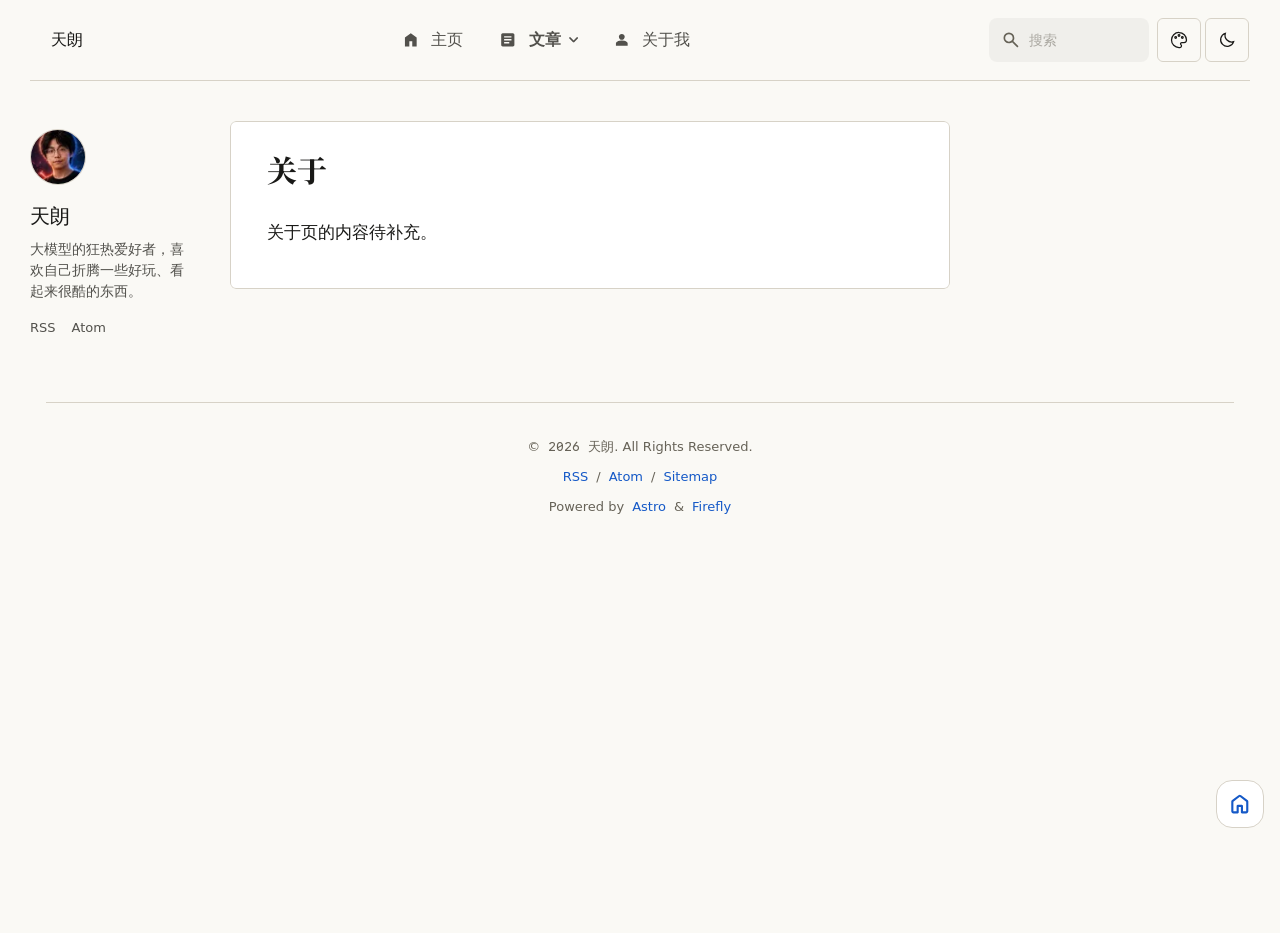
==== about/index.html @ 12dfe03e "site: build of 89af44c3" ====
<!DOCTYPE html><html data-palette="fusion" lang="zh-CN" class="bg-(--page-bg) text-[14px] md:text-[16px]" data-wallpaper-mode="none" data-fullscreen-layout="classic" data-tag-style="pill" data-category-style="rectangle" style="--page-width: 100rem;--navbar-panel-blur: 12px;--banner-height-home: 65vh;--banner-height-non-home: max(45vh, 380px);--banner-height: 35vh;" data-astro-cid-ju4pidww><head><meta charset="UTF-8"><script>(()=>{const keys=["fusion","warm-paper","spectrum","lark","warm-lark"],preview=new URLSearchParams(location.search).get("palette");let palette="fusion";try{const stored=localStorage.getItem("palette");keys.includes(stored)&&(palette=stored)}catch(e){}keys.includes(preview)&&(palette=preview),document.documentElement.dataset.palette=palette})();
</script><style>
			@layer properties, theme, base, components, utilities;
		</style><title>关于我 - 天朗</title><meta name="description" content="关于我"><meta name="keywords" content="博客, 个人站点"><meta name="author" content="天朗"><link rel="canonical" href="https://derivative2002.github.io/about/"><meta property="og:site_name" content="天朗"><meta property="og:locale" content="zh_CN"><meta property="og:url" content="https://derivative2002.github.io/about/"><meta property="og:title" content="关于我 - 天朗"><meta property="og:description" content="关于我"><meta property="og:image" content="https://derivative2002.github.io/_astro/site-light.DlgTCT9r.png"><meta property="og:image:width" content="96"><meta property="og:image:height" content="96"><meta property="og:image:alt" content="关于我 - 天朗"><meta name="twitter:image" content="https://derivative2002.github.io/_astro/site-light.DlgTCT9r.png"><meta name="twitter:image:alt" content="关于我 - 天朗"><meta property="og:type" content="website"><meta name="twitter:card" content="summary_large_image"><meta name="twitter:url" content="https://derivative2002.github.io/about/"><meta name="twitter:title" content="关于我 - 天朗"><meta name="twitter:description" content="关于我"><meta name="viewport" content="width=device-width, initial-scale=1"><meta name="generator" content="Astro v7.3.2"><meta name="theme-color" content="hsl(165 90% 60%)"><link rel="icon" href="/favicon/site-180.png" sizes="180x180"><link rel="icon" href="/favicon/site-32.png" sizes="32x32"><link rel="apple-touch-icon" href="/favicon/site-180.png" type="image/png" sizes="180x180"><!-- 为特定域名的图片添加 referrerpolicy 以解决 403 问题 --><!-- 注：静态图片（ImageWrapper 组件、Markdown 正文图）已在构建期加好 referrerpolicy；
         此脚本仅作为运行时兜底，处理动态注入的图片（解密内容、第三方评论/统计部件等）。 --><!-- Set the theme before the page is rendered to avoid a flash --><script>(function(){const defaultMode="system",defaultWallpaperMode="none",darkTheme="one-dark-pro",lightTheme="one-light",fullscreenLayout="classic",LIGHT_MODE="light",DARK_MODE="dark",SYSTEM_MODE="system",readSetting=key=>{try{return localStorage.getItem(key)}catch(e){return null}},removeSetting=key=>{try{localStorage.removeItem(key)}catch(e){}},previewMode=new URLSearchParams(location.search).get("mode"),storedMode=readSetting("theme"),theme=["light","dark"].includes(previewMode)?previewMode:["light","dark","system"].includes(storedMode)?storedMode:defaultMode;function getSystemTheme(){return window.matchMedia("(prefers-color-scheme: dark)").matches?DARK_MODE:LIGHT_MODE}function resolveTheme(themeValue){return themeValue===SYSTEM_MODE?getSystemTheme():themeValue}const resolvedTheme=resolveTheme(theme),isDark=resolvedTheme===DARK_MODE;document.documentElement.dataset.mode=resolvedTheme,isDark?document.documentElement.classList.add("dark"):document.documentElement.classList.remove("dark"),document.documentElement.setAttribute("data-theme",isDark?darkTheme:lightTheme);const storedCardOpacity=readSetting("overlayCardOpacity"),parsedCardOpacity=storedCardOpacity===null?NaN:Number.parseFloat(storedCardOpacity),resolvedCardOpacity=Number.isFinite(parsedCardOpacity)?Math.min(1,Math.max(0,parsedCardOpacity)):.6;document.documentElement.style.setProperty("--card-transparent-opacity",String(resolvedCardOpacity));const storedFullscreenLayout=null;removeSetting("fullscreenLayout");const resolvedFullscreenLayout=storedFullscreenLayout==="hero"||storedFullscreenLayout==="classic"?storedFullscreenLayout:fullscreenLayout;document.documentElement.setAttribute("data-fullscreen-layout",resolvedFullscreenLayout);const wallpaperMode=defaultWallpaperMode;if(document.documentElement.setAttribute("data-wallpaper-mode",wallpaperMode),!window.__fireflyLayoutTransitionGuard){window.__fireflyLayoutTransitionGuard=!0,document.documentElement.setAttribute("data-layout-init","");const removeLayoutInit=()=>document.documentElement.removeAttribute("data-layout-init");document.readyState==="complete"?requestAnimationFrame(removeLayoutInit):window.addEventListener("load",removeLayoutInit,{once:!0})}(function(){const wavesEnabled=readSetting("wavesEnabled");wavesEnabled!==null&&document.documentElement.setAttribute("data-waves-enabled",wavesEnabled)})(),(function(){const gradientEnabled=readSetting("gradientEnabled");gradientEnabled!==null&&document.documentElement.setAttribute("data-gradient-enabled",gradientEnabled)})(),(function(){const bannerTitleEnabled=readSetting("bannerTitleEnabled");bannerTitleEnabled!==null&&document.documentElement.setAttribute("data-banner-title-enabled",bannerTitleEnabled)})()})();
</script><!-- defines global css variables. This will be applied to <html> <body> and some other elements idk why --><script type="application/ld+json">{"@context":"https://schema.org","@type":"ProfilePage","mainEntity":{"@type":"Person","@id":"https://derivative2002.github.io/#person","name":"天朗","url":"https://derivative2002.github.io/about/","image":"https://derivative2002.github.io/_astro/avatar.BNfFKwYu.webp","description":"简介待补"}}</script><link rel="alternate" type="application/rss+xml" title="天朗" href="https://derivative2002.github.io/rss.xml"><link rel="alternate" type="application/atom+xml" title="天朗" href="https://derivative2002.github.io/atom.xml"><!-- Font Setup (Astro Font API) --><!-- Local heading faces and system stacks are defined in styles/fonts.css. --><script type="module">document.fonts&&typeof document.fonts.ready<"u"&&document.fonts.ready.then(()=>{document.dispatchEvent(new CustomEvent("fontsLoaded"))}).catch(n=>{console.warn("Font loading failed:",n)});
</script><link rel="stylesheet" href="/_astro/markdown-extend.CV7FOiE_.css"><link rel="stylesheet" href="/_astro/MainGridLayout.qHMbPpNs.css"><link rel="stylesheet" href="/_astro/Layout.DgOFHb2E.css"><script type="module" src="/_astro/page.BpqnxC_1.js"></script></head><body class="min-h-screen" style="--page-width: 100rem;--navbar-panel-blur: 12px;--banner-height-home: 65vh;--banner-height-non-home: max(45vh, 380px);--banner-height: 35vh;" data-astro-cid-ju4pidww><!-- 首帧前按运行时壁纸模式翻转卡片透明类（布局已由 data-wallpaper-mode 属性规则接管） --><script>(function(){const wm=document.documentElement.getAttribute("data-wallpaper-mode");wm&&document.body.classList.toggle("wallpaper-transparent",wm==="overlay"||wm==="fullscreen"&&document.documentElement.getAttribute("data-fullscreen-layout")==="hero")})();
</script><div id="progress-bar" style="--page-width: 100rem;--navbar-panel-blur: 12px;--banner-height-home: 65vh;--banner-height-non-home: max(45vh, 380px);--banner-height: 35vh;" data-astro-cid-ju4pidww></div><script>(function(){(function(){var stored=localStorage.getItem("cardBorderEnabled"),border=stored!==null?stored==="true":!1;border?document.documentElement.classList.add("enable-card-border"):document.documentElement.classList.remove("enable-card-border"),stored=localStorage.getItem("cardFollowThemeEnabled");var follow=stored!==null?stored==="true":!1;follow?document.body.classList.add("card-follow-theme-hue"):document.body.classList.remove("card-follow-theme-hue")})()})();
</script><!-- 页面顶部渐变高光效果 - 只在full和semifull模式下显示 --><!-- 全局配置载体 --><div id="config-carrier" data-hue="165" data-wallpaper-mode="none"></div><script data-swup-ignore-script>(function(){const managerConfigStr='{"mode":"local","meting":{"api":"https://api.i-meto.com/meting/api?server=:server&type=:type&id=:id&r=:r","server":"netease","type":"playlist","id":"","auth":"","fallbackApis":[]},"localPlaylist":[],"volume":0.7,"playMode":"list","showLyrics":false,"i18n":{"noPlaying":"\u6682\u672A\u64AD\u653E","lyrics":"\u6B4C\u8BCD","volume":"\u97F3\u91CF","playMode":"\u5207\u6362\u64AD\u653E\u6A21\u5F0F","prev":"\u4E0A\u4E00\u9996","next":"\u4E0B\u4E00\u9996","playlist":"\u5217\u8868","noLyrics":"\u6682\u65E0\u6B4C\u8BCD","loadingLyrics":"\u6B63\u5728\u52A0\u8F7D\u6B4C\u8BCD...","failedLyrics":"\u6B4C\u8BCD\u52A0\u8F7D\u5931\u8D25","noSongs":"\u6682\u65E0\u6B4C\u66F2","error":"\u64AD\u653E\u5668\u9519\u8BEF","play":"\u64AD\u653E","pause":"\u6682\u505C","progress":"\u64AD\u653E\u8FDB\u5EA6","noCover":"\u6682\u65E0\u5C01\u9762"}}';(function(){if(window.__fireflyMusic)return;var config=JSON.parse(managerConfigStr);function formatTime(seconds){if(!seconds||isNaN(seconds))return"0:00";var min=Math.floor(seconds/60),sec=Math.floor(seconds%60);return min+":"+(sec<10?"0":"")+sec}function parseLRC(lrc){if(!lrc)return[];var lines=lrc.split(`
`),result=[],timeReg=/\[(\d{2}):(\d{2})\.(\d{2,3})\]/g;return lines.forEach(function(line){var matches=Array.from(line.matchAll(timeReg));if(matches.length>0){var text=line.replace(timeReg,"").trim();text&&matches.forEach(function(match){var m=parseInt(match[1]),s=parseInt(match[2]),ms=parseInt(match[3]),time=m*60+s+ms/(match[3].length===3?1e3:100);result.push({time,text})})}}),result.sort(function(a,b){return a.time-b.time})}var audio=document.createElement("audio");audio.crossOrigin="anonymous",audio.style.display="none",audio.preload="none",document.body.appendChild(audio),audio.pause();var loadVersion=0,state={playlist:[],currentIndex:0,isPlaying:!1,playMode:0,volume:localStorage.getItem("music-player-volume")!==null?parseFloat(localStorage.getItem("music-player-volume")):config.volume||.7,isMuted:!1,lyrics:[],currentLrcIndex:-1,initialized:!1,initializing:!1,error:null};config.playMode==="random"?state.playMode=2:config.playMode==="one"?state.playMode=1:state.playMode=0;function emit(name,detail){window.dispatchEvent(new CustomEvent(name,{detail:detail||{}}))}async function fetchMetingData(){if(config.meting){for(var m=config.meting,apis=[m.api].concat(m.fallbackApis||[]),i=0;i<apis.length;i++){var baseApi=apis[i];if(baseApi)try{var fetchUrl=baseApi.replace(":server",m.server).replace(":type",m.type).replace(":id",m.id).replace(":r",Math.random());m.auth&&(fetchUrl+="&auth="+m.auth);var res=await fetch(fetchUrl);if(!res.ok)throw new Error("HTTP "+res.status);var data=await res.json();if(Array.isArray(data)&&data.length>0){state.playlist=data.map(function(item){return{name:item.title||item.name||"Unknown",artist:item.author||item.artist||"Unknown",url:item.url,pic:item.pic||item.cover||"",lrc:item.lrc}});return}}catch(e){console.warn("Meting API failed for "+baseApi,e)}}throw new Error("All Meting APIs failed")}}function loadLyrics(track){if(state.lyrics=[],state.currentLrcIndex=-1,!track.lrc){emit("fm:lyrics",{lyrics:[],status:"none"});return}var isLrcUrl=/^(https?:)?\/\//.test(track.lrc)||track.lrc.startsWith("/")||/\.(lrc|txt)(\?|#|$)/i.test(track.lrc);isLrcUrl?(emit("fm:lyrics",{lyrics:[],status:"loading"}),fetch(track.lrc).then(function(r){return r.text()}).then(function(text){state.lyrics=parseLRC(text),emit("fm:lyrics",{lyrics:state.lyrics,status:"loaded"})}).catch(function(){state.lyrics=[],emit("fm:lyrics",{lyrics:[],status:"failed"})})):(state.lyrics=parseLRC(track.lrc),emit("fm:lyrics",{lyrics:state.lyrics,status:state.lyrics.length>0?"loaded":"none"}))}var currentTrackUrls=[],currentTrackUrlIndex=0,errorSkipTimeout=null;function tryPlayCurrentTrackUrl(autoPlay,ver){if(ver===loadVersion){var playUrl=currentTrackUrls[currentTrackUrlIndex];audio.src=playUrl,autoPlay?audio.play().then(function(){ver===loadVersion&&(state.isPlaying=!0,state.error=null,emit("fm:play-state",{isPlaying:!0}))}).catch(function(e){ver===loadVersion&&e.name!=="AbortError"&&console.warn("Autoplay blocked:",e)}):(state.isPlaying=!1,emit("fm:play-state",{isPlaying:!1}))}}function loadTrack(index,autoPlay){if(!(index<0||index>=state.playlist.length)){state.currentIndex=index;var track=state.playlist[index],ver=++loadVersion;errorSkipTimeout&&(clearTimeout(errorSkipTimeout),errorSkipTimeout=null),currentTrackUrls=[track.url],currentTrackUrlIndex=0;var matchId=track.url.match(/[?&]id=([^&]+)/),matchServer=track.url.match(/[?&]server=([^&]+)/);matchId&&matchServer&&config.meting&&config.meting.fallbackApis&&config.meting.fallbackApis.forEach(function(fallback){var fallbackUrl=fallback.replace(":server",matchServer[1]).replace(":type","url").replace(":id",matchId[1]);currentTrackUrls.indexOf(fallbackUrl)===-1&&currentTrackUrls.push(fallbackUrl)}),loadLyrics(track),emit("fm:track",{index,track,autoPlay:!!autoPlay}),tryPlayCurrentTrackUrl(autoPlay,ver)}}function togglePlay(){audio.paused?audio.play().then(function(){state.isPlaying=!0,emit("fm:play-state",{isPlaying:!0})}).catch(function(e){e.name!=="AbortError"&&console.warn("Playback failed:",e)}):(audio.pause(),state.isPlaying=!1,emit("fm:play-state",{isPlaying:!1}))}function playNext(auto){if(state.playMode===1&&auto){audio.currentTime=0,audio.play();return}var nextIndex;state.playMode===2?nextIndex=Math.floor(Math.random()*state.playlist.length):nextIndex=(state.currentIndex+1)%state.playlist.length,loadTrack(nextIndex,!0)}function playPrev(){var prevIndex;state.playMode===2?prevIndex=Math.floor(Math.random()*state.playlist.length):prevIndex=(state.currentIndex-1+state.playlist.length)%state.playlist.length,loadTrack(prevIndex,!0)}function setPlayMode(mode){state.playMode=mode,emit("fm:mode",{playMode:mode})}function cyclePlayMode(){setPlayMode((state.playMode+1)%3)}function setVolume(val){val=Math.max(0,Math.min(1,val)),state.volume=val,state.isMuted=!1,audio.volume=val,audio.muted=!1,localStorage.setItem("music-player-volume",val.toString()),emit("fm:volume",{volume:val,isMuted:!1})}function toggleMute(){state.isMuted=!state.isMuted,audio.muted=state.isMuted,emit("fm:volume",{volume:state.volume,isMuted:state.isMuted})}function seek(percent){audio.duration&&(audio.currentTime=Math.max(0,Math.min(1,percent))*audio.duration)}function seekToTime(time){audio.duration&&(audio.currentTime=Math.max(0,Math.min(time,audio.duration)))}function playTrackByIndex(index){index===state.currentIndex&&!audio.paused?togglePlay():loadTrack(index,!0)}audio.addEventListener("timeupdate",function(){if(!isNaN(audio.duration)){var ct=audio.currentTime,dur=audio.duration,pct=ct/dur*100;if(emit("fm:time",{currentTime:ct,duration:dur,progress:pct,currentTimeStr:formatTime(ct),durationStr:formatTime(dur)}),state.lyrics.length>0){for(var idx=-1,i=0;i<state.lyrics.length&&ct>=state.lyrics[i].time;i++)idx=i;idx!==state.currentLrcIndex&&(state.currentLrcIndex=idx,emit("fm:lrc-index",{index:idx}))}}}),audio.addEventListener("ended",function(){playNext(!0)}),audio.addEventListener("error",function(){var ver=loadVersion;currentTrackUrlIndex<currentTrackUrls.length-1?(currentTrackUrlIndex++,console.warn("Playback failed, trying fallback URL: "+currentTrackUrls[currentTrackUrlIndex]),tryPlayCurrentTrackUrl(!0,ver)):(state.error="Audio playback error",emit("fm:error",{message:"\u64AD\u653E\u5931\u8D25\uFF0C\u5373\u5C06\u81EA\u52A8\u8DF3\u8FC7..."}),errorSkipTimeout&&clearTimeout(errorSkipTimeout),errorSkipTimeout=setTimeout(function(){ver===loadVersion&&playNext(!0)},2e3))});async function init(){if(!(state.initialized||state.initializing)){state.initializing=!0;try{if(config.mode==="meting"&&config.meting?await fetchMetingData():config.mode==="local"&&(state.playlist=config.localPlaylist||[]),state.playlist.length>0){audio.volume=state.volume;var startIndex=0;state.playMode===2&&(startIndex=Math.floor(Math.random()*state.playlist.length)),state.initialized=!0,emit("fm:init",{playlist:state.playlist,playMode:state.playMode,volume:state.volume,isMuted:state.isMuted}),loadTrack(startIndex,!1)}else state.initialized=!0,emit("fm:init",{playlist:[],playMode:state.playMode,volume:state.volume,isMuted:state.isMuted}),emit("fm:error",{message:config.i18n.noSongs})}catch(e){console.error("Music Manager init error:",e),state.initialized=!0,emit("fm:init",{playlist:[],playMode:state.playMode,volume:state.volume,isMuted:state.isMuted}),emit("fm:error",{message:config.i18n.error})}finally{state.initializing=!1}}}window.__fireflyMusic={init,getState:function(){var track=state.playlist[state.currentIndex]||null;return{playlist:state.playlist,currentIndex:state.currentIndex,track,isPlaying:state.isPlaying,playMode:state.playMode,volume:state.volume,isMuted:state.isMuted,currentTime:audio.currentTime,duration:audio.duration||0,progress:audio.duration?audio.currentTime/audio.duration*100:0,currentTimeStr:formatTime(audio.currentTime),durationStr:formatTime(audio.duration),lyrics:state.lyrics,currentLrcIndex:state.currentLrcIndex,initialized:state.initialized,error:state.error,config}},togglePlay,playNext:function(){playNext(!1)},playPrev,cyclePlayMode,setVolume,toggleMute,seek,seekToTime,playTrackByIndex,loadTrack}})()})();
</script><!-- 导航栏外壳（从 MainGridLayout.astro 迁出） --><div id="top-row" class="z-50 pointer-events-none relative transition-all duration-700 mx-auto w-full xl:w-[92vw] max-w-(--page-width) px-0 md:px-4"><div id="navbar-wrapper" class="pointer-events-auto transition-all sticky top-0"><div id="navbar" class="z-50" style="--navbar-glass-blur: 0px;" data-transparent-mode="semi" data-is-home="false" data-full-width="false"><script>(function(){const bannerTMode="semi",fsTMode="semifull";(function(){const wm=document.documentElement.getAttribute("data-wallpaper-mode"),navbar=document.getElementById("navbar");if(!wm||!navbar)return;const isHome=navbar.getAttribute("data-is-home")==="true";let mode,blur;wm==="fullscreen"?(mode=fsTMode==="semifull"&&isHome?"semifull":"semi",blur=12):wm==="banner"?(mode=bannerTMode==="semifull"&&!isHome?"semi":bannerTMode,blur=mode==="none"?0:12):(mode="none",blur=0),navbar.setAttribute("data-transparent-mode",mode),navbar.style.setProperty("--navbar-glass-blur",`${blur}px`)})()})();
</script><div class="overflow-visible! h-18 px-4"><div class="mx-auto h-full w-full max-w-(--page-width) grid grid-cols-[auto_minmax(0,1fr)_auto] items-center"><a href="/" class="btn-plain scale-animation rounded-lg h-13 px-3 md:px-5 font-bold active:scale-95"><div class="flex flex-row items-center text-md dark:text-white text-black" style="font-family: var(--font-navbar-title, inherit)"><picture><source srcset="/_astro/site-light.DlgTCT9r_ZU1KxS.webp 28w, /_astro/site-light.DlgTCT9r_Z1kIve4.webp 56w" type="image/webp"><img src="/_astro/site-light.DlgTCT9r_ZhSDHx.webp" srcset="/_astro/site-light.DlgTCT9r_ZU1KxS.webp 28w, /_astro/site-light.DlgTCT9r_Z1kIve4.webp 56w" alt="天朗" data-logo-theme="light" loading="eager" fetchpriority="high" decoding="async" width="96" height="96" class="navbar-logo h-7 w-7 mb-1 mr-2 object-contain dark:hidden"></picture><picture><source srcset="/_astro/site-dark.BhGWqPP__Z25Ojub.webp 28w, /_astro/site-dark.BhGWqPP__rjhTP.webp 56w" type="image/webp"><img src="/_astro/site-dark.BhGWqPP__rmK7D.webp" srcset="/_astro/site-dark.BhGWqPP__Z25Ojub.webp 28w, /_astro/site-dark.BhGWqPP__rjhTP.webp 56w" alt="天朗" data-logo-theme="dark" loading="eager" fetchpriority="high" decoding="async" width="96" height="96" class="navbar-logo h-7 w-7 mb-1 mr-2 object-contain hidden dark:block"></picture>天朗</div></a><div class="hidden lg:flex items-center space-x-1 col-start-2 justify-center"><div class="dropdown-container" data-dropdown data-astro-cid-aitcplad><a aria-label="主页" href="/" class="btn-plain scale-animation rounded-lg h-10 font-bold px-4 active:scale-95" data-astro-cid-aitcplad><div class="flex items-center gap-1.5" data-astro-cid-aitcplad><svg width="1em" height="1em" viewBox="0 0 24 24" class="text-[1.1rem] mr-1.5 navbar-icon" data-astro-cid-aitcplad="true" data-icon="material-symbols:home"><use href="#ai:material-symbols:home"></use></svg>主页</div></a></div><script type="module">document.addEventListener("DOMContentLoaded",function(){const c=document.querySelectorAll("[data-dropdown]");c.forEach(e=>{const t=e.querySelector("[data-dropdown-trigger]"),o=e.querySelector("[data-dropdown-menu]"),n=e.querySelectorAll(".dropdown-item");!t||!o||(t.addEventListener("keydown",function(r){r.key==="Enter"||r.key===" "?(r.preventDefault(),d(e,t,o)):r.key==="ArrowDown"?(r.preventDefault(),s(e,t,o),n.length>0&&n[0].focus()):r.key==="Escape"&&u(e,t,o)}),n.forEach((r,f)=>{r.addEventListener("keydown",function(a){if(a.key==="ArrowDown"){a.preventDefault();const i=(f+1)%n.length;n[i].focus()}else if(a.key==="ArrowUp"){a.preventDefault();const i=(f-1+n.length)%n.length;n[i].focus()}else a.key==="Escape"&&(u(e,t,o),t.focus())})}))}),document.addEventListener("click",function(e){c.forEach(t=>{if(!t.contains(e.target)){const o=t.querySelector("[data-dropdown-trigger]"),n=t.querySelector("[data-dropdown-menu]");o&&n&&u(t,o,n)}})})});function d(c,e,t){e.getAttribute("aria-expanded")==="true"?u(c,e,t):s(c,e,t)}function s(c,e,t){e.setAttribute("aria-expanded","true")}function u(c,e,t){e.setAttribute("aria-expanded","false")}
</script><div class="dropdown-container" data-dropdown data-astro-cid-aitcplad><button class="btn-plain scale-animation rounded-lg h-10 font-bold px-4 pr-8 active:scale-95 dropdown-trigger relative" aria-expanded="false" aria-haspopup="true" data-dropdown-trigger data-astro-cid-aitcplad><div class="flex items-center gap-1.5" data-astro-cid-aitcplad><svg width="1em" height="1em" viewBox="0 0 24 24" class="text-[1.1rem] mr-1.5 navbar-icon" data-astro-cid-aitcplad="true" data-icon="material-symbols:article"><use href="#ai:material-symbols:article"></use></svg>文章</div><svg width="1em" height="1em" viewBox="0 0 24 24" class="text-[1.2rem] transition-transform duration-200 dropdown-arrow absolute right-2.5 top-1/2 -translate-y-1/2" data-astro-cid-aitcplad="true" data-icon="material-symbols:keyboard-arrow-down-rounded"><use href="#ai:material-symbols:keyboard-arrow-down-rounded"></use></svg></button><div class="dropdown-menu" data-dropdown-menu data-astro-cid-aitcplad><div class="float-panel p-2 dropdown-content" role="none"><a href="/archive/" class="flex transition whitespace-nowrap items-center justify-start! w-full btn-plain scale-animation rounded-lg h-9 px-3 font-medium active:scale-95 mb-0.5  dropdown-item focus-ring-inset h-10"><svg width="1em" height="1em" viewBox="0 0 24 24" class="text-[1.25rem] mr-3 navbar-icon" data-astro-cid-aitcplad="true" data-icon="material-symbols:archive"><use href="#ai:material-symbols:archive"></use></svg><span data-astro-cid-aitcplad>归档</span></a><a href="/categories/" class="flex transition whitespace-nowrap items-center justify-start! w-full btn-plain scale-animation rounded-lg h-9 px-3 font-medium active:scale-95 mb-0.5  dropdown-item focus-ring-inset h-10"><svg width="1em" height="1em" viewBox="0 0 24 24" class="text-[1.25rem] mr-3 navbar-icon" data-astro-cid-aitcplad="true" data-icon="material-symbols:folder-open-rounded"><use href="#ai:material-symbols:folder-open-rounded"></use></svg><span data-astro-cid-aitcplad>分类</span></a><a href="/tags/" class="flex transition whitespace-nowrap items-center justify-start! w-full btn-plain scale-animation rounded-lg h-9 px-3 font-medium active:scale-95 mb-0.5  dropdown-item focus-ring-inset h-10"><svg width="1em" height="1em" viewBox="0 0 24 24" class="text-[1.25rem] mr-3 navbar-icon" data-astro-cid-aitcplad="true" data-icon="material-symbols:tag-rounded"><use href="#ai:material-symbols:tag-rounded"></use></svg><span data-astro-cid-aitcplad>标签</span></a><a href="/series/" class="flex transition whitespace-nowrap items-center justify-start! w-full btn-plain scale-animation rounded-lg h-9 px-3 font-medium active:scale-95   dropdown-item focus-ring-inset h-10"><svg width="1em" height="1em" viewBox="0 0 24 24" class="text-[1.25rem] mr-3 navbar-icon" data-astro-cid-aitcplad="true" data-icon="material-symbols:layers"><use href="#ai:material-symbols:layers"></use></svg><span data-astro-cid-aitcplad>系列</span></a></div></div></div><div class="dropdown-container" data-dropdown data-astro-cid-aitcplad><a aria-label="关于我" href="/about/" class="btn-plain scale-animation rounded-lg h-10 font-bold px-4 active:scale-95" data-astro-cid-aitcplad><div class="flex items-center gap-1.5" data-astro-cid-aitcplad><svg width="1em" height="1em" viewBox="0 0 24 24" class="text-[1.1rem] mr-1.5 navbar-icon" data-astro-cid-aitcplad="true" data-icon="material-symbols:person"><use href="#ai:material-symbols:person"></use></svg>关于我</div></a></div></div><div class="flex col-start-3 justify-self-end"><!--<SearchPanel client:load>--><style>astro-island,astro-slot,astro-static-slot{display:contents}</style><script>(()=>{var e=async t=>{await(await t())()};(self.Astro||(self.Astro={})).load=e,window.dispatchEvent(new Event("astro:load"))})();
</script><script>(()=>{var g=Object.defineProperty,w=(a,s,c)=>s in a?g(a,s,{enumerable:!0,configurable:!0,writable:!0,value:c}):a[s]=c,l=(a,s,c)=>w(a,typeof s!="symbol"?s+"":s,c),E=new Set(["__proto__","constructor","prototype"]);{let a={0:t=>y(t),1:t=>c(t),2:t=>new RegExp(t),3:t=>new Date(t),4:t=>new Map(c(t)),5:t=>new Set(c(t)),6:t=>BigInt(t),7:t=>new URL(t),8:t=>new Uint8Array(t),9:t=>new Uint16Array(t),10:t=>new Uint32Array(t),11:t=>Number.POSITIVE_INFINITY*t},s=t=>{let[p,e]=t;return p in a?a[p](e):void 0},c=t=>t.map(s),y=t=>typeof t!="object"||t===null?t:Object.fromEntries(Object.entries(t).map(([p,e])=>[p,s(e)]));class f extends HTMLElement{constructor(){super(...arguments),l(this,"Component"),l(this,"hydrator"),l(this,"hydrate",async()=>{var b;if(!this.hydrator||!this.isConnected)return;let e=(b=this.parentElement)==null?void 0:b.closest("astro-island[ssr]");if(e){e.addEventListener("astro:hydrate",this.hydrate,{once:!0});return}let r=this.querySelectorAll("astro-slot"),n={},d=this.querySelectorAll("template[data-astro-template]");for(let o of d){let i=o.closest(this.tagName);i!=null&&i.isSameNode(this)&&(n[o.getAttribute("data-astro-template")||"default"]=o.innerHTML,o.remove())}for(let o of r){let i=o.closest(this.tagName);i!=null&&i.isSameNode(this)&&(n[o.getAttribute("name")||"default"]=o.innerHTML)}let u;try{u=this.hasAttribute("props")?y(JSON.parse(this.getAttribute("props"))):{}}catch(o){let i=this.getAttribute("component-url")||"<unknown>",v=this.getAttribute("component-export");throw v&&(i+=` (export ${v})`),console.error(`[hydrate] Error parsing props for component ${i}`,this.getAttribute("props"),o),o}let h;await this.hydrator(this)(this.Component,u,n,{client:this.getAttribute("client")}),this.removeAttribute("ssr"),this.dispatchEvent(new CustomEvent("astro:hydrate"))}),l(this,"unmount",()=>{this.isConnected||this.dispatchEvent(new CustomEvent("astro:unmount"))})}disconnectedCallback(){document.removeEventListener("astro:after-swap",this.unmount),document.addEventListener("astro:after-swap",this.unmount,{once:!0})}connectedCallback(){if(!this.hasAttribute("await-children")||document.readyState==="interactive"||document.readyState==="complete")this.childrenConnectedCallback();else{let e=()=>{document.removeEventListener("DOMContentLoaded",e),r.disconnect(),this.childrenConnectedCallback()},r=new MutationObserver(()=>{var n;((n=this.lastChild)==null?void 0:n.nodeType)===Node.COMMENT_NODE&&this.lastChild.nodeValue==="astro:end"&&(this.lastChild.remove(),e())});r.observe(this,{childList:!0}),document.addEventListener("DOMContentLoaded",e)}}async childrenConnectedCallback(){let e=this.getAttribute("before-hydration-url");e&&await import(e),this.start()}getRetryImportUrl(e){let r=new URL(e,document.baseURI);return r.searchParams.set("astro-retry",Date.now().toString()),r.toString()}async importWithRetry(e){try{return await import(e)}catch(r){return await new Promise(n=>setTimeout(n,1e3)),import(this.getRetryImportUrl(e))}}handleHydrationError(e){let r=this.getAttribute("component-url"),n=new CustomEvent("astro:hydration-error",{cancelable:!0,bubbles:!0,composed:!0,detail:{error:e,componentUrl:r}});this.dispatchEvent(n)&&console.error(`[astro-island] Error hydrating ${r}`,e)}async start(){let e=JSON.parse(this.getAttribute("opts")),r=this.getAttribute("client");if(Astro[r]===void 0){window.addEventListener(`astro:${r}`,()=>this.start(),{once:!0});return}try{await Astro[r](async()=>{let n=this.getAttribute("renderer-url");try{let[d,{default:u}]=await Promise.all([this.importWithRetry(this.getAttribute("component-url")),n?this.importWithRetry(n):Promise.resolve({default:()=>()=>{}})]),h=this.getAttribute("component-export")||"default";if(h.includes(".")){this.Component=d;for(let m of h.split(".")){if(E.has(m)||!this.Component||typeof this.Component!="object"&&typeof this.Component!="function"||!Object.hasOwn(this.Component,m))throw new Error(`Invalid component export path: ${h}`);this.Component=this.Component[m]}}else{if(E.has(h))throw new Error(`Invalid component export path: ${h}`);this.Component=d[h]}return this.hydrator=u,this.hydrate}catch(d){return this.handleHydrationError(d),()=>{}}},e,this)}catch(n){this.handleHydrationError(n)}}attributeChangedCallback(){this.hydrate()}}l(f,"observedAttributes",["props"]),customElements.get("astro-island")||customElements.define("astro-island",f)}})();
</script><astro-island uid="Z1Ufrb1" component-url="/_astro/Search.EWt3hjwn.js" component-export="default" renderer-url="/_astro/client.svelte.BG3JpSQe.js" props="{}" ssr client="load" opts="{&quot;name&quot;:&quot;Search&quot;,&quot;value&quot;:true}" await-children><!--[--><div id="search-bar" class="hidden lg:flex transition-all items-center h-11 mr-2 rounded-lg bg-black/4 hover:bg-black/6 focus-within:bg-black/6 dark:bg-white/5 dark:hover:bg-white/10 dark:focus-within:bg-white/10"><!--[0--><!--[0--><!--[0--><svg xmlns="http://www.w3.org/2000/svg" aria-hidden="true" role="img" class="inline-icon inline-flex items-center justify-center absolute text-[1.25rem] pointer-events-none ml-3 transition my-auto text-black/30 dark:text-white/30" width="1em" height="1em" viewBox="0 0 24 24"><!----><path fill="currentColor" d="m19.6 21l-6.3-6.3q-.75.6-1.725.95T9.5 16q-2.725 0-4.612-1.888T3 9.5t1.888-4.612T9.5 3t4.613 1.888T16 9.5q0 1.1-.35 2.075T14.7 13.3l6.3 6.3zM9.5 14q1.875 0 3.188-1.312T14 9.5t-1.312-3.187T9.5 5T6.313 6.313T5 9.5t1.313 3.188T9.5 14"/><!----></svg><!--]--><!--]--><!--]--><!----> <input id="search-input-desktop" placeholder="搜索" value="" aria-controls="search-panel" data-floating-panel-no-expanded="" class="transition-all pl-10 text-sm bg-transparent outline-0 h-full w-40 active:w-60 focus:w-60 text-black/50 dark:text-white/50 svelte-1n2o1uz"/></div> <button aria-label="Search Panel" aria-controls="search-panel" aria-expanded="false" id="search-switch" class="btn-plain scale-animation lg:hidden! rounded-lg w-11 h-11 active:scale-90"><!--[0--><!--[0--><!--[0--><svg xmlns="http://www.w3.org/2000/svg" aria-hidden="true" role="img" class="inline-icon inline-flex items-center justify-center text-[1.25rem]" width="1em" height="1em" viewBox="0 0 24 24"><!----><path fill="currentColor" d="m19.6 21l-6.3-6.3q-.75.6-1.725.95T9.5 16q-2.725 0-4.612-1.888T3 9.5t1.888-4.612T9.5 3t4.613 1.888T16 9.5q0 1.1-.35 2.075T14.7 13.3l6.3 6.3zM9.5 14q1.875 0 3.188-1.312T14 9.5t-1.312-3.187T9.5 5T6.313 6.313T5 9.5t1.313 3.188T9.5 14"/><!----></svg><!--]--><!--]--><!--]--><!----></button> <div id="search-panel" class="float-panel float-panel-closed search-panel absolute md:w-120 top-20 left-4 md:left-[unset] right-4 shadow-2xl rounded-2xl p-2 svelte-1n2o1uz" data-floating-panel="" data-floating-panel-trigger="search-switch search-input-desktop" inert="" aria-hidden="true"><div id="search-bar-inside" class="flex relative lg:hidden transition-all items-center h-11 rounded-xl bg-black/4 hover:bg-black/6 focus-within:bg-black/6 dark:bg-white/5 dark:hover:bg-white/10 dark:focus-within:bg-white/10"><!--[0--><!--[0--><!--[0--><svg xmlns="http://www.w3.org/2000/svg" aria-hidden="true" role="img" class="inline-icon inline-flex items-center justify-center absolute text-[1.25rem] pointer-events-none ml-3 transition my-auto text-black/30 dark:text-white/30" width="1em" height="1em" viewBox="0 0 24 24"><!----><path fill="currentColor" d="m19.6 21l-6.3-6.3q-.75.6-1.725.95T9.5 16q-2.725 0-4.612-1.888T3 9.5t1.888-4.612T9.5 3t4.613 1.888T16 9.5q0 1.1-.35 2.075T14.7 13.3l6.3 6.3zM9.5 14q1.875 0 3.188-1.312T14 9.5t-1.312-3.187T9.5 5T6.313 6.313T5 9.5t1.313 3.188T9.5 14"/><!----></svg><!--]--><!--]--><!--]--><!----> <input placeholder="搜索" value="" class="pl-10 absolute inset-0 text-sm bg-transparent outline-0 focus:w-60 text-black/50 dark:text-white/50 svelte-1n2o1uz"/></div> <!--[2--><div class="transition first-of-type:mt-2 lg:first-of-type:mt-0 block rounded-xl text-lg px-3 py-2 text-50">找不到相关结果。</div><!--]--></div><!--]--><!--astro:end--></astro-island><div class="appearance-controls"><div class="appearance-setting" data-appearance="palette"><button type="button" class="appearance-trigger" id="appearance-palette" aria-label="配色" title="配色" aria-haspopup="menu" aria-controls="appearance-palette-menu" aria-expanded="false"><svg viewBox="0 0 24 24" aria-hidden="true"><path d="M12 3a9 9 0 1 0 0 18h1a2 2 0 0 0 1.2-3.6c-.8-.8-.2-2.4 1.4-2.4H18a3 3 0 0 0 3-3 9 9 0 0 0-9-9Z"></path><circle cx="8" cy="9" r="1"></circle><circle cx="12" cy="6.5" r="1"></circle><circle cx="16" cy="9" r="1"></circle></svg></button><div class="appearance-menu" id="appearance-palette-menu" role="menu" aria-label="配色" hidden><button type="button" role="menuitemradio" data-value="fusion" aria-checked="false" tabindex="-1"><span>融合</span><svg class="appearance-check" viewBox="0 0 24 24" aria-hidden="true"><path d="m5 12 4 4L19 6"></path></svg></button><button type="button" role="menuitemradio" data-value="warm-paper" aria-checked="false" tabindex="-1"><span>暖纸</span><svg class="appearance-check" viewBox="0 0 24 24" aria-hidden="true"><path d="m5 12 4 4L19 6"></path></svg></button><button type="button" role="menuitemradio" data-value="spectrum" aria-checked="false" tabindex="-1"><span>光谱</span><svg class="appearance-check" viewBox="0 0 24 24" aria-hidden="true"><path d="m5 12 4 4L19 6"></path></svg></button><button type="button" role="menuitemradio" data-value="lark" aria-checked="false" tabindex="-1"><span>飞书蓝</span><svg class="appearance-check" viewBox="0 0 24 24" aria-hidden="true"><path d="m5 12 4 4L19 6"></path></svg></button><button type="button" role="menuitemradio" data-value="warm-lark" aria-checked="false" tabindex="-1"><span>暖纸飞书</span><svg class="appearance-check" viewBox="0 0 24 24" aria-hidden="true"><path d="m5 12 4 4L19 6"></path></svg></button></div></div><div class="appearance-setting" data-appearance="mode"><button type="button" class="appearance-trigger" id="appearance-mode" aria-label="明暗" title="明暗" aria-haspopup="menu" aria-controls="appearance-mode-menu" aria-expanded="false"><svg viewBox="0 0 24 24" aria-hidden="true"><path d="M20 14A8 8 0 0 1 10 4a8 8 0 1 0 10 10Z"></path></svg></button><div class="appearance-menu" id="appearance-mode-menu" role="menu" aria-label="明暗" hidden><button type="button" role="menuitemradio" data-value="system" aria-checked="false" tabindex="-1"><span>随系统</span><svg class="appearance-check" viewBox="0 0 24 24" aria-hidden="true"><path d="m5 12 4 4L19 6"></path></svg></button><button type="button" role="menuitemradio" data-value="light" aria-checked="false" tabindex="-1"><span>亮色</span><svg class="appearance-check" viewBox="0 0 24 24" aria-hidden="true"><path d="m5 12 4 4L19 6"></path></svg></button><button type="button" role="menuitemradio" data-value="dark" aria-checked="false" tabindex="-1"><span>暗色</span><svg class="appearance-check" viewBox="0 0 24 24" aria-hidden="true"><path d="m5 12 4 4L19 6"></path></svg></button></div></div></div><script type="module" src="/_astro/AppearanceControls.astro_astro_type_script_index_0_lang.CFEZUUDk.js"></script><button aria-label="导航菜单" aria-controls="nav-menu-panel" aria-expanded="false" name="Nav Menu" class="btn-plain scale-animation rounded-lg w-11 h-11 active:scale-90 lg:hidden!" id="nav-menu-switch"><svg width="1em" height="1em" viewBox="0 0 24 24" class="text-[1.25rem]" data-icon="material-symbols:menu-rounded"><symbol id="ai:material-symbols:menu-rounded"><path fill="currentColor" d="M4 18q-.425 0-.712-.288T3 17t.288-.712T4 16h16q.425 0 .713.288T21 17t-.288.713T20 18zm0-5q-.425 0-.712-.288T3 12t.288-.712T4 11h16q.425 0 .713.288T21 12t-.288.713T20 13zm0-5q-.425 0-.712-.288T3 7t.288-.712T4 6h16q.425 0 .713.288T21 7t-.288.713T20 8z"/></symbol><use href="#ai:material-symbols:menu-rounded"></use></svg></button></div></div></div></div><script type="module">function g(){let l=document.getElementById("display-settings-switch");l&&(l.onclick=function(){let e=document.getElementById("display-setting");e&&e.classList.toggle("float-panel-closed")});let o=document.getElementById("nav-menu-switch");o&&(o.onclick=function(){let e=document.getElementById("nav-menu-panel");e&&e.classList.toggle("float-panel-closed")});let c=document.getElementById("music-player-switch");c&&(c.onclick=function(){let e=document.getElementById("music-nav-panel");e&&e.classList.toggle("float-panel-closed")});let t=document.getElementById("bg-player-toggle");if(t){let e=function(i){var _a,_b;var n=t.querySelector(".bg-player-icon-play"),a=t.querySelector(".bg-player-icon-pause");n&&a&&(n.classList.toggle("hidden",i),a.classList.toggle("hidden",!i));var s=(_a=t.getAttribute("data-i18n-play"))!=null?_a:"",r=(_b=t.getAttribute("data-i18n-pause"))!=null?_b:"",f=i?r:s;t.setAttribute("title",f),t.setAttribute("aria-label",f)},d=function(){e(document.documentElement.hasAttribute("data-bg-video-playing"))};var w=e,p=d;t.onclick=function(){window.dispatchEvent(new CustomEvent("bg-player-toggle"))},window.addEventListener("bg-player-state-change",function(i){var n=i;e(n.detail&&n.detail.playing)}),window.addEventListener("wallpaperModeChange",function(i){var n=i,a=n.detail&&n.detail.mode;t.style.display=a==="none"?"none":""}),window.swup&&window.swup.hooks?window.swup.hooks.on("content:replace",d):document.addEventListener("swup:enable",function(){window.swup.hooks.on("content:replace",d)})}let m=document.getElementById("scheme-switch");m&&(m.onclick=function(){let e=document.getElementById("theme-mode-panel");e&&e.classList.toggle("float-panel-closed")}),document.addEventListener("click",function(e){const d=["display-setting","music-nav-panel","theme-mode-panel"],i=["display-settings-switch","music-player-switch","scheme-switch"];d.forEach((n,a)=>{const s=document.getElementById(n),r=document.getElementById(i[a]);s&&r&&!s.classList.contains("float-panel-closed")&&e.target instanceof Node&&!s.contains(e.target)&&!r.contains(e.target)&&s.classList.add("float-panel-closed")})})}g();function u(){const l=document.getElementById("navbar");if(!l||l.getAttribute("data-transparent-mode")!=="semifull")return;window.semifullScrollHandler&&(window.removeEventListener("scroll",window.semifullScrollHandler),window.semifullScrollHandler=void 0),l.classList.remove("scrolled");let o=!1;function c(){if(document.documentElement.classList.contains("is-page-transitioning")){document.documentElement.getAttribute("data-wallpaper-mode")!=="fullscreen"&&l.classList.remove("scrolled"),o=!1;return}(window.pageYOffset||document.documentElement.scrollTop)>50?l.classList.add("scrolled"):l.classList.remove("scrolled"),o=!1}function t(){o||(requestAnimationFrame(c),o=!0)}window.semifullScrollHandler&&window.removeEventListener("scroll",window.semifullScrollHandler),window.semifullScrollHandler=t,window.addEventListener("scroll",t,{passive:!0}),c()}window.initSemifullScrollDetection=u,document.readyState==="loading"?document.addEventListener("DOMContentLoaded",u):u();
</script><script data-swup-ignore-script>(function(){const scriptUrl="/pagefind/pagefind.js";async function loadPagefind(){try{const response=await fetch(scriptUrl,{method:"HEAD"});if(!response.ok)throw new Error(`Pagefind script not found: ${response.status}`);const pagefind=await import(scriptUrl);await pagefind.options({excerptLength:20}),window.pagefind=pagefind,document.dispatchEvent(new CustomEvent("pagefindready")),console.log("Pagefind loaded and initialized successfully, event dispatched.")}catch(error){console.error("Failed to load Pagefind:",error),window.pagefind={search:()=>Promise.resolve({results:[]}),options:()=>Promise.resolve()},document.dispatchEvent(new CustomEvent("pagefindloaderror")),console.log("Pagefind load error, event dispatched.")}}window.__loadPagefind=function(){return window.__pagefindLoading||(window.__pagefindLoading=loadPagefind()),window.__pagefindLoading}})();
</script></div></div><!-- Wallpaper - 如果允许切换则始终渲染，否则只渲染当前模式 --><div id="banner-overlay-container" class="hidden"></div><div id="banner-dim-container" class="hidden"></div><div id="content-panel" class="content-panel absolute w-full z-30 pointer-events-none"><!-- The pointer-events-none here prevent blocking the click event of the TOC --><div id="content-panel-inner" class="relative w-full xl:w-[92vw] max-w-(--page-width) mx-auto pointer-events-auto" style="--cols-md:var(--grid-sidebar-width) 1fr;--cols-xl:var(--grid-sidebar-width) 1fr;--left-display-md:contents;--left-display-xl:contents;--right-display-md:none;--right-display-xl:none;--grid-sidebar-width:17.5rem;--content-ratio-md:1;--content-ratio-xl:1"><div id="main-grid" class="transition duration-700 w-full left-0 right-0 grid mx-auto gap-4 px-2 md:px-4 mobile-no-sidebar" data-sidebar-enable="true" data-grid-hide-sidebar-on-post="false" data-sidebar-position="both" data-tablet-sidebar="left" data-no-sidebar-content-width="0.6" data-has-left-on-post="true" data-has-left-on-non-post="true" data-has-right-on-post="true" data-has-right-on-non-post="false"><div id="left-sidebar-wrapper" data-hide-sidebar-on-post="false"><div id="left-sidebar" class="mb-4 onload-animation flex flex-col w-full pt-0"><div class="flex flex-col w-full gap-4 mb-4"><aside class="reading-profile onload-animation" aria-label="天朗"><a href="/about/" class="reading-avatar" aria-label="天朗"><div class="profile-avatar-image overflow-hidden relative"><div class="lqip-placeholder absolute inset-0 pointer-events-none" style="background: linear-gradient(135deg, #51312e 0%, #242335 50%, #373246 100%)" aria-hidden="true"></div><div class="transition absolute inset-0 dark:bg-black/10 pointer-events-none"></div><picture><source srcset="/_astro/avatar.BNfFKwYu_1OkCQO.webp 56w, /_astro/avatar.BNfFKwYu_rBT1p.webp 112w" type="image/webp" sizes="56px"><img src="/_astro/avatar.BNfFKwYu_Z12IgVz.webp" srcset="/_astro/avatar.BNfFKwYu_1OkCQO.webp 56w, /_astro/avatar.BNfFKwYu_rBT1p.webp 112w" alt="天朗" style="object-position: center" loading="eager" fetchpriority="auto" sizes="56px" decoding="async" data-astro-image="constrained" data-astro-image-fit="cover" data-astro-image-pos="center" width="400" height="400" class="w-full h-full object-cover opacity-0 transition-opacity duration-500 ease-out"></picture></div></a><div class="reading-profile-copy"><a class="reading-profile-name" href="/about/">天朗</a><p>大模型的狂热爱好者，喜欢自己折腾一些好玩、看起来很酷的东西。</p></div><nav class="reading-profile-links"><a href="/rss/" rel="me">RSS</a><a href="/atom/" rel="me">Atom</a></nav></aside></div></div></div><div id="left-sidebar-dynamic" class="hidden transition-swup-fade" data-sidebar-placeholder="true"></div><div id="content-column" class="min-w-0 overflow-x-clip overflow-y-visible"><main id="swup-container" class="transition-main" data-current-post-category><h1 class="sr-only">关于我</h1><div id="content-wrapper" class="onload-animation transition-leaving"><div class="flex w-full rounded-(--radius-large) overflow-hidden relative min-h-32"><div class="card-base z-10 px-9 py-6 relative w-full "><div data-pagefind-body class="prose dark:prose-invert prose-base max-w-none! custom-md mt-2"><section><h1 id="关于">关于<a class="anchor" href="#关于"><span class="anchor-icon" data-pagefind-ignore="">#</span></a></h1><p>关于页的内容待补充。</p></section></div></div></div></div></main></div><div id="right-sidebar-static" data-hide-sidebar-on-post="false"><div id="right-sidebar" class="mb-4 onload-animation flex flex-col w-full pt-0"><div id="right-sidebar-sticky" class="flex flex-col w-full mt-0 gap-4 sticky top-0"><widget-layout data-id="sidebar-toc" data-is-collapsed="undefined" data-use-expanded-button-spacing="false" style="animation-delay: 0ms; " data-astro-cid-feazkes2="true" class="card-base pb-4 onload-animation widget-hide-on-non-post hidden"><div class="widget-title font-bold transition text-lg text-neutral-900 dark:text-neutral-100 relative ml-8 mt-4 mb-2
            before:w-1 before:h-4 before:rounded-md before:bg-(--primary)
            before:absolute before:left-[-16px] before:top-[5.5px] flex items-center justify-between" style="" data-astro-cid-feazkes2><span class="widget-name" style="" data-astro-cid-feazkes2>文章目录</span></div><div id="sidebar-toc" class="collapse-wrapper overflow-hidden px-4" style="" data-astro-cid-feazkes2><div class="toc-scroll-container custom-scrollbar" data-astro-cid-sse56vea><div class="toc-content" id="sidebar-toc-content" data-astro-cid-sse56vea><div class="text-center py-8 text-gray-500 dark:text-gray-400" data-astro-cid-sse56vea><p data-astro-cid-sse56vea>当前页面没有目录</p></div></div></div></div></widget-layout><script type="module">var c=class extends HTMLElement{constructor(){if(super(),this.dataset.isCollapsed!=="true")return;this.dataset.expanded="false";const n=this.dataset.id,t=this.querySelector(".expand-btn button"),o=this.querySelector(`#${n}`);if(!t||!o)return;const a=t.querySelector(".toggle-text"),l=t.querySelector(".toggle-icon-more"),i=t.querySelector(".toggle-icon-less"),r=e=>{const s=e?t.dataset.showLess||"":t.dataset.showMore||"";t.dataset.expanded=String(e),this.dataset.expanded=String(e),t.title=s,t.setAttribute("aria-label",s),a&&(a.textContent=s),l==null||l.classList.toggle("hidden",e),i==null||i.classList.toggle("hidden",!e)};t.addEventListener("click",()=>{const e=t.dataset.expanded==="true";o.classList.toggle("collapsed",e),r(!e)})}};customElements.get("widget-layout")||customElements.define("widget-layout",c);
</script><script type="module" src="/_astro/SidebarTOC.astro_astro_type_script_index_0_lang.ge4nMM6d.js"></script></div></div></div><div id="right-sidebar-dynamic" class="hidden transition-swup-fade" data-sidebar-placeholder="true"></div></div><!-- Spine Web Player CSS 将在 script 中动态加载 --><!-- 引入消息框组件 --><!-- 页脚：普通流位于文档末尾。site-footer 是 immersive-reading 的隐藏选择器，
     pointer-events-auto 用于覆盖首页 banner 下父级的 pointer-events: none，两者勿删 --><footer class="site-footer pointer-events-auto pb-4 md:pb-6"><div class="transition border-t border-black/10 dark:border-white/15 mt-10 mb-5 border-dashed mx-32"></div><div class="transition flex flex-col items-center justify-center px-6"><div class="transition text-50 text-sm text-center wrap"><div class="mb-2"></div><div class="mx-0.5 my-2.5 flex gap-x-2 gap-y-2.5 justify-center flex-wrap">&copy; <span id="copyright-year" class="numeric-meta">2026</span>天朗. All Rights Reserved.</div><div class="mx-0.5 my-2.5 flex gap-x-2 gap-y-2.5 justify-center flex-wrap"><a class="transition link text-(--primary) font-medium" target="_blank" href="/rss.xml">RSS</a><span aria-hidden="true">/</span><a class="transition link text-(--primary) font-medium" target="_blank" href="/atom.xml">Atom</a><span aria-hidden="true">/</span><a class="transition link text-(--primary) font-medium" target="_blank" href="/sitemap-index.xml">Sitemap</a></div><!--
				注意：请勿随意修改或删除 "Powered by Astro & Firefly" 部分，这是对开源项目的尊重和支持。
				需要增加底部内容时，直接编辑 src/config/FooterConfig.html 即可，不需要修改 Footer.astro。
				------
				Attention: Please do not modify or delete the "Powered by Astro & Firefly" section at will, 
				as this is a sign of respect and support for open-source projects.
				When you need to add the bottom content, 
				you can directly edit src/config/FooterConfig.html without modifying Footer.astro.
			--><div class="mx-0.5 my-2.5 flex gap-x-2 gap-y-2.5 justify-center flex-wrap"><span>Powered by</span><a class="transition link text-(--primary) font-medium" target="_blank" href="https://astro.build">Astro</a><span aria-hidden="true">&</span><a class="transition link text-(--primary) font-medium" target="_blank" href="https://github.com/CuteLeaf/Firefly">Firefly</a></div></div></div></footer></div></div><div class="floating-controls-container" data-astro-cid-7d2q6clk><div class="reading-toc-dock" hidden><button type="button" id="reading-toc-trigger" aria-controls="reading-toc-dialog" aria-haspopup="dialog"><svg viewBox="0 0 24 24" aria-hidden="true"><path d="M5 5h14v14H5zM8 9h8M8 13h8M8 16h4"></path></svg>目录</button></div><dialog id="reading-toc-dialog" aria-label="目录"><button type="button" class="reading-toc-close">关闭</button><nav aria-label="目录"></nav></dialog><script type="module">function i(){const e=document.querySelector("#reading-toc-dialog"),d=document.querySelector("#reading-toc-trigger");if(!e||!d)return;const a=[...document.querySelectorAll("#post-container .markdown h1[id], #post-container .markdown h2[id], #post-container .markdown h3[id], #post-container .custom-md h2[id], #post-container .custom-md h3[id]")],o=[...new Map(a.map(t=>[t.id,t])).values()];d.parentElement.hidden=!o.length;const c=e.querySelector("nav");c.replaceChildren();for(const t of o){const n=document.createElement("a");n.href="#"+encodeURIComponent(t.id),n.textContent=t.textContent,n.addEventListener("click",()=>e.close()),c.append(n)}e.dataset.bound||(e.dataset.bound="true",d.addEventListener("click",()=>e.showModal()),e.querySelector("button").addEventListener("click",()=>e.close()),e.addEventListener("click",t=>{t.target===e&&e.close()}),e.addEventListener("close",()=>d.focus({preventScroll:!0})));const r=()=>{let t=o[0];for(const n of o)n.getBoundingClientRect().top<=innerHeight*.25&&(t=n);innerHeight+scrollY>=document.documentElement.scrollHeight-4&&(t=o.at(-1));for(const n of document.querySelectorAll("#sidebar-toc a[data-heading-id], #reading-toc-dialog a"))decodeURIComponent(n.hash.slice(1))===(t==null?void 0:t.id)?n.setAttribute("aria-current","location"):n.removeAttribute("aria-current")};window.dispatchEvent(new Event("reading-toc-cleanup")),window.addEventListener("scroll",r,{passive:!0}),window.addEventListener("reading-toc-cleanup",()=>window.removeEventListener("scroll",r),{once:!0}),r()}i(),document.addEventListener("astro:page-load",i),document.addEventListener("swup:contentReplaced",i),document.addEventListener("password:decrypted",i);
</script><div id="back-to-comment-btn" title="Scroll to comments" class="floating-btn hide card-base flex items-center rounded-2xl overflow-hidden transition" onclick="scrollToCommentSection()" data-astro-cid-gpfyuzy5><button aria-label="Scroll to comments" class="h-full w-full rounded-2xl" data-astro-cid-gpfyuzy5><svg width="1em" height="1em" viewBox="0 0 24 24" data-astro-cid-gpfyuzy5="true" class="mx-auto" data-icon="mingcute:comment-line"><symbol id="ai:mingcute:comment-line"><path fill="none" stroke="currentColor" stroke-linecap="round" stroke-linejoin="round" stroke-width="2" d="M18 7a2 2 0 0 0-2-2H5a2 2 0 0 0-2 2v7a2 2 0 0 0 2 2h.5a.5.5 0 0 1 .5.5v2a.25.25 0 0 0 .4.2l.1-.075M14.638 18H11a2 2 0 0 1-2-2v-4a2 2 0 0 1 2-2h8a2 2 0 0 1 2 2v4a2 2 0 0 1-2 2h-.5a.5.5 0 0 0-.5.5v1.466a.25.25 0 0 1-.41.192l-2.312-1.926a1 1 0 0 0-.64-.232"/></symbol><use href="#ai:mingcute:comment-line"></use></svg></button></div><script>window.scrollToCommentSection=function(){const commentSection=document.getElementById("post-comments");commentSection&&commentSection.scrollIntoView({behavior:"smooth",block:"start"})};function updateCommentButtonVisibility(){const btn=document.getElementById("back-to-comment-btn"),commentSection=document.getElementById("post-comments");if(btn){if(!commentSection){btn.style.display="none",btn.classList.add("hide");return}btn.style.display="",btn.classList.remove("hide")}}updateCommentButtonVisibility(),setTimeout(updateCommentButtonVisibility,0),requestAnimationFrame(updateCommentButtonVisibility),window.__backToCommentInit||(window.__backToCommentInit=!0,document.addEventListener("astro:page-load",updateCommentButtonVisibility),document.addEventListener("swup:contentReplaced",updateCommentButtonVisibility),document.addEventListener("swup:enable",updateCommentButtonVisibility));
</script><div id="back-to-home-btn" title="主页" class="floating-btn hide card-base flex items-center rounded-2xl overflow-hidden transition" onclick="backToHome()" data-astro-cid-gpfyuzy5><button aria-label="主页" class="h-full w-full rounded-2xl" data-astro-cid-gpfyuzy5><svg width="1em" height="1em" viewBox="0 0 24 24" data-astro-cid-gpfyuzy5="true" class="mx-auto" data-icon="material-symbols:home-outline-rounded"><symbol id="ai:material-symbols:home-outline-rounded"><path fill="currentColor" d="M6 19h3v-5q0-.425.288-.712T10 13h4q.425 0 .713.288T15 14v5h3v-9l-6-4.5L6 10zm-2 0v-9q0-.475.213-.9t.587-.7l6-4.5q.525-.4 1.2-.4t1.2.4l6 4.5q.375.275.588.7T20 10v9q0 .825-.588 1.413T18 21h-4q-.425 0-.712-.288T13 20v-5h-2v5q0 .425-.288.713T10 21H6q-.825 0-1.412-.587T4 19m8-6.75"/></symbol><use href="#ai:material-symbols:home-outline-rounded"></use></svg></button></div><script>(function(){window.backToHome=function(){window.swup?window.swup.navigate("/"):window.location.href="/"}})();
</script><script>(function(){function updateBackToHomeVisibility(){const btn=document.getElementById("back-to-home-btn");if(!btn)return;const path=window.location.pathname.replace(/\/$/,"")||"/",homePath="/".replace(/\/$/,"")||"/";path===homePath?btn.classList.add("hide"):btn.classList.remove("hide")}updateBackToHomeVisibility(),window.__backToHomeInit||(window.__backToHomeInit=!0,document.addEventListener("astro:page-load",updateBackToHomeVisibility),document.addEventListener("swup:contentReplaced",updateBackToHomeVisibility))})();
</script><!-- There can't be a filter on parent element, or it will break `fixed` --><div id="back-to-top-btn" title="Back to Top" class="floating-btn hide card-base flex items-center rounded-2xl overflow-hidden transition" onclick="backToTop()" data-astro-cid-gpfyuzy5><button aria-label="Back to Top" class="h-full w-full rounded-2xl" data-astro-cid-gpfyuzy5><svg width="1em" height="1em" viewBox="0 0 24 24" data-astro-cid-gpfyuzy5="true" class="mx-auto" data-icon="material-symbols:keyboard-arrow-up-rounded"><symbol id="ai:material-symbols:keyboard-arrow-up-rounded"><path fill="currentColor" d="m12 10.8l-3.9 3.9q-.275.275-.7.275t-.7-.275t-.275-.7t.275-.7l4.6-4.6q.3-.3.7-.3t.7.3l4.6 4.6q.275.275.275.7t-.275.7t-.7.275t-.7-.275z"/></symbol><use href="#ai:material-symbols:keyboard-arrow-up-rounded"></use></svg></button></div><script>function backToTop(){window.scroll({top:0,behavior:"smooth"})}typeof window.BackToTopManager=="undefined"&&(window.BackToTopManager=class{constructor(){this.button=document.getElementById("back-to-top-btn"),this.init()}init(){this.button&&this.setupScrollListener()}setupScrollListener(){const updateVisibility=()=>{(window.pageYOffset||document.documentElement.scrollTop)>200?this.button.classList.remove("hide"):this.button.classList.add("hide")};window.addEventListener("scroll",updateVisibility,{passive:!0})}}),window.__backToTopInit||(window.__backToTopInit=!0,document.addEventListener("DOMContentLoaded",()=>{new BackToTopManager}),document.readyState==="loading"?document.addEventListener("DOMContentLoaded",()=>{new BackToTopManager}):new BackToTopManager);
</script></div><div id="nav-menu-panel" class="float-panel-closed fixed inset-0 z-1100" data-floating-panel data-floating-panel-trigger="nav-menu-switch" data-floating-panel-scroll-lock inert aria-hidden="true" data-astro-cid-aq3gu47h><!-- 遮罩（scrim）：点击关闭 --><div class="mobile-menu-scrim" aria-hidden="true" data-astro-cid-aq3gu47h></div><!-- 抽屉：MD3 侧边导航，右侧滑入，占满整高，内部滚动 --><aside class="mobile-menu-drawer" role="dialog" aria-modal="true" aria-label="导航菜单" data-astro-cid-aq3gu47h><header class="mobile-menu-header" data-astro-cid-aq3gu47h><span class="mobile-menu-title" data-astro-cid-aq3gu47h>天朗</span><button type="button" class="mobile-menu-close" aria-label="关闭菜单" data-astro-cid-aq3gu47h><svg width="1em" height="1em" viewBox="0 0 24 24" class="text-[1.5rem]" data-astro-cid-aq3gu47h="true" data-icon="material-symbols:close-rounded"><symbol id="ai:material-symbols:close-rounded"><path fill="currentColor" d="m12 13.4l-4.9 4.9q-.275.275-.7.275t-.7-.275t-.275-.7t.275-.7l4.9-4.9l-4.9-4.9q-.275-.275-.275-.7t.275-.7t.7-.275t.7.275l4.9 4.9l4.9-4.9q.275-.275.7-.275t.7.275t.275.7t-.275.7L13.4 12l4.9 4.9q.275.275.275.7t-.275.7t-.7.275t-.7-.275z"/></symbol><use href="#ai:material-symbols:close-rounded"></use></svg></button></header><nav class="mobile-menu-list" data-astro-cid-aq3gu47h><div class="mobile-menu-item-root" data-astro-cid-aq3gu47h><a href="/" class="mobile-menu-item" data-nav-href="/" data-astro-cid-aq3gu47h><svg width="1em" height="1em" viewBox="0 0 24 24" class="mobile-menu-item-icon" data-astro-cid-aq3gu47h="true" data-icon="material-symbols:home"><symbol id="ai:material-symbols:home"><path fill="currentColor" d="M4 21V9l8-6l8 6v12h-6v-7h-4v7z"/></symbol><use href="#ai:material-symbols:home"></use></svg><span class="mobile-menu-item-label" data-astro-cid-aq3gu47h>主页</span><svg width="1em" height="1em" viewBox="0 0 24 24" class="mobile-menu-item-arrow" data-astro-cid-aq3gu47h="true" data-icon="material-symbols:chevron-right-rounded"><symbol id="ai:material-symbols:chevron-right-rounded"><path fill="currentColor" d="M12.6 12L8.7 8.1q-.275-.275-.275-.7t.275-.7t.7-.275t.7.275l4.6 4.6q.15.15.213.325t.062.375t-.062.375t-.213.325l-4.6 4.6q-.275.275-.7.275t-.7-.275t-.275-.7t.275-.7z"/></symbol><use href="#ai:material-symbols:chevron-right-rounded"></use></svg></a></div><div class="mobile-menu-item-root" data-astro-cid-aq3gu47h><div class="mobile-dropdown" data-mobile-dropdown data-astro-cid-aq3gu47h><button type="button" class="mobile-menu-item" data-mobile-dropdown-trigger aria-expanded="false" aria-controls="mobile-submenu-1" data-astro-cid-aq3gu47h><svg width="1em" height="1em" viewBox="0 0 24 24" class="mobile-menu-item-icon" data-astro-cid-aq3gu47h="true" data-icon="material-symbols:article"><symbol id="ai:material-symbols:article"><path fill="currentColor" d="M5 21q-.825 0-1.412-.587T3 19V5q0-.825.588-1.412T5 3h14q.825 0 1.413.588T21 5v14q0 .825-.587 1.413T19 21zm2-4h7v-2H7zm0-4h10v-2H7zm0-4h10V7H7z"/></symbol><use href="#ai:material-symbols:article"></use></svg><span class="mobile-menu-item-label" data-astro-cid-aq3gu47h>文章</span><svg width="1em" height="1em" viewBox="0 0 24 24" class="mobile-menu-item-arrow" data-astro-cid-aq3gu47h="true" data-icon="material-symbols:keyboard-arrow-down-rounded"><symbol id="ai:material-symbols:keyboard-arrow-down-rounded"><path fill="currentColor" d="M11.625 14.913q-.175-.063-.325-.213l-4.6-4.6q-.275-.275-.275-.7t.275-.7t.7-.275t.7.275l3.9 3.9l3.9-3.9q.275-.275.7-.275t.7.275t.275.7t-.275.7l-4.6 4.6q-.15.15-.325.213t-.375.062t-.375-.062"/></symbol><use href="#ai:material-symbols:keyboard-arrow-down-rounded"></use></svg></button><div id="mobile-submenu-1" class="mobile-submenu" data-mobile-submenu inert aria-hidden="true" data-astro-cid-aq3gu47h><a href="/archive/" class="mobile-menu-item" data-nav-href="/archive/" data-astro-cid-aq3gu47h><svg width="1em" height="1em" viewBox="0 0 24 24" class="mobile-menu-item-icon" data-astro-cid-aq3gu47h="true" data-icon="material-symbols:archive"><symbol id="ai:material-symbols:archive"><path fill="currentColor" d="m12 18l4-4l-1.4-1.4l-1.6 1.6V10h-2v4.2l-1.6-1.6L8 14zm-7 3q-.825 0-1.412-.587T3 19V6.525q0-.35.113-.675t.337-.6L4.7 3.725q.275-.35.687-.538T6.25 3h11.5q.45 0 .863.188t.687.537l1.25 1.525q.225.275.338.6t.112.675V19q0 .825-.587 1.413T19 21zm.4-15h13.2l-.85-1H6.25z"/></symbol><use href="#ai:material-symbols:archive"></use></svg><span class="mobile-menu-item-label" data-astro-cid-aq3gu47h>归档</span></a><a href="/categories/" class="mobile-menu-item" data-nav-href="/categories/" data-astro-cid-aq3gu47h><svg width="1em" height="1em" viewBox="0 0 24 24" class="mobile-menu-item-icon" data-astro-cid-aq3gu47h="true" data-icon="material-symbols:folder-open-rounded"><symbol id="ai:material-symbols:folder-open-rounded"><path fill="currentColor" d="M4 20q-.825 0-1.412-.587T2 18V6q0-.825.588-1.412T4 4h5.175q.4 0 .763.15t.637.425L12 6h9q.425 0 .713.288T22 7t-.288.713T21 8H7.85q-1.55 0-2.7.975T4 11.45V18l1.975-6.575q.2-.65.738-1.037T7.9 10h12.9q1.025 0 1.613.813t.312 1.762l-1.8 6q-.2.65-.737 1.038T19 20z"/></symbol><use href="#ai:material-symbols:folder-open-rounded"></use></svg><span class="mobile-menu-item-label" data-astro-cid-aq3gu47h>分类</span></a><a href="/tags/" class="mobile-menu-item" data-nav-href="/tags/" data-astro-cid-aq3gu47h><svg width="1em" height="1em" viewBox="0 0 24 24" class="mobile-menu-item-icon" data-astro-cid-aq3gu47h="true" data-icon="material-symbols:tag-rounded"><symbol id="ai:material-symbols:tag-rounded"><path fill="currentColor" d="m9 16l-.825 3.275q-.075.325-.325.525t-.6.2q-.475 0-.775-.375T6.3 18.8L7 16H4.275q-.5 0-.8-.387T3.3 14.75q.075-.35.35-.55t.625-.2H7.5l1-4H5.775q-.5 0-.8-.387T4.8 8.75q.075-.35.35-.55t.625-.2H9l.825-3.275Q9.9 4.4 10.15 4.2t.6-.2q.475 0 .775.375t.175.825L11 8h4l.825-3.275q.075-.325.325-.525t.6-.2q.475 0 .775.375t.175.825L17 8h2.725q.5 0 .8.387t.175.863q-.075.35-.35.55t-.625.2H16.5l-1 4h2.725q.5 0 .8.388t.175.862q-.075.35-.35.55t-.625.2H15l-.825 3.275q-.075.325-.325.525t-.6.2q-.475 0-.775-.375T12.3 18.8L13 16zm.5-2h4l1-4h-4z"/></symbol><use href="#ai:material-symbols:tag-rounded"></use></svg><span class="mobile-menu-item-label" data-astro-cid-aq3gu47h>标签</span></a><a href="/series/" class="mobile-menu-item" data-nav-href="/series/" data-astro-cid-aq3gu47h><svg width="1em" height="1em" viewBox="0 0 24 24" class="mobile-menu-item-icon" data-astro-cid-aq3gu47h="true" data-icon="material-symbols:layers"><symbol id="ai:material-symbols:layers"><path fill="currentColor" d="m12 21.05l-9-7l1.65-1.25L12 18.5l7.35-5.7L21 14.05zM12 16L3 9l9-7l9 7z"/></symbol><use href="#ai:material-symbols:layers"></use></svg><span class="mobile-menu-item-label" data-astro-cid-aq3gu47h>系列</span></a></div></div></div><div class="mobile-menu-item-root" data-astro-cid-aq3gu47h><a href="/about/" class="mobile-menu-item" data-nav-href="/about/" data-astro-cid-aq3gu47h><svg width="1em" height="1em" viewBox="0 0 24 24" class="mobile-menu-item-icon" data-astro-cid-aq3gu47h="true" data-icon="material-symbols:person"><symbol id="ai:material-symbols:person"><path fill="currentColor" d="M9.175 10.825Q8 9.65 8 8t1.175-2.825T12 4t2.825 1.175T16 8t-1.175 2.825T12 12t-2.825-1.175M4 20v-2.8q0-.85.438-1.562T5.6 14.55q1.55-.775 3.15-1.162T12 13t3.25.388t3.15 1.162q.725.375 1.163 1.088T20 17.2V20z"/></symbol><use href="#ai:material-symbols:person"></use></svg><span class="mobile-menu-item-label" data-astro-cid-aq3gu47h>关于我</span><svg width="1em" height="1em" viewBox="0 0 24 24" class="mobile-menu-item-arrow" data-astro-cid-aq3gu47h="true" data-icon="material-symbols:chevron-right-rounded"><use href="#ai:material-symbols:chevron-right-rounded"></use></svg></a></div></nav></aside></div><script type="module">document.addEventListener("DOMContentLoaded",()=>{const t=document.querySelectorAll("[data-mobile-dropdown]");t.forEach(e=>{const a=e.querySelector("[data-mobile-dropdown-trigger]"),n=e.querySelector("[data-mobile-submenu]");!a||!n||a.addEventListener("click",r=>{r.preventDefault();const l=e.getAttribute("data-expanded")==="true";t.forEach(i=>{i!==e&&o(i,!1)}),o(e,!l)})}),c()}),document.addEventListener("astro:page-load",c),document.addEventListener("swup:contentReplaced",c),document.addEventListener("click",t=>{var _a;const e=t.target;e instanceof Element&&e.closest(".mobile-menu-scrim, .mobile-menu-close")&&((_a=document.getElementById("nav-menu-panel"))==null||_a.classList.add("float-panel-closed"))}),document.addEventListener("click",t=>{var _a;const e=t.target;e instanceof Element&&e.closest(".mobile-menu-drawer a[href]")&&((_a=document.getElementById("nav-menu-panel"))==null||_a.classList.add("float-panel-closed"))});function c(){const t=location.pathname;document.querySelectorAll(".mobile-menu-item[data-nav-href], #navbar a[href]").forEach(e=>{const a=e.getAttribute("data-nav-href")||e.getAttribute("href");let n=!1;if(a)try{n=new URL(a,location.href).pathname===t}catch(e2){n=!1}if(e.setAttribute("data-active",n?"true":"false"),n?e.setAttribute("aria-current","page"):e.removeAttribute("aria-current"),n){const r=e.closest("[data-mobile-dropdown]");r&&o(r,!0)}})}function o(t,e){var _a;t.setAttribute("data-expanded",e.toString()),(_a=t.querySelector("[data-mobile-dropdown-trigger]"))==null||_a.setAttribute("aria-expanded",e.toString());const a=t.querySelector("[data-mobile-submenu]");a instanceof HTMLElement&&(a.inert=!e,a.setAttribute("aria-hidden",(!e).toString()))}
</script><!-- 播放器视图脚本：必须在 <slot /> 之后（解析到它时所有 widget 的 DOM 要已存在），
         且在 MusicManager 之后（swup 重跑按文档顺序，window.__fireflyMusic 得先就位） --><!-- Sakura Effect --><script type="module" src="/_astro/SakuraEffect.astro_astro_type_script_index_0_lang.BXdD-D-k.js"></script><!-- Water Waves Effect --><script type="module" src="/_astro/WavesEffect.astro_astro_type_script_index_0_lang.DwU8s_Lh.js"></script><!-- Fancybox Manager --><script type="module" src="/_astro/FancyboxManager.astro_astro_type_script_index_0_lang.B4ZF1W_-.js"></script><dialog id="reading-image-dialog" aria-labelledby="reading-image-title"><header><span id="reading-image-title">放大查看</span><button type="button" class="reading-image-close" autofocus>关闭</button></header><div class="reading-viewer-canvas"></div><div class="reading-viewer-caption"></div></dialog><script type="module">var e=document.querySelector("#reading-image-dialog"),m=null,h=16/9;function f(){var _a;if(!e.open)return;e.querySelector("#reading-image-title").textContent=innerWidth<600||(_a=m==null?void 0:m.closest("figure"))!=null&&_a.classList.contains("reading-figure--full")?"\u9002\u5C4F\u67E5\u770B":"\u653E\u5927\u67E5\u770B";const t=innerWidth<600?6:16,l=Math.min(1200,document.documentElement.clientWidth-(innerWidth<600?8:32));e.style.width=`${l}px`;const n=e.querySelector(".reading-viewer-canvas");for(let i=0;i<3;i++){const c=e.querySelector("header").getBoundingClientRect().height+e.querySelector(".reading-viewer-caption").getBoundingClientRect().height+t*2+26,o=Math.min(l-t*2-2,Math.max(48,innerHeight-24-c)*h);n.style.width=`${o}px`,n.style.height=`${o/h}px`,e.style.width=`${o+t*2+2}px`}}function u(){const t=document.querySelector("#post-container .custom-md");t&&(t.style.setProperty("--reading-left",`${t.getBoundingClientRect().left}px`),t.style.setProperty("--reading-viewport",`${document.documentElement.clientWidth}px`))}document.addEventListener("click",async t=>{const l=t.target,n=l.closest(".reading-pin");if(n){const a=n.closest("figure");a.querySelectorAll(".reading-pin").forEach(r=>r.setAttribute("aria-pressed",String(r===n))),a.querySelectorAll(".reading-image-notes li").forEach(r=>{const g=r.id===n.getAttribute("aria-controls");r.classList.toggle("is-current",g),g?r.setAttribute("aria-current","true"):r.removeAttribute("aria-current"),r.querySelector(".reading-note-current").hidden=!g});return}const i=l.closest(".reading-image-open");if(!i)return;const c=i.querySelector("img");if(!c)return;m=i;const o=c.getBoundingClientRect();h=o.width/o.height||c.naturalWidth/c.naturalHeight||16/9;const d=c.cloneNode(!0);d.loading="eager",d.removeAttribute("id");const p=i.closest("figure");e.querySelector(".reading-viewer-canvas").replaceChildren(d);const s=p.querySelector("figcaption").cloneNode(!0);s.removeAttribute("id"),s.querySelectorAll("[id]").forEach(a=>a.removeAttribute("id")),s.querySelectorAll("a").forEach(a=>a.addEventListener("click",()=>e.close())),e.querySelector(".reading-viewer-caption").replaceChildren(s),e.querySelector("#reading-image-title").textContent=p.classList.contains("reading-figure--full")?"\u9002\u5C4F\u67E5\u770B":"\u653E\u5927\u67E5\u770B",e.showModal(),f();try{await d.decode()}catch(e2){}f()}),e.querySelector("button").addEventListener("click",()=>e.close()),e.addEventListener("click",t=>{t.target===e&&e.close()}),e.addEventListener("close",()=>m==null?void 0:m.focus({preventScroll:!0})),window.addEventListener("resize",()=>{u(),f()});for(const t of["astro:page-load","swup:contentReplaced","password:decrypted"])document.addEventListener(t,u);u(),document.fonts.ready.then(u);
</script><!-- Tab 代码块交互 --><script type="module">var g=".rehype-code-group",i=".rcg-tab",b=".rcg-block",l=e=>Array.from(e.querySelectorAll(`:scope > .rcg-tab-container > ${i}`)),h=e=>Array.from(e.querySelectorAll(`:scope > ${b}`));function u(e,t,n=!1){const r=l(e),d=h(e);if(r.length===0)return;const a=Math.max(0,Math.min(t,r.length-1));r.forEach((c,s)=>{const o=s===a;c.classList.toggle("active",o),c.setAttribute("aria-selected",o?"true":"false")}),d.forEach((c,s)=>{const o=s===a;c.classList.toggle("active",o),o?c.removeAttribute("hidden"):c.setAttribute("hidden","true")}),n&&r[a].focus({preventScroll:!0})}function f(e){if(!(e instanceof Element))return null;const t=e.closest(i),n=t==null?void 0:t.closest(g);if(!t||!n)return null;const r=l(n).indexOf(t);return r===-1?null:{group:n,index:r}}document.addEventListener("click",e=>{const t=f(e.target);t&&u(t.group,t.index)}),document.addEventListener("keydown",e=>{if(e.altKey||e.ctrlKey||e.metaKey)return;const t=f(e.target);if(!t)return;const n=l(t.group).length;let r;switch(e.key){case"ArrowRight":r=(t.index+1)%n;break;case"ArrowLeft":r=(t.index-1+n)%n;break;case"Home":r=0;break;case"End":r=n-1;break;default:return}e.preventDefault(),u(t.group,r,!0)});
</script><!-- GitHub 卡片客户端实时补全（forks/stars） --><script type="module">function u(t){return Intl.NumberFormat("en-us",{notation:"compact",maximumFractionDigits:1}).format(t).replaceAll("\u202F","")}var m="github-card:",h=864e5,c=new Map,l=new Set;function g(t){return m+t.toLowerCase()}function p(t){try{const e=localStorage.getItem(g(t));if(!e)return null;const r=JSON.parse(e),n=r.data;return!n||typeof r.fetchedAt!="number"||typeof n.stargazers_count!="number"||typeof n.forks!="number"||Date.now()-r.fetchedAt>=h?null:n}catch(e){return null}}function y(t,e){try{localStorage.setItem(g(t),JSON.stringify({data:e,fetchedAt:Date.now()}))}catch(e2){}}async function w(t){const[e,r]=t.split("/"),n=`https://api.github.com/repos/${encodeURIComponent(e)}/${encodeURIComponent(r)}`,o=await fetch(n,{referrerPolicy:"no-referrer",signal:AbortSignal.timeout(5e3)});if(!o.ok)throw new Error(`GitHub API returned ${o.status}`);return await o.json()}function f(t,e){var _a,_b,_c,_d;const r=(o,a)=>{const s=t.querySelector(o);s&&(s.textContent=a)};r(".gc-stars",u(e.stargazers_count)),r(".gc-forks",u(e.forks)),r(".gc-description",((_a=e.description)==null?void 0:_a.replace(/:[a-zA-Z0-9_]+:/g,""))||"Description not set"),r(".gc-language",(_b=e.language)!=null?_b:"Unavailable"),r(".gc-license",((_c=e.license)==null?void 0:_c.spdx_id)||"no-license");const n=t.querySelector(".gc-avatar");if(n&&((_d=e.owner)!=null&&_d.avatar_url)){const o=e.owner.avatar_url;n.style.backgroundImage=`url("${o}${o.includes("?")?"&":"?"}s=32")`,n.style.backgroundColor="transparent"}t.classList.remove("fetch-waiting","fetch-error")}function C(t,e){const r=p(e);if(r){f(t,r);return}const n=e.toLowerCase();if(l.has(n))return;let o=c.get(n);o||(o=w(e).then(a=>(y(e,a),a)).catch(a=>(console.warn("[GITHUB-CARD] Failed to load",e,a),null)).finally(()=>{c.delete(n),l.add(n)}),c.set(n,o)),o.then(a=>{a?f(t,a):t.classList.add("fetch-error")})}function i(){document.querySelectorAll(".card-github[repo]").forEach(t=>{const e=t.getAttribute("repo");e&&C(t,e)})}function d(){i(),document.addEventListener("swup:content:replace",()=>{requestAnimationFrame(i)}),document.addEventListener("password:decrypted",()=>{requestAnimationFrame(i)})}document.readyState==="loading"?document.addEventListener("DOMContentLoaded",d):d();
</script></body></html><script type="module" src="/_astro/Layout.astro_astro_type_script_index_0_lang.DWIziZua.js"></script>
---- _astro/markdown-extend.CV7FOiE_.css ----
@layer properties{@supports (((-webkit-hyphens:none)) and (not (margin-trim:inline))) or ((-moz-orient:inline) and (not (color:rgb(from red r g b)))){*,:before,:after,::backdrop{--tw-font-weight:initial;--tw-content:"";--tw-border-style:solid}}}.custom-md{overflow-wrap:break-word}body.sticky-navbar .custom-md [id],body.dynamic-navbar .custom-md [id]{scroll-margin-top:5.5rem}.custom-md h1{font-size:var(--text-3xl,1.875rem);line-height:var(--tw-leading,var(--text-3xl--line-height, 1.2 ))}:is(.custom-md h1,.custom-md h2,.custom-md h3,.custom-md h4,.custom-md h5,.custom-md h6) .anchor{margin:calc(var(--spacing,.25rem) * -.5)!important;padding:calc(var(--spacing,.25rem) * .5)!important;opacity:0!important;transition-property:color,background-color,border-color,outline-color,text-decoration-color,fill,stroke,--tw-gradient-from,--tw-gradient-via,--tw-gradient-to,opacity,box-shadow,transform,translate,scale,rotate,filter,-webkit-backdrop-filter,backdrop-filter,display,content-visibility,overlay,pointer-events!important;transition-timing-function:var(--tw-ease,var(--default-transition-timing-function,cubic-bezier(.4, 0, .2, 1)))!important;transition-duration:var(--tw-duration,var(--default-transition-duration,.15s))!important;-webkit-user-select:none!important;user-select:none!important;margin-left:.2ch!important;text-decoration-line:none!important}:is(.custom-md h1,.custom-md h2,.custom-md h3,.custom-md h4,.custom-md h5,.custom-md h6) .anchor .anchor-icon{margin-inline:.45ch!important}:is(.custom-md h1,.custom-md h2,.custom-md h3,.custom-md h4,.custom-md h5,.custom-md h6):hover .anchor{opacity:1!important}.custom-md a:not(.no-styling){--tw-font-weight:var(--font-weight-medium,500);font-weight:var(--font-weight-medium,500);color:var(--primary);text-decoration-line:underline;-webkit-text-decoration-color:var(--link-underline);text-decoration-color:var(--link-underline);text-underline-offset:4px;-webkit-box-decoration-break:clone;box-decoration-break:clone;word-break:break-word;background-image:none;text-decoration-style:dashed;text-decoration-thickness:1px;position:relative}.custom-md a:not(.no-styling):hover,.custom-md a:not(.no-styling):active{background:var(--btn-plain-bg-hover);border-bottom:1px dashed var(--link-hover);text-decoration:none}.custom-md code{border-radius:var(--radius-md,.375rem);background-color:var(--inline-code-bg);padding-inline:var(--spacing,.25rem);padding-block:calc(var(--spacing,.25rem) * .5);color:var(--inline-code-color);font-family:var(--font-code,ui-monospace, SFMono-Regular, Menlo, Monaco, Consolas, "Liberation Mono", "Courier New", monospace);overflow:hidden}.custom-md code:before,.custom-md code:after{content:none}.custom-md code{counter-reset:line}.custom-md code span.line:before{margin-right:calc(var(--spacing,.25rem) * 4);width:calc(var(--spacing,.25rem) * 4);color:#ffffff40;display:inline-block}@supports (color:color-mix(in lab,red,red)){.custom-md code span.line:before{color:color-mix(in oklab,var(--color-white,#fff) 25%,transparent)}}.custom-md code span.line:before{content:counter(line);counter-increment:line;direction:rtl}.custom-md code span.line:last-child:empty,.custom-md code span.line:last-child:has(>span:empty:only-child){display:none}.custom-md .expressive-code{margin-block:calc(var(--spacing,.25rem) * 4)}:is(.custom-md ul,.custom-md ol) li::marker{color:var(--primary)}.custom-md blockquote{font-style:normal;font-weight:inherit;border-color:#0000;position:relative}.custom-md blockquote:before{left:calc(var(--spacing,.25rem) * -1);height:100%;width:var(--spacing,.25rem);background-color:var(--btn-regular-bg);transition-property:color,background-color,border-color,outline-color,text-decoration-color,fill,stroke,--tw-gradient-from,--tw-gradient-via,--tw-gradient-to,opacity,box-shadow,transform,translate,scale,rotate,filter,-webkit-backdrop-filter,backdrop-filter,display,content-visibility,overlay,pointer-events;transition-timing-function:var(--tw-ease,var(--default-transition-timing-function,cubic-bezier(.4, 0, .2, 1)));transition-duration:var(--tw-duration,var(--default-transition-duration,.15s));--tw-content:"";content:var(--tw-content);border-radius:3.40282e38px;display:block;position:absolute}.custom-md blockquote p:before,.custom-md blockquote p:after{--tw-content:none;content:none}.custom-md .katex-display-container{max-width:100%;margin:1em 0;overflow-x:auto}.custom-md .horizontal-scroll-container{-webkit-overflow-scrolling:touch;overscroll-behavior-x:contain;max-width:100%;overflow-x:auto}.custom-md .image-grid{align-items:stretch}.custom-md .image-grid center{width:100%;height:100%}.custom-md .image-grid center figure{flex-direction:column;width:100%;height:100%;margin:0;padding:0;display:flex}.custom-md .image-grid center figure img{border-radius:var(--radius-xl,.75rem);object-fit:cover;flex-grow:1;width:100%;height:100%;margin:0}.custom-md .image-grid center figure figcaption{margin-top:calc(var(--spacing,.25rem) * 2);margin-bottom:0}.custom-md table{margin-block:calc(var(--spacing,.25rem) * 4);border-collapse:separate;border-spacing:0;border-radius:calc(var(--radius-large) - .5rem);width:max-content;min-width:100%;overflow:hidden}.custom-md .horizontal-scroll-container{margin-block:calc(var(--spacing,.25rem) * 4);border-radius:calc(var(--radius-large) - .5rem)}.custom-md .horizontal-scroll-container>table{margin-block:0}.custom-md th,.custom-md td{padding-inline:calc(var(--spacing,.25rem) * 3);padding-block:calc(var(--spacing,.25rem) * 2);text-align:left;word-break:break-word;border:none;min-width:120px}:is(.custom-md th,.custom-md td):not(:last-child){border-right:1px solid var(--line-color)}.custom-md th{border-bottom-style:var(--tw-border-style);border-bottom-width:1px;border-color:var(--line-color);background-color:var(--btn-regular-bg);--tw-font-weight:var(--font-weight-semibold,600);font-weight:var(--font-weight-semibold,600);color:var(--btn-content)}.custom-md td{background-color:var(--card-bg)}.custom-md tr:nth-child(2n) td{background-color:var(--btn-plain-bg-active)}body.wallpaper-transparent .custom-md .horizontal-scroll-container{background-color:var(--card-bg-transparent)}body.wallpaper-transparent .custom-md th{background-color:var(--btn-regular-bg)}@supports (color:color-mix(in lab,red,red)){body.wallpaper-transparent .custom-md th{background-color:color-mix(in oklch,var(--btn-regular-bg) 72%,transparent)}}body.wallpaper-transparent .custom-md td{background-color:var(--card-bg-transparent)}@supports (color:color-mix(in lab,red,red)){body.wallpaper-transparent .custom-md td{background-color:color-mix(in oklch,var(--card-bg-transparent) 92%,transparent)}}body.wallpaper-transparent .custom-md tr:nth-child(2n) td{background-color:var(--btn-plain-bg-active)}@supports (color:color-mix(in lab,red,red)){body.wallpaper-transparent .custom-md tr:nth-child(2n) td{background-color:color-mix(in oklch,var(--btn-plain-bg-active) 68%,transparent)}}@property --tw-font-weight{syntax:"*";inherits:false}@property --tw-content{syntax:"*";inherits:false;initial-value:""}@property --tw-border-style{syntax:"*";inherits:false;initial-value:solid}.custom-md blockquote.admonition .bdm-title{display:flex;align-items:center;margin-bottom:-.9rem;font-weight:700}.custom-md blockquote.admonition .bdm-title:before{content:" ";display:inline-block;font-size:inherit;overflow:visible;margin-right:.6rem;height:1em;width:1em;vertical-align:-.126em;mask-size:contain;mask-position:center;mask-repeat:no-repeat;transform:translateY(-.0625rem)}.custom-md blockquote.admonition.bdm-tip .bdm-title{color:var(--admonitions-color-tip)}.custom-md blockquote.admonition.bdm-tip .bdm-title:before{background:var(--admonitions-color-tip);mask-image:url("data:image/svg+xml,%3Csvg xmlns='http://www.w3.org/2000/svg' viewBox='0 0 16 16' version='1.1' width='16' height='16' aria-hidden='true'%3E%3Cpath d='M8 1.5c-2.363 0-4 1.69-4 3.75 0 .984.424 1.625.984 2.304l.214.253c.223.264.47.556.673.848.284.411.537.896.621 1.49a.75.75 0 0 1-1.484.211c-.04-.282-.163-.547-.37-.847a8.456 8.456 0 0 0-.542-.68c-.084-.1-.173-.205-.268-.32C3.201 7.75 2.5 6.766 2.5 5.25 2.5 2.31 4.863 0 8 0s5.5 2.31 5.5 5.25c0 1.516-.701 2.5-1.328 3.259-.095.115-.184.22-.268.319-.207.245-.383.453-.541.681-.208.3-.33.565-.37.847a.751.751 0 0 1-1.485-.212c.084-.593.337-1.078.621-1.489.203-.292.45-.584.673-.848.075-.088.147-.173.213-.253.561-.679.985-1.32.985-2.304 0-2.06-1.637-3.75-4-3.75ZM5.75 12h4.5a.75.75 0 0 1 0 1.5h-4.5a.75.75 0 0 1 0-1.5ZM6 15.25a.75.75 0 0 1 .75-.75h2.5a.75.75 0 0 1 0 1.5h-2.5a.75.75 0 0 1-.75-.75Z'%3E%3C/path%3E%3C/svg%3E")}.custom-md blockquote.admonition.bdm-tip:before{background:var(--admonitions-color-tip)}.custom-md blockquote.admonition.bdm-note .bdm-title{color:var(--admonitions-color-note)}.custom-md blockquote.admonition.bdm-note .bdm-title:before{background:var(--admonitions-color-note);mask-image:url("data:image/svg+xml,%3Csvg xmlns='http://www.w3.org/2000/svg' viewBox='0 0 16 16' version='1.1' width='16' height='16' aria-hidden='true'%3E%3Cpath fill='var(--admonitions-color-tip)' d='M0 8a8 8 0 1 1 16 0A8 8 0 0 1 0 8Zm8-6.5a6.5 6.5 0 1 0 0 13 6.5 6.5 0 0 0 0-13ZM6.5 7.75A.75.75 0 0 1 7.25 7h1a.75.75 0 0 1 .75.75v2.75h.25a.75.75 0 0 1 0 1.5h-2a.75.75 0 0 1 0-1.5h.25v-2h-.25a.75.75 0 0 1-.75-.75ZM8 6a1 1 0 1 1 0-2 1 1 0 0 1 0 2Z'%3E%3C/path%3E%3C/svg%3E")}.custom-md blockquote.admonition.bdm-note:before{background:var(--admonitions-color-note)}.custom-md blockquote.admonition.bdm-important .bdm-title{color:var(--admonitions-color-important)}.custom-md blockquote.admonition.bdm-important .bdm-title:before{background:var(--admonitions-color-important);mask-image:url("data:image/svg+xml,%3Csvg xmlns='http://www.w3.org/2000/svg' viewBox='0 0 16 16' version='1.1' width='16' height='16' aria-hidden='true'%3E%3Cpath d='M0 1.75C0 .784.784 0 1.75 0h12.5C15.216 0 16 .784 16 1.75v9.5A1.75 1.75 0 0 1 14.25 13H8.06l-2.573 2.573A1.458 1.458 0 0 1 3 14.543V13H1.75A1.75 1.75 0 0 1 0 11.25Zm1.75-.25a.25.25 0 0 0-.25.25v9.5c0 .138.112.25.25.25h2a.75.75 0 0 1 .75.75v2.19l2.72-2.72a.749.749 0 0 1 .53-.22h6.5a.25.25 0 0 0 .25-.25v-9.5a.25.25 0 0 0-.25-.25Zm7 2.25v2.5a.75.75 0 0 1-1.5 0v-2.5a.75.75 0 0 1 1.5 0ZM9 9a1 1 0 1 1-2 0 1 1 0 0 1 2 0Z'%3E%3C/path%3E%3C/svg%3E")}.custom-md blockquote.admonition.bdm-important:before{background:var(--admonitions-color-important)}.custom-md blockquote.admonition.bdm-warning .bdm-title{color:var(--admonitions-color-warning)}.custom-md blockquote.admonition.bdm-warning .bdm-title:before{background:var(--admonitions-color-warning);mask-image:url("data:image/svg+xml,%3Csvg xmlns='http://www.w3.org/2000/svg' viewBox='0 0 16 16' version='1.1' width='16' height='16' aria-hidden='true'%3E%3Cpath d='M6.457 1.047c.659-1.234 2.427-1.234 3.086 0l6.082 11.378A1.75 1.75 0 0 1 14.082 15H1.918a1.75 1.75 0 0 1-1.543-2.575Zm1.763.707a.25.25 0 0 0-.44 0L1.698 13.132a.25.25 0 0 0 .22.368h12.164a.25.25 0 0 0 .22-.368Zm.53 3.996v2.5a.75.75 0 0 1-1.5 0v-2.5a.75.75 0 0 1 1.5 0ZM9 11a1 1 0 1 1-2 0 1 1 0 0 1 2 0Z'%3E%3C/path%3E%3C/svg%3E")}.custom-md blockquote.admonition.bdm-warning:before{background:var(--admonitions-color-warning)}.custom-md blockquote.admonition.bdm-caution .bdm-title{color:var(--admonitions-color-caution)}.custom-md blockquote.admonition.bdm-caution .bdm-title:before{background:var(--admonitions-color-caution);mask-image:url("data:image/svg+xml,%3Csvg xmlns='http://www.w3.org/2000/svg' viewBox='0 0 16 16' version='1.1' width='16' height='16' aria-hidden='true'%3E%3Cpath d='M4.47.22A.749.749 0 0 1 5 0h6c.199 0 .389.079.53.22l4.25 4.25c.141.14.22.331.22.53v6a.749.749 0 0 1-.22.53l-4.25 4.25A.749.749 0 0 1 11 16H5a.749.749 0 0 1-.53-.22L.22 11.53A.749.749 0 0 1 0 11V5c0-.199.079-.389.22-.53Zm.84 1.28L1.5 5.31v5.38l3.81 3.81h5.38l3.81-3.81V5.31L10.69 1.5ZM8 4a.75.75 0 0 1 .75.75v3.5a.75.75 0 0 1-1.5 0v-3.5A.75.75 0 0 1 8 4Zm0 8a1 1 0 1 1 0-2 1 1 0 0 1 0 2Z'%3E%3C/path%3E%3C/svg%3E")}.custom-md blockquote.admonition.bdm-caution:before{background:var(--admonitions-color-caution)}.custom-md img{border-radius:.75rem}.custom-md hr{border-color:var(--line-divider);border-style:dashed}.custom-md iframe{display:block;border-radius:.75rem;margin:1.25rem auto;max-width:100%}a.card-github{display:block;background:var(--license-block-bg);position:relative;margin:.5rem 0;padding:1.1rem 1.5rem;color:var(--tw-prose-body);border-radius:var(--radius-large);text-decoration-thickness:0px;text-decoration-line:none}a.card-github:hover{background-color:var(--btn-regular-bg-hover)}a.card-github:hover .gc-titlebar{color:var(--btn-content)}a.card-github:hover .gc-stars,a.card-github:hover .gc-forks,a.card-github:hover .gc-license,a.card-github:hover .gc-description{color:var(--tw-prose-headings)}a.card-github:hover .gc-stars:before,a.card-github:hover .gc-forks:before,a.card-github:hover .gc-license:before,a.card-github:hover .gc-description:before{background-color:var(--tw-prose-headings)}a.card-github:active{scale:.98;background-color:var(--btn-regular-bg-active)}a.card-github .gc-titlebar{display:flex;align-items:center;justify-content:space-between;margin-bottom:.5rem;color:var(--tw-prose-headings);font-size:1.25rem;font-weight:500}a.card-github .gc-titlebar .gc-titlebar-left{display:flex;flex-flow:row nowrap;gap:.5rem}a.card-github .gc-titlebar .gc-repo{font-weight:700}a.card-github .gc-titlebar .gc-owner{font-weight:300;position:relative;display:flex;flex-flow:row nowrap;gap:.5rem;align-items:center}a.card-github .gc-titlebar .gc-avatar{display:block;overflow:hidden;width:1.5rem;height:1.5rem;margin-top:-.1rem;background-color:var(--primary);background-size:cover;border-radius:50%}a.card-github .gc-description{margin-bottom:.7rem;font-size:1rem;font-weight:300;line-height:1.5rem;color:var(--tw-prose-body)}a.card-github .gc-infobar{display:flex;flex-flow:row nowrap;gap:1.5rem;color:var(--tw-prose-body);width:fit-content}a.card-github .gc-language{display:none}a.card-github .gc-stars,a.card-github .gc-forks,a.card-github .gc-license,a.card-github .github-logo{font-weight:500;font-size:.875rem;opacity:.9}a.card-github .gc-stars:before,a.card-github .gc-forks:before,a.card-github .gc-license:before,a.card-github .github-logo:before{content:" ";display:inline-block;height:1.3em;width:1.3em;margin-right:.4rem;vertical-align:-.24em;font-size:inherit;background-color:var(--tw-prose-body);overflow:visible;mask-size:contain;mask-position:center;mask-repeat:no-repeat;transition-property:background-color,background;transition-timing-function:cubic-bezier(.4,0,.2,1);transition-duration:.15s}a.card-github .gc-stars:before{mask-image:url("data:image/svg+xml,%3Csvg xmlns='http://www.w3.org/2000/svg' aria-hidden='true' height='16' viewBox='0 0 16 16' version='1.1' width='16'%3E%3Cpath d='M8 .25a.75.75 0 0 1 .673.418l1.882 3.815 4.21.612a.75.75 0 0 1 .416 1.279l-3.046 2.97.719 4.192a.751.751 0 0 1-1.088.791L8 12.347l-3.766 1.98a.75.75 0 0 1-1.088-.79l.72-4.194L.818 6.374a.75.75 0 0 1 .416-1.28l4.21-.611L7.327.668A.75.75 0 0 1 8 .25Zm0 2.445L6.615 5.5a.75.75 0 0 1-.564.41l-3.097.45 2.24 2.184a.75.75 0 0 1 .216.664l-.528 3.084 2.769-1.456a.75.75 0 0 1 .698 0l2.77 1.456-.53-3.084a.75.75 0 0 1 .216-.664l2.24-2.183-3.096-.45a.75.75 0 0 1-.564-.41L8 2.694Z'%3E%3C/path%3E%3C/svg%3E")}a.card-github .gc-license:before{margin-right:.5rem;mask-image:url("data:image/svg+xml,%3Csvg xmlns='http://www.w3.org/2000/svg' aria-hidden='true' height='16' viewBox='0 0 16 16' version='1.1' width='16'%3E%3Cpath d='M8.75.75V2h.985c.304 0 .603.08.867.231l1.29.736c.038.022.08.033.124.033h2.234a.75.75 0 0 1 0 1.5h-.427l2.111 4.692a.75.75 0 0 1-.154.838l-.53-.53.529.531-.001.002-.002.002-.006.006-.006.005-.01.01-.045.04c-.21.176-.441.327-.686.45C14.556 10.78 13.88 11 13 11a4.498 4.498 0 0 1-2.023-.454 3.544 3.544 0 0 1-.686-.45l-.045-.04-.016-.015-.006-.006-.004-.004v-.001a.75.75 0 0 1-.154-.838L12.178 4.5h-.162c-.305 0-.604-.079-.868-.231l-1.29-.736a.245.245 0 0 0-.124-.033H8.75V13h2.5a.75.75 0 0 1 0 1.5h-6.5a.75.75 0 0 1 0-1.5h2.5V3.5h-.984a.245.245 0 0 0-.124.033l-1.289.737c-.265.15-.564.23-.869.23h-.162l2.112 4.692a.75.75 0 0 1-.154.838l-.53-.53.529.531-.001.002-.002.002-.006.006-.016.015-.045.04c-.21.176-.441.327-.686.45C4.556 10.78 3.88 11 3 11a4.498 4.498 0 0 1-2.023-.454 3.544 3.544 0 0 1-.686-.45l-.045-.04-.016-.015-.006-.006-.004-.004v-.001a.75.75 0 0 1-.154-.838L2.178 4.5H1.75a.75.75 0 0 1 0-1.5h2.234a.249.249 0 0 0 .125-.033l1.288-.737c.265-.15.564-.23.869-.23h.984V.75a.75.75 0 0 1 1.5 0Zm2.945 8.477c.285.135.718.273 1.305.273s1.02-.138 1.305-.273L13 6.327Zm-10 0c.285.135.718.273 1.305.273s1.02-.138 1.305-.273L3 6.327Z'%3E%3C/path%3E%3C/svg%3E")}a.card-github .gc-forks:before{mask-image:url("data:image/svg+xml,%3Csvg xmlns='http://www.w3.org/2000/svg' aria-hidden='true' height='16' viewBox='0 0 16 16' version='1.1' width='16'%3E%3Cpath d='M5 5.372v.878c0 .414.336.75.75.75h4.5a.75.75 0 0 0 .75-.75v-.878a2.25 2.25 0 1 1 1.5 0v.878a2.25 2.25 0 0 1-2.25 2.25h-1.5v2.128a2.251 2.251 0 1 1-1.5 0V8.5h-1.5A2.25 2.25 0 0 1 3.5 6.25v-.878a2.25 2.25 0 1 1 1.5 0ZM5 3.25a.75.75 0 1 0-1.5 0 .75.75 0 0 0 1.5 0Zm6.75.75a.75.75 0 1 0 0-1.5.75.75 0 0 0 0 1.5Zm-3 8.75a.75.75 0 1 0-1.5 0 .75.75 0 0 0 1.5 0Z'%3E%3C/path%3E%3C/svg%3E")}a.card-github .github-logo{font-size:1.25rem}a.card-github .github-logo:before{background-color:var(--tw-prose-headings);margin-right:0;mask-image:url("data:image/svg+xml,%3Csvg xmlns='http://www.w3.org/2000/svg' width='31' height='32' viewBox='0 0 496 512'%3E%3Cpath fill='%23a1f7cb' d='M165.9 397.4c0 2-2.3 3.6-5.2 3.6c-3.3.3-5.6-1.3-5.6-3.6c0-2 2.3-3.6 5.2-3.6c3-.3 5.6 1.3 5.6 3.6m-31.1-4.5c-.7 2 1.3 4.3 4.3 4.9c2.6 1 5.6 0 6.2-2s-1.3-4.3-4.3-5.2c-2.6-.7-5.5.3-6.2 2.3m44.2-1.7c-2.9.7-4.9 2.6-4.6 4.9c.3 2 2.9 3.3 5.9 2.6c2.9-.7 4.9-2.6 4.6-4.6c-.3-1.9-3-3.2-5.9-2.9M244.8 8C106.1 8 0 113.3 0 252c0 110.9 69.8 205.8 169.5 239.2c12.8 2.3 17.3-5.6 17.3-12.1c0-6.2-.3-40.4-.3-61.4c0 0-70 15-84.7-29.8c0 0-11.4-29.1-27.8-36.6c0 0-22.9-15.7 1.6-15.4c0 0 24.9 2 38.6 25.8c21.9 38.6 58.6 27.5 72.9 20.9c2.3-16 8.8-27.1 16-33.7c-55.9-6.2-112.3-14.3-112.3-110.5c0-27.5 7.6-41.3 23.6-58.9c-2.6-6.5-11.1-33.3 2.6-67.9c20.9-6.5 69 27 69 27c20-5.6 41.5-8.5 62.8-8.5s42.8 2.9 62.8 8.5c0 0 48.1-33.6 69-27c13.7 34.7 5.2 61.4 2.6 67.9c16 17.7 25.8 31.5 25.8 58.9c0 96.5-58.9 104.2-114.8 110.5c9.2 7.9 17 22.9 17 46.4c0 33.7-.3 75.4-.3 83.6c0 6.5 4.6 14.4 17.3 12.1C428.2 457.8 496 362.9 496 252C496 113.3 383.5 8 244.8 8M97.2 352.9c-1.3 1-1 3.3.7 5.2c1.6 1.6 3.9 2.3 5.2 1c1.3-1 1-3.3-.7-5.2c-1.6-1.6-3.9-2.3-5.2-1m-10.8-8.1c-.7 1.3.3 2.9 2.3 3.9c1.6 1 3.6.7 4.3-.7c.7-1.3-.3-2.9-2.3-3.9c-2-.6-3.6-.3-4.3.7m32.4 35.6c-1.6 1.3-1 4.3 1.3 6.2c2.3 2.3 5.2 2.6 6.5 1c1.3-1.3.7-4.3-1.3-6.2c-2.2-2.3-5.2-2.6-6.5-1m-11.4-14.7c-1.6 1-1.6 3.6 0 5.9c1.6 2.3 4.3 3.3 5.6 2.3c1.6-1.3 1.6-3.9 0-6.2c-1.4-2.3-4-3.3-5.6-2'/%3E%3C/svg%3E")}a.card-github.fetch-waiting{pointer-events:none;opacity:.7;transition:opacity .15s ease-in-out}a.card-github.fetch-waiting .gc-description,a.card-github.fetch-waiting .gc-infobar,a.card-github.fetch-waiting .gc-avatar{background-color:var(--tw-prose-body);color:transparent;opacity:.5;animation:pulsate 2s infinite linear;user-select:none}a.card-github.fetch-waiting .gc-description:before,a.card-github.fetch-waiting .gc-infobar:before,a.card-github.fetch-waiting .gc-avatar:before{background-color:transparent}a.card-github.fetch-waiting .gc-repo{margin-left:-.1rem}a.card-github.fetch-waiting .gc-description,a.card-github.fetch-waiting .gc-infobar{border-radius:.5rem}a.card-github.fetch-error{pointer-events:all;opacity:1}.card-github,.gc-description,.gc-titlebar,.gc-stars,.gc-forks,.gc-license,.gc-avatar,.github-logo{transition-property:all;transition-timing-function:cubic-bezier(.4,0,.2,1);transition-duration:.15s}.diagram-container{position:relative;margin:1rem 0;border-radius:.75rem;overflow:hidden;background:var(--card-bg);transition-property:background-color,box-shadow;transition-timing-function:cubic-bezier(.4,0,.2,1);transition-duration:.15s;touch-action:pan-y pinch-zoom}.diagram-container:hover{box-shadow:0 4px 12px #0000001a}.diagram-wrapper{padding:1.5rem;display:flex;justify-content:center;align-items:center;min-height:100px;width:100%}@media(max-width:768px){.diagram-wrapper{padding:1rem}}.mermaid-wrapper{text-align:center}.mermaid-svg-light,.mermaid-svg-dark{display:flex;justify-content:center;align-items:center;overflow:hidden;width:100%}.mermaid-svg-light svg,.mermaid-svg-dark svg{display:block;width:100%;max-width:100%;max-height:420px;height:auto;border-radius:.5rem;user-select:none;transition:transform .12s ease-out}.mermaid-svg-dark,.dark .mermaid-svg-light{display:none}.dark .mermaid-svg-dark{display:flex}.mermaid-error{color:#991b1b;background:#fef2f2;border:1px solid #fca5a5;border-radius:.5rem;padding:1rem;margin:1rem 0;text-align:center;font-weight:500}.mermaid-error p{margin:0 0 .5rem}.mermaid-fallback-code{text-align:left;font-family:monospace;font-size:.85rem;white-space:pre-wrap;overflow-x:auto;padding:1rem;border-radius:.5rem;color:#1f2937;background:#fff;border:1px solid #fecaca;font-weight:400;margin-top:.5rem}.dark .mermaid-error{color:#fecaca;background:#7f1d1d3d;border-color:#fca5a58c}.dark .mermaid-error .mermaid-fallback-code{color:#f3f4f6;background:var(--codeblock-bg);border-color:#ffffff24}.plantuml-image{max-width:100%;max-height:420px;height:auto;display:block;user-select:none;-webkit-user-drag:none;transition:transform .12s ease-out}.plantuml-error{color:var(--admonitions-color-warning);background:#ef44441a;border:1px solid var(--admonitions-color-warning);border-radius:.5rem;padding:1rem;margin:1rem;text-align:center;font-weight:500}.plantuml-error p{margin:0 0 .5rem}.plantuml-error button{padding:4px 12px;background:var(--primary);color:#fff;border:none;border-radius:4px;cursor:pointer;transition:all .2s ease}.plantuml-error button:hover{background:var(--primary-hover);transform:translateY(-1px)}.dark .plantuml-diagram-container{background:var(--card-bg)}.dark .plantuml-diagram-container .plantuml-image{filter:brightness(.95)}@media(max-width:768px){.mermaid-svg-light svg,.mermaid-svg-dark svg{max-height:400px}.plantuml-image{max-height:400px}}.diagram-controls{position:absolute;top:8px;right:8px;display:flex;gap:4px;opacity:.5;transition:opacity .2s ease;z-index:10}.diagram-controls:hover{opacity:1}.diagram-ctrl-btn{width:28px;height:28px;border:none;border-radius:6px;background:var(--btn-regular-bg);color:var(--btn-content);font-size:14px;line-height:28px;text-align:center;cursor:pointer;padding:0;display:flex;align-items:center;justify-content:center;transition:all .15s ease;backdrop-filter:blur(8px)}.diagram-ctrl-btn:hover{background:var(--btn-regular-bg-hover);transform:translateY(-1px)}.diagram-ctrl-btn:active{background:var(--btn-regular-bg-active);transform:translateY(0)}.diagram-fullscreen-overlay{position:fixed;top:0;left:0;width:100vw;height:100vh;background:#000000d9;z-index:9999;display:flex;align-items:center;justify-content:center}.diagram-fs-content{width:90vw;height:85vh;cursor:grab;display:flex;align-items:center;justify-content:center;overflow:hidden;touch-action:none}.diagram-fs-content:active{cursor:grabbing}.diagram-fs-content svg,.diagram-fs-content img{max-width:100%;max-height:100%;user-select:none;-webkit-user-drag:none}.diagram-fs-controls{position:fixed;top:16px;right:16px;display:flex;gap:6px;z-index:10000;background:#ffffff1a;backdrop-filter:blur(12px);padding:6px;border-radius:10px}.diagram-fs-controls .diagram-ctrl-btn{width:36px;height:36px;font-size:18px;border-radius:8px;background:#ffffff26;color:#fff}.diagram-fs-controls .diagram-ctrl-btn:hover{background:#ffffff4d}.diagram-fs-controls .diagram-ctrl-btn:active{background:#fff3}@media(max-width:768px){.diagram-controls{opacity:.8}.diagram-ctrl-btn{width:32px;height:32px;font-size:16px}}a.card-wiki-link{display:flex;flex-flow:row nowrap;align-items:stretch;gap:1rem;overflow:hidden;background:var(--license-block-bg);position:relative;margin:.75rem 0;padding:1rem 1.25rem;color:var(--tw-prose-body);border-radius:var(--radius-large);text-decoration-line:none;text-decoration-thickness:0px;transition:background-color .15s cubic-bezier(.4,0,.2,1)}a.card-wiki-link:hover{background-color:var(--btn-regular-bg-hover)}a.card-wiki-link:hover .wlc-title{color:var(--primary)}a.card-wiki-link:active{scale:.98;background-color:var(--btn-regular-bg-active)}a.card-wiki-link .wlc-info{flex:1 1 auto;min-width:0;display:flex;flex-direction:column;justify-content:flex-start;gap:.35rem}a.card-wiki-link .wlc-title{color:var(--tw-prose-headings);font-size:1.125rem;font-weight:600;line-height:1.5rem;overflow-wrap:break-word;transition:color .15s cubic-bezier(.4,0,.2,1)}a.card-wiki-link .wlc-title.wlc-encrypted:after{content:" ";display:inline-block;height:1em;width:1em;margin-left:.25rem;vertical-align:-.17em;background-color:currentColor;mask-size:contain;mask-position:center;mask-repeat:no-repeat;mask-image:url("data:image/svg+xml,%3Csvg xmlns='http://www.w3.org/2000/svg' viewBox='0 0 24 24'%3E%3Cpath fill='black' d='M18 8h-1V6c0-2.76-2.24-5-5-5S7 3.24 7 6v2H6c-1.1 0-2 .9-2 2v10c0 1.1.9 2 2 2h12c1.1 0 2-.9 2-2V10c0-1.1-.9-2-2-2zm-6 9c-1.1 0-2-.9-2-2s.9-2 2-2 2 .9 2 2-.9 2-2 2zm3.1-9H8.9V6c0-1.71 1.39-3.1 3.1-3.1 1.71 0 3.1 1.39 3.1 3.1v2z'/%3E%3C/svg%3E")}a.card-wiki-link .wlc-description{color:var(--tw-prose-body);font-size:.875rem;font-weight:300;line-height:1.4rem;overflow-wrap:break-word}a.card-wiki-link .wlc-meta{display:flex;flex-flow:row wrap;align-items:center;margin-top:auto;column-gap:.75rem;row-gap:.25rem;font-size:.75rem;color:var(--tw-prose-body);opacity:.85}a.card-wiki-link .wlc-date:before,a.card-wiki-link .wlc-category:before{content:" ";display:inline-block;height:1.2em;width:1.2em;margin-right:.25rem;vertical-align:-.22em;background-color:currentColor;mask-size:contain;mask-position:center;mask-repeat:no-repeat}a.card-wiki-link .wlc-date:before{mask-image:url("data:image/svg+xml,%3Csvg xmlns='http://www.w3.org/2000/svg' viewBox='0 0 24 24'%3E%3Cpath fill='black' d='M19 4h-1V2h-2v2H8V2H6v2H5c-1.11 0-1.99.9-1.99 2L3 20c0 1.1.89 2 2 2h14c1.1 0 2-.9 2-2V6c0-1.1-.9-2-2-2zm0 16H5V10h14v10zM9 14H7v-2h2v2zm4 0h-2v-2h2v2zm4 0h-2v-2h2v2z'/%3E%3C/svg%3E")}a.card-wiki-link .wlc-category:before{mask-image:url("data:image/svg+xml,%3Csvg xmlns='http://www.w3.org/2000/svg' viewBox='0 0 24 24'%3E%3Cpath fill='black' d='M10 4H4c-1.1 0-1.99.9-1.99 2L2 18c0 1.1.9 2 2 2h16c1.1 0 2-.9 2-2V8c0-1.1-.9-2-2-2h-8l-2-2z'/%3E%3C/svg%3E")}a.card-wiki-link .wlc-tags{display:flex;flex-flow:row wrap;column-gap:.5rem;row-gap:.25rem}a.card-wiki-link .wlc-tag{opacity:.9}a.card-wiki-link .wlc-cover{flex:0 0 auto;order:-1;width:30%;max-width:13rem;min-width:7rem;margin:0;align-self:stretch;overflow:hidden;border-radius:.75rem}a.card-wiki-link .wlc-cover img{display:block;width:100%;height:100%;margin:0;object-fit:cover;border-radius:0;transition:transform .3s ease,filter .15s ease}a.card-wiki-link:hover .wlc-cover img{transform:scale(1.08);filter:brightness(.75)}a.card-wiki-link .cover-image-container{width:100%;height:100%;overflow:hidden;background:var(--btn-regular-bg)}a.card-wiki-link .cover-image-container[data-error=true] img{display:none}@media(max-width:640px){a.card-wiki-link{flex-flow:column nowrap}a.card-wiki-link .wlc-cover{width:100%;max-width:none;min-width:0;aspect-ratio:2/1;align-self:stretch}}@-moz-keyframes pulsate{0%{opacity:.15}50%{opacity:.25}to{opacity:.15}}@-webkit-keyframes pulsate{0%{opacity:.15}50%{opacity:.25}to{opacity:.15}}@-o-keyframes pulsate{0%{opacity:.15}50%{opacity:.25}to{opacity:.15}}@keyframes pulsate{0%{opacity:.15}50%{opacity:.25}to{opacity:.15}}
---- _astro/MainGridLayout.qHMbPpNs.css ----
input.svelte-1n2o1uz:focus{outline:0}.search-panel.svelte-1n2o1uz{max-height:calc(100vh - 100px);overflow-y:auto}@keyframes spin-slow{0%{transform:rotate(0)}to{transform:rotate(360deg)}}.animate-spin-slow[data-astro-cid-h2szdtt3]{animation:10s linear infinite spin-slow}.dropdown-container[data-astro-cid-aitcplad]{position:relative}.dropdown-menu[data-astro-cid-aitcplad]{pointer-events:none;z-index:50;padding-top:calc(var(--spacing,.25rem) * 2);position:absolute;top:100%;left:0}.dropdown-container[data-astro-cid-aitcplad]:hover .dropdown-menu[data-astro-cid-aitcplad],.dropdown-container[data-astro-cid-aitcplad]:focus-within .dropdown-menu[data-astro-cid-aitcplad]{pointer-events:auto}.dropdown-container[data-astro-cid-aitcplad]:hover .dropdown-arrow[data-astro-cid-aitcplad],.dropdown-container[data-astro-cid-aitcplad]:focus-within .dropdown-arrow[data-astro-cid-aitcplad]{rotate:180deg}@media(max-width:768px){.dropdown-container[data-astro-cid-aitcplad]{display:none}}.mobile-submenu[data-astro-cid-aq3gu47h]{max-height:0;transition:max-height .3s var(--ease-standard);flex-direction:column;gap:4px;display:flex;overflow:hidden}.mobile-dropdown[data-astro-cid-aq3gu47h][data-expanded=true] .mobile-submenu[data-astro-cid-aq3gu47h]{max-height:60vh;margin-top:4px}#nav-menu-panel[data-astro-cid-aq3gu47h]{border-radius:0;transition:none;top:0;bottom:0;box-shadow:none!important;-webkit-backdrop-filter:none!important;background:0 0!important;border:none!important}#nav-menu-panel[data-astro-cid-aq3gu47h].float-panel-closed{opacity:1;pointer-events:none;transform:none}.mobile-menu-scrim[data-astro-cid-aq3gu47h]{opacity:0;pointer-events:none;transition:opacity .28s var(--ease-standard);background:#00000080;position:fixed;inset:0}:root.dark .mobile-menu-scrim[data-astro-cid-aq3gu47h]{background:#0000009e}#nav-menu-panel[data-astro-cid-aq3gu47h]:not(.float-panel-closed) .mobile-menu-scrim[data-astro-cid-aq3gu47h]{opacity:1;pointer-events:auto}.mobile-menu-drawer[data-astro-cid-aq3gu47h]{--drawer-on-surface:var(--deep-text);--drawer-on-surface-variant:var(--deep-text)}@supports (color:color-mix(in lab,red,red)){.mobile-menu-drawer[data-astro-cid-aq3gu47h]{--drawer-on-surface-variant:color-mix(in oklch, var(--deep-text) 70%, transparent)}}.mobile-menu-drawer[data-astro-cid-aq3gu47h]{--drawer-hover:var(--primary)}@supports (color:color-mix(in lab,red,red)){.mobile-menu-drawer[data-astro-cid-aq3gu47h]{--drawer-hover:color-mix(in oklch, var(--primary) 8%, transparent)}}.mobile-menu-drawer[data-astro-cid-aq3gu47h]{--drawer-selected-bg:var(--primary)}@supports (color:color-mix(in lab,red,red)){.mobile-menu-drawer[data-astro-cid-aq3gu47h]{--drawer-selected-bg:color-mix(in oklch, var(--primary) 14%, transparent)}}.mobile-menu-drawer[data-astro-cid-aq3gu47h]{background:var(--card-bg);border-radius:var(--radius-large) 0 0 var(--radius-large);width:min(70vw,340px);transition:transform .3s var(--ease-decelerate);flex-direction:column;display:flex;position:fixed;top:0;bottom:0;right:0;overflow:hidden;transform:translate(100%);box-shadow:0 12px 40px #00000047}:root.dark .mobile-menu-drawer[data-astro-cid-aq3gu47h]{--drawer-on-surface:#ffffffde;--drawer-on-surface-variant:#ffffff9e;box-shadow:0 12px 40px #0009}html:not([data-wallpaper-mode=none])[data-has-wallpaper] .mobile-menu-drawer[data-astro-cid-aq3gu47h],html:not([data-wallpaper-mode=none]) body.wallpaper-transparent .mobile-menu-drawer[data-astro-cid-aq3gu47h]{-webkit-backdrop-filter:blur(var(--navbar-panel-blur,20px)) saturate(1.5)!important;backdrop-filter:blur(var(--navbar-panel-blur,20px)) saturate(1.5)!important;box-shadow:var(--shadow-md),inset 0 1px #ffffff2e!important;background:#ffffff8c!important;border:1px solid #0000000f!important}:root.dark:not([data-wallpaper-mode=none])[data-has-wallpaper] .mobile-menu-drawer[data-astro-cid-aq3gu47h],:root.dark:not([data-wallpaper-mode=none]) body.wallpaper-transparent .mobile-menu-drawer[data-astro-cid-aq3gu47h]{-webkit-backdrop-filter:blur(var(--navbar-panel-blur,20px)) saturate(1.5)!important;backdrop-filter:blur(var(--navbar-panel-blur,20px)) saturate(1.5)!important;box-shadow:var(--shadow-md),inset 0 1px #ffffff0f!important;background:#17171799!important;border:1px solid #ffffff1a!important}#nav-menu-panel[data-astro-cid-aq3gu47h]:not(.float-panel-closed) .mobile-menu-drawer[data-astro-cid-aq3gu47h]{transform:translate(0)}.mobile-menu-header[data-astro-cid-aq3gu47h]{flex-shrink:0;justify-content:space-between;align-items:center;gap:16px;padding:20px 16px 12px 24px;display:flex}.mobile-menu-title[data-astro-cid-aq3gu47h]{color:var(--drawer-on-surface);-webkit-user-select:none;user-select:none;white-space:nowrap;text-overflow:ellipsis;font-size:1.125rem;font-weight:600;overflow:hidden}.mobile-menu-close[data-astro-cid-aq3gu47h]{border-radius:var(--radius-lg);width:40px;height:40px;color:var(--drawer-on-surface-variant);flex-shrink:0;justify-content:center;align-items:center;transition:background-color .2s,color .2s;display:flex}.mobile-menu-close[data-astro-cid-aq3gu47h]:hover{background:var(--drawer-hover);color:var(--drawer-on-surface)}.mobile-menu-list[data-astro-cid-aq3gu47h]{overscroll-behavior:contain;flex-direction:column;flex:1;gap:6px;padding:8px 12px 16px;display:flex;overflow-y:auto}.mobile-menu-item[data-astro-cid-aq3gu47h]{border-radius:var(--radius-large);width:100%;min-height:56px;color:var(--drawer-on-surface-variant);cursor:pointer;-webkit-user-select:none;user-select:none;text-align:left;background:0 0;border:none;align-items:center;gap:16px;padding:0 16px;font-size:1rem;font-weight:500;line-height:1.25;transition:background-color .2s,color .2s;display:flex}.mobile-menu-item[data-astro-cid-aq3gu47h]:hover{background:var(--drawer-hover);color:var(--drawer-on-surface)}.mobile-menu-item[data-astro-cid-aq3gu47h]:active{background:var(--primary)}@supports (color:color-mix(in lab,red,red)){.mobile-menu-item[data-astro-cid-aq3gu47h]:active{background:color-mix(in oklch,var(--primary) 12%,transparent)}}.mobile-menu-item[data-astro-cid-aq3gu47h][data-active=true]{background:var(--drawer-selected-bg);color:var(--primary)}.mobile-menu-item-icon[data-astro-cid-aq3gu47h]{flex-shrink:0;width:1.5rem;height:1.5rem;font-size:1.5rem}.mobile-menu-item-label[data-astro-cid-aq3gu47h]{white-space:nowrap;text-overflow:ellipsis;flex:1;overflow:hidden}.mobile-menu-item-arrow[data-astro-cid-aq3gu47h]{flex-shrink:0;font-size:1.25rem;transition:transform .2s}.mobile-dropdown[data-astro-cid-aq3gu47h][data-expanded=true] .mobile-menu-item-arrow[data-astro-cid-aq3gu47h]{transform:rotate(180deg)}.mobile-menu-item-external[data-astro-cid-aq3gu47h]{color:var(--drawer-on-surface-variant)}.mobile-submenu[data-astro-cid-aq3gu47h] .mobile-menu-item[data-astro-cid-aq3gu47h]{padding-left:52px}.collapsed[data-astro-cid-feazkes2]{height:var(--collapsedHeight)}widget-layout[data-astro-cid-feazkes2][data-is-collapsed=true][data-expanded=true][data-use-expanded-button-spacing=true] .expand-btn[data-astro-cid-feazkes2]{padding-top:.5rem}.advertisement-widget[data-astro-cid-vw5l5woe]{transition:all .3s}.advertisement-widget[data-astro-cid-vw5l5woe]:hover{transform:translateY(-2px)}@media(width<=768px){.advertisement-widget[data-astro-cid-vw5l5woe]:hover{transform:none}}@media(prefers-reduced-motion:reduce){.advertisement-widget[data-astro-cid-vw5l5woe],.advertisement-widget[data-astro-cid-vw5l5woe] img[data-astro-cid-vw5l5woe],.advertisement-widget[data-astro-cid-vw5l5woe] a[data-astro-cid-vw5l5woe]{transition:none}.advertisement-widget[data-astro-cid-vw5l5woe]:hover{transform:none}}.calendar-day{transition:all .2s;min-height:32px}.calendar-day[data-has-post=true]:hover{transform:translateY(-2px)}.calendar-day-selected{background-color:var(--btn-regular-bg);border-radius:.25rem}.heatmap-cell{cursor:pointer;min-width:0;width:85%;aspect-ratio:1;margin:auto;transition:box-shadow .15s}.heatmap-cell:hover{box-shadow:0 0 1px 1.5px var(--primary, oklch(55% .15 250))}.toc-scroll-container{overflow-y:auto;overflow-x:hidden;-webkit-overflow-scrolling:touch;scroll-behavior:smooth;overscroll-behavior:contain}.toc-content{display:flex;flex-direction:column;gap:.28rem;position:relative;overflow:visible;width:100%;max-width:100%;box-sizing:border-box;contain:layout;align-items:stretch;padding:.125rem 0}.toc-item{display:flex;align-items:center;gap:.55rem;text-decoration:none;color:inherit;border-radius:.875rem;transition:background-color .14s ease,transform .14s ease,color .14s ease;width:100%;min-width:0;flex-shrink:0;max-width:100%;overflow:hidden;box-sizing:border-box;position:relative;padding:.48rem .62rem;min-height:2.2rem}.toc-item:hover{background:color-mix(in oklab,var(--toc-btn-hover),transparent);transform:translate(1px)}.toc-item:active{background:color-mix(in oklab,var(--toc-btn-active),transparent)}.toc-item.toc-level-1{padding-left:1.08rem}.toc-item.toc-level-2{padding-left:1.62rem}.toc-label{overflow:hidden;text-overflow:ellipsis;white-space:nowrap;min-width:0;flex:1;max-width:calc(100% - 2.4rem);box-sizing:border-box;font-size:.86rem;line-height:1.3;letter-spacing:.01em}.toc-label-primary{color:color-mix(in oklab,var(--content-meta) 78%,var(--primary))}.toc-label-secondary{color:color-mix(in oklab,var(--content-meta) 88%,transparent)}.toc-badge{display:grid;place-items:center;flex-shrink:0;width:1.35rem;height:1.35rem;border-radius:.5rem;font-size:.68rem;font-weight:700;line-height:1}.toc-badge-index{background:var(--toc-badge-bg);color:var(--btn-content)}.toc-badge-dot{width:.48rem;height:.48rem;border-radius:999px;background:color-mix(in oklab,var(--primary) 26%,var(--line-color))}.toc-badge-dot-sm{width:.34rem;height:.34rem;background:color-mix(in oklab,var(--primary) 16%,var(--line-color))}.toc-item.visible .toc-label{color:color-mix(in oklab,var(--content-meta) 58%,var(--primary));opacity:1}.toc-item.visible .toc-badge-dot,.toc-item.visible .toc-badge-dot-sm{background:var(--primary)}.toc-active-indicator{position:absolute;left:0;right:0;background:color-mix(in oklab,var(--toc-indicator-bg),transparent);border-radius:.875rem;transition:top .18s ease,height .18s ease,opacity .14s ease;box-shadow:0 6px 18px -14px color-mix(in oklab,var(--primary) 55%,transparent);z-index:-1}@media(max-width:768px){.toc-item{padding:.44rem .58rem;border-radius:.78rem}.toc-item.toc-level-1{padding-left:.94rem}.toc-item.toc-level-2{padding-left:1.34rem}}.toc-scroll-container[data-astro-cid-sse56vea]{max-height:calc(100vh - 25rem);padding-right:.125rem}site-info-collapse[data-astro-cid-226yebg4] .collapsed[data-astro-cid-226yebg4]{height:0}.tags-container[data-astro-cid-iahrlnn4]{display:flex;flex-wrap:wrap;gap:.5rem}.floating-btn[data-astro-cid-gpfyuzy5]{color:var(--primary);font-size:1.5rem;font-weight:700;width:3rem;height:3rem;opacity:1;cursor:pointer;pointer-events:auto;transition:all .3s cubic-bezier(.4,0,.2,1);border-radius:1rem;backdrop-filter:blur(12px);background-color:var(--card-bg);border:1px solid #0000001a;flex-shrink:0;overflow:hidden}.floating-btn[data-astro-cid-gpfyuzy5] svg{font-size:1.6rem;opacity:1;transition:opacity .2s .1s}.floating-btn[data-astro-cid-gpfyuzy5] button[data-astro-cid-gpfyuzy5].has-toggle-icon{display:grid;place-items:center}.floating-btn[data-astro-cid-gpfyuzy5] button[data-astro-cid-gpfyuzy5].has-toggle-icon svg{grid-area:1 / 1}.floating-btn[data-astro-cid-gpfyuzy5] svg.icon-toggled{display:none}.floating-btn[data-astro-cid-gpfyuzy5].toggled{background-color:var(--btn-regular-bg)}.floating-btn[data-astro-cid-gpfyuzy5].toggled svg.icon-default{display:none}.floating-btn[data-astro-cid-gpfyuzy5].toggled svg.icon-toggled{display:block}.floating-btn[data-astro-cid-gpfyuzy5].toggled:hover{background-color:var(--btn-regular-bg-hover)}.floating-btn[data-astro-cid-gpfyuzy5].hide{transform:scale(.5);opacity:0;pointer-events:none;height:0!important;width:0!important;margin:0!important;border-width:0!important;padding:0!important}.floating-btn[data-astro-cid-gpfyuzy5].hide svg{opacity:0;transition:opacity .1s}.floating-btn[data-astro-cid-gpfyuzy5]:active{transform:scale(.9)}.floating-btn[data-astro-cid-gpfyuzy5]:hover{background-color:var(--btn-card-bg-hover);color:var(--primary);box-shadow:var(--shadow-button)}.dark .floating-btn[data-astro-cid-gpfyuzy5]{background-color:var(--card-bg);border:1px solid #ffffff26;color:var(--primary, #60a5fa)}.dark .floating-btn[data-astro-cid-gpfyuzy5]:hover{background-color:var(--btn-card-bg-hover);color:var(--primary);box-shadow:var(--shadow-button-dark)}.dark .floating-btn[data-astro-cid-gpfyuzy5].toggled{background-color:var(--btn-regular-bg)}.dark .floating-btn[data-astro-cid-gpfyuzy5].toggled:hover{background-color:var(--btn-regular-bg-hover)}@media(width<=768px){.floating-btn[data-astro-cid-gpfyuzy5]{width:3rem;height:3rem;font-size:1.5rem;border-radius:.75rem}.floating-btn[data-astro-cid-gpfyuzy5] svg{font-size:1.5rem}}@media(width<=480px){.floating-btn[data-astro-cid-gpfyuzy5]{width:2.5rem;height:2.5rem;font-size:1.25rem;border-radius:.5rem}.floating-btn[data-astro-cid-gpfyuzy5] svg{font-size:1.2rem}}@media(width<=360px){.floating-btn[data-astro-cid-gpfyuzy5]{width:2rem;height:2rem;font-size:1rem;border-radius:.375rem}.floating-btn[data-astro-cid-gpfyuzy5] svg{font-size:1rem}}@media(width<=320px){.floating-btn[data-astro-cid-gpfyuzy5]{width:1.75rem;height:1.75rem;font-size:.875rem;border-radius:.25rem}.floating-btn[data-astro-cid-gpfyuzy5] svg{font-size:.875rem}}.floating-btn[data-astro-cid-gpfyuzy5]{min-width:0;min-height:0;padding:.25rem;border-radius:1rem!important}.floating-btn[data-astro-cid-gpfyuzy5].hide{padding:0}@media(-webkit-device-pixel-ratio>=2),(resolution>=192dpi){.floating-btn[data-astro-cid-gpfyuzy5]{image-rendering:-webkit-optimize-contrast;image-rendering:crisp-edges}}.floating-controls-container[data-astro-cid-7d2q6clk]{position:fixed;z-index:1000;display:flex;flex-direction:column;gap:.5rem;align-items:flex-end;pointer-events:none;right:1rem;bottom:4rem}@media(width<=1024px){.floating-controls-container[data-astro-cid-7d2q6clk]{right:1rem;bottom:4rem}}@media(width<=768px){.floating-controls-container[data-astro-cid-7d2q6clk]{right:.75rem;bottom:4rem;gap:.5rem}}@media(width<=480px){.floating-controls-container[data-astro-cid-7d2q6clk]{right:.5rem;bottom:4rem}}@media(resolution>=2x){.floating-controls-container[data-astro-cid-7d2q6clk]{right:max(.5rem,2rem - 2vw);bottom:max(3rem,4rem - 5vh)}}@media(orientation:landscape)and (height<=500px){.floating-controls-container[data-astro-cid-7d2q6clk]{bottom:4rem}}@media(width<=320px){.floating-controls-container[data-astro-cid-7d2q6clk]{right:.125rem;bottom:4rem}}.category-bar[data-astro-cid-cco35jjw] .category-pill[data-astro-cid-cco35jjw]{border:none}.category-bar[data-astro-cid-cco35jjw]{margin-bottom:1rem}.category-divider[data-astro-cid-cco35jjw]{width:1px;align-self:stretch;background:var(--line-divider);opacity:.5}.more-divider[data-astro-cid-cco35jjw]{opacity:0;transition:opacity .3s ease-in-out}.more-divider[data-astro-cid-cco35jjw][data-visible]{opacity:.5}.scroll-area[data-astro-cid-cco35jjw]{flex:1;min-width:0;position:relative}.scroll-fade[data-astro-cid-cco35jjw]{position:absolute;top:0;bottom:0;width:2.5rem;pointer-events:none;opacity:0;transition:opacity .3s ease-in-out;z-index:1}.scroll-fade[data-astro-cid-cco35jjw][data-visible]{opacity:1}.scroll-fade-left[data-astro-cid-cco35jjw]{left:0;background:linear-gradient(to left,transparent,var(--card-bg))}.scroll-fade-right[data-astro-cid-cco35jjw]{right:0;background:linear-gradient(to right,transparent,var(--card-bg))}body.wallpaper-transparent .scroll-fade[data-astro-cid-cco35jjw]{display:none}.category-scroll[data-astro-cid-cco35jjw]{scrollbar-width:none;-ms-overflow-style:none}.category-scroll[data-astro-cid-cco35jjw]::-webkit-scrollbar{display:none}[data-bg-video-playing] #banner-images-container,[data-bg-video-playing] #banner-dim-container,[data-bg-video-playing] #banner-overlay-container,[data-bg-video-playing] #header-waves,[data-bg-video-playing] #wallpaper-gradient{transition:opacity .5s;opacity:0!important}.typewriter[data-astro-cid-ez47j3df]{position:relative}.typewriter[data-astro-cid-ez47j3df]:after{content:"|";animation:1s infinite blink;margin-left:2px}@keyframes blink{0%,50%{opacity:1}51%,to{opacity:0}}@layer properties{@supports (((-webkit-hyphens:none)) and (not (margin-trim:inline))) or ((-moz-orient:inline) and (not (color:rgb(from red r g b)))){*,:before,:after,::backdrop{--tw-shadow:0 0 #0000;--tw-shadow-color:initial;--tw-shadow-alpha:100%;--tw-inset-shadow:0 0 #0000;--tw-inset-shadow-color:initial;--tw-inset-shadow-alpha:100%;--tw-ring-color:initial;--tw-ring-shadow:0 0 #0000;--tw-inset-ring-color:initial;--tw-inset-ring-shadow:0 0 #0000;--tw-ring-inset:initial;--tw-ring-offset-width:0px;--tw-ring-offset-color:#fff;--tw-ring-offset-shadow:0 0 #0000}}}.expressive-code .frame{--tw-shadow:0 0 #0000!important;box-shadow:var(--tw-inset-shadow),var(--tw-inset-ring-shadow),var(--tw-ring-offset-shadow),var(--tw-ring-shadow),var(--tw-shadow)!important}.expressive-code .title{font-family:var(--font-code,ui-monospace, SFMono-Regular, Menlo, Monaco, Consolas, "Liberation Mono", "Courier New", monospace)}.expressive-code [data-language]:before{color:var(--btn-content)!important;background:var(--btn-regular-bg)!important}.expressive-code .ec-collapse__gradient{--ec-collapse-bg-color:var(--ec-frm-edBg)}.expressive-code .ec-collapse__content:has(>.frame.is-terminal) .ec-collapse__gradient{--ec-collapse-bg-color:var(--ec-frm-trmBg)}.expressive-code .ec-collapse__toggle{color:var(--btn-content)!important;background-color:var(--btn-regular-bg)!important;border-color:var(--line-color)!important;opacity:var(--opacity-80)!important}.expressive-code .ec-collapse__toggle:hover{background-color:var(--btn-regular-bg-hover)!important}.expressive-code .ec-collapse__toggle:active{background-color:var(--btn-regular-bg-active)!important}html[data-theme=one-light]{--ec-lang-logo:#111}html[data-theme=one-dark-pro]{--ec-lang-logo:#fff}body.wallpaper-transparent .expressive-code,body.wallpaper-transparent .expressive-code .frame pre,body.wallpaper-transparent .expressive-code .frame code,body.wallpaper-transparent .expressive-code .frame .code,body.wallpaper-transparent .expressive-code .frame .ec-code,body.wallpaper-transparent .expressive-code .frame .ec-code__inner{background:0 0!important}body.wallpaper-transparent .expressive-code .frame{background-color:var(--card-bg-transparent)!important;background:var(--card-bg-transparent)!important}body.wallpaper-transparent .expressive-code .ec-collapse__gradient{--ec-collapse-bg-color:var(--card-bg-transparent)}.rehype-code-group{margin:1rem 0}.rehype-code-group .rcg-tab-container{border-bottom-color:var(--line-divider);flex-wrap:wrap}.rehype-code-group .rcg-tab{color:var(--btn-content);opacity:var(--opacity-80);transition:color var(--duration-normal) var(--ease-standard),opacity var(--duration-normal) var(--ease-standard)}.rehype-code-group .rcg-tab:hover{color:var(--primary);opacity:var(--opacity-100)}.rehype-code-group .rcg-tab.active{color:var(--primary);border-bottom-color:var(--primary);opacity:var(--opacity-100)}.rehype-code-group .rcg-tab:focus-visible{outline:2px solid var(--primary);outline-offset:-2px;border-radius:.25rem}.rehype-code-group .rcg-block>.expressive-code{margin:0!important}.expressive-code .frame .copy{--ff-copy-on-accent:white;--ff-copy-icon:url("data:image/svg+xml,%3Csvg xmlns='http://www.w3.org/2000/svg' viewBox='0 0 24 24' fill='none' stroke='black' stroke-width='2' stroke-linecap='round' stroke-linejoin='round'%3E%3Crect x='9' y='9' width='13' height='13' rx='2.5'/%3E%3Cpath d='M5 15H4a2 2 0 0 1-2-2V4a2 2 0 0 1 2-2h9a2 2 0 0 1 2 2v1'/%3E%3C/svg%3E");--ff-copy-done-icon:url("data:image/svg+xml,%3Csvg xmlns='http://www.w3.org/2000/svg' viewBox='0 0 24 24' fill='none' stroke='black' stroke-width='2.5' stroke-linecap='round' stroke-linejoin='round'%3E%3Cpath d='M20 6 9 17l-5-5'/%3E%3C/svg%3E");gap:var(--spacing-sm)}:root.dark .expressive-code .frame .copy{--ff-copy-on-accent:#000000b3}.expressive-code .frame .copy button{border:1px solid var(--line-color);border-radius:var(--radius-lg);background:var(--btn-regular-bg);-webkit-backdrop-filter:blur(var(--blur-md));backdrop-filter:blur(var(--blur-md));transition-property:opacity,background-color,border-color,transform;transition-duration:var(--duration-medium);transition-timing-function:var(--ease-standard)}.expressive-code .frame .copy button>div,.expressive-code .frame .copy button:before{display:none}.expressive-code .frame .copy button:after{background-color:var(--btn-content);-webkit-mask-image:var(--ff-copy-icon);mask-image:var(--ff-copy-icon)}.expressive-code .frame .copy button:hover{background:var(--btn-regular-bg-hover);transform:translateY(-1px)}.expressive-code .frame .copy button:active{background:var(--btn-regular-bg-active);transform:translateY(0) scale(var(--scale-98))}.expressive-code .frame .copy button:focus-visible{outline:2px solid var(--primary);outline-offset:2px}.expressive-code .frame .copy:has(.feedback.show) button{opacity:1;background:var(--primary);border-color:#0000}.expressive-code .frame .copy:has(.feedback.show) button:after{background-color:var(--ff-copy-on-accent);-webkit-mask-image:var(--ff-copy-done-icon);mask-image:var(--ff-copy-done-icon)}.expressive-code .frame .copy .feedback{--tooltip-bg:var(--primary);color:var(--ff-copy-on-accent);border-radius:var(--radius-md);font-size:.75rem}@media(hover:none){.expressive-code .frame .copy button{opacity:var(--opacity-0);pointer-events:none}.expressive-code .frame.ff-copy-revealed .copy button,.expressive-code .frame .copy:has(.feedback.show) button{opacity:var(--opacity-100);pointer-events:auto}.expressive-code figure.frame [data-language]:before{margin-right:0}.expressive-code figure.frame.ff-copy-revealed [data-language]:before{opacity:var(--opacity-0)}}@media(prefers-reduced-motion:reduce){.expressive-code .frame .copy button,.expressive-code .frame .copy .feedback{transition-duration:1ms}.expressive-code .frame .copy button:hover,.expressive-code .frame .copy button:active{transform:none}}@property --tw-shadow{syntax:"*";inherits:false;initial-value:0 0 #0000}@property --tw-shadow-color{syntax:"*";inherits:false}@property --tw-shadow-alpha{syntax:"<percentage>";inherits:false;initial-value:100%}@property --tw-inset-shadow{syntax:"*";inherits:false;initial-value:0 0 #0000}@property --tw-inset-shadow-color{syntax:"*";inherits:false}@property --tw-inset-shadow-alpha{syntax:"<percentage>";inherits:false;initial-value:100%}@property --tw-ring-color{syntax:"*";inherits:false}@property --tw-ring-shadow{syntax:"*";inherits:false;initial-value:0 0 #0000}@property --tw-inset-ring-color{syntax:"*";inherits:false}@property --tw-inset-ring-shadow{syntax:"*";inherits:false;initial-value:0 0 #0000}@property --tw-ring-inset{syntax:"*";inherits:false}@property --tw-ring-offset-width{syntax:"<length>";inherits:false;initial-value:0}@property --tw-ring-offset-color{syntax:"*";inherits:false;initial-value:#fff}@property --tw-ring-offset-shadow{syntax:"*";inherits:false;initial-value:0 0 #0000}
---- _astro/Layout.DgOFHb2E.css ----
.eq-bars[data-astro-cid-xfxzjgof] .eq-bar[data-astro-cid-xfxzjgof]{animation:1.2s ease-in-out infinite eq-bounce}.eq-bars[data-astro-cid-xfxzjgof] .eq-bar[data-astro-cid-xfxzjgof]:first-child{animation-duration:.8s}.eq-bars[data-astro-cid-xfxzjgof] .eq-bar[data-astro-cid-xfxzjgof]:nth-child(2){animation-duration:.6s;animation-delay:.15s}.eq-bars[data-astro-cid-xfxzjgof] .eq-bar[data-astro-cid-xfxzjgof]:nth-child(3){animation-duration:1s;animation-delay:.3s}@keyframes eq-bounce{0%,to{height:4px}50%{height:14px}}@layer properties{@supports (((-webkit-hyphens:none)) and (not (margin-trim:inline))) or ((-moz-orient:inline) and (not (color:rgb(from red r g b)))){:root,:host{--navbar-surface-blur:0px}*,:before,:after,::backdrop{--tw-translate-x:0;--tw-translate-y:0;--tw-translate-z:0;--tw-scale-x:1;--tw-scale-y:1;--tw-scale-z:1;--tw-rotate-x:initial;--tw-rotate-y:initial;--tw-rotate-z:initial;--tw-skew-x:initial;--tw-skew-y:initial;--tw-space-y-reverse:0;--tw-space-x-reverse:0;--tw-border-style:solid;--tw-gradient-position:initial;--tw-gradient-from:#0000;--tw-gradient-via:#0000;--tw-gradient-to:#0000;--tw-gradient-stops:initial;--tw-gradient-via-stops:initial;--tw-gradient-from-position:0%;--tw-gradient-via-position:50%;--tw-gradient-to-position:100%;--tw-leading:initial;--tw-font-weight:initial;--tw-tracking:initial;--tw-shadow:0 0 #0000;--tw-shadow-color:initial;--tw-shadow-alpha:100%;--tw-inset-shadow:0 0 #0000;--tw-inset-shadow-color:initial;--tw-inset-shadow-alpha:100%;--tw-ring-color:initial;--tw-ring-shadow:0 0 #0000;--tw-inset-ring-color:initial;--tw-inset-ring-shadow:0 0 #0000;--tw-ring-inset:initial;--tw-ring-offset-width:0px;--tw-ring-offset-color:#fff;--tw-ring-offset-shadow:0 0 #0000;--tw-outline-style:solid;--tw-blur:initial;--tw-brightness:initial;--tw-contrast:initial;--tw-grayscale:initial;--tw-hue-rotate:initial;--tw-invert:initial;--tw-opacity:initial;--tw-saturate:initial;--tw-sepia:initial;--tw-drop-shadow:initial;--tw-drop-shadow-color:initial;--tw-drop-shadow-alpha:100%;--tw-drop-shadow-size:initial;--tw-backdrop-blur:initial;--tw-backdrop-brightness:initial;--tw-backdrop-contrast:initial;--tw-backdrop-grayscale:initial;--tw-backdrop-hue-rotate:initial;--tw-backdrop-invert:initial;--tw-backdrop-opacity:initial;--tw-backdrop-saturate:initial;--tw-backdrop-sepia:initial;--tw-duration:initial;--tw-ease:initial;--tw-content:""}}}@layer theme{:root,:host{--font-sans:"Roboto", "sans-serif", ui-sans-serif, system-ui, sans-serif, "Apple Color Emoji", "Segoe UI Emoji", "Segoe UI Symbol", "Noto Color Emoji"}}@layer base{*,:after,:before,::backdrop{box-sizing:border-box;border:0 solid;margin:0;padding:0}::file-selector-button{box-sizing:border-box;border:0 solid;margin:0;padding:0}html,:host{-webkit-text-size-adjust:100%;tab-size:4;line-height:1.5;font-family:var(--default-font-family,var(--font-sans,-apple-system, BlinkMacSystemFont, "Segoe UI", Roboto, "Helvetica Neue", "Noto Sans", Arial, sans-serif, "Apple Color Emoji", "Segoe UI Emoji", "Segoe UI Symbol", "Noto Color Emoji"));font-feature-settings:var(--default-font-feature-settings,initial);font-variation-settings:var(--default-font-variation-settings,initial);-webkit-tap-highlight-color:transparent}hr{height:0;color:inherit;border-top-width:1px}abbr:where([title]){-webkit-text-decoration:underline dotted;text-decoration:underline dotted}h1,h2,h3,h4,h5,h6{font-size:inherit;font-weight:inherit}a{color:inherit;-webkit-text-decoration:inherit;text-decoration:inherit}b,strong{font-weight:bolder}code,kbd,samp,pre{font-family:var(--default-mono-font-family,var(--font-mono,ui-monospace, SFMono-Regular, Menlo, Monaco, Consolas, "Liberation Mono", "Courier New", monospace));font-feature-settings:var(--default-mono-font-feature-settings,initial);font-variation-settings:var(--default-mono-font-variation-settings,initial);font-size:1em}small{font-size:80%}sub,sup{vertical-align:baseline;font-size:75%;line-height:0;position:relative}sub{bottom:-.25em}sup{top:-.5em}table{text-indent:0;border-color:inherit;border-collapse:collapse}:-moz-focusring:where(:not(iframe)){outline:auto}progress{vertical-align:baseline}summary{display:list-item}ol,ul,menu{list-style:none}img,svg,video,canvas,audio,iframe,embed,object{vertical-align:middle;display:block}img,video{max-width:100%;height:auto}button,input,select,optgroup,textarea{font:inherit;font-feature-settings:inherit;font-variation-settings:inherit;letter-spacing:inherit;color:inherit;opacity:1;background-color:#0000;border-radius:0}::file-selector-button{font:inherit;font-feature-settings:inherit;font-variation-settings:inherit;letter-spacing:inherit;color:inherit;opacity:1;background-color:#0000;border-radius:0}:where(select:is([multiple],[size])) optgroup{font-weight:bolder}:where(select:is([multiple],[size])) optgroup option{padding-inline-start:20px}::file-selector-button{margin-inline-end:4px}::placeholder{opacity:1}@supports (not ((-webkit-appearance:-apple-pay-button))) or (contain-intrinsic-size:1px){::placeholder{color:currentColor}@supports (color:color-mix(in lab,red,red)){::placeholder{color:color-mix(in oklab,currentcolor 50%,transparent)}}}textarea{resize:vertical}::-webkit-search-decoration{-webkit-appearance:none}::-webkit-date-and-time-value{min-height:1lh;text-align:inherit}::-webkit-datetime-edit{display:inline-flex}::-webkit-datetime-edit-fields-wrapper{padding:0}::-webkit-datetime-edit{padding-block:0}::-webkit-datetime-edit-year-field{padding-block:0}::-webkit-datetime-edit-month-field{padding-block:0}::-webkit-datetime-edit-day-field{padding-block:0}::-webkit-datetime-edit-hour-field{padding-block:0}::-webkit-datetime-edit-minute-field{padding-block:0}::-webkit-datetime-edit-second-field{padding-block:0}::-webkit-datetime-edit-millisecond-field{padding-block:0}::-webkit-datetime-edit-meridiem-field{padding-block:0}::-webkit-calendar-picker-indicator{line-height:1}:-moz-ui-invalid{box-shadow:none}button,input:where([type=button],[type=reset],[type=submit]){appearance:button}::file-selector-button{appearance:button}::-webkit-inner-spin-button{height:auto}::-webkit-outer-spin-button{height:auto}[hidden]:where(:not([hidden=until-found])){display:none!important}}@layer components{.content-panel{top:var(--content-top,5.5rem);min-height:calc(100vh - var(--content-top,5.5rem));position:absolute}#main-grid{grid-template-rows:auto;grid-template-columns:1fr;display:grid}#main-grid>#left-sidebar-wrapper,#main-grid>#left-sidebar-dynamic,#main-grid>#right-sidebar-static,#main-grid>#right-sidebar-dynamic{display:none}@media(min-width:768px){#main-grid{grid-template-columns:var(--cols-md,1fr)}#main-grid>#left-sidebar-wrapper,#main-grid>#left-sidebar-dynamic{display:var(--left-display-md,contents)}#main-grid>#right-sidebar-static,#main-grid>#right-sidebar-dynamic{display:var(--right-display-md,contents)}#main-grid #left-sidebar,#main-grid #right-sidebar{max-width:var(--grid-sidebar-width)}body:not(.immersive-reading) #main-grid>#content-column{width:100%;max-width:calc(100% * var(--content-ratio-md,1));margin-inline:auto}}@media(min-width:1280px){#main-grid{grid-template-columns:var(--cols-xl,1fr)}#main-grid>#left-sidebar-wrapper,#main-grid>#left-sidebar-dynamic{display:var(--left-display-xl,contents)}#main-grid>#right-sidebar-static,#main-grid>#right-sidebar-dynamic{display:var(--right-display-xl,contents)}body:not(.immersive-reading) #main-grid>#content-column{max-width:calc(100% * var(--content-ratio-xl,1))}}#content-panel-inner>.site-footer{width:calc(100% - 1rem);margin-inline:auto}@media(min-width:768px){#content-panel-inner>.site-footer{width:calc(100% - 2rem)}}html[data-wallpaper-mode=banner] .content-panel{--content-top:calc(var(--banner-height-home) - 3.5rem)}@media(max-width:1023px){html[data-wallpaper-mode=banner] body:not(.is-home) .content-panel{--content-top:5.5rem}}html[data-wallpaper-mode=overlay] .content-panel,html[data-wallpaper-mode=none] .content-panel,html[data-wallpaper-mode=fullscreen] body:not(.is-home) .content-panel{--content-top:5.5rem}html[data-wallpaper-mode=fullscreen] body.is-home .content-panel{--content-top:100vh}html[data-wallpaper-mode=banner] #wallpaper-wrapper{height:var(--banner-height-home);display:block;position:absolute;top:0;transform:none}@media(max-width:1023px){html[data-wallpaper-mode=banner] body:not(.is-home) #wallpaper-wrapper{display:none!important}}html[data-wallpaper-mode=none] #wallpaper-wrapper{display:none!important}@media(min-width:1024px){html[data-wallpaper-mode=banner] body:not(.is-home) #wallpaper-wrapper{transform:translateY(calc(var(--banner-height-non-home) - var(--banner-height-home)))}html[data-wallpaper-mode=banner] body:not(.is-home) .content-panel{--content-top:calc(var(--banner-height-non-home) - 3.5rem)}html[data-wallpaper-mode=banner] body:not(.is-home) #banner-overlay-container .banner-home-text-overlay,html[data-wallpaper-mode=banner] body:not(.is-home) #banner-overlay-container .banner-page-title-overlay,html[data-wallpaper-mode=banner] body:not(.is-home) #banner-overlay-container .banner-post-meta-overlay{transform:translateY(calc((var(--banner-height-home) - var(--banner-height-non-home)) / 2))}}html[data-wallpaper-mode=banner] #top-row{height:calc(var(--banner-height-home) - 4.5rem);transition-property:all;transition-timing-function:var(--tw-ease,var(--default-transition-timing-function,cubic-bezier(.4, 0, .2, 1)));transition-duration:var(--tw-duration,var(--default-transition-duration,.15s));--tw-duration:.3s;transition-duration:.3s}html.is-page-transitioning .content-panel,html.is-page-transitioning #wallpaper-wrapper,html.is-page-transitioning #banner-overlay-container .banner-home-text-overlay,html.is-page-transitioning #banner-overlay-container .banner-page-title-overlay,html.is-page-transitioning #banner-overlay-container .banner-post-meta-overlay{transition:transform .22s linear}html.is-wallpaper-transitioning .content-panel{transition:top .45s cubic-bezier(.25,.46,.45,.94)!important}html.is-wallpaper-transitioning #wallpaper-wrapper{transition:opacity .4s,height .45s cubic-bezier(.25,.46,.45,.94)}html[data-layout-init] .content-panel,html[data-layout-init] #wallpaper-wrapper{transition:none!important}:where(a[href],button,input,select,textarea,summary,[contenteditable=true],[tabindex]:not([tabindex="-1"])):focus-visible{outline:2px solid var(--primary);outline-offset:2px}.focus-ring-inset:focus-visible{outline-offset:-2px}::view-transition-old(root){mix-blend-mode:normal;animation-duration:.5s;animation-timing-function:cubic-bezier(.4,0,.2,1)}::view-transition-new(root){mix-blend-mode:normal;animation-duration:.5s;animation-timing-function:cubic-bezier(.4,0,.2,1)}::view-transition-group(root){animation-duration:.5s;animation-timing-function:cubic-bezier(.4,0,.2,1)}::view-transition-old(root){z-index:2;animation-name:theme-fade-out}::view-transition-new(root){z-index:1;animation-name:theme-fade-in}@keyframes theme-fade-out{0%{opacity:1}to{opacity:0}}@keyframes theme-fade-in{0%{opacity:0}to{opacity:1}}.transition,[class*=border],[class*=transition]{transition-property:color,background-color,border-color,text-decoration-color,fill,stroke;transition-duration:.15s;transition-timing-function:cubic-bezier(.4,0,.2,1)}.is-theme-transitioning:not(.use-view-transition) *,.is-theme-transitioning:not(.use-view-transition) :before,.is-theme-transitioning:not(.use-view-transition) :after{transition:none!important;animation:none!important}.is-theme-transitioning .expressive-code,.is-theme-transitioning .expressive-code *{will-change:auto!important;transition:none!important;animation:none!important}.is-theme-transitioning:not(.use-view-transition) .float-panel,.is-theme-transitioning:not(.use-view-transition) .float-panel *,.is-theme-transitioning:not(.use-view-transition) .music-player,.is-theme-transitioning:not(.use-view-transition) .music-player *,.is-theme-transitioning:not(.use-view-transition) .widget,.is-theme-transitioning:not(.use-view-transition) .widget *,.is-theme-transitioning:not(.use-view-transition) .dropdown-content,.is-theme-transitioning:not(.use-view-transition) .dropdown-content *{transition:none!important;animation:none!important}.is-theme-transitioning:not(.use-view-transition) .post-card,.is-theme-transitioning:not(.use-view-transition) .widget,.is-theme-transitioning:not(.use-view-transition) .float-panel{contain:layout style paint!important}.is-theme-transitioning:not(.use-view-transition) svg use{fill:currentColor;transition:none}.is-theme-transitioning:not(.use-view-transition) #navbar>div,.is-theme-transitioning:not(.use-view-transition) #navbar[data-transparent-mode]>div,.is-theme-transitioning:not(.use-view-transition) #navbar[data-transparent-mode].scrolled>div,.is-theme-transitioning:not(.use-view-transition) body.wallpaper-transparent #navbar>div,.is-theme-transitioning:not(.use-view-transition) body.wallpaper-transparent #navbar[data-transparent-mode]>div,.is-theme-transitioning:not(.use-view-transition) body.wallpaper-transparent #navbar[data-transparent-mode].scrolled>div,.is-theme-transitioning:not(.use-view-transition) #navbar>div:before,.is-theme-transitioning .dropdown-content,.is-theme-transitioning .float-panel,.is-theme-transitioning #display-setting,.is-theme-transitioning #nav-menu-panel,.is-theme-transitioning #translate-panel,.is-theme-transitioning #mobile-toc-panel,.is-theme-transitioning #search-panel{-webkit-backdrop-filter:none!important;transition:none!important}.card-base{border-radius:var(--radius-large);background-color:var(--card-bg);transition-property:color,background-color,border-color,outline-color,text-decoration-color,fill,stroke,--tw-gradient-from,--tw-gradient-via,--tw-gradient-to;transition-timing-function:var(--tw-ease,var(--default-transition-timing-function,cubic-bezier(.4, 0, .2, 1)));transition-duration:var(--tw-duration,var(--default-transition-duration,.15s));--tw-duration:.15s;transition-duration:.15s;overflow:hidden}.card-base-transparent{border-radius:var(--radius-large);background-color:var(--card-bg-transparent);transition-property:color,background-color,border-color,outline-color,text-decoration-color,fill,stroke,--tw-gradient-from,--tw-gradient-via,--tw-gradient-to;transition-timing-function:var(--tw-ease,var(--default-transition-timing-function,cubic-bezier(.4, 0, .2, 1)));transition-duration:var(--tw-duration,var(--default-transition-duration,.15s));--tw-duration:.15s;transition-duration:.15s;overflow:hidden}.lqip-placeholder{z-index:0;transition:opacity .5s ease-out}.lqip-placeholder.loaded{opacity:0}.enable-card-border .card-base,.enable-card-border .card-base-transparent,.enable-card-border .btn-card{border-style:var(--tw-border-style);border-width:1px;border-color:var(--line-divider);--tw-shadow:0 1px 2px 0 var(--tw-shadow-color,#0000000d);box-shadow:var(--tw-inset-shadow),var(--tw-inset-ring-shadow),var(--tw-ring-offset-shadow),var(--tw-ring-shadow),var(--tw-shadow);transition-property:all;transition-timing-function:var(--tw-ease,var(--default-transition-timing-function,cubic-bezier(.4, 0, .2, 1)));transition-duration:var(--tw-duration,var(--default-transition-duration,.15s));--tw-duration:.3s;transition-duration:.3s}.enable-card-border #navbar>div:not(.absolute){border-style:var(--tw-border-style);--tw-shadow:0 1px 2px 0 var(--tw-shadow-color,#0000000d);box-shadow:var(--tw-inset-shadow),var(--tw-inset-ring-shadow),var(--tw-ring-offset-shadow),var(--tw-ring-shadow),var(--tw-shadow);transition-property:all;transition-timing-function:var(--tw-ease,var(--default-transition-timing-function,cubic-bezier(.4, 0, .2, 1)));transition-duration:var(--tw-duration,var(--default-transition-duration,.15s));--tw-duration:.3s;border-width:1px;transition-duration:.3s;border-color:var(--line-divider)!important}.is-wallpaper-transitioning #navbar>div{box-shadow:none!important;border-color:#0000!important;transition:none!important}html[data-wallpaper-mode=banner] #navbar[data-transparent-mode=semi]>div,html[data-wallpaper-mode=banner] #navbar[data-transparent-mode=semifull]>div{border:none!important}.wallpaper-transparent .card-base{background-color:var(--card-bg-transparent)!important}.wallpaper-transparent #navbar>div{background-color:var(--card-bg-transparent)!important;box-shadow:inset 0 1px 0 var(--navbar-glass-highlight),0 1px 0 var(--navbar-glass-hairline)!important}html[data-wallpaper-mode=fullscreen] #navbar[data-transparent-mode=semifull]:not(.scrolled)>div{--navbar-surface-blur:0px!important;box-shadow:none!important;background:0 0!important}html[data-wallpaper-mode=fullscreen] #navbar[data-transparent-mode=semi]>div{--navbar-surface-blur:var(--navbar-glass-blur,20px)!important;box-shadow:inset 0 1px 0 var(--navbar-glass-highlight),0 1px 0 var(--navbar-glass-hairline)!important}:root.dark[data-wallpaper-mode=fullscreen] #navbar[data-transparent-mode=semi]>div{box-shadow:inset 0 1px 0 var(--navbar-glass-highlight),0 1px 0 var(--navbar-glass-hairline)!important}html[data-wallpaper-mode=fullscreen] #navbar[data-transparent-mode=semifull].scrolled>div{--navbar-surface-blur:var(--navbar-glass-blur,20px)!important;box-shadow:inset 0 1px 0 var(--navbar-glass-highlight),0 1px 0 var(--navbar-glass-hairline)!important}:root.dark[data-wallpaper-mode=fullscreen] #navbar[data-transparent-mode=semifull].scrolled>div,html[data-wallpaper-mode=fullscreen] #navbar[data-transparent-mode=semi].navbar-sticky-shadow>div,:root.dark[data-wallpaper-mode=fullscreen] #navbar[data-transparent-mode=semi].navbar-sticky-shadow>div,html[data-wallpaper-mode=none] #navbar[data-transparent-mode=none]>div,html[data-wallpaper-mode=none] #navbar[data-transparent-mode=none].navbar-sticky-shadow>div,:root.dark[data-wallpaper-mode=none] #navbar[data-transparent-mode=none].navbar-sticky-shadow>div{box-shadow:inset 0 1px 0 var(--navbar-glass-highlight),0 1px 0 var(--navbar-glass-hairline)!important}html[data-wallpaper-mode=fullscreen] #navbar>div{border:none!important;outline:none!important}.wallpaper-transparent #navbar.navbar-sticky-shadow>div,:root.dark .wallpaper-transparent #navbar.navbar-sticky-shadow>div{--navbar-surface-blur:20px!important;box-shadow:inset 0 1px 0 var(--navbar-glass-highlight),0 1px 0 var(--navbar-glass-hairline)!important}.wallpaper-transparent .btn-card,.wallpaper-transparent .bg-\(--card-bg\),.wallpaper-transparent .series-nav-toggle{background-color:var(--card-bg-transparent)!important}h1,h2,h3,h4,h5,h6,p,a,span,li,ul,ol,blockquote,code,pre,table,th,td,strong{transition-property:color,background-color,border-color,outline-color,text-decoration-color,fill,stroke,--tw-gradient-from,--tw-gradient-via,--tw-gradient-to;transition-timing-function:var(--tw-ease,var(--default-transition-timing-function,cubic-bezier(.4, 0, .2, 1)));transition-duration:var(--tw-duration,var(--default-transition-duration,.15s));--tw-duration:.15s;transition-duration:.15s}.card-shadow{--tw-drop-shadow-size:drop-shadow(0 2px 4px var(--tw-drop-shadow-color,#00000001));--tw-drop-shadow:var(--tw-drop-shadow-size);filter:var(--tw-blur,) var(--tw-brightness,) var(--tw-contrast,) var(--tw-grayscale,) var(--tw-hue-rotate,) var(--tw-invert,) var(--tw-saturate,) var(--tw-sepia,) var(--tw-drop-shadow,)}.link{z-index:0;position:relative}.link:before{content:"";border-radius:inherit;z-index:-10;transition:all .15s ease-out;position:absolute;inset:0;scale:.85}.link:hover:before,.link:focus-visible:before{background-color:var(--btn-plain-bg-hover);scale:1}.link:active:before{background-color:var(--btn-plain-bg-active)}.link:active{background:0 0}.link{margin:calc(var(--spacing,.25rem) * -1);border-radius:var(--radius-md,.375rem);padding:var(--spacing,.25rem);transition-property:color,background-color,border-color,outline-color,text-decoration-color,fill,stroke,--tw-gradient-from,--tw-gradient-via,--tw-gradient-to;transition-timing-function:var(--tw-ease,var(--default-transition-timing-function,cubic-bezier(.4, 0, .2, 1)));transition-duration:var(--tw-duration,var(--default-transition-duration,.15s));--tw-duration:.15s;transition-duration:.15s}.link-lg{z-index:0;position:relative}.link-lg:before{content:"";border-radius:inherit;z-index:-10;transition:all .15s ease-out;position:absolute;inset:0;scale:.85}.link-lg:hover:before,.link-lg:focus-visible:before{background-color:var(--btn-plain-bg-hover);scale:1}.link-lg:active:before{background-color:var(--btn-plain-bg-active)}.link-lg:active{background:0 0}.link-lg{margin:calc(var(--spacing,.25rem) * -1.5);border-radius:var(--radius-md,.375rem);padding:calc(var(--spacing,.25rem) * 1.5);transition-property:color,background-color,border-color,outline-color,text-decoration-color,fill,stroke,--tw-gradient-from,--tw-gradient-via,--tw-gradient-to;transition-timing-function:var(--tw-ease,var(--default-transition-timing-function,cubic-bezier(.4, 0, .2, 1)));transition-duration:var(--tw-duration,var(--default-transition-duration,.15s));--tw-duration:.15s;transition-duration:.15s}.float-panel{top:calc(var(--spacing,.25rem) * 21);border-radius:var(--radius-large);border-style:var(--tw-border-style);border-width:1px;border-color:#0000000d;overflow:hidden}@supports (color:color-mix(in lab,red,red)){.float-panel{border-color:color-mix(in oklab,var(--color-black,#000) 5%,transparent)}}.float-panel{background-color:var(--card-bg);--tw-shadow:0 20px 25px -5px var(--tw-shadow-color,#0000001a), 0 8px 10px -6px var(--tw-shadow-color,#0000001a);box-shadow:var(--tw-inset-shadow),var(--tw-inset-ring-shadow),var(--tw-ring-offset-shadow),var(--tw-ring-shadow),var(--tw-shadow);transition-property:color,background-color,border-color,outline-color,text-decoration-color,fill,stroke,--tw-gradient-from,--tw-gradient-via,--tw-gradient-to;transition-timing-function:var(--tw-ease,var(--default-transition-timing-function,cubic-bezier(.4, 0, .2, 1)));transition-duration:var(--tw-duration,var(--default-transition-duration,.15s));--tw-duration:.15s;transition-duration:.15s}.float-panel:where(.dark,.dark *){border-color:#ffffff1a}@supports (color:color-mix(in lab,red,red)){.float-panel:where(.dark,.dark *){border-color:color-mix(in oklab,var(--color-white,#fff) 10%,transparent)}}.float-panel-closed{pointer-events:none;--tw-translate-y:calc(var(--spacing,.25rem) * -1);translate:var(--tw-translate-x) var(--tw-translate-y);opacity:0}.float-panel-closed *{pointer-events:none}body.menu-open{overflow:hidden}.search-panel mark{color:var(--primary);background-color:#0000}.btn-card{background-color:var(--card-bg);transition-property:color,background-color,border-color,outline-color,text-decoration-color,fill,stroke,--tw-gradient-from,--tw-gradient-via,--tw-gradient-to;transition-timing-function:var(--tw-ease,var(--default-transition-timing-function,cubic-bezier(.4, 0, .2, 1)));transition-duration:var(--tw-duration,var(--default-transition-duration,.15s));--tw-duration:.15s;justify-content:center;align-items:center;transition-duration:.15s;display:flex}@media(hover:hover){.btn-card:hover{background-color:var(--btn-card-bg-hover)}}.btn-card:active{background-color:var(--btn-card-bg-active)}.btn-card.disabled{pointer-events:none;color:#0000001a}@supports (color:color-mix(in lab,red,red)){.btn-card.disabled{color:color-mix(in oklab,var(--color-black,#000) 10%,transparent)}}.btn-card.disabled:where(.dark,.dark *){color:#ffffff1a}@supports (color:color-mix(in lab,red,red)){.btn-card.disabled:where(.dark,.dark *){color:color-mix(in oklab,var(--color-white,#fff) 10%,transparent)}}.btn-plain{color:#000000bf;background-image:none;justify-content:center;align-items:center;display:flex;position:relative}@supports (color:color-mix(in lab,red,red)){.btn-plain{color:color-mix(in oklab,var(--color-black,#000) 75%,transparent)}}.btn-plain{transition-property:color,background-color,border-color,outline-color,text-decoration-color,fill,stroke,--tw-gradient-from,--tw-gradient-via,--tw-gradient-to;transition-timing-function:var(--tw-ease,var(--default-transition-timing-function,cubic-bezier(.4, 0, .2, 1)));transition-duration:var(--tw-duration,var(--default-transition-duration,.15s));--tw-duration:.15s;transition-duration:.15s}@media(hover:hover){.btn-plain:hover{color:var(--primary)}}.btn-plain:where(.dark,.dark *){color:#ffffffbf}@supports (color:color-mix(in lab,red,red)){.btn-plain:where(.dark,.dark *){color:color-mix(in oklab,var(--color-white,#fff) 75%,transparent)}}@media(hover:hover){.btn-plain:where(.dark,.dark *):hover{color:var(--primary)}}.btn-plain:focus-visible{color:var(--primary)}@media(hover:hover){.btn-plain:not(.scale-animation):hover{background-color:var(--btn-plain-bg-hover)}}.btn-plain:not(.scale-animation):active{background-color:var(--btn-plain-bg-active)}.btn-plain:not(.scale-animation):focus-visible{background-color:var(--btn-plain-bg-hover)}.btn-plain.scale-animation{z-index:0;position:relative}.btn-plain.scale-animation:before{content:"";border-radius:inherit;z-index:-10;transition:all .15s ease-out;position:absolute;inset:0;scale:.85}.btn-plain.scale-animation:hover:before,.btn-plain.scale-animation:focus-visible:before{background-color:var(--btn-plain-bg-hover);scale:1}.btn-plain.scale-animation:active:before{background-color:var(--btn-plain-bg-active)}.btn-plain.scale-animation:active{background:0 0}.current-theme-btn{background-color:var(--btn-plain-bg-hover);color:var(--primary)}.btn-regular{background-color:var(--btn-regular-bg);color:var(--btn-content);transition-property:color,background-color,border-color,outline-color,text-decoration-color,fill,stroke,--tw-gradient-from,--tw-gradient-via,--tw-gradient-to;transition-timing-function:var(--tw-ease,var(--default-transition-timing-function,cubic-bezier(.4, 0, .2, 1)));transition-duration:var(--tw-duration,var(--default-transition-duration,.15s));--tw-duration:.15s;justify-content:center;align-items:center;transition-duration:.15s;display:flex}@media(hover:hover){.btn-regular:hover{background-color:var(--btn-regular-bg-hover)}}.btn-regular:active{background-color:var(--btn-regular-bg-active)}.btn-regular:where(.dark,.dark *){color:#ffffffbf}@supports (color:color-mix(in lab,red,red)){.btn-regular:where(.dark,.dark *){color:color-mix(in oklab,var(--color-white,#fff) 75%,transparent)}}.link-underline{text-decoration-line:underline;-webkit-text-decoration-color:var(--link-underline);text-decoration-color:var(--link-underline);text-underline-offset:.25rem;transition-property:color,background-color,border-color,outline-color,text-decoration-color,fill,stroke,--tw-gradient-from,--tw-gradient-via,--tw-gradient-to;transition-timing-function:var(--tw-ease,var(--default-transition-timing-function,cubic-bezier(.4, 0, .2, 1)));transition-duration:var(--tw-duration,var(--default-transition-duration,.15s));--tw-duration:.15s;text-decoration-style:dashed;text-decoration-thickness:2px;transition-duration:.15s}@media(hover:hover){.link-underline:hover{-webkit-text-decoration-color:var(--link-hover);text-decoration-color:var(--link-hover)}}.link-underline:active{-webkit-text-decoration-color:var(--link-active);text-decoration-color:var(--link-active)}.hide-scrollbar{scrollbar-width:none}.hide-scrollbar::-webkit-scrollbar{display:none}.text-90{color:#000000e6}@supports (color:color-mix(in lab,red,red)){.text-90{color:color-mix(in oklab,var(--color-black,#000) 90%,transparent)}}.text-90:where(.dark,.dark *){color:#ffffffe6}@supports (color:color-mix(in lab,red,red)){.text-90:where(.dark,.dark *){color:color-mix(in oklab,var(--color-white,#fff) 90%,transparent)}}.text-75{color:#000000bf}@supports (color:color-mix(in lab,red,red)){.text-75{color:color-mix(in oklab,var(--color-black,#000) 75%,transparent)}}.text-75:where(.dark,.dark *){color:#ffffffbf}@supports (color:color-mix(in lab,red,red)){.text-75:where(.dark,.dark *){color:color-mix(in oklab,var(--color-white,#fff) 75%,transparent)}}.text-50{color:#00000080}@supports (color:color-mix(in lab,red,red)){.text-50{color:color-mix(in oklab,var(--color-black,#000) 50%,transparent)}}.text-50:where(.dark,.dark *){color:#ffffff80}@supports (color:color-mix(in lab,red,red)){.text-50:where(.dark,.dark *){color:color-mix(in oklab,var(--color-white,#fff) 50%,transparent)}}.text-30{color:#0000004d}@supports (color:color-mix(in lab,red,red)){.text-30{color:color-mix(in oklab,var(--color-black,#000) 30%,transparent)}}.text-30:where(.dark,.dark *){color:#ffffff4d}@supports (color:color-mix(in lab,red,red)){.text-30:where(.dark,.dark *){color:color-mix(in oklab,var(--color-white,#fff) 30%,transparent)}}.text-25{color:#00000040}@supports (color:color-mix(in lab,red,red)){.text-25{color:color-mix(in oklab,var(--color-black,#000) 25%,transparent)}}.text-25:where(.dark,.dark *){color:#ffffff40}@supports (color:color-mix(in lab,red,red)){.text-25:where(.dark,.dark *){color:color-mix(in oklab,var(--color-white,#fff) 25%,transparent)}}.dropdown-container{position:relative}.dropdown-menu{pointer-events:none;z-index:50;padding-top:calc(var(--spacing,.25rem) * 2);position:absolute;top:100%;left:0}.dropdown-container:hover .dropdown-menu,.dropdown-container:focus-within .dropdown-menu{pointer-events:auto}.dropdown-container:hover .dropdown-arrow,.dropdown-container:focus-within .dropdown-arrow{rotate:180deg}.dropdown-content{min-width:calc(var(--spacing,.25rem) * 48);--tw-translate-y:-8px;translate:var(--tw-translate-x) var(--tw-translate-y);border-radius:var(--radius-large);border-style:var(--tw-border-style);border-width:1px;border-color:#0000000d}@supports (color:color-mix(in lab,red,red)){.dropdown-content{border-color:color-mix(in oklab,var(--color-black,#000) 5%,transparent)}}.dropdown-content{background-color:var(--card-bg);padding-block:calc(var(--spacing,.25rem) * 2);opacity:0;--tw-shadow:0 20px 25px -5px var(--tw-shadow-color,#0000001a), 0 8px 10px -6px var(--tw-shadow-color,#0000001a);box-shadow:var(--tw-inset-shadow),var(--tw-inset-ring-shadow),var(--tw-ring-offset-shadow),var(--tw-ring-shadow),var(--tw-shadow);transition-property:opacity,translate,background-color,border-color;transition-timing-function:var(--tw-ease,var(--default-transition-timing-function,cubic-bezier(.4, 0, .2, 1)));transition-duration:var(--tw-duration,var(--default-transition-duration,.15s));--tw-duration:.2s;--tw-ease:var(--ease-out,cubic-bezier(0, 0, .2, 1));transition-duration:.2s;transition-timing-function:var(--ease-out,cubic-bezier(0, 0, .2, 1))}.dropdown-content:where(.dark,.dark *){border-color:#ffffff1a}@supports (color:color-mix(in lab,red,red)){.dropdown-content:where(.dark,.dark *){border-color:color-mix(in oklab,var(--color-white,#fff) 10%,transparent)}}.dropdown-container:hover .dropdown-content,.dropdown-container:focus-within .dropdown-content{--tw-translate-y:0px;translate:var(--tw-translate-x) var(--tw-translate-y);opacity:1}.dropdown-item{padding-inline:calc(var(--spacing,.25rem) * 4);padding-block:calc(var(--spacing,.25rem) * 2.5);--tw-font-weight:var(--font-weight-medium,500);font-weight:var(--font-weight-medium,500);color:#000000bf;justify-content:space-between;align-items:center;display:flex}@supports (color:color-mix(in lab,red,red)){.dropdown-item{color:color-mix(in oklab,var(--color-black,#000) 75%,transparent)}}.dropdown-item{transition-property:color,background-color,border-color,outline-color,text-decoration-color,fill,stroke,--tw-gradient-from,--tw-gradient-via,--tw-gradient-to;transition-timing-function:var(--tw-ease,var(--default-transition-timing-function,cubic-bezier(.4, 0, .2, 1)));transition-duration:var(--tw-duration,var(--default-transition-duration,.15s));--tw-duration:.15s;transition-duration:.15s}@media(hover:hover){.dropdown-item:hover{background-color:var(--btn-plain-bg-hover);color:var(--primary)}}.dropdown-item:where(.dark,.dark *){color:#ffffffbf}@supports (color:color-mix(in lab,red,red)){.dropdown-item:where(.dark,.dark *){color:color-mix(in oklab,var(--color-white,#fff) 75%,transparent)}}.dropdown-item:first-child{border-top-left-radius:calc(var(--radius-large) - .5rem);border-top-right-radius:calc(var(--radius-large) - .5rem)}.dropdown-item:last-child{border-bottom-right-radius:calc(var(--radius-large) - .5rem);border-bottom-left-radius:calc(var(--radius-large) - .5rem)}.mobile-submenu{max-height:0;transition-property:all;transition-timing-function:var(--tw-ease,var(--default-transition-timing-function,cubic-bezier(.4, 0, .2, 1)));transition-duration:var(--tw-duration,var(--default-transition-duration,.15s));--tw-duration:.3s;--tw-ease:var(--ease-in-out,cubic-bezier(.4, 0, .2, 1));transition-duration:.3s;transition-timing-function:var(--ease-in-out,cubic-bezier(.4, 0, .2, 1));overflow:hidden}.mobile-dropdown[data-expanded=true] .mobile-submenu{max-height:calc(var(--spacing,.25rem) * 96)}.mobile-dropdown[data-expanded=true] .mobile-dropdown-arrow{rotate:180deg}@media(max-width:768px){.dropdown-container{display:none}}.dropdown-container:focus-within .dropdown-menu{pointer-events:auto}.meta-icon{margin-right:calc(var(--spacing,.25rem) * 2);height:calc(var(--spacing,.25rem) * 8);width:calc(var(--spacing,.25rem) * 8);border-radius:var(--radius-md,.375rem);background-color:var(--btn-regular-bg);color:var(--btn-content);transition-property:color,background-color,border-color,outline-color,text-decoration-color,fill,stroke,--tw-gradient-from,--tw-gradient-via,--tw-gradient-to;transition-timing-function:var(--tw-ease,var(--default-transition-timing-function,cubic-bezier(.4, 0, .2, 1)));transition-duration:var(--tw-duration,var(--default-transition-duration,.15s));--tw-duration:.15s;justify-content:center;align-items:center;transition-duration:.15s;display:flex}.with-divider:before{margin-right:calc(var(--spacing,.25rem) * 1.5);margin-left:calc(var(--spacing,.25rem) * 1.5);font-size:var(--text-sm,.875rem);line-height:var(--tw-leading,var(--text-sm--line-height,calc(1.25 / .875)));--tw-font-weight:var(--font-weight-medium,500);font-weight:var(--font-weight-medium,500);color:var(--meta-divider);transition-property:color,background-color,border-color,outline-color,text-decoration-color,fill,stroke,--tw-gradient-from,--tw-gradient-via,--tw-gradient-to;transition-timing-function:var(--tw-ease,var(--default-transition-timing-function,cubic-bezier(.4, 0, .2, 1)));transition-duration:var(--tw-duration,var(--default-transition-duration,.15s));--tw-duration:.15s;--tw-content:"/";content:var(--tw-content);transition-duration:.15s}.btn-regular-dark{background:var(--palette-solid-bg);color:var(--on-accent);justify-content:center;align-items:center;display:flex}.btn-regular-dark.success{background:var(--good-soft);color:var(--good)}}@layer utilities{.pointer-events-auto{pointer-events:auto}.pointer-events-none{pointer-events:none}.collapse{visibility:collapse}.invisible{visibility:hidden}.visible{visibility:visible}.sr-only{clip-path:inset(50%);white-space:nowrap;border-width:0;width:1px;height:1px;margin:-1px;padding:0;position:absolute;overflow:hidden}.absolute{position:absolute}.fixed{position:fixed}.relative{position:relative}.static{position:static}.sticky{position:sticky}.inset-0{inset:0}.inset-x-0{inset-inline:0}.inset-x-4{inset-inline:calc(var(--spacing,.25rem) * 4)}.inset-y-0{inset-block:0}.top-0{top:0}.top-0\.5{top:calc(var(--spacing,.25rem) * .5)}.top-1\/2{top:50%}.top-2{top:calc(var(--spacing,.25rem) * 2)}.top-3{top:calc(var(--spacing,.25rem) * 3)}.top-4{top:calc(var(--spacing,.25rem) * 4)}.top-20{top:calc(var(--spacing,.25rem) * 20)}.top-21{top:calc(var(--spacing,.25rem) * 21)}.top-full{top:100%}.right-0{right:0}.right-2{right:calc(var(--spacing,.25rem) * 2)}.right-2\.5{right:calc(var(--spacing,.25rem) * 2.5)}.right-3{right:calc(var(--spacing,.25rem) * 3)}.right-4{right:calc(var(--spacing,.25rem) * 4)}.right-6{right:calc(var(--spacing,.25rem) * 6)}.right-16{right:calc(var(--spacing,.25rem) * 16)}.-bottom-px{bottom:-1px}.bottom-0{bottom:0}.bottom-1{bottom:var(--spacing,.25rem)}.bottom-2{bottom:calc(var(--spacing,.25rem) * 2)}.bottom-4{bottom:calc(var(--spacing,.25rem) * 4)}.bottom-20{bottom:calc(var(--spacing,.25rem) * 20)}.left-0{left:0}.left-0\.5{left:calc(var(--spacing,.25rem) * .5)}.left-1\/2{left:50%}.left-2{left:calc(var(--spacing,.25rem) * 2)}.left-3{left:calc(var(--spacing,.25rem) * 3)}.left-4{left:calc(var(--spacing,.25rem) * 4)}.left-5{left:calc(var(--spacing,.25rem) * 5)}.z-10{z-index:10}.z-15{z-index:15}.z-20{z-index:20}.z-30{z-index:30}.z-50{z-index:50}.z-80{z-index:80}.z-100{z-index:100}.z-1100{z-index:1100}.z-9999{z-index:9999}.col-span-2{grid-column:span 2/span 2}.col-span-full{grid-column:1/-1}.col-start-2{grid-column-start:2}.col-start-3{grid-column-start:3}.container{width:100%}@media(min-width:40rem){.container{max-width:40rem}}@media(min-width:48rem){.container{max-width:48rem}}@media(min-width:64rem){.container{max-width:64rem}}@media(min-width:80rem){.container{max-width:80rem}}@media(min-width:96rem){.container{max-width:96rem}}.m-0{margin:0}.-mx-1{margin-inline:calc(var(--spacing,.25rem) * -1)}.-mx-3{margin-inline:calc(var(--spacing,.25rem) * -3)}.-mx-6{margin-inline:calc(var(--spacing,.25rem) * -6)}.mx-0\.5{margin-inline:calc(var(--spacing,.25rem) * .5)}.mx-1{margin-inline:var(--spacing,.25rem)}.mx-1\.5{margin-inline:calc(var(--spacing,.25rem) * 1.5)}.mx-2{margin-inline:calc(var(--spacing,.25rem) * 2)}.mx-4{margin-inline:calc(var(--spacing,.25rem) * 4)}.mx-32{margin-inline:calc(var(--spacing,.25rem) * 32)}.mx-auto{margin-inline:auto}.my-2\.5{margin-block:calc(var(--spacing,.25rem) * 2.5)}.my-3{margin-block:calc(var(--spacing,.25rem) * 3)}.my-4{margin-block:calc(var(--spacing,.25rem) * 4)}.my-auto{margin-block:auto}.prose{color:var(--tw-prose-body);max-width:65ch}.prose :where(p):not(:where([class~=not-prose],[class~=not-prose] *)){margin-top:1.25em;margin-bottom:1.25em}.prose :where([class~=lead]):not(:where([class~=not-prose],[class~=not-prose] *)){color:var(--tw-prose-lead);margin-top:1.2em;margin-bottom:1.2em;font-size:1.25em;line-height:1.6}.prose :where(a):not(:where([class~=not-prose],[class~=not-prose] *)){color:var(--tw-prose-links);font-weight:500;text-decoration:underline}.prose :where(strong):not(:where([class~=not-prose],[class~=not-prose] *)){color:var(--tw-prose-bold);font-weight:600}.prose :where(a strong):not(:where([class~=not-prose],[class~=not-prose] *)),.prose :where(blockquote strong):not(:where([class~=not-prose],[class~=not-prose] *)),.prose :where(thead th strong):not(:where([class~=not-prose],[class~=not-prose] *)){color:inherit}.prose :where(ol):not(:where([class~=not-prose],[class~=not-prose] *)){margin-top:1.25em;margin-bottom:1.25em;padding-inline-start:1.625em;list-style-type:decimal}.prose :where(ol[type=A]):not(:where([class~=not-prose],[class~=not-prose] *)){list-style-type:upper-alpha}.prose :where(ol[type=a]):not(:where([class~=not-prose],[class~=not-prose] *)){list-style-type:lower-alpha}.prose :where(ol[type=A s]):not(:where([class~=not-prose],[class~=not-prose] *)){list-style-type:upper-alpha}.prose :where(ol[type=a s]):not(:where([class~=not-prose],[class~=not-prose] *)){list-style-type:lower-alpha}.prose :where(ol[type=I]):not(:where([class~=not-prose],[class~=not-prose] *)){list-style-type:upper-roman}.prose :where(ol[type=i]):not(:where([class~=not-prose],[class~=not-prose] *)){list-style-type:lower-roman}.prose :where(ol[type=I s]):not(:where([class~=not-prose],[class~=not-prose] *)){list-style-type:upper-roman}.prose :where(ol[type=i s]):not(:where([class~=not-prose],[class~=not-prose] *)){list-style-type:lower-roman}.prose :where(ol[type="1"]):not(:where([class~=not-prose],[class~=not-prose] *)){list-style-type:decimal}.prose :where(ul):not(:where([class~=not-prose],[class~=not-prose] *)){margin-top:1.25em;margin-bottom:1.25em;padding-inline-start:1.625em;list-style-type:disc}.prose :where(ol>li):not(:where([class~=not-prose],[class~=not-prose] *))::marker{color:var(--tw-prose-counters);font-weight:400}.prose :where(ul>li):not(:where([class~=not-prose],[class~=not-prose] *))::marker{color:var(--tw-prose-bullets)}.prose :where(dt):not(:where([class~=not-prose],[class~=not-prose] *)){color:var(--tw-prose-headings);margin-top:1.25em;font-weight:600}.prose :where(hr):not(:where([class~=not-prose],[class~=not-prose] *)){border-color:var(--tw-prose-hr);border-top-width:1px;margin-top:3em;margin-bottom:3em}.prose :where(blockquote):not(:where([class~=not-prose],[class~=not-prose] *)){color:var(--tw-prose-quotes);border-inline-start-width:.25rem;border-inline-start-color:var(--tw-prose-quote-borders);quotes:"“""”""‘""’";margin-top:1.6em;margin-bottom:1.6em;padding-inline-start:1em;font-style:italic;font-weight:500}.prose :where(blockquote p:first-of-type):not(:where([class~=not-prose],[class~=not-prose] *)):before{content:open-quote}.prose :where(blockquote p:last-of-type):not(:where([class~=not-prose],[class~=not-prose] *)):after{content:close-quote}.prose :where(h1):not(:where([class~=not-prose],[class~=not-prose] *)){color:var(--tw-prose-headings);margin-top:0;margin-bottom:.888889em;font-size:2.25em;font-weight:800;line-height:1.11111}.prose :where(h1 strong):not(:where([class~=not-prose],[class~=not-prose] *)){color:inherit;font-weight:900}.prose :where(h2):not(:where([class~=not-prose],[class~=not-prose] *)){color:var(--tw-prose-headings);margin-top:2em;margin-bottom:1em;font-size:1.5em;font-weight:700;line-height:1.33333}.prose :where(h2 strong):not(:where([class~=not-prose],[class~=not-prose] *)){color:inherit;font-weight:800}.prose :where(h3):not(:where([class~=not-prose],[class~=not-prose] *)){color:var(--tw-prose-headings);margin-top:1.6em;margin-bottom:.6em;font-size:1.25em;font-weight:600;line-height:1.6}.prose :where(h3 strong):not(:where([class~=not-prose],[class~=not-prose] *)){color:inherit;font-weight:700}.prose :where(h4):not(:where([class~=not-prose],[class~=not-prose] *)){color:var(--tw-prose-headings);margin-top:1.5em;margin-bottom:.5em;font-weight:600;line-height:1.5}.prose :where(h4 strong):not(:where([class~=not-prose],[class~=not-prose] *)){color:inherit;font-weight:700}.prose :where(img):not(:where([class~=not-prose],[class~=not-prose] *)){margin-top:2em;margin-bottom:2em}.prose :where(picture):not(:where([class~=not-prose],[class~=not-prose] *)){margin-top:2em;margin-bottom:2em;display:block}.prose :where(video):not(:where([class~=not-prose],[class~=not-prose] *)){margin-top:2em;margin-bottom:2em}.prose :where(kbd):not(:where([class~=not-prose],[class~=not-prose] *)){color:var(--tw-prose-kbd);box-shadow:0 0 0 1px var(--tw-prose-kbd-shadows),0 3px 0 var(--tw-prose-kbd-shadows);padding-top:.1875em;padding-inline-end:.375em;padding-bottom:.1875em;border-radius:.3125rem;padding-inline-start:.375em;font-family:inherit;font-size:.875em;font-weight:500}.prose :where(code):not(:where([class~=not-prose],[class~=not-prose] *)){color:var(--tw-prose-code);font-size:.875em;font-weight:600}.prose :where(code):not(:where([class~=not-prose],[class~=not-prose] *)):before,.prose :where(code):not(:where([class~=not-prose],[class~=not-prose] *)):after{content:"`"}.prose :where(a code):not(:where([class~=not-prose],[class~=not-prose] *)),.prose :where(h1 code):not(:where([class~=not-prose],[class~=not-prose] *)){color:inherit}.prose :where(h2 code):not(:where([class~=not-prose],[class~=not-prose] *)){color:inherit;font-size:.875em}.prose :where(h3 code):not(:where([class~=not-prose],[class~=not-prose] *)){color:inherit;font-size:.9em}.prose :where(h4 code):not(:where([class~=not-prose],[class~=not-prose] *)),.prose :where(blockquote code):not(:where([class~=not-prose],[class~=not-prose] *)),.prose :where(thead th code):not(:where([class~=not-prose],[class~=not-prose] *)){color:inherit}.prose :where(pre):not(:where([class~=not-prose],[class~=not-prose] *)){color:var(--tw-prose-pre-code);background-color:var(--tw-prose-pre-bg);padding-top:.857143em;padding-inline-end:1.14286em;padding-bottom:.857143em;border-radius:.375rem;margin-top:1.71429em;margin-bottom:1.71429em;padding-inline-start:1.14286em;font-size:.875em;font-weight:400;line-height:1.71429;overflow-x:auto}.prose :where(pre code):not(:where([class~=not-prose],[class~=not-prose] *)){font-weight:inherit;color:inherit;font-size:inherit;font-family:inherit;line-height:inherit;background-color:#0000;border-width:0;border-radius:0;padding:0}.prose :where(pre code):not(:where([class~=not-prose],[class~=not-prose] *)):before,.prose :where(pre code):not(:where([class~=not-prose],[class~=not-prose] *)):after{content:none}.prose :where(table):not(:where([class~=not-prose],[class~=not-prose] *)){table-layout:auto;width:100%;margin-top:2em;margin-bottom:2em;font-size:.875em;line-height:1.71429}.prose :where(thead):not(:where([class~=not-prose],[class~=not-prose] *)){border-bottom-width:1px;border-bottom-color:var(--tw-prose-th-borders)}.prose :where(thead th):not(:where([class~=not-prose],[class~=not-prose] *)){color:var(--tw-prose-headings);vertical-align:bottom;padding-inline-end:.571429em;padding-bottom:.571429em;padding-inline-start:.571429em;font-weight:600}.prose :where(tbody tr):not(:where([class~=not-prose],[class~=not-prose] *)){border-bottom-width:1px;border-bottom-color:var(--tw-prose-td-borders)}.prose :where(tbody tr:last-child):not(:where([class~=not-prose],[class~=not-prose] *)){border-bottom-width:0}.prose :where(tbody td):not(:where([class~=not-prose],[class~=not-prose] *)){vertical-align:baseline}.prose :where(tfoot):not(:where([class~=not-prose],[class~=not-prose] *)){border-top-width:1px;border-top-color:var(--tw-prose-th-borders)}.prose :where(tfoot td):not(:where([class~=not-prose],[class~=not-prose] *)){vertical-align:top}.prose :where(th,td):not(:where([class~=not-prose],[class~=not-prose] *)){text-align:start}.prose :where(figure>*):not(:where([class~=not-prose],[class~=not-prose] *)){margin-top:0;margin-bottom:0}.prose :where(figcaption):not(:where([class~=not-prose],[class~=not-prose] *)){color:var(--tw-prose-captions);margin-top:.857143em;font-size:.875em;line-height:1.42857}.prose{--tw-prose-body:oklch(37.3% .034 259.733);--tw-prose-headings:oklch(21% .034 264.665);--tw-prose-lead:oklch(44.6% .03 256.802);--tw-prose-links:oklch(21% .034 264.665);--tw-prose-bold:oklch(21% .034 264.665);--tw-prose-counters:oklch(55.1% .027 264.364);--tw-prose-bullets:oklch(87.2% .01 258.338);--tw-prose-hr:oklch(92.8% .006 264.531);--tw-prose-quotes:oklch(21% .034 264.665);--tw-prose-quote-borders:oklch(92.8% .006 264.531);--tw-prose-captions:oklch(55.1% .027 264.364);--tw-prose-kbd:oklch(21% .034 264.665);--tw-prose-kbd-shadows:oklab(21% -.00316127 -.0338527/.1);--tw-prose-code:oklch(21% .034 264.665);--tw-prose-pre-code:oklch(92.8% .006 264.531);--tw-prose-pre-bg:oklch(27.8% .033 256.848);--tw-prose-th-borders:oklch(87.2% .01 258.338);--tw-prose-td-borders:oklch(92.8% .006 264.531);--tw-prose-invert-body:oklch(87.2% .01 258.338);--tw-prose-invert-headings:#fff;--tw-prose-invert-lead:oklch(70.7% .022 261.325);--tw-prose-invert-links:#fff;--tw-prose-invert-bold:#fff;--tw-prose-invert-counters:oklch(70.7% .022 261.325);--tw-prose-invert-bullets:oklch(44.6% .03 256.802);--tw-prose-invert-hr:oklch(37.3% .034 259.733);--tw-prose-invert-quotes:oklch(96.7% .003 264.542);--tw-prose-invert-quote-borders:oklch(37.3% .034 259.733);--tw-prose-invert-captions:oklch(70.7% .022 261.325);--tw-prose-invert-kbd:#fff;--tw-prose-invert-kbd-shadows:#ffffff1a;--tw-prose-invert-code:#fff;--tw-prose-invert-pre-code:oklch(87.2% .01 258.338);--tw-prose-invert-pre-bg:#00000080;--tw-prose-invert-th-borders:oklch(44.6% .03 256.802);--tw-prose-invert-td-borders:oklch(37.3% .034 259.733);font-size:1rem;line-height:1.75}.prose :where(picture>img):not(:where([class~=not-prose],[class~=not-prose] *)){margin-top:0;margin-bottom:0}.prose :where(li):not(:where([class~=not-prose],[class~=not-prose] *)){margin-top:.5em;margin-bottom:.5em}.prose :where(ol>li):not(:where([class~=not-prose],[class~=not-prose] *)),.prose :where(ul>li):not(:where([class~=not-prose],[class~=not-prose] *)){padding-inline-start:.375em}.prose :where(.prose>ul>li p):not(:where([class~=not-prose],[class~=not-prose] *)){margin-top:.75em;margin-bottom:.75em}.prose :where(.prose>ul>li>p:first-child):not(:where([class~=not-prose],[class~=not-prose] *)){margin-top:1.25em}.prose :where(.prose>ul>li>p:last-child):not(:where([class~=not-prose],[class~=not-prose] *)){margin-bottom:1.25em}.prose :where(.prose>ol>li>p:first-child):not(:where([class~=not-prose],[class~=not-prose] *)){margin-top:1.25em}.prose :where(.prose>ol>li>p:last-child):not(:where([class~=not-prose],[class~=not-prose] *)){margin-bottom:1.25em}.prose :where(ul ul,ul ol,ol ul,ol ol):not(:where([class~=not-prose],[class~=not-prose] *)){margin-top:.75em;margin-bottom:.75em}.prose :where(dl):not(:where([class~=not-prose],[class~=not-prose] *)){margin-top:1.25em;margin-bottom:1.25em}.prose :where(dd):not(:where([class~=not-prose],[class~=not-prose] *)){margin-top:.5em;padding-inline-start:1.625em}.prose :where(hr+*):not(:where([class~=not-prose],[class~=not-prose] *)),.prose :where(h2+*):not(:where([class~=not-prose],[class~=not-prose] *)),.prose :where(h3+*):not(:where([class~=not-prose],[class~=not-prose] *)),.prose :where(h4+*):not(:where([class~=not-prose],[class~=not-prose] *)){margin-top:0}.prose :where(thead th:first-child):not(:where([class~=not-prose],[class~=not-prose] *)){padding-inline-start:0}.prose :where(thead th:last-child):not(:where([class~=not-prose],[class~=not-prose] *)){padding-inline-end:0}.prose :where(tbody td,tfoot td):not(:where([class~=not-prose],[class~=not-prose] *)){padding-top:.571429em;padding-inline-end:.571429em;padding-bottom:.571429em;padding-inline-start:.571429em}.prose :where(tbody td:first-child,tfoot td:first-child):not(:where([class~=not-prose],[class~=not-prose] *)){padding-inline-start:0}.prose :where(tbody td:last-child,tfoot td:last-child):not(:where([class~=not-prose],[class~=not-prose] *)){padding-inline-end:0}.prose :where(figure):not(:where([class~=not-prose],[class~=not-prose] *)){margin-top:2em;margin-bottom:2em}.prose :where(.prose>:first-child):not(:where([class~=not-prose],[class~=not-prose] *)){margin-top:0}.prose :where(.prose>:last-child):not(:where([class~=not-prose],[class~=not-prose] *)){margin-bottom:0}.prose-base{font-size:1rem;line-height:1.75}.prose-base :where(p):not(:where([class~=not-prose],[class~=not-prose] *)){margin-top:1.25em;margin-bottom:1.25em}.prose-base :where([class~=lead]):not(:where([class~=not-prose],[class~=not-prose] *)){margin-top:1.2em;margin-bottom:1.2em;font-size:1.25em;line-height:1.6}.prose-base :where(blockquote):not(:where([class~=not-prose],[class~=not-prose] *)){margin-top:1.6em;margin-bottom:1.6em;padding-inline-start:1em}.prose-base :where(h1):not(:where([class~=not-prose],[class~=not-prose] *)){margin-top:0;margin-bottom:.888889em;font-size:2.25em;line-height:1.11111}.prose-base :where(h2):not(:where([class~=not-prose],[class~=not-prose] *)){margin-top:2em;margin-bottom:1em;font-size:1.5em;line-height:1.33333}.prose-base :where(h3):not(:where([class~=not-prose],[class~=not-prose] *)){margin-top:1.6em;margin-bottom:.6em;font-size:1.25em;line-height:1.6}.prose-base :where(h4):not(:where([class~=not-prose],[class~=not-prose] *)){margin-top:1.5em;margin-bottom:.5em;line-height:1.5}.prose-base :where(img):not(:where([class~=not-prose],[class~=not-prose] *)),.prose-base :where(picture):not(:where([class~=not-prose],[class~=not-prose] *)){margin-top:2em;margin-bottom:2em}.prose-base :where(picture>img):not(:where([class~=not-prose],[class~=not-prose] *)){margin-top:0;margin-bottom:0}.prose-base :where(video):not(:where([class~=not-prose],[class~=not-prose] *)){margin-top:2em;margin-bottom:2em}.prose-base :where(kbd):not(:where([class~=not-prose],[class~=not-prose] *)){padding-top:.1875em;padding-inline-end:.375em;padding-bottom:.1875em;border-radius:.3125rem;padding-inline-start:.375em;font-size:.875em}.prose-base :where(code):not(:where([class~=not-prose],[class~=not-prose] *)),.prose-base :where(h2 code):not(:where([class~=not-prose],[class~=not-prose] *)){font-size:.875em}.prose-base :where(h3 code):not(:where([class~=not-prose],[class~=not-prose] *)){font-size:.9em}.prose-base :where(pre):not(:where([class~=not-prose],[class~=not-prose] *)){padding-top:.857143em;padding-inline-end:1.14286em;padding-bottom:.857143em;border-radius:.375rem;margin-top:1.71429em;margin-bottom:1.71429em;padding-inline-start:1.14286em;font-size:.875em;line-height:1.71429}.prose-base :where(ol):not(:where([class~=not-prose],[class~=not-prose] *)),.prose-base :where(ul):not(:where([class~=not-prose],[class~=not-prose] *)){margin-top:1.25em;margin-bottom:1.25em;padding-inline-start:1.625em}.prose-base :where(li):not(:where([class~=not-prose],[class~=not-prose] *)){margin-top:.5em;margin-bottom:.5em}.prose-base :where(ol>li):not(:where([class~=not-prose],[class~=not-prose] *)),.prose-base :where(ul>li):not(:where([class~=not-prose],[class~=not-prose] *)){padding-inline-start:.375em}.prose-base :where(.prose-base>ul>li p):not(:where([class~=not-prose],[class~=not-prose] *)){margin-top:.75em;margin-bottom:.75em}.prose-base :where(.prose-base>ul>li>p:first-child):not(:where([class~=not-prose],[class~=not-prose] *)){margin-top:1.25em}.prose-base :where(.prose-base>ul>li>p:last-child):not(:where([class~=not-prose],[class~=not-prose] *)){margin-bottom:1.25em}.prose-base :where(.prose-base>ol>li>p:first-child):not(:where([class~=not-prose],[class~=not-prose] *)){margin-top:1.25em}.prose-base :where(.prose-base>ol>li>p:last-child):not(:where([class~=not-prose],[class~=not-prose] *)){margin-bottom:1.25em}.prose-base :where(ul ul,ul ol,ol ul,ol ol):not(:where([class~=not-prose],[class~=not-prose] *)){margin-top:.75em;margin-bottom:.75em}.prose-base :where(dl):not(:where([class~=not-prose],[class~=not-prose] *)){margin-top:1.25em;margin-bottom:1.25em}.prose-base :where(dt):not(:where([class~=not-prose],[class~=not-prose] *)){margin-top:1.25em}.prose-base :where(dd):not(:where([class~=not-prose],[class~=not-prose] *)){margin-top:.5em;padding-inline-start:1.625em}.prose-base :where(hr):not(:where([class~=not-prose],[class~=not-prose] *)){margin-top:3em;margin-bottom:3em}.prose-base :where(hr+*):not(:where([class~=not-prose],[class~=not-prose] *)),.prose-base :where(h2+*):not(:where([class~=not-prose],[class~=not-prose] *)),.prose-base :where(h3+*):not(:where([class~=not-prose],[class~=not-prose] *)),.prose-base :where(h4+*):not(:where([class~=not-prose],[class~=not-prose] *)){margin-top:0}.prose-base :where(table):not(:where([class~=not-prose],[class~=not-prose] *)){font-size:.875em;line-height:1.71429}.prose-base :where(thead th):not(:where([class~=not-prose],[class~=not-prose] *)){padding-inline-end:.571429em;padding-bottom:.571429em;padding-inline-start:.571429em}.prose-base :where(thead th:first-child):not(:where([class~=not-prose],[class~=not-prose] *)){padding-inline-start:0}.prose-base :where(thead th:last-child):not(:where([class~=not-prose],[class~=not-prose] *)){padding-inline-end:0}.prose-base :where(tbody td,tfoot td):not(:where([class~=not-prose],[class~=not-prose] *)){padding-top:.571429em;padding-inline-end:.571429em;padding-bottom:.571429em;padding-inline-start:.571429em}.prose-base :where(tbody td:first-child,tfoot td:first-child):not(:where([class~=not-prose],[class~=not-prose] *)){padding-inline-start:0}.prose-base :where(tbody td:last-child,tfoot td:last-child):not(:where([class~=not-prose],[class~=not-prose] *)){padding-inline-end:0}.prose-base :where(figure):not(:where([class~=not-prose],[class~=not-prose] *)){margin-top:2em;margin-bottom:2em}.prose-base :where(figure>*):not(:where([class~=not-prose],[class~=not-prose] *)){margin-top:0;margin-bottom:0}.prose-base :where(figcaption):not(:where([class~=not-prose],[class~=not-prose] *)){margin-top:.857143em;font-size:.875em;line-height:1.42857}.prose-base :where(.prose-base>:first-child):not(:where([class~=not-prose],[class~=not-prose] *)){margin-top:0}.prose-base :where(.prose-base>:last-child):not(:where([class~=not-prose],[class~=not-prose] *)){margin-bottom:0}.-mt-1\.5{margin-top:calc(var(--spacing,.25rem) * -1.5)}.-mt-6{margin-top:calc(var(--spacing,.25rem) * -6)}.mt-0{margin-top:0}.mt-0\.5{margin-top:calc(var(--spacing,.25rem) * .5)}.mt-1{margin-top:var(--spacing,.25rem)}.mt-1\.5{margin-top:calc(var(--spacing,.25rem) * 1.5)}.mt-2{margin-top:calc(var(--spacing,.25rem) * 2)}.mt-2\.5{margin-top:calc(var(--spacing,.25rem) * 2.5)}.mt-3{margin-top:calc(var(--spacing,.25rem) * 3)}.mt-4{margin-top:calc(var(--spacing,.25rem) * 4)}.mt-5{margin-top:calc(var(--spacing,.25rem) * 5)}.mt-6{margin-top:calc(var(--spacing,.25rem) * 6)}.mt-8{margin-top:calc(var(--spacing,.25rem) * 8)}.mt-10{margin-top:calc(var(--spacing,.25rem) * 10)}.mt-auto{margin-top:auto}.mr-0{margin-right:0}.mr-1{margin-right:var(--spacing,.25rem)}.mr-1\.5{margin-right:calc(var(--spacing,.25rem) * 1.5)}.mr-2{margin-right:calc(var(--spacing,.25rem) * 2)}.mr-3{margin-right:calc(var(--spacing,.25rem) * 3)}.mr-4{margin-right:calc(var(--spacing,.25rem) * 4)}.-mb-2{margin-bottom:calc(var(--spacing,.25rem) * -2)}.mb-0{margin-bottom:0}.mb-0\.5{margin-bottom:calc(var(--spacing,.25rem) * .5)}.mb-1{margin-bottom:var(--spacing,.25rem)}.mb-2{margin-bottom:calc(var(--spacing,.25rem) * 2)}.mb-3{margin-bottom:calc(var(--spacing,.25rem) * 3)}.mb-4{margin-bottom:calc(var(--spacing,.25rem) * 4)}.mb-5{margin-bottom:calc(var(--spacing,.25rem) * 5)}.mb-6{margin-bottom:calc(var(--spacing,.25rem) * 6)}.mb-8{margin-bottom:calc(var(--spacing,.25rem) * 8)}.-ml-1\.5{margin-left:calc(var(--spacing,.25rem) * -1.5)}.ml-0\.5{margin-left:calc(var(--spacing,.25rem) * .5)}.ml-1{margin-left:var(--spacing,.25rem)}.ml-1\.5{margin-left:calc(var(--spacing,.25rem) * 1.5)}.ml-2{margin-left:calc(var(--spacing,.25rem) * 2)}.ml-3{margin-left:calc(var(--spacing,.25rem) * 3)}.ml-4{margin-left:calc(var(--spacing,.25rem) * 4)}.ml-8{margin-left:calc(var(--spacing,.25rem) * 8)}.ml-auto{margin-left:auto}.line-clamp-1{-webkit-line-clamp:1;-webkit-box-orient:vertical;display:-webkit-box;overflow:hidden}.line-clamp-2{-webkit-line-clamp:2;-webkit-box-orient:vertical;display:-webkit-box;overflow:hidden}.line-clamp-3{-webkit-line-clamp:3;-webkit-box-orient:vertical;display:-webkit-box;overflow:hidden}.line-clamp-4{-webkit-line-clamp:4;-webkit-box-orient:vertical;display:-webkit-box;overflow:hidden}.block{display:block}.block\!{display:block!important}.contents{display:contents}.flex{display:flex}.grid{display:grid}.hidden{display:none}.inline{display:inline}.inline-block{display:inline-block}.inline-flex{display:inline-flex}.table{display:table}.aspect-2\/1{aspect-ratio:2}.aspect-2\/3{aspect-ratio:2/3}.aspect-3\/1{aspect-ratio:3}.aspect-square{aspect-ratio:1}.size-3{width:calc(var(--spacing,.25rem) * 3);height:calc(var(--spacing,.25rem) * 3)}.size-3\.5{width:calc(var(--spacing,.25rem) * 3.5);height:calc(var(--spacing,.25rem) * 3.5)}.size-4{width:calc(var(--spacing,.25rem) * 4);height:calc(var(--spacing,.25rem) * 4)}.size-4\.5{width:calc(var(--spacing,.25rem) * 4.5);height:calc(var(--spacing,.25rem) * 4.5)}.size-5{width:calc(var(--spacing,.25rem) * 5);height:calc(var(--spacing,.25rem) * 5)}.size-full{width:100%;height:100%}.h-1{height:var(--spacing,.25rem)}.h-2{height:calc(var(--spacing,.25rem) * 2)}.h-3{height:calc(var(--spacing,.25rem) * 3)}.h-3\.5{height:calc(var(--spacing,.25rem) * 3.5)}.h-4{height:calc(var(--spacing,.25rem) * 4)}.h-5{height:calc(var(--spacing,.25rem) * 5)}.h-6{height:calc(var(--spacing,.25rem) * 6)}.h-7{height:calc(var(--spacing,.25rem) * 7)}.h-8{height:calc(var(--spacing,.25rem) * 8)}.h-9{height:calc(var(--spacing,.25rem) * 9)}.h-10{height:calc(var(--spacing,.25rem) * 10)}.h-11{height:calc(var(--spacing,.25rem) * 11)}.h-12{height:calc(var(--spacing,.25rem) * 12)}.h-13{height:calc(var(--spacing,.25rem) * 13)}.h-14{height:calc(var(--spacing,.25rem) * 14)}.h-15{height:calc(var(--spacing,.25rem) * 15)}.h-16{height:calc(var(--spacing,.25rem) * 16)}.h-18{height:calc(var(--spacing,.25rem) * 18)}.h-32{height:calc(var(--spacing,.25rem) * 32)}.h-48{height:calc(var(--spacing,.25rem) * 48)}.h-\[10vh\]{height:10vh}.h-auto{height:auto}.h-full{height:100%}.h-px{height:1px}.max-h-0{max-height:0}.max-h-37\.5{max-height:calc(var(--spacing,.25rem) * 37.5)}.max-h-40{max-height:calc(var(--spacing,.25rem) * 40)}.max-h-48{max-height:calc(var(--spacing,.25rem) * 48)}.max-h-\[60vh\]{max-height:60vh}.max-h-\[80vh\]{max-height:80vh}.max-h-\[90vh\]{max-height:90vh}.max-h-\[360px\]{max-height:360px}.min-h-0{min-height:0}.min-h-12\.5{min-height:calc(var(--spacing,.25rem) * 12.5)}.min-h-16{min-height:calc(var(--spacing,.25rem) * 16)}.min-h-32{min-height:calc(var(--spacing,.25rem) * 32)}.min-h-40{min-height:calc(var(--spacing,.25rem) * 40)}.min-h-96{min-height:calc(var(--spacing,.25rem) * 96)}.min-h-\[80vh\]{min-height:80vh}.min-h-\[200px\]{min-height:200px}.min-h-\[300px\]{min-height:300px}.min-h-screen{min-height:100vh}.w-0{width:0}.w-1{width:var(--spacing,.25rem)}.w-3{width:calc(var(--spacing,.25rem) * 3)}.w-3\.5{width:calc(var(--spacing,.25rem) * 3.5)}.w-4{width:calc(var(--spacing,.25rem) * 4)}.w-4\/5{width:80%}.w-5{width:calc(var(--spacing,.25rem) * 5)}.w-6{width:calc(var(--spacing,.25rem) * 6)}.w-7{width:calc(var(--spacing,.25rem) * 7)}.w-8{width:calc(var(--spacing,.25rem) * 8)}.w-9{width:calc(var(--spacing,.25rem) * 9)}.w-10{width:calc(var(--spacing,.25rem) * 10)}.w-11{width:calc(var(--spacing,.25rem) * 11)}.w-12{width:calc(var(--spacing,.25rem) * 12)}.w-14{width:calc(var(--spacing,.25rem) * 14)}.w-16{width:calc(var(--spacing,.25rem) * 16)}.w-20{width:calc(var(--spacing,.25rem) * 20)}.w-32{width:calc(var(--spacing,.25rem) * 32)}.w-40{width:calc(var(--spacing,.25rem) * 40)}.w-80{width:calc(var(--spacing,.25rem) * 80)}.w-\[3px\]{width:3px}.w-\[15\%\]{width:15%}.w-\[70\%\]{width:70%}.w-full{width:100%}.max-w-\(--page-width\){max-width:var(--page-width)}.max-w-2xl{max-width:var(--container-2xl,42rem)}.max-w-100{max-width:calc(var(--spacing,.25rem) * 100)}.max-w-\[55\%\]{max-width:55%}.max-w-\[200px\]{max-width:200px}.max-w-\[440px\]{max-width:440px}.max-w-full{max-width:100%}.max-w-lg{max-width:var(--container-lg,32rem)}.max-w-md{max-width:var(--container-md,28rem)}.max-w-none\!{max-width:none!important}.min-w-0{min-width:0}.min-w-8{min-width:calc(var(--spacing,.25rem) * 8)}.min-w-\[1\.5rem\]{min-width:1.5rem}.min-w-max{min-width:max-content}.flex-1{flex:1}.flex-shrink,.shrink{flex-shrink:1}.shrink-0{flex-shrink:0}.flex-grow,.grow{flex-grow:1}.border-collapse{border-collapse:collapse}.-translate-x-1\/2{--tw-translate-x: -50% ;translate:var(--tw-translate-x) var(--tw-translate-y)}.-translate-x-2{--tw-translate-x:calc(var(--spacing,.25rem) * -2);translate:var(--tw-translate-x) var(--tw-translate-y)}.translate-x-1{--tw-translate-x:var(--spacing,.25rem);translate:var(--tw-translate-x) var(--tw-translate-y)}.-translate-y-1\/2{--tw-translate-y: -50% ;translate:var(--tw-translate-x) var(--tw-translate-y)}.-translate-y-px{--tw-translate-y:-1px;translate:var(--tw-translate-x) var(--tw-translate-y)}.scale-0{--tw-scale-x:0%;--tw-scale-y:0%;--tw-scale-z:0%;scale:var(--tw-scale-x) var(--tw-scale-y)}.scale-50{--tw-scale-x:50%;--tw-scale-y:50%;--tw-scale-z:50%;scale:var(--tw-scale-x) var(--tw-scale-y)}.scale-90{--tw-scale-x:90%;--tw-scale-y:90%;--tw-scale-z:90%;scale:var(--tw-scale-x) var(--tw-scale-y)}.rotate-180{rotate:180deg}.transform{transform:var(--tw-rotate-x,) var(--tw-rotate-y,) var(--tw-rotate-z,) var(--tw-skew-x,) var(--tw-skew-y,)}.animate-pulse{animation:var(--animate-pulse,pulse 2s cubic-bezier(.4, 0, .6, 1) infinite)}.animate-spin{animation:var(--animate-spin,spin 1s linear infinite)}.cursor-not-allowed{cursor:not-allowed}.cursor-pointer{cursor:pointer}.touch-none{touch-action:none}.resize{resize:both}.list-inside{list-style-position:inside}.list-disc{list-style-type:disc}.break-inside-avoid{break-inside:avoid}.grid-cols-1{grid-template-columns:repeat(1,minmax(0,1fr))}.grid-cols-2{grid-template-columns:repeat(2,minmax(0,1fr))}.grid-cols-3{grid-template-columns:repeat(3,minmax(0,1fr))}.grid-cols-7{grid-template-columns:repeat(7,minmax(0,1fr))}.grid-cols-\[auto_minmax\(0\,1fr\)_auto\]{grid-template-columns:auto minmax(0,1fr) auto}.grid-cols-\[repeat\(auto-fit\,minmax\(20rem\,1fr\)\)\]{grid-template-columns:repeat(auto-fit,minmax(20rem,1fr))}.grid-rows-\[0fr\]{grid-template-rows:0fr}.flex-col{flex-direction:column}.flex-col-reverse{flex-direction:column-reverse}.flex-row{flex-direction:row}.flex-nowrap{flex-wrap:nowrap}.flex-wrap{flex-wrap:wrap}.items-baseline{align-items:baseline}.items-center{align-items:center}.items-end{align-items:flex-end}.items-start{align-items:flex-start}.items-stretch{align-items:stretch}.justify-between{justify-content:space-between}.justify-center{justify-content:center}.justify-end{justify-content:flex-end}.justify-start{justify-content:flex-start}.justify-start\!{justify-content:flex-start!important}.gap-0\.5{gap:calc(var(--spacing,.25rem) * .5)}.gap-1{gap:var(--spacing,.25rem)}.gap-1\.5{gap:calc(var(--spacing,.25rem) * 1.5)}.gap-2{gap:calc(var(--spacing,.25rem) * 2)}.gap-2\.5{gap:calc(var(--spacing,.25rem) * 2.5)}.gap-3{gap:calc(var(--spacing,.25rem) * 3)}.gap-4{gap:calc(var(--spacing,.25rem) * 4)}.gap-5{gap:calc(var(--spacing,.25rem) * 5)}.gap-6{gap:calc(var(--spacing,.25rem) * 6)}.gap-\[2px\]{gap:2px}:where(.space-y-1>:not(:last-child)){--tw-space-y-reverse:0;margin-block-start:calc(var(--spacing,.25rem) * var(--tw-space-y-reverse));margin-block-end:calc(var(--spacing,.25rem) * calc(1 - var(--tw-space-y-reverse)))}:where(.space-y-2>:not(:last-child)){--tw-space-y-reverse:0;margin-block-start:calc(calc(var(--spacing,.25rem) * 2) * var(--tw-space-y-reverse));margin-block-end:calc(calc(var(--spacing,.25rem) * 2) * calc(1 - var(--tw-space-y-reverse)))}:where(.space-y-3>:not(:last-child)){--tw-space-y-reverse:0;margin-block-start:calc(calc(var(--spacing,.25rem) * 3) * var(--tw-space-y-reverse));margin-block-end:calc(calc(var(--spacing,.25rem) * 3) * calc(1 - var(--tw-space-y-reverse)))}:where(.space-y-4>:not(:last-child)){--tw-space-y-reverse:0;margin-block-start:calc(calc(var(--spacing,.25rem) * 4) * var(--tw-space-y-reverse));margin-block-end:calc(calc(var(--spacing,.25rem) * 4) * calc(1 - var(--tw-space-y-reverse)))}.gap-x-2{column-gap:calc(var(--spacing,.25rem) * 2)}.gap-x-3{column-gap:calc(var(--spacing,.25rem) * 3)}.gap-x-4{column-gap:calc(var(--spacing,.25rem) * 4)}.gap-x-5{column-gap:calc(var(--spacing,.25rem) * 5)}:where(.space-x-1>:not(:last-child)){--tw-space-x-reverse:0;margin-inline-start:calc(var(--spacing,.25rem) * var(--tw-space-x-reverse));margin-inline-end:calc(var(--spacing,.25rem) * calc(1 - var(--tw-space-x-reverse)))}:where(.space-x-8>:not(:last-child)){--tw-space-x-reverse:0;margin-inline-start:calc(calc(var(--spacing,.25rem) * 8) * var(--tw-space-x-reverse));margin-inline-end:calc(calc(var(--spacing,.25rem) * 8) * calc(1 - var(--tw-space-x-reverse)))}.gap-y-1{row-gap:var(--spacing,.25rem)}.gap-y-2{row-gap:calc(var(--spacing,.25rem) * 2)}.gap-y-2\.5{row-gap:calc(var(--spacing,.25rem) * 2.5)}.justify-self-end{justify-self:flex-end}.truncate{text-overflow:ellipsis;white-space:nowrap;overflow:hidden}.overflow-hidden{overflow:hidden}.overflow-visible\!{overflow:visible!important}.overflow-x-auto{overflow-x:auto}.overflow-x-clip{overflow-x:clip}.overflow-y-auto{overflow-y:auto}.overflow-y-visible{overflow-y:visible}.scroll-smooth{scroll-behavior:smooth}.rounded{border-radius:.25rem}.rounded-\(--radius-large\){border-radius:var(--radius-large)}.rounded-2xl{border-radius:var(--radius-2xl,1rem)}.rounded-full{border-radius:3.40282e38px}.rounded-lg{border-radius:var(--radius-lg,.5rem)}.rounded-md{border-radius:var(--radius-md,.375rem)}.rounded-sm{border-radius:var(--radius-sm,.25rem)}.rounded-xl{border-radius:var(--radius-xl,.75rem)}.border{border-style:var(--tw-border-style);border-width:1px}.border-2{border-style:var(--tw-border-style);border-width:2px}.border-t{border-top-style:var(--tw-border-style);border-top-width:1px}.border-b{border-bottom-style:var(--tw-border-style);border-bottom-width:1px}.border-b-2{border-bottom-style:var(--tw-border-style);border-bottom-width:2px}.border-dashed{--tw-border-style:dashed;border-style:dashed}.border-\(--line-divider\){border-color:var(--line-divider)}.border-\(--primary\),.border-\(--primary\)\/25{border-color:var(--primary)}@supports (color:color-mix(in lab,red,red)){.border-\(--primary\)\/25{border-color:color-mix(in oklab,var(--primary) 25%,transparent)}}.border-\(--primary\)\/30{border-color:var(--primary)}@supports (color:color-mix(in lab,red,red)){.border-\(--primary\)\/30{border-color:color-mix(in oklab,var(--primary) 30%,transparent)}}.border-\(--primary\)\/40{border-color:var(--primary)}@supports (color:color-mix(in lab,red,red)){.border-\(--primary\)\/40{border-color:color-mix(in oklab,var(--primary) 40%,transparent)}}.border-black\/5{border-color:#0000000d}@supports (color:color-mix(in lab,red,red)){.border-black\/5{border-color:color-mix(in oklab,var(--color-black,#000) 5%,transparent)}}.border-black\/8{border-color:#00000014}@supports (color:color-mix(in lab,red,red)){.border-black\/8{border-color:color-mix(in oklab,var(--color-black,#000) 8%,transparent)}}.border-black\/10{border-color:#0000001a}@supports (color:color-mix(in lab,red,red)){.border-black\/10{border-color:color-mix(in oklab,var(--color-black,#000) 10%,transparent)}}.border-blue-500\/20{border-color:#3080ff33}@supports (color:color-mix(in lab,red,red)){.border-blue-500\/20{border-color:color-mix(in oklab,var(--color-blue-500,oklch(62.3% .214 259.815)) 20%,transparent)}}.border-gray-100{border-color:var(--color-gray-100,oklch(96.7% .003 264.542))}.border-gray-200{border-color:var(--color-gray-200,oklch(92.8% .006 264.531))}.border-neutral-100{border-color:var(--color-neutral-100,oklch(97% 0 none))}.border-neutral-200{border-color:var(--color-neutral-200,oklch(92.2% 0 none))}.border-pink-500\/20{border-color:#f6339a33}@supports (color:color-mix(in lab,red,red)){.border-pink-500\/20{border-color:color-mix(in oklab,var(--color-pink-500,oklch(65.6% .241 354.308)) 20%,transparent)}}.border-transparent{border-color:#0000}.border-white{border-color:var(--color-white,#fff)}.border-white\/30{border-color:#ffffff4d}@supports (color:color-mix(in lab,red,red)){.border-white\/30{border-color:color-mix(in oklab,var(--color-white,#fff) 30%,transparent)}}.border-yellow-500\/20{border-color:#edb20033}@supports (color:color-mix(in lab,red,red)){.border-yellow-500\/20{border-color:color-mix(in oklab,var(--color-yellow-500,oklch(79.5% .184 86.047)) 20%,transparent)}}.bg-\(--admonitions-color-caution\)\/12{background-color:var(--admonitions-color-caution)}@supports (color:color-mix(in lab,red,red)){.bg-\(--admonitions-color-caution\)\/12{background-color:color-mix(in oklab,var(--admonitions-color-caution) 12%,transparent)}}.bg-\(--admonitions-color-important\)\/12{background-color:var(--admonitions-color-important)}@supports (color:color-mix(in lab,red,red)){.bg-\(--admonitions-color-important\)\/12{background-color:color-mix(in oklab,var(--admonitions-color-important) 12%,transparent)}}.bg-\(--admonitions-color-note\)\/12{background-color:var(--admonitions-color-note)}@supports (color:color-mix(in lab,red,red)){.bg-\(--admonitions-color-note\)\/12{background-color:color-mix(in oklab,var(--admonitions-color-note) 12%,transparent)}}.bg-\(--admonitions-color-tip\)\/12{background-color:var(--admonitions-color-tip)}@supports (color:color-mix(in lab,red,red)){.bg-\(--admonitions-color-tip\)\/12{background-color:color-mix(in oklab,var(--admonitions-color-tip) 12%,transparent)}}.bg-\(--admonitions-color-warning\)\/12{background-color:var(--admonitions-color-warning)}@supports (color:color-mix(in lab,red,red)){.bg-\(--admonitions-color-warning\)\/12{background-color:color-mix(in oklab,var(--admonitions-color-warning) 12%,transparent)}}.bg-\(--btn-content\){background-color:var(--btn-content)}.bg-\(--btn-plain-bg-hover\){background-color:var(--btn-plain-bg-hover)}.bg-\(--btn-regular-bg\){background-color:var(--btn-regular-bg)}.bg-\(--btn-regular-bg-active\){background-color:var(--btn-regular-bg-active)}.bg-\(--btn-regular-bg-hover\){background-color:var(--btn-regular-bg-hover)}.bg-\(--card-bg\){background-color:var(--card-bg)}.bg-\(--enter-btn-bg\){background-color:var(--enter-btn-bg)}.bg-\(--license-block-bg\){background-color:var(--license-block-bg)}.bg-\(--page-bg\){background-color:var(--page-bg)}.bg-\(--palette-solid-bg\){background-color:var(--palette-solid-bg)}.bg-\(--primary\),.bg-\(--primary\)\/8{background-color:var(--primary)}@supports (color:color-mix(in lab,red,red)){.bg-\(--primary\)\/8{background-color:color-mix(in oklab,var(--primary) 8%,transparent)}}.bg-\(--primary\)\/10{background-color:var(--primary)}@supports (color:color-mix(in lab,red,red)){.bg-\(--primary\)\/10{background-color:color-mix(in oklab,var(--primary) 10%,transparent)}}.bg-\(--primary\)\/12{background-color:var(--primary)}@supports (color:color-mix(in lab,red,red)){.bg-\(--primary\)\/12{background-color:color-mix(in oklab,var(--primary) 12%,transparent)}}.bg-\(--primary\)\/20{background-color:var(--primary)}@supports (color:color-mix(in lab,red,red)){.bg-\(--primary\)\/20{background-color:color-mix(in oklab,var(--primary) 20%,transparent)}}.bg-\(--soft\){background-color:var(--soft)}.bg-amber-500\/15{background-color:#f99c0026}@supports (color:color-mix(in lab,red,red)){.bg-amber-500\/15{background-color:color-mix(in oklab,var(--color-amber-500,oklch(76.9% .188 70.08)) 15%,transparent)}}.bg-amber-500\/90{background-color:#f99c00e6}@supports (color:color-mix(in lab,red,red)){.bg-amber-500\/90{background-color:color-mix(in oklab,var(--color-amber-500,oklch(76.9% .188 70.08)) 90%,transparent)}}.bg-black\/4{background-color:#0000000a}@supports (color:color-mix(in lab,red,red)){.bg-black\/4{background-color:color-mix(in oklab,var(--color-black,#000) 4%,transparent)}}.bg-black\/5{background-color:#0000000d}@supports (color:color-mix(in lab,red,red)){.bg-black\/5{background-color:color-mix(in oklab,var(--color-black,#000) 5%,transparent)}}.bg-black\/30{background-color:#0000004d}@supports (color:color-mix(in lab,red,red)){.bg-black\/30{background-color:color-mix(in oklab,var(--color-black,#000) 30%,transparent)}}.bg-black\/35{background-color:#00000059}@supports (color:color-mix(in lab,red,red)){.bg-black\/35{background-color:color-mix(in oklab,var(--color-black,#000) 35%,transparent)}}.bg-black\/50{background-color:#00000080}@supports (color:color-mix(in lab,red,red)){.bg-black\/50{background-color:color-mix(in oklab,var(--color-black,#000) 50%,transparent)}}.bg-black\/60{background-color:#0009}@supports (color:color-mix(in lab,red,red)){.bg-black\/60{background-color:color-mix(in oklab,var(--color-black,#000) 60%,transparent)}}.bg-black\/70{background-color:#000000b3}@supports (color:color-mix(in lab,red,red)){.bg-black\/70{background-color:color-mix(in oklab,var(--color-black,#000) 70%,transparent)}}.bg-blue-500{background-color:var(--color-blue-500,oklch(62.3% .214 259.815))}.bg-blue-500\/10{background-color:#3080ff1a}@supports (color:color-mix(in lab,red,red)){.bg-blue-500\/10{background-color:color-mix(in oklab,var(--color-blue-500,oklch(62.3% .214 259.815)) 10%,transparent)}}.bg-emerald-500{background-color:var(--color-emerald-500,oklch(69.6% .17 162.48))}.bg-gray-50{background-color:var(--color-gray-50,oklch(98.5% .002 247.839))}.bg-gray-100{background-color:var(--color-gray-100,oklch(96.7% .003 264.542))}.bg-gray-200{background-color:var(--color-gray-200,oklch(92.8% .006 264.531))}.bg-gray-500{background-color:var(--color-gray-500,oklch(55.1% .027 264.364))}.bg-green-500{background-color:var(--color-green-500,oklch(72.3% .219 149.579))}.bg-green-500\/15{background-color:#00c75826}@supports (color:color-mix(in lab,red,red)){.bg-green-500\/15{background-color:color-mix(in oklab,var(--color-green-500,oklch(72.3% .219 149.579)) 15%,transparent)}}.bg-green-600\/90{background-color:#00a544e6}@supports (color:color-mix(in lab,red,red)){.bg-green-600\/90{background-color:color-mix(in oklab,var(--color-green-600,oklch(62.7% .194 149.214)) 90%,transparent)}}.bg-neutral-50{background-color:var(--color-neutral-50,oklch(98.5% 0 none))}.bg-neutral-100{background-color:var(--color-neutral-100,oklch(97% 0 none))}.bg-neutral-100\/60{background-color:#f5f5f599}@supports (color:color-mix(in lab,red,red)){.bg-neutral-100\/60{background-color:color-mix(in oklab,var(--color-neutral-100,oklch(97% 0 none)) 60%,transparent)}}.bg-neutral-200{background-color:var(--color-neutral-200,oklch(92.2% 0 none))}.bg-neutral-200\/80{background-color:#e5e5e5cc}@supports (color:color-mix(in lab,red,red)){.bg-neutral-200\/80{background-color:color-mix(in oklab,var(--color-neutral-200,oklch(92.2% 0 none)) 80%,transparent)}}.bg-neutral-300\/50{background-color:#d4d4d480}@supports (color:color-mix(in lab,red,red)){.bg-neutral-300\/50{background-color:color-mix(in oklab,var(--color-neutral-300,oklch(87% 0 none)) 50%,transparent)}}.bg-neutral-300\/60{background-color:#d4d4d499}@supports (color:color-mix(in lab,red,red)){.bg-neutral-300\/60{background-color:color-mix(in oklab,var(--color-neutral-300,oklch(87% 0 none)) 60%,transparent)}}.bg-neutral-500\/85{background-color:#737373d9}@supports (color:color-mix(in lab,red,red)){.bg-neutral-500\/85{background-color:color-mix(in oklab,var(--color-neutral-500,oklch(55.6% 0 none)) 85%,transparent)}}.bg-orange-500{background-color:var(--color-orange-500,oklch(70.5% .213 47.604))}.bg-pink-500{background-color:var(--color-pink-500,oklch(65.6% .241 354.308))}.bg-pink-500\/10{background-color:#f6339a1a}@supports (color:color-mix(in lab,red,red)){.bg-pink-500\/10{background-color:color-mix(in oklab,var(--color-pink-500,oklch(65.6% .241 354.308)) 10%,transparent)}}.bg-pink-500\/80{background-color:#f6339acc}@supports (color:color-mix(in lab,red,red)){.bg-pink-500\/80{background-color:color-mix(in oklab,var(--color-pink-500,oklch(65.6% .241 354.308)) 80%,transparent)}}.bg-purple-500{background-color:var(--color-purple-500,oklch(62.7% .265 303.9))}.bg-red-500{background-color:var(--color-red-500,oklch(63.7% .237 25.331))}.bg-transparent{background-color:#0000}.bg-white{background-color:var(--color-white,#fff)}.bg-white\/20{background-color:#fff3}@supports (color:color-mix(in lab,red,red)){.bg-white\/20{background-color:color-mix(in oklab,var(--color-white,#fff) 20%,transparent)}}.bg-white\/60{background-color:#fff9}@supports (color:color-mix(in lab,red,red)){.bg-white\/60{background-color:color-mix(in oklab,var(--color-white,#fff) 60%,transparent)}}.bg-yellow-500{background-color:var(--color-yellow-500,oklch(79.5% .184 86.047))}.bg-yellow-500\/10{background-color:#edb2001a}@supports (color:color-mix(in lab,red,red)){.bg-yellow-500\/10{background-color:color-mix(in oklab,var(--color-yellow-500,oklch(79.5% .184 86.047)) 10%,transparent)}}.bg-zinc-100{background-color:var(--color-zinc-100,oklch(96.7% .001 286.375))}.bg-linear-to-b{--tw-gradient-position:to bottom}@supports (background-image:linear-gradient(in lab,red,red)){.bg-linear-to-b{--tw-gradient-position:to bottom in oklab}}.bg-linear-to-b{background-image:linear-gradient(var(--tw-gradient-stops))}.bg-linear-to-t{--tw-gradient-position:to top}@supports (background-image:linear-gradient(in lab,red,red)){.bg-linear-to-t{--tw-gradient-position:to top in oklab}}.bg-linear-to-t{background-image:linear-gradient(var(--tw-gradient-stops))}.bg-gradient-to-t{--tw-gradient-position:to top in oklab;background-image:linear-gradient(var(--tw-gradient-stops))}.bg-none{background-image:none}.from-\(--primary\){--tw-gradient-from:var(--primary);--tw-gradient-stops:var(--tw-gradient-via-stops,var(--tw-gradient-position), var(--tw-gradient-from) var(--tw-gradient-from-position), var(--tw-gradient-to) var(--tw-gradient-to-position))}.from-black\/70{--tw-gradient-from:#000000b3}@supports (color:color-mix(in lab,red,red)){.from-black\/70{--tw-gradient-from:color-mix(in oklab, var(--color-black,#000) 70%, transparent)}}.from-black\/70{--tw-gradient-stops:var(--tw-gradient-via-stops,var(--tw-gradient-position), var(--tw-gradient-from) var(--tw-gradient-from-position), var(--tw-gradient-to) var(--tw-gradient-to-position))}.from-black\/80{--tw-gradient-from:#000c}@supports (color:color-mix(in lab,red,red)){.from-black\/80{--tw-gradient-from:color-mix(in oklab, var(--color-black,#000) 80%, transparent)}}.from-black\/80{--tw-gradient-stops:var(--tw-gradient-via-stops,var(--tw-gradient-position), var(--tw-gradient-from) var(--tw-gradient-from-position), var(--tw-gradient-to) var(--tw-gradient-to-position))}.via-black\/20{--tw-gradient-via:#0003}@supports (color:color-mix(in lab,red,red)){.via-black\/20{--tw-gradient-via:color-mix(in oklab, var(--color-black,#000) 20%, transparent)}}.via-black\/20{--tw-gradient-via-stops:var(--tw-gradient-position), var(--tw-gradient-from) var(--tw-gradient-from-position), var(--tw-gradient-via) var(--tw-gradient-via-position), var(--tw-gradient-to) var(--tw-gradient-to-position);--tw-gradient-stops:var(--tw-gradient-via-stops)}.via-black\/30{--tw-gradient-via:#0000004d}@supports (color:color-mix(in lab,red,red)){.via-black\/30{--tw-gradient-via:color-mix(in oklab, var(--color-black,#000) 30%, transparent)}}.via-black\/30{--tw-gradient-via-stops:var(--tw-gradient-position), var(--tw-gradient-from) var(--tw-gradient-from-position), var(--tw-gradient-via) var(--tw-gradient-via-position), var(--tw-gradient-to) var(--tw-gradient-to-position);--tw-gradient-stops:var(--tw-gradient-via-stops)}.via-black\/40{--tw-gradient-via:#0006}@supports (color:color-mix(in lab,red,red)){.via-black\/40{--tw-gradient-via:color-mix(in oklab, var(--color-black,#000) 40%, transparent)}}.via-black\/40{--tw-gradient-via-stops:var(--tw-gradient-position), var(--tw-gradient-from) var(--tw-gradient-from-position), var(--tw-gradient-via) var(--tw-gradient-via-position), var(--tw-gradient-to) var(--tw-gradient-to-position);--tw-gradient-stops:var(--tw-gradient-via-stops)}.via-black\/45{--tw-gradient-via:#00000073}@supports (color:color-mix(in lab,red,red)){.via-black\/45{--tw-gradient-via:color-mix(in oklab, var(--color-black,#000) 45%, transparent)}}.via-black\/45{--tw-gradient-via-stops:var(--tw-gradient-position), var(--tw-gradient-from) var(--tw-gradient-from-position), var(--tw-gradient-via) var(--tw-gradient-via-position), var(--tw-gradient-to) var(--tw-gradient-to-position);--tw-gradient-stops:var(--tw-gradient-via-stops)}.to-transparent{--tw-gradient-to:transparent;--tw-gradient-stops:var(--tw-gradient-via-stops,var(--tw-gradient-position), var(--tw-gradient-from) var(--tw-gradient-from-position), var(--tw-gradient-to) var(--tw-gradient-to-position))}.mask-repeat{-webkit-mask-repeat:repeat;mask-repeat:repeat}.fill-\(--page-bg\){fill:var(--page-bg)}.object-contain{object-fit:contain}.object-cover{object-fit:cover}.p-0{padding:0}.p-0\.5{padding:calc(var(--spacing,.25rem) * .5)}.p-1\.5{padding:calc(var(--spacing,.25rem) * 1.5)}.p-2{padding:calc(var(--spacing,.25rem) * 2)}.p-2\.5{padding:calc(var(--spacing,.25rem) * 2.5)}.p-3{padding:calc(var(--spacing,.25rem) * 3)}.p-4{padding:calc(var(--spacing,.25rem) * 4)}.p-5{padding:calc(var(--spacing,.25rem) * 5)}.p-6{padding:calc(var(--spacing,.25rem) * 6)}.p-8{padding:calc(var(--spacing,.25rem) * 8)}.p-10{padding:calc(var(--spacing,.25rem) * 10)}.px-0{padding-inline:0}.px-1{padding-inline:var(--spacing,.25rem)}.px-1\.5{padding-inline:calc(var(--spacing,.25rem) * 1.5)}.px-2{padding-inline:calc(var(--spacing,.25rem) * 2)}.px-2\.5{padding-inline:calc(var(--spacing,.25rem) * 2.5)}.px-3{padding-inline:calc(var(--spacing,.25rem) * 3)}.px-4{padding-inline:calc(var(--spacing,.25rem) * 4)}.px-5{padding-inline:calc(var(--spacing,.25rem) * 5)}.px-6{padding-inline:calc(var(--spacing,.25rem) * 6)}.px-8{padding-inline:calc(var(--spacing,.25rem) * 8)}.px-9{padding-inline:calc(var(--spacing,.25rem) * 9)}.py-0\.5{padding-block:calc(var(--spacing,.25rem) * .5)}.py-1{padding-block:var(--spacing,.25rem)}.py-1\.5{padding-block:calc(var(--spacing,.25rem) * 1.5)}.py-2{padding-block:calc(var(--spacing,.25rem) * 2)}.py-2\.5{padding-block:calc(var(--spacing,.25rem) * 2.5)}.py-3{padding-block:calc(var(--spacing,.25rem) * 3)}.py-4{padding-block:calc(var(--spacing,.25rem) * 4)}.py-5{padding-block:calc(var(--spacing,.25rem) * 5)}.py-6{padding-block:calc(var(--spacing,.25rem) * 6)}.py-8{padding-block:calc(var(--spacing,.25rem) * 8)}.py-10{padding-block:calc(var(--spacing,.25rem) * 10)}.py-12{padding-block:calc(var(--spacing,.25rem) * 12)}.py-16{padding-block:calc(var(--spacing,.25rem) * 16)}.py-24{padding-block:calc(var(--spacing,.25rem) * 24)}.pt-0{padding-top:0}.pt-2{padding-top:calc(var(--spacing,.25rem) * 2)}.pt-3{padding-top:calc(var(--spacing,.25rem) * 3)}.pt-4{padding-top:calc(var(--spacing,.25rem) * 4)}.pt-4\.5{padding-top:calc(var(--spacing,.25rem) * 4.5)}.pt-6{padding-top:calc(var(--spacing,.25rem) * 6)}.pt-10{padding-top:calc(var(--spacing,.25rem) * 10)}.pr-1{padding-right:var(--spacing,.25rem)}.pr-2{padding-right:calc(var(--spacing,.25rem) * 2)}.pr-4{padding-right:calc(var(--spacing,.25rem) * 4)}.pr-8{padding-right:calc(var(--spacing,.25rem) * 8)}.pb-1{padding-bottom:var(--spacing,.25rem)}.pb-2{padding-bottom:calc(var(--spacing,.25rem) * 2)}.pb-3{padding-bottom:calc(var(--spacing,.25rem) * 3)}.pb-4{padding-bottom:calc(var(--spacing,.25rem) * 4)}.pl-2{padding-left:calc(var(--spacing,.25rem) * 2)}.pl-3{padding-left:calc(var(--spacing,.25rem) * 3)}.pl-4{padding-left:calc(var(--spacing,.25rem) * 4)}.pl-10{padding-left:calc(var(--spacing,.25rem) * 10)}.text-center{text-align:center}.text-justify{text-align:justify}.text-left{text-align:left}.text-right{text-align:right}.align-middle{vertical-align:middle}.font-mono{font-family:var(--font-mono,ui-monospace, SFMono-Regular, Menlo, Monaco, Consolas, "Liberation Mono", "Courier New", monospace)}.text-2xl{font-size:var(--text-2xl,1.5rem);line-height:var(--tw-leading,var(--text-2xl--line-height,calc(2 / 1.5)))}.text-3xl{font-size:var(--text-3xl,1.875rem);line-height:var(--tw-leading,var(--text-3xl--line-height, 1.2 ))}.text-4xl{font-size:var(--text-4xl,2.25rem);line-height:var(--tw-leading,var(--text-4xl--line-height,calc(2.5 / 2.25)))}.text-5xl{font-size:var(--text-5xl,3rem);line-height:var(--tw-leading,var(--text-5xl--line-height,1))}.text-6xl{font-size:var(--text-6xl,3.75rem);line-height:var(--tw-leading,var(--text-6xl--line-height,1))}.text-8xl{font-size:var(--text-8xl,6rem);line-height:var(--tw-leading,var(--text-8xl--line-height,1))}.text-base{font-size:var(--text-base,1rem);line-height:var(--tw-leading,var(--text-base--line-height, 1.5 ))}.text-lg{font-size:var(--text-lg,1.125rem);line-height:var(--tw-leading,var(--text-lg--line-height,calc(1.75 / 1.125)))}.text-sm{font-size:var(--text-sm,.875rem);line-height:var(--tw-leading,var(--text-sm--line-height,calc(1.25 / .875)))}.text-xl{font-size:var(--text-xl,1.25rem);line-height:var(--tw-leading,var(--text-xl--line-height,calc(1.75 / 1.25)))}.text-xs{font-size:var(--text-xs,.75rem);line-height:var(--tw-leading,var(--text-xs--line-height,calc(1 / .75)))}.text-\[0\.6rem\]{font-size:.6rem}.text-\[0\.8rem\]{font-size:.8rem}.text-\[0\.9rem\]{font-size:.9rem}.text-\[0\.65rem\]{font-size:.65rem}.text-\[0\.75rem\]{font-size:.75rem}.text-\[0\.875rem\]{font-size:.875rem}.text-\[1\.0rem\]{font-size:1rem}.text-\[1\.1rem\]{font-size:1.1rem}.text-\[1\.2rem\]{font-size:1.2rem}.text-\[1\.05em\]{font-size:1.05em}.text-\[1\.5rem\]{font-size:1.5rem}.text-\[1\.25rem\]{font-size:1.25rem}.text-\[1\.35rem\]{font-size:1.35rem}.text-\[1\.75rem\]{font-size:1.75rem}.text-\[1rem\]{font-size:1rem}.text-\[2rem\]{font-size:2rem}.text-\[10px\]{font-size:10px}.text-\[14px\]{font-size:14px}.text-\[15rem\]{font-size:15rem}.leading-4{--tw-leading:calc(var(--spacing,.25rem) * 4);line-height:calc(var(--spacing,.25rem) * 4)}.leading-\[1\.35rem\]{--tw-leading:1.35rem;line-height:1.35rem}.leading-\[1\.75rem\]{--tw-leading:1.75rem;line-height:1.75rem}.leading-relaxed{--tw-leading:var(--leading-relaxed,1.625);line-height:var(--leading-relaxed,1.625)}.leading-snug{--tw-leading:var(--leading-snug,1.375);line-height:var(--leading-snug,1.375)}.leading-tight{--tw-leading:var(--leading-tight,1.25);line-height:var(--leading-tight,1.25)}.font-bold{--tw-font-weight:var(--font-weight-bold,700);font-weight:var(--font-weight-bold,700)}.font-medium{--tw-font-weight:var(--font-weight-medium,500);font-weight:var(--font-weight-medium,500)}.font-normal{--tw-font-weight:var(--font-weight-normal,400);font-weight:var(--font-weight-normal,400)}.font-semibold{--tw-font-weight:var(--font-weight-semibold,600);font-weight:var(--font-weight-semibold,600)}.tracking-tight{--tw-tracking:var(--tracking-tight,-.025em);letter-spacing:var(--tracking-tight,-.025em)}.break-all{word-break:break-all}.text-ellipsis{text-overflow:ellipsis}.whitespace-nowrap{white-space:nowrap}.text-\(--admonitions-color-caution\){color:var(--admonitions-color-caution)}.text-\(--admonitions-color-important\){color:var(--admonitions-color-important)}.text-\(--admonitions-color-note\){color:var(--admonitions-color-note)}.text-\(--admonitions-color-tip\){color:var(--admonitions-color-tip)}.text-\(--admonitions-color-warning\){color:var(--admonitions-color-warning)}.text-\(--btn-content\){color:var(--btn-content)}.text-\(--content-meta\){color:var(--content-meta)}.text-\(--dim\){color:var(--dim)}.text-\(--meta-divider\){color:var(--meta-divider)}.text-\(--muted\){color:var(--muted)}.text-\(--on-accent\){color:var(--on-accent)}.text-\(--primary\){color:var(--primary)}.text-amber-600{color:var(--color-amber-600,oklch(66.6% .179 58.318))}.text-black{color:var(--color-black,#000)}.text-black\/5{color:#0000000d}@supports (color:color-mix(in lab,red,red)){.text-black\/5{color:color-mix(in oklab,var(--color-black,#000) 5%,transparent)}}.text-black\/15{color:#00000026}@supports (color:color-mix(in lab,red,red)){.text-black\/15{color:color-mix(in oklab,var(--color-black,#000) 15%,transparent)}}.text-black\/20{color:#0003}@supports (color:color-mix(in lab,red,red)){.text-black\/20{color:color-mix(in oklab,var(--color-black,#000) 20%,transparent)}}.text-black\/25{color:#00000040}@supports (color:color-mix(in lab,red,red)){.text-black\/25{color:color-mix(in oklab,var(--color-black,#000) 25%,transparent)}}.text-black\/30{color:#0000004d}@supports (color:color-mix(in lab,red,red)){.text-black\/30{color:color-mix(in oklab,var(--color-black,#000) 30%,transparent)}}.text-black\/40{color:#0006}@supports (color:color-mix(in lab,red,red)){.text-black\/40{color:color-mix(in oklab,var(--color-black,#000) 40%,transparent)}}.text-black\/50{color:#00000080}@supports (color:color-mix(in lab,red,red)){.text-black\/50{color:color-mix(in oklab,var(--color-black,#000) 50%,transparent)}}.text-black\/60{color:#0009}@supports (color:color-mix(in lab,red,red)){.text-black\/60{color:color-mix(in oklab,var(--color-black,#000) 60%,transparent)}}.text-black\/75{color:#000000bf}@supports (color:color-mix(in lab,red,red)){.text-black\/75{color:color-mix(in oklab,var(--color-black,#000) 75%,transparent)}}.text-black\/80{color:#000c}@supports (color:color-mix(in lab,red,red)){.text-black\/80{color:color-mix(in oklab,var(--color-black,#000) 80%,transparent)}}.text-black\/90{color:#000000e6}@supports (color:color-mix(in lab,red,red)){.text-black\/90{color:color-mix(in oklab,var(--color-black,#000) 90%,transparent)}}.text-blue-600{color:var(--color-blue-600,oklch(54.6% .245 262.881))}.text-gray-400{color:var(--color-gray-400,oklch(70.7% .022 261.325))}.text-gray-500{color:var(--color-gray-500,oklch(55.1% .027 264.364))}.text-gray-600{color:var(--color-gray-600,oklch(44.6% .03 256.802))}.text-gray-700{color:var(--color-gray-700,oklch(37.3% .034 259.733))}.text-green-600{color:var(--color-green-600,oklch(62.7% .194 149.214))}.text-neutral-300{color:var(--color-neutral-300,oklch(87% 0 none))}.text-neutral-400{color:var(--color-neutral-400,oklch(70.8% 0 none))}.text-neutral-500{color:var(--color-neutral-500,oklch(55.6% 0 none))}.text-neutral-600{color:var(--color-neutral-600,oklch(43.9% 0 none))}.text-neutral-700{color:var(--color-neutral-700,oklch(37.1% 0 none))}.text-neutral-700\/75{color:#404040bf}@supports (color:color-mix(in lab,red,red)){.text-neutral-700\/75{color:color-mix(in oklab,var(--color-neutral-700,oklch(37.1% 0 none)) 75%,transparent)}}.text-neutral-800{color:var(--color-neutral-800,oklch(26.9% 0 none))}.text-neutral-900{color:var(--color-neutral-900,oklch(20.5% 0 none))}.text-pink-500{color:var(--color-pink-500,oklch(65.6% .241 354.308))}.text-pink-600{color:var(--color-pink-600,oklch(59.2% .249 .584))}.text-red-500{color:var(--color-red-500,oklch(63.7% .237 25.331))}.text-white{color:var(--color-white,#fff)}.text-white\/50{color:#ffffff80}@supports (color:color-mix(in lab,red,red)){.text-white\/50{color:color-mix(in oklab,var(--color-white,#fff) 50%,transparent)}}.text-white\/60{color:#fff9}@supports (color:color-mix(in lab,red,red)){.text-white\/60{color:color-mix(in oklab,var(--color-white,#fff) 60%,transparent)}}.text-white\/65{color:#ffffffa6}@supports (color:color-mix(in lab,red,red)){.text-white\/65{color:color-mix(in oklab,var(--color-white,#fff) 65%,transparent)}}.text-white\/70{color:#ffffffb3}@supports (color:color-mix(in lab,red,red)){.text-white\/70{color:color-mix(in oklab,var(--color-white,#fff) 70%,transparent)}}.text-white\/75{color:#ffffffbf}@supports (color:color-mix(in lab,red,red)){.text-white\/75{color:color-mix(in oklab,var(--color-white,#fff) 75%,transparent)}}.text-white\/80{color:#fffc}@supports (color:color-mix(in lab,red,red)){.text-white\/80{color:color-mix(in oklab,var(--color-white,#fff) 80%,transparent)}}.text-white\/85{color:#ffffffd9}@supports (color:color-mix(in lab,red,red)){.text-white\/85{color:color-mix(in oklab,var(--color-white,#fff) 85%,transparent)}}.text-white\/90{color:#ffffffe6}@supports (color:color-mix(in lab,red,red)){.text-white\/90{color:color-mix(in oklab,var(--color-white,#fff) 90%,transparent)}}.text-yellow-300{color:var(--color-yellow-300,oklch(90.5% .182 98.111))}.text-yellow-400{color:var(--color-yellow-400,oklch(85.2% .199 91.936))}.text-yellow-600{color:var(--color-yellow-600,oklch(68.1% .162 75.834))}.italic{font-style:italic}.placeholder-black\/25::placeholder{color:#00000040}@supports (color:color-mix(in lab,red,red)){.placeholder-black\/25::placeholder{color:color-mix(in oklab,var(--color-black,#000) 25%,transparent)}}.placeholder-neutral-400::placeholder{color:var(--color-neutral-400,oklch(70.8% 0 none))}.opacity-0{opacity:0}.opacity-5{opacity:.05}.opacity-10{opacity:.1}.opacity-25{opacity:.25}.opacity-40{opacity:.4}.opacity-50{opacity:.5}.opacity-60{opacity:.6}.opacity-65{opacity:.65}.opacity-75{opacity:.75}.opacity-80{opacity:.8}.opacity-100{opacity:1}.shadow{--tw-shadow:0 1px 3px 0 var(--tw-shadow-color,#0000001a), 0 1px 2px -1px var(--tw-shadow-color,#0000001a);box-shadow:var(--tw-inset-shadow),var(--tw-inset-ring-shadow),var(--tw-ring-offset-shadow),var(--tw-ring-shadow),var(--tw-shadow)}.shadow-2xl{--tw-shadow:0 25px 50px -12px var(--tw-shadow-color,#00000040);box-shadow:var(--tw-inset-shadow),var(--tw-inset-ring-shadow),var(--tw-ring-offset-shadow),var(--tw-ring-shadow),var(--tw-shadow)}.shadow-lg{--tw-shadow:0 10px 15px -3px var(--tw-shadow-color,#0000001a), 0 4px 6px -4px var(--tw-shadow-color,#0000001a);box-shadow:var(--tw-inset-shadow),var(--tw-inset-ring-shadow),var(--tw-ring-offset-shadow),var(--tw-ring-shadow),var(--tw-shadow)}.shadow-md{--tw-shadow:0 4px 6px -1px var(--tw-shadow-color,#0000001a), 0 2px 4px -2px var(--tw-shadow-color,#0000001a);box-shadow:var(--tw-inset-shadow),var(--tw-inset-ring-shadow),var(--tw-ring-offset-shadow),var(--tw-ring-shadow),var(--tw-shadow)}.shadow-sm{--tw-shadow:0 1px 3px 0 var(--tw-shadow-color,#0000001a), 0 1px 2px -1px var(--tw-shadow-color,#0000001a);box-shadow:var(--tw-inset-shadow),var(--tw-inset-ring-shadow),var(--tw-ring-offset-shadow),var(--tw-ring-shadow),var(--tw-shadow)}.shadow-xs{--tw-shadow:0 1px 2px 0 var(--tw-shadow-color,#0000000d);box-shadow:var(--tw-inset-shadow),var(--tw-inset-ring-shadow),var(--tw-ring-offset-shadow),var(--tw-ring-shadow),var(--tw-shadow)}.ring{--tw-ring-shadow:var(--tw-ring-inset,) 0 0 0 calc(1px + var(--tw-ring-offset-width)) var(--tw-ring-color,currentcolor);box-shadow:var(--tw-inset-shadow),var(--tw-inset-ring-shadow),var(--tw-ring-offset-shadow),var(--tw-ring-shadow),var(--tw-shadow)}.ring-2{--tw-ring-shadow:var(--tw-ring-inset,) 0 0 0 calc(2px + var(--tw-ring-offset-width)) var(--tw-ring-color,currentcolor);box-shadow:var(--tw-inset-shadow),var(--tw-inset-ring-shadow),var(--tw-ring-offset-shadow),var(--tw-ring-shadow),var(--tw-shadow)}.ring-\(--primary\){--tw-ring-color:var(--primary)}.ring-white{--tw-ring-color:var(--color-white,#fff)}.outline-hidden{--tw-outline-style:none;outline-style:none}@media(forced-colors:active){.outline-hidden{outline-offset:2px;outline:2px solid #0000}}.outline{outline-style:var(--tw-outline-style);outline-width:1px}.outline-0{outline-style:var(--tw-outline-style);outline-width:0}.outline-3{outline-style:var(--tw-outline-style);outline-width:3px}.outline-4{outline-style:var(--tw-outline-style);outline-width:4px}.-outline-offset-2{outline-offset:-2px}.outline-\(--card-bg\){outline-color:var(--card-bg)}.outline-\(--primary\){outline-color:var(--primary)}.blur{--tw-blur:blur(8px);filter:var(--tw-blur,) var(--tw-brightness,) var(--tw-contrast,) var(--tw-grayscale,) var(--tw-hue-rotate,) var(--tw-invert,) var(--tw-saturate,) var(--tw-sepia,) var(--tw-drop-shadow,)}.drop-shadow-\[0_1px_2px_rgb\(0_0_0\/0\.9\)\]{--tw-drop-shadow-size:drop-shadow(0 1px 2px var(--tw-drop-shadow-color,#000000e6));--tw-drop-shadow:var(--tw-drop-shadow-size);filter:var(--tw-blur,) var(--tw-brightness,) var(--tw-contrast,) var(--tw-grayscale,) var(--tw-hue-rotate,) var(--tw-invert,) var(--tw-saturate,) var(--tw-sepia,) var(--tw-drop-shadow,)}.drop-shadow-lg{--tw-drop-shadow-size:drop-shadow(0 4px 4px var(--tw-drop-shadow-color,#00000026));--tw-drop-shadow:drop-shadow(var(--drop-shadow-lg,0 4px 4px #00000026));filter:var(--tw-blur,) var(--tw-brightness,) var(--tw-contrast,) var(--tw-grayscale,) var(--tw-hue-rotate,) var(--tw-invert,) var(--tw-saturate,) var(--tw-sepia,) var(--tw-drop-shadow,)}.invert{--tw-invert:invert(100%);filter:var(--tw-blur,) var(--tw-brightness,) var(--tw-contrast,) var(--tw-grayscale,) var(--tw-hue-rotate,) var(--tw-invert,) var(--tw-saturate,) var(--tw-sepia,) var(--tw-drop-shadow,)}.filter{filter:var(--tw-blur,) var(--tw-brightness,) var(--tw-contrast,) var(--tw-grayscale,) var(--tw-hue-rotate,) var(--tw-invert,) var(--tw-saturate,) var(--tw-sepia,) var(--tw-drop-shadow,)}.backdrop-blur-\[2px\]{--tw-backdrop-blur:blur(2px);-webkit-backdrop-filter:var(--tw-backdrop-blur,) var(--tw-backdrop-brightness,) var(--tw-backdrop-contrast,) var(--tw-backdrop-grayscale,) var(--tw-backdrop-hue-rotate,) var(--tw-backdrop-invert,) var(--tw-backdrop-opacity,) var(--tw-backdrop-saturate,) var(--tw-backdrop-sepia,);backdrop-filter:var(--tw-backdrop-blur,) var(--tw-backdrop-brightness,) var(--tw-backdrop-contrast,) var(--tw-backdrop-grayscale,) var(--tw-backdrop-hue-rotate,) var(--tw-backdrop-invert,) var(--tw-backdrop-opacity,) var(--tw-backdrop-saturate,) var(--tw-backdrop-sepia,)}.backdrop-blur-md{--tw-backdrop-blur:blur(var(--blur-md,12px));-webkit-backdrop-filter:var(--tw-backdrop-blur,) var(--tw-backdrop-brightness,) var(--tw-backdrop-contrast,) var(--tw-backdrop-grayscale,) var(--tw-backdrop-hue-rotate,) var(--tw-backdrop-invert,) var(--tw-backdrop-opacity,) var(--tw-backdrop-saturate,) var(--tw-backdrop-sepia,);backdrop-filter:var(--tw-backdrop-blur,) var(--tw-backdrop-brightness,) var(--tw-backdrop-contrast,) var(--tw-backdrop-grayscale,) var(--tw-backdrop-hue-rotate,) var(--tw-backdrop-invert,) var(--tw-backdrop-opacity,) var(--tw-backdrop-saturate,) var(--tw-backdrop-sepia,)}.backdrop-blur-sm{--tw-backdrop-blur:blur(var(--blur-sm,8px));-webkit-backdrop-filter:var(--tw-backdrop-blur,) var(--tw-backdrop-brightness,) var(--tw-backdrop-contrast,) var(--tw-backdrop-grayscale,) var(--tw-backdrop-hue-rotate,) var(--tw-backdrop-invert,) var(--tw-backdrop-opacity,) var(--tw-backdrop-saturate,) var(--tw-backdrop-sepia,);backdrop-filter:var(--tw-backdrop-blur,) var(--tw-backdrop-brightness,) var(--tw-backdrop-contrast,) var(--tw-backdrop-grayscale,) var(--tw-backdrop-hue-rotate,) var(--tw-backdrop-invert,) var(--tw-backdrop-opacity,) var(--tw-backdrop-saturate,) var(--tw-backdrop-sepia,)}.backdrop-blur-xs{--tw-backdrop-blur:blur(var(--blur-xs,4px));-webkit-backdrop-filter:var(--tw-backdrop-blur,) var(--tw-backdrop-brightness,) var(--tw-backdrop-contrast,) var(--tw-backdrop-grayscale,) var(--tw-backdrop-hue-rotate,) var(--tw-backdrop-invert,) var(--tw-backdrop-opacity,) var(--tw-backdrop-saturate,) var(--tw-backdrop-sepia,);backdrop-filter:var(--tw-backdrop-blur,) var(--tw-backdrop-brightness,) var(--tw-backdrop-contrast,) var(--tw-backdrop-grayscale,) var(--tw-backdrop-hue-rotate,) var(--tw-backdrop-invert,) var(--tw-backdrop-opacity,) var(--tw-backdrop-saturate,) var(--tw-backdrop-sepia,)}.backdrop-filter{-webkit-backdrop-filter:var(--tw-backdrop-blur,) var(--tw-backdrop-brightness,) var(--tw-backdrop-contrast,) var(--tw-backdrop-grayscale,) var(--tw-backdrop-hue-rotate,) var(--tw-backdrop-invert,) var(--tw-backdrop-opacity,) var(--tw-backdrop-saturate,) var(--tw-backdrop-sepia,);backdrop-filter:var(--tw-backdrop-blur,) var(--tw-backdrop-brightness,) var(--tw-backdrop-contrast,) var(--tw-backdrop-grayscale,) var(--tw-backdrop-hue-rotate,) var(--tw-backdrop-invert,) var(--tw-backdrop-opacity,) var(--tw-backdrop-saturate,) var(--tw-backdrop-sepia,)}.transition{transition-property:color,background-color,border-color,outline-color,text-decoration-color,fill,stroke,--tw-gradient-from,--tw-gradient-via,--tw-gradient-to,opacity,box-shadow,transform,translate,scale,rotate,filter,-webkit-backdrop-filter,backdrop-filter,display,content-visibility,overlay,pointer-events;transition-timing-function:var(--tw-ease,var(--default-transition-timing-function,cubic-bezier(.4, 0, .2, 1)));transition-duration:var(--tw-duration,var(--default-transition-duration,.15s))}.transition-\[max-height\,opacity\]{transition-property:max-height,opacity;transition-timing-function:var(--tw-ease,var(--default-transition-timing-function,cubic-bezier(.4, 0, .2, 1)));transition-duration:var(--tw-duration,var(--default-transition-duration,.15s))}.transition-\[width\]{transition-property:width;transition-timing-function:var(--tw-ease,var(--default-transition-timing-function,cubic-bezier(.4, 0, .2, 1)));transition-duration:var(--tw-duration,var(--default-transition-duration,.15s))}.transition-all{transition-property:all;transition-timing-function:var(--tw-ease,var(--default-transition-timing-function,cubic-bezier(.4, 0, .2, 1)));transition-duration:var(--tw-duration,var(--default-transition-duration,.15s))}.transition-colors{transition-property:color,background-color,border-color,outline-color,text-decoration-color,fill,stroke,--tw-gradient-from,--tw-gradient-via,--tw-gradient-to;transition-timing-function:var(--tw-ease,var(--default-transition-timing-function,cubic-bezier(.4, 0, .2, 1)));transition-duration:var(--tw-duration,var(--default-transition-duration,.15s))}.transition-opacity{transition-property:opacity;transition-timing-function:var(--tw-ease,var(--default-transition-timing-function,cubic-bezier(.4, 0, .2, 1)));transition-duration:var(--tw-duration,var(--default-transition-duration,.15s))}.transition-transform{transition-property:transform,translate,scale,rotate;transition-timing-function:var(--tw-ease,var(--default-transition-timing-function,cubic-bezier(.4, 0, .2, 1)));transition-duration:var(--tw-duration,var(--default-transition-duration,.15s))}.duration-100{--tw-duration:.1s;transition-duration:.1s}.duration-150{--tw-duration:.15s;transition-duration:.15s}.duration-200{--tw-duration:.2s;transition-duration:.2s}.duration-300{--tw-duration:.3s;transition-duration:.3s}.duration-500{--tw-duration:.5s;transition-duration:.5s}.duration-700{--tw-duration:.7s;transition-duration:.7s}.ease-\[cubic-bezier\(0\.4\,0\,0\.2\,1\)\]{--tw-ease:cubic-bezier(.4,0,.2,1);transition-timing-function:cubic-bezier(.4,0,.2,1)}.ease-in-out{--tw-ease:var(--ease-in-out,cubic-bezier(.4, 0, .2, 1));transition-timing-function:var(--ease-in-out,cubic-bezier(.4, 0, .2, 1))}.ease-out{--tw-ease:var(--ease-out,cubic-bezier(0, 0, .2, 1));transition-timing-function:var(--ease-out,cubic-bezier(0, 0, .2, 1))}.outline-none{--tw-outline-style:none;outline-style:none}.select-none{-webkit-user-select:none;user-select:none}@media(hover:hover){.group-hover\:h-5:is(:where(.group):hover *){height:calc(var(--spacing,.25rem) * 5)}.group-hover\:translate-x-0:is(:where(.group):hover *){--tw-translate-x:0px;translate:var(--tw-translate-x) var(--tw-translate-y)}.group-hover\:translate-x-0\.5:is(:where(.group):hover *){--tw-translate-x:calc(var(--spacing,.25rem) * .5);translate:var(--tw-translate-x) var(--tw-translate-y)}.group-hover\:translate-x-1:is(:where(.group):hover *){--tw-translate-x:var(--spacing,.25rem);translate:var(--tw-translate-x) var(--tw-translate-y)}.group-hover\:scale-100:is(:where(.group):hover *){--tw-scale-x:100%;--tw-scale-y:100%;--tw-scale-z:100%;scale:var(--tw-scale-x) var(--tw-scale-y)}.group-hover\:scale-105:is(:where(.group):hover *){--tw-scale-x:105%;--tw-scale-y:105%;--tw-scale-z:105%;scale:var(--tw-scale-x) var(--tw-scale-y)}.group-hover\:scale-110:is(:where(.group):hover *){--tw-scale-x:110%;--tw-scale-y:110%;--tw-scale-z:110%;scale:var(--tw-scale-x) var(--tw-scale-y)}.group-hover\:bg-\(--primary\):is(:where(.group):hover *),.group-hover\:bg-\(--primary\)\/20:is(:where(.group):hover *){background-color:var(--primary)}@supports (color:color-mix(in lab,red,red)){.group-hover\:bg-\(--primary\)\/20:is(:where(.group):hover *){background-color:color-mix(in oklab,var(--primary) 20%,transparent)}}.group-hover\:bg-black\/30:is(:where(.group):hover *){background-color:#0000004d}@supports (color:color-mix(in lab,red,red)){.group-hover\:bg-black\/30:is(:where(.group):hover *){background-color:color-mix(in oklab,var(--color-black,#000) 30%,transparent)}}.group-hover\:text-\(--primary\):is(:where(.group):hover *),.group-hover\:text-\(--primary\)\/60:is(:where(.group):hover *){color:var(--primary)}@supports (color:color-mix(in lab,red,red)){.group-hover\:text-\(--primary\)\/60:is(:where(.group):hover *){color:color-mix(in oklab,var(--primary) 60%,transparent)}}.group-hover\:text-white\!:is(:where(.group):hover *){color:var(--color-white,#fff)!important}.group-hover\:opacity-5:is(:where(.group):hover *){opacity:.05}.group-hover\:opacity-50:is(:where(.group):hover *){opacity:.5}.group-hover\:opacity-100:is(:where(.group):hover *){opacity:1}.group-hover\:outline-\(--btn-plain-bg-hover\):is(:where(.group):hover *){outline-color:var(--btn-plain-bg-hover)}.group-hover\/yr\:text-\(--primary\):is(:where(.group\/yr):hover *){color:var(--primary)}}.group-active\:scale-115:is(:where(.group):active *){--tw-scale-x:115%;--tw-scale-y:115%;--tw-scale-z:115%;scale:var(--tw-scale-x) var(--tw-scale-y)}.group-active\:bg-black\/50:is(:where(.group):active *){background-color:#00000080}@supports (color:color-mix(in lab,red,red)){.group-active\:bg-black\/50:is(:where(.group):active *){background-color:color-mix(in oklab,var(--color-black,#000) 50%,transparent)}}.group-active\:outline-\(--btn-plain-bg-active\):is(:where(.group):active *){outline-color:var(--btn-plain-bg-active)}.placeholder\:opacity-50::placeholder{opacity:.5}.before\:absolute:before{content:var(--tw-content);position:absolute}.before\:top-3:before{content:var(--tw-content);top:calc(var(--spacing,.25rem) * 3)}.before\:top-\[5\.5px\]:before{content:var(--tw-content);top:5.5px}.before\:-left-4\.5:before{content:var(--tw-content);left:calc(var(--spacing,.25rem) * -4.5)}.before\:left-\[-16px\]:before{content:var(--tw-content);left:-16px}.before\:h-4:before{content:var(--tw-content);height:calc(var(--spacing,.25rem) * 4)}.before\:h-5:before{content:var(--tw-content);height:calc(var(--spacing,.25rem) * 5)}.before\:w-1:before{content:var(--tw-content);width:var(--spacing,.25rem)}.before\:rounded-md:before{content:var(--tw-content);border-radius:var(--radius-md,.375rem)}.before\:bg-\(--primary\):before{content:var(--tw-content);background-color:var(--primary)}.last\:mb-2:last-child{margin-bottom:calc(var(--spacing,.25rem) * 2)}.first-of-type\:mt-2:first-of-type{margin-top:calc(var(--spacing,.25rem) * 2)}.focus-within\:bg-black\/6:focus-within{background-color:#0000000f}@supports (color:color-mix(in lab,red,red)){.focus-within\:bg-black\/6:focus-within{background-color:color-mix(in oklab,var(--color-black,#000) 6%,transparent)}}@media(hover:hover){.hover\:-translate-y-1:hover{--tw-translate-y:calc(var(--spacing,.25rem) * -1);translate:var(--tw-translate-x) var(--tw-translate-y)}.hover\:scale-100\!:hover{--tw-scale-x:100%!important;--tw-scale-y:100%!important;--tw-scale-z:100%!important;scale:var(--tw-scale-x) var(--tw-scale-y)!important}.hover\:scale-105:hover{--tw-scale-x:105%;--tw-scale-y:105%;--tw-scale-z:105%;scale:var(--tw-scale-x) var(--tw-scale-y)}.hover\:scale-\[1\.02\]:hover{scale:1.02}.hover\:border-\(--primary\):hover,.hover\:border-\(--primary\)\/30:hover{border-color:var(--primary)}@supports (color:color-mix(in lab,red,red)){.hover\:border-\(--primary\)\/30:hover{border-color:color-mix(in oklab,var(--primary) 30%,transparent)}}.hover\:border-black\/20:hover{border-color:#0003}@supports (color:color-mix(in lab,red,red)){.hover\:border-black\/20:hover{border-color:color-mix(in oklab,var(--color-black,#000) 20%,transparent)}}.hover\:border-gray-300:hover{border-color:var(--color-gray-300,oklch(87.2% .01 258.338))}.hover\:bg-\(--btn-card-bg-hover\):hover{background-color:var(--btn-card-bg-hover)}.hover\:bg-\(--btn-content\):hover{background-color:var(--btn-content)}.hover\:bg-\(--btn-plain-bg-hover\):hover{background-color:var(--btn-plain-bg-hover)}.hover\:bg-\(--btn-regular-bg-hover\):hover{background-color:var(--btn-regular-bg-hover)}.hover\:bg-\(--card-bg\):hover{background-color:var(--card-bg)}.hover\:bg-\(--primary\)\/10:hover{background-color:var(--primary)}@supports (color:color-mix(in lab,red,red)){.hover\:bg-\(--primary\)\/10:hover{background-color:color-mix(in oklab,var(--primary) 10%,transparent)}}.hover\:bg-\(--primary\)\/20:hover{background-color:var(--primary)}@supports (color:color-mix(in lab,red,red)){.hover\:bg-\(--primary\)\/20:hover{background-color:color-mix(in oklab,var(--primary) 20%,transparent)}}.hover\:bg-\(--primary\)\/80:hover{background-color:var(--primary)}@supports (color:color-mix(in lab,red,red)){.hover\:bg-\(--primary\)\/80:hover{background-color:color-mix(in oklab,var(--primary) 80%,transparent)}}.hover\:bg-\(--primary\)\/90:hover{background-color:var(--primary)}@supports (color:color-mix(in lab,red,red)){.hover\:bg-\(--primary\)\/90:hover{background-color:color-mix(in oklab,var(--primary) 90%,transparent)}}.hover\:bg-black\/5:hover{background-color:#0000000d}@supports (color:color-mix(in lab,red,red)){.hover\:bg-black\/5:hover{background-color:color-mix(in oklab,var(--color-black,#000) 5%,transparent)}}.hover\:bg-black\/6:hover{background-color:#0000000f}@supports (color:color-mix(in lab,red,red)){.hover\:bg-black\/6:hover{background-color:color-mix(in oklab,var(--color-black,#000) 6%,transparent)}}.hover\:bg-black\/50:hover{background-color:#00000080}@supports (color:color-mix(in lab,red,red)){.hover\:bg-black\/50:hover{background-color:color-mix(in oklab,var(--color-black,#000) 50%,transparent)}}.hover\:bg-black\/70:hover{background-color:#000000b3}@supports (color:color-mix(in lab,red,red)){.hover\:bg-black\/70:hover{background-color:color-mix(in oklab,var(--color-black,#000) 70%,transparent)}}.hover\:bg-gray-200:hover{background-color:var(--color-gray-200,oklch(92.8% .006 264.531))}.hover\:bg-neutral-50:hover{background-color:var(--color-neutral-50,oklch(98.5% 0 none))}.hover\:bg-neutral-300:hover{background-color:var(--color-neutral-300,oklch(87% 0 none))}.hover\:bg-red-100:hover{background-color:var(--color-red-100,oklch(93.6% .032 17.717))}.hover\:pl-3:hover{padding-left:calc(var(--spacing,.25rem) * 3)}.hover\:text-\(--primary\):hover{color:var(--primary)}.hover\:text-\[initial\]:hover{color:initial}.hover\:text-gray-700:hover{color:var(--color-gray-700,oklch(37.3% .034 259.733))}.hover\:text-neutral-700:hover{color:var(--color-neutral-700,oklch(37.1% 0 none))}.hover\:text-white:hover{color:var(--color-white,#fff)}.hover\:underline:hover{text-decoration-line:underline}.hover\:opacity-80:hover{opacity:.8}.hover\:opacity-80\!:hover{opacity:.8!important}.hover\:opacity-85:hover{opacity:.85}.hover\:shadow-lg:hover{--tw-shadow:0 10px 15px -3px var(--tw-shadow-color,#0000001a), 0 4px 6px -4px var(--tw-shadow-color,#0000001a);box-shadow:var(--tw-inset-shadow),var(--tw-inset-ring-shadow),var(--tw-ring-offset-shadow),var(--tw-ring-shadow),var(--tw-shadow)}.hover\:brightness-90:hover{--tw-brightness:brightness(90%);filter:var(--tw-blur,) var(--tw-brightness,) var(--tw-contrast,) var(--tw-grayscale,) var(--tw-hue-rotate,) var(--tw-invert,) var(--tw-saturate,) var(--tw-sepia,) var(--tw-drop-shadow,)}.hover\:brightness-110:hover{--tw-brightness:brightness(110%);filter:var(--tw-blur,) var(--tw-brightness,) var(--tw-contrast,) var(--tw-grayscale,) var(--tw-hue-rotate,) var(--tw-invert,) var(--tw-saturate,) var(--tw-sepia,) var(--tw-drop-shadow,)}}.focus\:w-60:focus{width:calc(var(--spacing,.25rem) * 60)}.focus\:border-\(--primary\):focus{border-color:var(--primary)}.focus\:ring-1:focus{--tw-ring-shadow:var(--tw-ring-inset,) 0 0 0 calc(1px + var(--tw-ring-offset-width)) var(--tw-ring-color,currentcolor);box-shadow:var(--tw-inset-shadow),var(--tw-inset-ring-shadow),var(--tw-ring-offset-shadow),var(--tw-ring-shadow),var(--tw-shadow)}.focus\:ring-2:focus{--tw-ring-shadow:var(--tw-ring-inset,) 0 0 0 calc(2px + var(--tw-ring-offset-width)) var(--tw-ring-color,currentcolor);box-shadow:var(--tw-inset-shadow),var(--tw-inset-ring-shadow),var(--tw-ring-offset-shadow),var(--tw-ring-shadow),var(--tw-shadow)}.focus\:ring-\(--primary\):focus{--tw-ring-color:var(--primary)}.active\:w-60:active{width:calc(var(--spacing,.25rem) * 60)}.active\:scale-90:active{--tw-scale-x:90%;--tw-scale-y:90%;--tw-scale-z:90%;scale:var(--tw-scale-x) var(--tw-scale-y)}.active\:scale-95:active{--tw-scale-x:95%;--tw-scale-y:95%;--tw-scale-z:95%;scale:var(--tw-scale-x) var(--tw-scale-y)}.active\:scale-\[0\.85\]:active{scale:.85}.active\:scale-\[0\.98\]:active{scale:.98}.active\:bg-\(--btn-plain-bg-active\):active{background-color:var(--btn-plain-bg-active)}.active\:bg-\(--btn-regular-bg-active\):active{background-color:var(--btn-regular-bg-active)}.active\:text-\(--title-active\):active{color:var(--title-active)}.disabled\:cursor-not-allowed:disabled{cursor:not-allowed}.disabled\:opacity-50:disabled{opacity:.5}@media(min-width:40rem){.sm\:h-10{height:calc(var(--spacing,.25rem) * 10)}.sm\:h-64{height:calc(var(--spacing,.25rem) * 64)}.sm\:w-10{width:calc(var(--spacing,.25rem) * 10)}.sm\:scale-100{--tw-scale-x:100%;--tw-scale-y:100%;--tw-scale-z:100%;scale:var(--tw-scale-x) var(--tw-scale-y)}.sm\:grid-cols-2{grid-template-columns:repeat(2,minmax(0,1fr))}.sm\:grid-cols-3{grid-template-columns:repeat(3,minmax(0,1fr))}.sm\:flex-row{flex-direction:row}.sm\:items-center{align-items:center}.sm\:gap-3{gap:calc(var(--spacing,.25rem) * 3)}.sm\:gap-4{gap:calc(var(--spacing,.25rem) * 4)}.sm\:gap-6{gap:calc(var(--spacing,.25rem) * 6)}.sm\:rounded-2xl{border-radius:var(--radius-2xl,1rem)}.sm\:p-4{padding:calc(var(--spacing,.25rem) * 4)}.sm\:p-6{padding:calc(var(--spacing,.25rem) * 6)}.sm\:px-6{padding-inline:calc(var(--spacing,.25rem) * 6)}.sm\:py-6{padding-block:calc(var(--spacing,.25rem) * 6)}.sm\:text-2xl{font-size:var(--text-2xl,1.5rem);line-height:var(--tw-leading,var(--text-2xl--line-height,calc(2 / 1.5)))}.sm\:text-3xl{font-size:var(--text-3xl,1.875rem);line-height:var(--tw-leading,var(--text-3xl--line-height, 1.2 ))}.sm\:text-xs{font-size:var(--text-xs,.75rem);line-height:var(--tw-leading,var(--text-xs--line-height,calc(1 / .75)))}.sm\:text-\[1\.25rem\]{font-size:1.25rem}}@media(min-width:48rem){.md\:absolute{position:absolute}.md\:top-4{top:calc(var(--spacing,.25rem) * 4)}.md\:right-4{right:calc(var(--spacing,.25rem) * 4)}.md\:bottom-4{bottom:calc(var(--spacing,.25rem) * 4)}.md\:left-\[unset\]{left:unset}.md\:-mx-9{margin-inline:calc(var(--spacing,.25rem) * -9)}.md\:block{display:block}.md\:flex{display:flex}.md\:hidden{display:none}.md\:aspect-auto{aspect-ratio:auto}.md\:h-64{height:calc(var(--spacing,.25rem) * 64)}.md\:h-\[15vh\]{height:15vh}.md\:h-auto{height:auto}.md\:max-h-none{max-height:none}.md\:w-\(--coverWidth\){width:var(--coverWidth)}.md\:w-64{width:calc(var(--spacing,.25rem) * 64)}.md\:w-120{width:calc(var(--spacing,.25rem) * 120)}.md\:w-\[10\%\]{width:10%}.md\:w-\[15\%\]{width:15%}.md\:w-\[65\%\]{width:65%}.md\:w-\[80\%\]{width:80%}.md\:w-\[calc\(100\%-52px-12px\)\]{width:calc(100% - 64px)}.md\:w-\[calc\(100\%-var\(--coverWidth\)-1\.5rem\)\]{width:calc(100% - var(--coverWidth) - 1.5rem)}.md\:max-w-\[65\%\]{max-width:65%}.md\:grid-cols-1{grid-template-columns:repeat(1,minmax(0,1fr))}.md\:grid-cols-2{grid-template-columns:repeat(2,minmax(0,1fr))}.md\:grid-cols-3{grid-template-columns:repeat(3,minmax(0,1fr))}.md\:grid-cols-4{grid-template-columns:repeat(4,minmax(0,1fr))}.md\:flex-row{flex-direction:row}.md\:items-center{align-items:center}.md\:justify-between{justify-content:space-between}.md\:gap-4{gap:calc(var(--spacing,.25rem) * 4)}.md\:rounded-xl{border-radius:var(--radius-xl,.75rem)}.md\:p-6{padding:calc(var(--spacing,.25rem) * 6)}.md\:px-4{padding-inline:calc(var(--spacing,.25rem) * 4)}.md\:px-5{padding-inline:calc(var(--spacing,.25rem) * 5)}.md\:px-6{padding-inline:calc(var(--spacing,.25rem) * 6)}.md\:px-9{padding-inline:calc(var(--spacing,.25rem) * 9)}.md\:py-6{padding-block:calc(var(--spacing,.25rem) * 6)}.md\:pt-7{padding-top:calc(var(--spacing,.25rem) * 7)}.md\:pr-2{padding-right:calc(var(--spacing,.25rem) * 2)}.md\:pr-4{padding-right:calc(var(--spacing,.25rem) * 4)}.md\:pb-6{padding-bottom:calc(var(--spacing,.25rem) * 6)}.md\:pb-7{padding-bottom:calc(var(--spacing,.25rem) * 7)}.md\:pl-9{padding-left:calc(var(--spacing,.25rem) * 9)}.md\:text-2xl{font-size:var(--text-2xl,1.5rem);line-height:var(--tw-leading,var(--text-2xl--line-height,calc(2 / 1.5)))}.md\:text-4xl{font-size:var(--text-4xl,2.25rem);line-height:var(--tw-leading,var(--text-4xl--line-height,calc(2.5 / 2.25)))}.md\:text-9xl{font-size:var(--text-9xl,8rem);line-height:var(--tw-leading,var(--text-9xl--line-height,1))}.md\:text-\[2\.25rem\]\/\[2\.75rem\]{font-size:2.25rem;line-height:2.75rem}.md\:text-base{font-size:var(--text-base,1rem);line-height:var(--tw-leading,var(--text-base--line-height, 1.5 ))}.md\:text-\[16px\]{font-size:16px}.md\:before\:w-1:before{content:var(--tw-content);width:var(--spacing,.25rem)}}@media(min-width:64rem){.lg\:mb-4{margin-bottom:calc(var(--spacing,.25rem) * 4)}.lg\:block{display:block}.lg\:flex{display:flex}.lg\:hidden{display:none}.lg\:hidden\!{display:none!important}.lg\:w-3\/4{width:75%}.lg\:w-72{width:calc(var(--spacing,.25rem) * 72)}.lg\:grid-cols-3{grid-template-columns:repeat(3,minmax(0,1fr))}.lg\:grid-cols-4{grid-template-columns:repeat(4,minmax(0,1fr))}.lg\:first-of-type\:mt-0:first-of-type{margin-top:0}}@media(min-width:80rem){.xl\:w-\[92vw\]{width:92vw}.xl\:grid-cols-5{grid-template-columns:repeat(5,minmax(0,1fr))}}.dark\:block:where(.dark,.dark *){display:block}.dark\:hidden:where(.dark,.dark *){display:none}.dark\:border-none:where(.dark,.dark *){--tw-border-style:none;border-style:none}.dark\:border-gray-700:where(.dark,.dark *){border-color:var(--color-gray-700,oklch(37.3% .034 259.733))}.dark\:border-neutral-700:where(.dark,.dark *){border-color:var(--color-neutral-700,oklch(37.1% 0 none))}.dark\:border-neutral-800:where(.dark,.dark *){border-color:var(--color-neutral-800,oklch(26.9% 0 none))}.dark\:border-white\/5:where(.dark,.dark *){border-color:#ffffff0d}@supports (color:color-mix(in lab,red,red)){.dark\:border-white\/5:where(.dark,.dark *){border-color:color-mix(in oklab,var(--color-white,#fff) 5%,transparent)}}.dark\:border-white\/8:where(.dark,.dark *){border-color:#ffffff14}@supports (color:color-mix(in lab,red,red)){.dark\:border-white\/8:where(.dark,.dark *){border-color:color-mix(in oklab,var(--color-white,#fff) 8%,transparent)}}.dark\:border-white\/10:where(.dark,.dark *){border-color:#ffffff1a}@supports (color:color-mix(in lab,red,red)){.dark\:border-white\/10:where(.dark,.dark *){border-color:color-mix(in oklab,var(--color-white,#fff) 10%,transparent)}}.dark\:border-white\/15:where(.dark,.dark *){border-color:#ffffff26}@supports (color:color-mix(in lab,red,red)){.dark\:border-white\/15:where(.dark,.dark *){border-color:color-mix(in oklab,var(--color-white,#fff) 15%,transparent)}}.dark\:bg-\(--btn-regular-bg\):where(.dark,.dark *){background-color:var(--btn-regular-bg)}.dark\:bg-\(--card-bg\):where(.dark,.dark *){background-color:var(--card-bg)}.dark\:bg-\(--primary\):where(.dark,.dark *){background-color:var(--primary)}.dark\:bg-\[\#1e1e1e\]\/60:where(.dark,.dark *){background-color:#1e1e1e99}.dark\:bg-amber-600\/90:where(.dark,.dark *){background-color:#dd7400e6}@supports (color:color-mix(in lab,red,red)){.dark\:bg-amber-600\/90:where(.dark,.dark *){background-color:color-mix(in oklab,var(--color-amber-600,oklch(66.6% .179 58.318)) 90%,transparent)}}.dark\:bg-black\/10:where(.dark,.dark *){background-color:#0000001a}@supports (color:color-mix(in lab,red,red)){.dark\:bg-black\/10:where(.dark,.dark *){background-color:color-mix(in oklab,var(--color-black,#000) 10%,transparent)}}.dark\:bg-gray-700:where(.dark,.dark *){background-color:var(--color-gray-700,oklch(37.3% .034 259.733))}.dark\:bg-gray-800:where(.dark,.dark *){background-color:var(--color-gray-800,oklch(27.8% .033 256.848))}.dark\:bg-gray-900:where(.dark,.dark *){background-color:var(--color-gray-900,oklch(21% .034 264.665))}.dark\:bg-green-700\/90:where(.dark,.dark *){background-color:#008138e6}@supports (color:color-mix(in lab,red,red)){.dark\:bg-green-700\/90:where(.dark,.dark *){background-color:color-mix(in oklab,var(--color-green-700,oklch(52.7% .154 150.069)) 90%,transparent)}}.dark\:bg-neutral-500\/40:where(.dark,.dark *){background-color:#73737366}@supports (color:color-mix(in lab,red,red)){.dark\:bg-neutral-500\/40:where(.dark,.dark *){background-color:color-mix(in oklab,var(--color-neutral-500,oklch(55.6% 0 none)) 40%,transparent)}}.dark\:bg-neutral-600\/85:where(.dark,.dark *){background-color:#525252d9}@supports (color:color-mix(in lab,red,red)){.dark\:bg-neutral-600\/85:where(.dark,.dark *){background-color:color-mix(in oklab,var(--color-neutral-600,oklch(43.9% 0 none)) 85%,transparent)}}.dark\:bg-neutral-700:where(.dark,.dark *){background-color:var(--color-neutral-700,oklch(37.1% 0 none))}.dark\:bg-neutral-700\/60:where(.dark,.dark *){background-color:#40404099}@supports (color:color-mix(in lab,red,red)){.dark\:bg-neutral-700\/60:where(.dark,.dark *){background-color:color-mix(in oklab,var(--color-neutral-700,oklch(37.1% 0 none)) 60%,transparent)}}.dark\:bg-neutral-800:where(.dark,.dark *){background-color:var(--color-neutral-800,oklch(26.9% 0 none))}.dark\:bg-neutral-800\/50:where(.dark,.dark *){background-color:#26262680}@supports (color:color-mix(in lab,red,red)){.dark\:bg-neutral-800\/50:where(.dark,.dark *){background-color:color-mix(in oklab,var(--color-neutral-800,oklch(26.9% 0 none)) 50%,transparent)}}.dark\:bg-neutral-900\/50:where(.dark,.dark *){background-color:#17171780}@supports (color:color-mix(in lab,red,red)){.dark\:bg-neutral-900\/50:where(.dark,.dark *){background-color:color-mix(in oklab,var(--color-neutral-900,oklch(20.5% 0 none)) 50%,transparent)}}.dark\:bg-white\/5:where(.dark,.dark *){background-color:#ffffff0d}@supports (color:color-mix(in lab,red,red)){.dark\:bg-white\/5:where(.dark,.dark *){background-color:color-mix(in oklab,var(--color-white,#fff) 5%,transparent)}}.dark\:bg-white\/10:where(.dark,.dark *){background-color:#ffffff1a}@supports (color:color-mix(in lab,red,red)){.dark\:bg-white\/10:where(.dark,.dark *){background-color:color-mix(in oklab,var(--color-white,#fff) 10%,transparent)}}.dark\:bg-zinc-800:where(.dark,.dark *){background-color:var(--color-zinc-800,oklch(27.4% .006 286.033))}.dark\:text-\(--on-accent\):where(.dark,.dark *){color:var(--on-accent)}.dark\:text-amber-400:where(.dark,.dark *){color:var(--color-amber-400,oklch(82.8% .189 84.429))}.dark\:text-black\/70:where(.dark,.dark *){color:#000000b3}@supports (color:color-mix(in lab,red,red)){.dark\:text-black\/70:where(.dark,.dark *){color:color-mix(in oklab,var(--color-black,#000) 70%,transparent)}}.dark\:text-blue-400:where(.dark,.dark *){color:var(--color-blue-400,oklch(70.7% .165 254.624))}.dark\:text-gray-200:where(.dark,.dark *){color:var(--color-gray-200,oklch(92.8% .006 264.531))}.dark\:text-gray-400:where(.dark,.dark *){color:var(--color-gray-400,oklch(70.7% .022 261.325))}.dark\:text-gray-500:where(.dark,.dark *){color:var(--color-gray-500,oklch(55.1% .027 264.364))}.dark\:text-green-400:where(.dark,.dark *){color:var(--color-green-400,oklch(79.2% .209 151.711))}.dark\:text-neutral-100:where(.dark,.dark *){color:var(--color-neutral-100,oklch(97% 0 none))}.dark\:text-neutral-200:where(.dark,.dark *){color:var(--color-neutral-200,oklch(92.2% 0 none))}.dark\:text-neutral-300:where(.dark,.dark *){color:var(--color-neutral-300,oklch(87% 0 none))}.dark\:text-neutral-300\/75:where(.dark,.dark *){color:#d4d4d4bf}@supports (color:color-mix(in lab,red,red)){.dark\:text-neutral-300\/75:where(.dark,.dark *){color:color-mix(in oklab,var(--color-neutral-300,oklch(87% 0 none)) 75%,transparent)}}.dark\:text-neutral-400:where(.dark,.dark *){color:var(--color-neutral-400,oklch(70.8% 0 none))}.dark\:text-neutral-500:where(.dark,.dark *){color:var(--color-neutral-500,oklch(55.6% 0 none))}.dark\:text-neutral-600:where(.dark,.dark *){color:var(--color-neutral-600,oklch(43.9% 0 none))}.dark\:text-pink-400:where(.dark,.dark *){color:var(--color-pink-400,oklch(71.8% .202 349.761))}.dark\:text-red-400:where(.dark,.dark *){color:var(--color-red-400,oklch(70.4% .191 22.216))}.dark\:text-white:where(.dark,.dark *){color:var(--color-white,#fff)}.dark\:text-white\/5:where(.dark,.dark *){color:#ffffff0d}@supports (color:color-mix(in lab,red,red)){.dark\:text-white\/5:where(.dark,.dark *){color:color-mix(in oklab,var(--color-white,#fff) 5%,transparent)}}.dark\:text-white\/15:where(.dark,.dark *){color:#ffffff26}@supports (color:color-mix(in lab,red,red)){.dark\:text-white\/15:where(.dark,.dark *){color:color-mix(in oklab,var(--color-white,#fff) 15%,transparent)}}.dark\:text-white\/20:where(.dark,.dark *){color:#fff3}@supports (color:color-mix(in lab,red,red)){.dark\:text-white\/20:where(.dark,.dark *){color:color-mix(in oklab,var(--color-white,#fff) 20%,transparent)}}.dark\:text-white\/25:where(.dark,.dark *){color:#ffffff40}@supports (color:color-mix(in lab,red,red)){.dark\:text-white\/25:where(.dark,.dark *){color:color-mix(in oklab,var(--color-white,#fff) 25%,transparent)}}.dark\:text-white\/30:where(.dark,.dark *){color:#ffffff4d}@supports (color:color-mix(in lab,red,red)){.dark\:text-white\/30:where(.dark,.dark *){color:color-mix(in oklab,var(--color-white,#fff) 30%,transparent)}}.dark\:text-white\/40:where(.dark,.dark *){color:#fff6}@supports (color:color-mix(in lab,red,red)){.dark\:text-white\/40:where(.dark,.dark *){color:color-mix(in oklab,var(--color-white,#fff) 40%,transparent)}}.dark\:text-white\/50:where(.dark,.dark *){color:#ffffff80}@supports (color:color-mix(in lab,red,red)){.dark\:text-white\/50:where(.dark,.dark *){color:color-mix(in oklab,var(--color-white,#fff) 50%,transparent)}}.dark\:text-white\/60:where(.dark,.dark *){color:#fff9}@supports (color:color-mix(in lab,red,red)){.dark\:text-white\/60:where(.dark,.dark *){color:color-mix(in oklab,var(--color-white,#fff) 60%,transparent)}}.dark\:text-white\/75:where(.dark,.dark *){color:#ffffffbf}@supports (color:color-mix(in lab,red,red)){.dark\:text-white\/75:where(.dark,.dark *){color:color-mix(in oklab,var(--color-white,#fff) 75%,transparent)}}.dark\:text-white\/80:where(.dark,.dark *){color:#fffc}@supports (color:color-mix(in lab,red,red)){.dark\:text-white\/80:where(.dark,.dark *){color:color-mix(in oklab,var(--color-white,#fff) 80%,transparent)}}.dark\:text-white\/90:where(.dark,.dark *){color:#ffffffe6}@supports (color:color-mix(in lab,red,red)){.dark\:text-white\/90:where(.dark,.dark *){color:color-mix(in oklab,var(--color-white,#fff) 90%,transparent)}}.dark\:text-yellow-400:where(.dark,.dark *){color:var(--color-yellow-400,oklch(85.2% .199 91.936))}.dark\:placeholder-neutral-500:where(.dark,.dark *)::placeholder{color:var(--color-neutral-500,oklch(55.6% 0 none))}.dark\:placeholder-white\/25:where(.dark,.dark *)::placeholder{color:#ffffff40}@supports (color:color-mix(in lab,red,red)){.dark\:placeholder-white\/25:where(.dark,.dark *)::placeholder{color:color-mix(in oklab,var(--color-white,#fff) 25%,transparent)}}.dark\:ring-neutral-800:where(.dark,.dark *){--tw-ring-color:var(--color-neutral-800,oklch(26.9% 0 none))}.dark\:prose-invert:where(.dark,.dark *){--tw-prose-body:var(--tw-prose-invert-body);--tw-prose-headings:var(--tw-prose-invert-headings);--tw-prose-lead:var(--tw-prose-invert-lead);--tw-prose-links:var(--tw-prose-invert-links);--tw-prose-bold:var(--tw-prose-invert-bold);--tw-prose-counters:var(--tw-prose-invert-counters);--tw-prose-bullets:var(--tw-prose-invert-bullets);--tw-prose-hr:var(--tw-prose-invert-hr);--tw-prose-quotes:var(--tw-prose-invert-quotes);--tw-prose-quote-borders:var(--tw-prose-invert-quote-borders);--tw-prose-captions:var(--tw-prose-invert-captions);--tw-prose-kbd:var(--tw-prose-invert-kbd);--tw-prose-kbd-shadows:var(--tw-prose-invert-kbd-shadows);--tw-prose-code:var(--tw-prose-invert-code);--tw-prose-pre-code:var(--tw-prose-invert-pre-code);--tw-prose-pre-bg:var(--tw-prose-invert-pre-bg);--tw-prose-th-borders:var(--tw-prose-invert-th-borders);--tw-prose-td-borders:var(--tw-prose-invert-td-borders)}.dark\:focus-within\:bg-white\/10:where(.dark,.dark *):focus-within{background-color:#ffffff1a}@supports (color:color-mix(in lab,red,red)){.dark\:focus-within\:bg-white\/10:where(.dark,.dark *):focus-within{background-color:color-mix(in oklab,var(--color-white,#fff) 10%,transparent)}}@media(hover:hover){.dark\:hover\:border-white\/20:where(.dark,.dark *):hover{border-color:#fff3}@supports (color:color-mix(in lab,red,red)){.dark\:hover\:border-white\/20:where(.dark,.dark *):hover{border-color:color-mix(in oklab,var(--color-white,#fff) 20%,transparent)}}.dark\:hover\:bg-gray-600:where(.dark,.dark *):hover{background-color:var(--color-gray-600,oklch(44.6% .03 256.802))}.dark\:hover\:bg-neutral-600:where(.dark,.dark *):hover{background-color:var(--color-neutral-600,oklch(43.9% 0 none))}.dark\:hover\:bg-red-900\/30:where(.dark,.dark *):hover{background-color:#82181a4d}@supports (color:color-mix(in lab,red,red)){.dark\:hover\:bg-red-900\/30:where(.dark,.dark *):hover{background-color:color-mix(in oklab,var(--color-red-900,oklch(39.6% .141 25.723)) 30%,transparent)}}.dark\:hover\:bg-white\/5:where(.dark,.dark *):hover{background-color:#ffffff0d}@supports (color:color-mix(in lab,red,red)){.dark\:hover\:bg-white\/5:where(.dark,.dark *):hover{background-color:color-mix(in oklab,var(--color-white,#fff) 5%,transparent)}}.dark\:hover\:bg-white\/10:where(.dark,.dark *):hover{background-color:#ffffff1a}@supports (color:color-mix(in lab,red,red)){.dark\:hover\:bg-white\/10:where(.dark,.dark *):hover{background-color:color-mix(in oklab,var(--color-white,#fff) 10%,transparent)}}.dark\:hover\:text-\(--primary\):where(.dark,.dark *):hover{color:var(--primary)}.dark\:hover\:text-gray-300:where(.dark,.dark *):hover{color:var(--color-gray-300,oklch(87.2% .01 258.338))}.dark\:hover\:text-neutral-200:where(.dark,.dark *):hover{color:var(--color-neutral-200,oklch(92.2% 0 none))}}.dark\:active\:text-\(--title-active\):where(.dark,.dark *):active{color:var(--title-active)}body.sticky-navbar #left-sidebar-sticky,body.sticky-navbar #right-sidebar-sticky{top:5.5rem!important}.navbar-hidden{--tw-translate-y:-100%;translate:var(--tw-translate-x) var(--tw-translate-y)}body:not(.sticky-navbar):not(.dynamic-navbar) #navbar-wrapper{transition:translate .2s ease-out}body.sticky-navbar #top-row{z-index:80!important;height:4.5rem!important;position:fixed!important;top:0!important;left:0!important;right:0!important}body.sticky-navbar #navbar-wrapper{opacity:1!important;position:static!important;transform:translate(0)!important}body.sticky-navbar #navbar-wrapper.navbar-hidden{opacity:1!important;transform:translate(0)!important}body.dynamic-navbar #top-row{z-index:80!important;height:4.5rem!important;position:fixed!important;top:0!important;left:0!important;right:0!important}body.dynamic-navbar #navbar-wrapper{transition:translate .2s ease-out;position:static!important}body.dynamic-navbar #left-sidebar-sticky,body.dynamic-navbar #right-sidebar-sticky{top:5.5rem!important}body.dynamic-navbar.dynamic-navbar-hidden #left-sidebar-sticky,body.dynamic-navbar.dynamic-navbar-hidden #right-sidebar-sticky{top:1rem!important}body.dynamic-navbar #left-sidebar-sticky,body.dynamic-navbar #right-sidebar-sticky{transition:top .2s ease-out}}@media(max-width:767px){.mobile-no-sidebar{width:100%!important;display:block!important}.mobile-no-sidebar main{width:100%!important;max-width:100%!important;margin:0!important;padding-left:0!important;padding-right:0!important}.mobile-no-sidebar #content-wrapper{width:100%!important;max-width:100%!important;margin:0!important}}@media(max-width:480px){#wallpaper-wrapper:not(.mobile-hide-banner){height:65vh!important;top:0!important;transform:none!important}}@media(min-width:481px)and (max-width:640px){#wallpaper-wrapper:not(.mobile-hide-banner){height:65vh!important;top:0!important;transform:none!important}}@media(min-width:641px)and (max-width:767px){#wallpaper-wrapper:not(.mobile-hide-banner){height:65vh!important;top:0!important;transform:none!important}}@media(min-width:768px)and (max-width:1023px){#wallpaper-wrapper:not(.mobile-hide-banner){height:65vh!important;top:0!important;transform:none!important}}@media(min-width:1024px){.slide-item img{transition:transform 1s ease-out!important}}@media(max-width:1023px){.slide-item img{transition:transform .5s ease-out!important}#wallpaper-wrapper{transform-origin:top;transition:transform .5s cubic-bezier(.25,.46,.45,.94),opacity .3s ease-out}.carousel-item{will-change:transform,opacity;touch-action:pan-y;-webkit-touch-callout:none;-webkit-user-select:none;user-select:none;transform:translateZ(0)}}.slide-item{opacity:0;z-index:2;pointer-events:none;width:100%;height:100%;transition-property:opacity,transform;transition-duration:1s;transition-timing-function:cubic-bezier(.4,0,.2,1);position:absolute;inset:0}.slide-item.active{opacity:1;z-index:10;pointer-events:auto}.effect-fade .slide-item{transition-property:opacity}.effect-zoom .slide-item{transition-property:opacity,transform;transform:scale(1.08)}.effect-zoom .slide-item.active{transform:scale(1)}.effect-slide .slide-item{transition-property:opacity,transform;transform:translate(100%)}.effect-slide .slide-item.active{transform:translate(0)}.effect-slide .slide-item.prev-waiting{opacity:0;transform:translate(-100%)}@keyframes kenburns{0%{transform:scale(1)}to{transform:scale(1.1)translate(-2%,-1%)}}.effect-kenburns .slide-item{opacity:0;animation:kenburns var(--carousel-interval,5s) ease-out infinite;transition:opacity .8s ease-in-out;animation-play-state:paused}.effect-kenburns .slide-item.active{opacity:1;animation-play-state:running}@media(max-width:1023px)and (orientation:landscape){#wallpaper-wrapper:not(.mobile-hide-banner){height:65vh!important;top:0!important;transform:none!important}}@media(max-width:1023px)and (max-height:500px){#wallpaper-wrapper{height:85vh!important;transform:none!important}}@media(max-width:1023px)and (min-height:501px)and (max-height:600px){#wallpaper-wrapper{height:80vh!important;transform:none!important}}@media(max-width:1023px)and (min-height:601px)and (max-height:700px){#wallpaper-wrapper{height:75vh!important;transform:none!important}}@media(max-width:1023px)and (orientation:landscape)and (max-height:500px){#wallpaper-wrapper{height:90vh!important;transform:none!important}}#wallpaper-wrapper.wallpaper-overlay,html[data-wallpaper-mode=overlay] #wallpaper-wrapper{width:100%!important;height:100lvh!important;z-index:var(--overlay-z-index,-1)!important;opacity:var(--overlay-opacity,.8)!important;pointer-events:none!important;min-height:unset!important;max-height:unset!important;transition:opacity .6s!important;position:fixed!important;inset:0!important;overflow:hidden!important;transform:none!important}#wallpaper-wrapper.wallpaper-overlay img,html[data-wallpaper-mode=overlay] #wallpaper-wrapper img{filter:blur(var(--overlay-blur,0px));transform:scale(1.05);object-fit:cover!important;object-position:center!important;width:100%!important;height:100%!important}html[data-wallpaper-mode=banner] #wallpaper-wrapper{display:block!important}@media(min-width:641px){html[data-wallpaper-mode=banner] #wallpaper-wrapper{top:0!important}}html[data-wallpaper-mode=fullscreen] #wallpaper-wrapper,html[data-wallpaper-mode=overlay] #wallpaper-wrapper{display:block!important}#wallpaper-wrapper.wallpaper-overlay .banner-home-text-overlay,#wallpaper-wrapper.wallpaper-overlay .banner-page-title-overlay,#wallpaper-wrapper.wallpaper-overlay .banner-post-meta-overlay,html[data-wallpaper-mode=none] #wallpaper-wrapper,html[data-wallpaper-mode=overlay] #wallpaper-wrapper .banner-home-text-overlay,html[data-wallpaper-mode=overlay] #wallpaper-wrapper .banner-page-title-overlay,html[data-wallpaper-mode=overlay] #wallpaper-wrapper .banner-post-meta-overlay{display:none!important}html[data-wallpaper-mode=none] #content-panel,html[data-wallpaper-mode=overlay] #content-panel{min-height:calc(100vh - 5.5rem)!important;margin-top:0!important;top:5.5rem!important}#main-grid>#left-sidebar-dynamic[data-sidebar-placeholder=true],#main-grid>#right-sidebar-dynamic[data-sidebar-placeholder=true]{display:none!important}#wallpaper-wrapper.wallpaper-fullscreen,html[data-wallpaper-mode=fullscreen] #wallpaper-wrapper{width:100%!important;height:100lvh!important;z-index:var(--overlay-z-index,-1)!important;opacity:1!important;pointer-events:none!important;min-height:unset!important;max-height:unset!important;transition:opacity .6s!important;position:fixed!important;inset:0!important;overflow:hidden!important;transform:none!important}html[data-wallpaper-mode=fullscreen] #wallpaper-wrapper img{transform:scale(1.05);object-fit:cover!important;object-position:center!important;width:100%!important;height:100%!important;filter:blur(var(--fullscreen-blur,var(--overlay-blur,0px)))!important;opacity:1!important}html[data-wallpaper-mode=fullscreen] body:not(.is-home) #wallpaper-wrapper .banner-home-text-overlay,html[data-wallpaper-mode=fullscreen] body:not(.is-home) #wallpaper-wrapper .banner-page-title-overlay,html[data-wallpaper-mode=fullscreen] body:not(.is-home) #wallpaper-wrapper .banner-post-meta-overlay{display:none!important}html[data-wallpaper-mode=fullscreen] body:not(.is-home):not(.sticky-navbar):not(.dynamic-navbar) #top-row{height:0!important;transition:none!important;overflow:visible!important}html[data-wallpaper-mode=fullscreen] body.is-home:not(.sticky-navbar):not(.dynamic-navbar) #top-row{height:100lvh;overflow:visible!important}#wallpaper-wrapper.wallpaper-fullscreen img,#wallpaper-wrapper.wallpaper-fullscreen img[class*=object-cover]{transform:scale(1.05);object-fit:cover!important;object-position:center!important;width:100%!important;height:100%!important;filter:blur(var(--fullscreen-blur,var(--overlay-blur,0px)))!important;opacity:1!important}html[data-wallpaper-mode=fullscreen] body.is-home #wallpaper-wrapper img,body.is-home #wallpaper-wrapper.wallpaper-fullscreen img,body.is-home #wallpaper-wrapper.wallpaper-fullscreen img[class*=object-cover]{filter:blur(var(--fullscreen-blur,0px))!important}#wallpaper-wrapper.wallpaper-fullscreen .banner-home-text-overlay,#wallpaper-wrapper.wallpaper-fullscreen .banner-page-title-overlay,#wallpaper-wrapper.wallpaper-fullscreen .banner-post-meta-overlay{display:flex!important}body:not(.is-home) #wallpaper-wrapper.wallpaper-fullscreen .banner-home-text-overlay,body:not(.is-home) #wallpaper-wrapper.wallpaper-fullscreen .banner-page-title-overlay,body:not(.is-home) #wallpaper-wrapper.wallpaper-fullscreen .banner-post-meta-overlay,body:not(.is-home) #wallpaper-wrapper.wallpaper-fullscreen #banner-dim-container,body:not(.is-home) #wallpaper-wrapper.wallpaper-fullscreen #header-waves,body:not(.is-home) #wallpaper-wrapper.wallpaper-fullscreen #wallpaper-gradient,body:not(.is-home) #wallpaper-wrapper.wallpaper-fullscreen .scroll-down-indicator,#wallpaper-wrapper.wallpaper-fullscreen .banner-home-text-overlay.hidden,#wallpaper-wrapper.wallpaper-fullscreen .waves,#wallpaper-wrapper.wallpaper-fullscreen #header-waves,#wallpaper-wrapper.wallpaper-fullscreen #wallpaper-gradient{display:none!important}#wallpaper-wrapper .scroll-down-indicator{display:none}#wallpaper-wrapper.wallpaper-fullscreen .scroll-down-indicator{z-index:10;cursor:pointer;pointer-events:auto;color:#fffc;transition:opacity .4s,transform .4s;display:flex;position:fixed;bottom:5rem;left:50%;transform:translate(-50%)}#wallpaper-wrapper.wallpaper-fullscreen .scroll-down-indicator.hide{visibility:hidden;pointer-events:none;opacity:0!important}@media(max-width:1023px){#wallpaper-wrapper.wallpaper-fullscreen .scroll-down-indicator{bottom:10rem}}#wallpaper-wrapper.wallpaper-fullscreen .scroll-down-indicator .scroll-down-icon{filter:drop-shadow(0 2px 6px #0000004d);font-size:5rem;animation:2s ease-in-out infinite scroll-down-bounce}#wallpaper-wrapper.wallpaper-fullscreen .scroll-down-indicator:hover{color:#fff}html[data-wallpaper-mode=fullscreen] body.is-home #wallpaper-wrapper .scroll-down-indicator{z-index:10;cursor:pointer;pointer-events:auto;color:#fffc;transition:opacity .4s,transform .4s;display:flex;position:fixed;bottom:5rem;left:50%;transform:translate(-50%)}html[data-wallpaper-mode=fullscreen] #wallpaper-wrapper .scroll-down-indicator.hide{visibility:hidden;pointer-events:none;opacity:0!important}@media(max-width:1023px){html[data-wallpaper-mode=fullscreen] #wallpaper-wrapper .scroll-down-indicator{bottom:10rem}}html[data-wallpaper-mode=fullscreen] #wallpaper-wrapper .scroll-down-indicator .scroll-down-icon{filter:drop-shadow(0 2px 6px #0000004d);font-size:5rem;animation:2s ease-in-out infinite scroll-down-bounce}html[data-wallpaper-mode=fullscreen] #wallpaper-wrapper .scroll-down-indicator:hover{color:#fff}@keyframes scroll-down-bounce{0%,to{transform:translateY(0)}50%{transform:translateY(8px)}}html:not([data-wallpaper-mode=overlay]):not([data-wallpaper-mode=none]):not([data-wallpaper-mode=banner]) body.sticky-navbar #main-grid,html:not([data-wallpaper-mode=overlay]):not([data-wallpaper-mode=none]):not([data-wallpaper-mode=banner]) body.dynamic-navbar #main-grid{scroll-margin-top:5.5rem}html:not([data-wallpaper-mode=overlay]):not([data-wallpaper-mode=none]):not([data-wallpaper-mode=banner]) body:not(.sticky-navbar):not(.dynamic-navbar) #main-grid{scroll-margin-top:1rem}html[data-wallpaper-mode=banner] #wallpaper-wrapper:after,html[data-wallpaper-mode=fullscreen] #wallpaper-wrapper:after{content:"";z-index:6;pointer-events:none;background:radial-gradient(120% 90% at 50% 45%,#0000 55%,#00000047);position:absolute;inset:0}html[data-wallpaper-mode=fullscreen][data-fullscreen-layout=classic] #wallpaper-wrapper{z-index:10!important;opacity:1!important;width:100%!important;transition:none!important;position:relative!important;inset:0 auto auto!important;transform:none!important}html[data-wallpaper-mode=fullscreen][data-fullscreen-layout=classic] body.is-home #wallpaper-wrapper{height:100vh!important}html[data-wallpaper-mode=fullscreen][data-fullscreen-layout=classic] body:not(.is-home) #wallpaper-wrapper{height:var(--banner-height-non-home)!important;min-height:var(--banner-height-non-home)!important;max-height:var(--banner-height-non-home)!important}html[data-wallpaper-mode=fullscreen][data-fullscreen-layout=classic] body:not(.is-home) .content-panel{top:calc(var(--banner-height-non-home) - 3.5rem)!important;min-height:calc(100vh - (var(--banner-height-non-home) - 3.5rem))!important;margin-top:0!important;position:absolute!important}html[data-wallpaper-mode=fullscreen][data-fullscreen-layout=classic] #wallpaper-wrapper img{object-fit:cover!important;object-position:center!important;filter:none!important;opacity:1!important;width:100%!important;height:100%!important;transform:scale(1.05)!important}html[data-wallpaper-mode=fullscreen][data-fullscreen-layout=classic] body.is-home .content-panel{min-height:100vh}html[data-wallpaper-mode=fullscreen][data-fullscreen-layout=classic] body:not(.sticky-navbar):not(.dynamic-navbar) #top-row{height:0!important;overflow:visible!important}html[data-wallpaper-mode=fullscreen][data-fullscreen-layout=classic] body:not(.is-home) #wallpaper-wrapper .banner-page-title-overlay,html[data-wallpaper-mode=fullscreen][data-fullscreen-layout=classic] body:not(.is-home) #wallpaper-wrapper .banner-post-meta-overlay{display:flex!important}html[data-wallpaper-mode=fullscreen][data-fullscreen-layout=classic] body.is-home #wallpaper-wrapper .banner-page-title-overlay,html[data-wallpaper-mode=fullscreen][data-fullscreen-layout=classic] body.is-home #wallpaper-wrapper .banner-post-meta-overlay{display:none!important}html[data-wallpaper-mode=fullscreen][data-fullscreen-layout=classic] #wallpaper-wrapper .scroll-down-indicator{display:flex!important;position:absolute!important;bottom:5rem!important;left:50%!important;transform:translate(-50%)!important}@media(max-width:1023px){html[data-wallpaper-mode=fullscreen][data-fullscreen-layout=classic] #wallpaper-wrapper .scroll-down-indicator{bottom:10rem!important}html[data-wallpaper-mode=fullscreen][data-fullscreen-layout=classic] body:not(.is-home) #wallpaper-wrapper{display:none!important}html[data-wallpaper-mode=fullscreen][data-fullscreen-layout=classic] body:not(.is-home) .content-panel{min-height:calc(100vh - 5.5rem)!important;top:5.5rem!important}}@property --navbar-surface-blur{syntax:"<length>";inherits:true;initial-value:0}#navbar>div{background-color:var(--card-bg);--navbar-surface-blur:0px;border:1px solid #0000;border-radius:0 0 .75rem .75rem;transition:background-color .36s cubic-bezier(.22,1,.36,1),border-color .36s cubic-bezier(.22,1,.36,1),box-shadow .36s cubic-bezier(.22,1,.36,1),--navbar-surface-blur .36s cubic-bezier(.22,1,.36,1),border-radius .36s cubic-bezier(.22,1,.36,1);position:relative}#navbar>div:before{content:"";z-index:-1;border-radius:inherit;pointer-events:none;-webkit-backdrop-filter:blur(var(--navbar-surface-blur,0px));backdrop-filter:blur(var(--navbar-surface-blur,0px));position:absolute;inset:0}#navbar{border-radius:0 0 .75rem .75rem}#navbar.navbar-sticky-shadow{box-shadow:0 4px 16px #0000001a}:root.dark #navbar.navbar-sticky-shadow{box-shadow:0 4px 16px #00000059}html[data-has-wallpaper] #navbar[data-transparent-mode=semifull]:not(.scrolled).navbar-sticky-shadow>div{box-shadow:none!important}@media(min-width:1024px){html[data-has-wallpaper] #navbar[data-transparent-mode=semi]>div{--navbar-surface-blur:var(--navbar-glass-blur,20px)!important;background:var(--card-bg)!important}@supports (color:color-mix(in lab,red,red)){html[data-has-wallpaper] #navbar[data-transparent-mode=semi]>div{background:color-mix(in oklch,var(--card-bg) calc(var(--opacity-45) * 100%),transparent)!important}}html[data-has-wallpaper] #navbar[data-transparent-mode=semi]>div{box-shadow:inset 0 1px 0 var(--navbar-glass-highlight),0 1px 0 var(--navbar-glass-hairline)!important;border-radius:0 0 .75rem .75rem!important}html[data-has-wallpaper] #navbar[data-transparent-mode=semifull]>div{--navbar-surface-blur:0px!important;box-shadow:none!important;background:0 0!important;border:none!important;border-radius:0 0 .75rem .75rem!important}html[data-has-wallpaper] #navbar[data-transparent-mode=semifull].scrolled>div{--navbar-surface-blur:var(--navbar-glass-blur,20px)!important;background:var(--card-bg)!important}@supports (color:color-mix(in lab,red,red)){html[data-has-wallpaper] #navbar[data-transparent-mode=semifull].scrolled>div{background:color-mix(in oklch,var(--card-bg) calc(var(--opacity-45) * 100%),transparent)!important}}html[data-has-wallpaper] #navbar[data-transparent-mode=semifull].scrolled>div{box-shadow:inset 0 1px 0 var(--navbar-glass-highlight),0 1px 0 var(--navbar-glass-hairline)!important;border-radius:0 0 .75rem .75rem!important}}@media(max-width:1023px){html[data-has-wallpaper] #navbar[data-transparent-mode=semi][data-is-home=true]>div{--navbar-surface-blur:var(--navbar-glass-blur,20px)!important;background:var(--card-bg)!important}@supports (color:color-mix(in lab,red,red)){html[data-has-wallpaper] #navbar[data-transparent-mode=semi][data-is-home=true]>div{background:color-mix(in oklch,var(--card-bg) calc(var(--opacity-45) * 100%),transparent)!important}}html[data-has-wallpaper] #navbar[data-transparent-mode=semi][data-is-home=true]>div{box-shadow:inset 0 1px 0 var(--navbar-glass-highlight),0 1px 0 var(--navbar-glass-hairline)!important;border-radius:0 0 .75rem .75rem!important}html[data-has-wallpaper] #navbar[data-transparent-mode=semifull][data-is-home=true]>div{--navbar-surface-blur:0px!important;box-shadow:none!important;background:0 0!important;border:none!important;border-radius:0 0 .75rem .75rem!important}html[data-has-wallpaper] #navbar[data-transparent-mode=semifull][data-is-home=true].scrolled>div{--navbar-surface-blur:var(--navbar-glass-blur,20px)!important;background:var(--card-bg)!important}@supports (color:color-mix(in lab,red,red)){html[data-has-wallpaper] #navbar[data-transparent-mode=semifull][data-is-home=true].scrolled>div{background:color-mix(in oklch,var(--card-bg) calc(var(--opacity-45) * 100%),transparent)!important}}html[data-has-wallpaper] #navbar[data-transparent-mode=semifull][data-is-home=true].scrolled>div{box-shadow:inset 0 1px 0 var(--navbar-glass-highlight),0 1px 0 var(--navbar-glass-hairline)!important;border-radius:0 0 .75rem .75rem!important}}@media(min-width:1024px){:root.dark[data-has-wallpaper] #navbar[data-transparent-mode=semi]>div{background:var(--card-bg)!important}@supports (color:color-mix(in lab,red,red)){:root.dark[data-has-wallpaper] #navbar[data-transparent-mode=semi]>div{background:color-mix(in oklch,var(--card-bg) calc(var(--opacity-45) * 100%),transparent)!important}}:root.dark[data-has-wallpaper] #navbar[data-transparent-mode=semi]>div{box-shadow:inset 0 1px 0 var(--navbar-glass-highlight),0 1px 0 var(--navbar-glass-hairline)!important}:root.dark[data-has-wallpaper] #navbar[data-transparent-mode=semifull]>div{box-shadow:none!important;background:0 0!important;border:none!important}:root.dark[data-has-wallpaper] #navbar[data-transparent-mode=semifull].scrolled>div{background:var(--card-bg)!important}@supports (color:color-mix(in lab,red,red)){:root.dark[data-has-wallpaper] #navbar[data-transparent-mode=semifull].scrolled>div{background:color-mix(in oklch,var(--card-bg) calc(var(--opacity-45) * 100%),transparent)!important}}:root.dark[data-has-wallpaper] #navbar[data-transparent-mode=semifull].scrolled>div{box-shadow:inset 0 1px 0 var(--navbar-glass-highlight),0 1px 0 var(--navbar-glass-hairline)!important}}@media(max-width:1023px){:root.dark[data-has-wallpaper] #navbar[data-transparent-mode=semi][data-is-home=true]>div{background:var(--card-bg)!important}@supports (color:color-mix(in lab,red,red)){:root.dark[data-has-wallpaper] #navbar[data-transparent-mode=semi][data-is-home=true]>div{background:color-mix(in oklch,var(--card-bg) calc(var(--opacity-45) * 100%),transparent)!important}}:root.dark[data-has-wallpaper] #navbar[data-transparent-mode=semi][data-is-home=true]>div{box-shadow:inset 0 1px 0 var(--navbar-glass-highlight),0 1px 0 var(--navbar-glass-hairline)!important}:root.dark[data-has-wallpaper] #navbar[data-transparent-mode=semifull][data-is-home=true]>div{box-shadow:none!important;background:0 0!important;border:none!important}:root.dark[data-has-wallpaper] #navbar[data-transparent-mode=semifull][data-is-home=true].scrolled>div{background:var(--card-bg)!important}@supports (color:color-mix(in lab,red,red)){:root.dark[data-has-wallpaper] #navbar[data-transparent-mode=semifull][data-is-home=true].scrolled>div{background:color-mix(in oklch,var(--card-bg) calc(var(--opacity-45) * 100%),transparent)!important}}:root.dark[data-has-wallpaper] #navbar[data-transparent-mode=semifull][data-is-home=true].scrolled>div{box-shadow:inset 0 1px 0 var(--navbar-glass-highlight),0 1px 0 var(--navbar-glass-hairline)!important}}@media(max-width:767px){#navbar>div,html[data-has-wallpaper] #navbar[data-transparent-mode=semi][data-is-home=true]>div,html[data-has-wallpaper] #navbar[data-transparent-mode=semifull][data-is-home=true]>div,html[data-has-wallpaper] #navbar[data-transparent-mode=semifull][data-is-home=true].scrolled>div{border-radius:0!important}}.is-page-transitioning[data-has-wallpaper] #navbar[data-transparent-mode=semifull]:not(.scrolled)>div{--navbar-surface-blur:0px!important;box-shadow:none!important;background:0 0!important;border:none!important;transition:none!important}html:not([data-wallpaper-mode=none])[data-has-wallpaper] :is(.dropdown-content,.float-panel),html:not([data-wallpaper-mode=none]) body.wallpaper-transparent :is(.dropdown-content,.float-panel){-webkit-backdrop-filter:blur(var(--navbar-panel-blur,20px)) saturate(1.5)!important;backdrop-filter:blur(var(--navbar-panel-blur,20px)) saturate(1.5)!important;box-shadow:var(--shadow-md),inset 0 1px #ffffff2e!important;background:#ffffff8c!important;border:1px solid #0000000f!important}:root.dark:not([data-wallpaper-mode=none])[data-has-wallpaper] :is(.dropdown-content,.float-panel),:root.dark:not([data-wallpaper-mode=none]) body.wallpaper-transparent :is(.dropdown-content,.float-panel){-webkit-backdrop-filter:blur(var(--navbar-panel-blur,20px)) saturate(1.5)!important;backdrop-filter:blur(var(--navbar-panel-blur,20px)) saturate(1.5)!important;box-shadow:var(--shadow-md),inset 0 1px #ffffff0f!important;background:#17171799!important;border:1px solid #ffffff1a!important}#navbar-wrapper #navbar[data-full-width=true]>div,html[data-has-wallpaper] #navbar-wrapper #navbar[data-full-width=true]>div,body.wallpaper-transparent #navbar-wrapper #navbar[data-full-width=true]>div,#navbar-wrapper #navbar[data-full-width=true].scrolled>div{border-radius:0!important;width:100%!important;max-width:none!important;margin:0!important}#navbar>div{--navbar-panel-inset: calc(1rem + max(0px, (100% - 2rem - var(--page-width)) / 2)) }#navbar>div #search-panel,#navbar>div #display-setting{right:var(--navbar-panel-inset)}#navbar>div #music-nav-panel{right:calc(var(--navbar-panel-inset) + 3rem)}@media(max-width:767px){#navbar>div #search-panel{left:var(--navbar-panel-inset)}}@media(max-width:1279px){.navbar-icon{display:none!important}}html[data-has-wallpaper] #navbar[data-transparent-mode=semi].navbar-sticky-shadow>div,:root.dark[data-has-wallpaper] #navbar[data-transparent-mode=semi].navbar-sticky-shadow>div{box-shadow:inset 0 1px 0 var(--navbar-glass-highlight),0 1px 0 var(--navbar-glass-hairline)!important}.banner-page-title{text-shadow:0 4px 24px #000000a6;vertical-align:middle;justify-content:center;align-items:center;font-size:clamp(2rem,4vw,3rem);line-height:1.2;display:inline-flex}.banner-page-title-text{line-height:1.2;transition:opacity .25s}html[data-waves-enabled=false] #header-waves{display:none!important}html[data-waves-enabled=true] #header-waves{display:block!important}#header-waves{isolation:isolate;contain:layout style;will-change:transform;backface-visibility:hidden;margin-bottom:-1px;transform:translate(0)}.waves{z-index:15;will-change:transform;contain:layout style;overflow:visible;transform:translateZ(0)}.waves canvas,.waves .waves-svg{pointer-events:none;width:100%;height:100%;display:block;position:absolute;inset:0}html.is-page-transitioning #header-waves{contain:layout style paint}.theme-changing #header-waves{will-change:auto;backface-visibility:hidden;transform:translateZ(0)}.is-theme-transitioning #header-waves{color:var(--page-bg);isolation:isolate;contain:layout style paint;background:0 0;transform:translateZ(0)}@media(max-width:1023px){#header-waves{z-index:25;transition:transform .3s ease-in,opacity .2s ease-in;overflow:visible}.mobile-hide-banner #header-waves{opacity:0;transition:transform .25s ease-in,opacity .15s ease-in;transform:translateY(-100%);display:none!important}.waves canvas,.waves .waves-svg{min-height:60px}.waves{position:absolute!important;bottom:-1px!important}}#wallpaper-wrapper.wallpaper-overlay .waves,#wallpaper-wrapper.wallpaper-overlay #header-waves,#wallpaper-wrapper.wallpaper-overlay #banner-dim-container,html[data-wallpaper-mode=none] .waves,html[data-wallpaper-mode=none] #header-waves,html[data-wallpaper-mode=none] #wallpaper-wrapper #banner-dim-container,html[data-wallpaper-mode=fullscreen][data-fullscreen-layout=hero] body:not(.is-home) #wallpaper-wrapper #banner-dim-container,html[data-wallpaper-mode=fullscreen][data-fullscreen-layout=hero] .waves,html[data-wallpaper-mode=fullscreen][data-fullscreen-layout=hero] #header-waves,html[data-wallpaper-mode=fullscreen][data-fullscreen-layout=hero] #wallpaper-wrapper #wallpaper-gradient,html[data-wallpaper-mode=overlay] .waves,html[data-wallpaper-mode=overlay] #header-waves,html[data-wallpaper-mode=overlay] #wallpaper-wrapper #wallpaper-gradient,html[data-wallpaper-mode=overlay] #wallpaper-wrapper #banner-dim-container,html[data-gradient-enabled=false] #wallpaper-wrapper #wallpaper-gradient{display:none!important}html[data-gradient-enabled=true] #wallpaper-gradient{display:block!important}html[data-waves-enabled=true] #wallpaper-gradient{display:none!important}#wallpaper-gradient{z-index:12;transition:opacity .3s}#wallpaper-wrapper.wallpaper-overlay #wallpaper-gradient,html[data-wallpaper-mode=none] #wallpaper-wrapper #wallpaper-gradient{display:none!important}@keyframes firefly-waves-slide-up{0%{transform:translateY(calc(100vh - var(--banner-height-home)));opacity:0}to{opacity:1;transform:translateY(0)}}html.is-wallpaper-transitioning[data-wallpaper-mode=banner] #header-waves{animation:.45s cubic-bezier(.25,.46,.45,.94) forwards firefly-waves-slide-up}.transition-main{transition:opacity .12s cubic-bezier(.25,.46,.45,.94),transform .12s cubic-bezier(.25,.46,.45,.94)}.transition-leaving{transition:transform .12s cubic-bezier(.55,.055,.675,.19),opacity .12s cubic-bezier(.55,.055,.675,.19)}html.is-changing .transition-main,html.is-animating .transition-main,html.is-animating.is-leaving .transition-leaving{will-change:transform,opacity}html.is-changing .transition-main{transition:opacity .12s cubic-bezier(.25,.46,.45,.94),transform .12s cubic-bezier(.25,.46,.45,.94)}html.is-leaving .transition-main{transition:opacity .12s cubic-bezier(.55,.055,.675,.19),transform .12s cubic-bezier(.55,.055,.675,.19)}html.is-animating .transition-main{opacity:0;transform:translateY(2rem)}html.is-animating.is-leaving .transition-leaving{opacity:0;transform:translateY(-2rem)}html.is-changing .transition-swup-fade{transition:all .12s ease-out}html.is-animating .transition-swup-fade{opacity:0;transform:translateY(1rem)}@keyframes fade-in-up{0%{opacity:0;transform:translateY(2rem)}to{opacity:1;transform:translateY(0)}}.onload-animation{opacity:0;animation:.12s ease-out forwards fade-in-up}.onload-animation:first-child{animation-delay:0s}.onload-animation:nth-child(2){animation-delay:30ms}.onload-animation:nth-child(3){animation-delay:60ms}.onload-animation:nth-child(4){animation-delay:90ms}.onload-animation:nth-child(5){animation-delay:.12s}#progress-bar{--progress-height:3px;width:100%;height:var(--progress-height);z-index:9999;pointer-events:none;background:var(--primary);box-shadow:0 0 8px var(--primary);position:fixed;top:0;left:0}@supports (color:color-mix(in lab,red,red)){#progress-bar{box-shadow:0 0 8px color-mix(in oklch,var(--primary) 60%,transparent)}}#progress-bar{transform-origin:0;opacity:0;will-change:transform;transform:scaleX(0)}.custom-scrollbar{scrollbar-width:thin;scrollbar-color:#0003 transparent}.dark .custom-scrollbar{scrollbar-color:#fff3 transparent}.custom-scrollbar::-webkit-scrollbar{width:6px}.custom-scrollbar::-webkit-scrollbar-track{background:0 0;border-radius:3px}.custom-scrollbar::-webkit-scrollbar-thumb{background:linear-gradient(#0000001a,#0003);border:1px solid #ffffff1a;border-radius:3px;transition:all .2s}.custom-scrollbar::-webkit-scrollbar-thumb:hover{background:linear-gradient(#0003,#0000004d);border-color:#fff3}.custom-scrollbar::-webkit-scrollbar-thumb:active{background:linear-gradient(#0000004d,#0006)}.dark .custom-scrollbar::-webkit-scrollbar-thumb{background:linear-gradient(#ffffff1a,#fff3);border:1px solid #0000001a}.dark .custom-scrollbar::-webkit-scrollbar-thumb:hover{background:linear-gradient(#fff3,#ffffff4d);border-color:#0003}.dark .custom-scrollbar::-webkit-scrollbar-thumb:active{background:linear-gradient(#ffffff4d,#fff6)}.tag-item{background:var(--btn-content);border-radius:9999px}@supports (color:color-mix(in lab,red,red)){.tag-item{background:color-mix(in srgb,var(--btn-content) 8%,transparent)}}.tag-item{color:var(--btn-content)}.tag-item:hover{background:var(--btn-content)}@supports (color:color-mix(in lab,red,red)){.tag-item:hover{background:color-mix(in srgb,var(--btn-content) 18%,transparent)}}.tag-item:hover{color:var(--primary)}.tag-item:active{background:var(--btn-content)}@supports (color:color-mix(in lab,red,red)){.tag-item:active{background:color-mix(in srgb,var(--btn-content) 24%,transparent)}}.tag-item .tag-count-badge{background:var(--btn-content);border-radius:9999px}@supports (color:color-mix(in lab,red,red)){.tag-item .tag-count-badge{background:color-mix(in srgb,var(--btn-content) 12%,transparent)}}.tag-item .tag-count-badge{color:inherit}.tag-item.tag-item-static,.tag-item.tag-item-static:hover{background:var(--btn-content)}@supports (color:color-mix(in lab,red,red)){.tag-item.tag-item-static,.tag-item.tag-item-static:hover{background:color-mix(in srgb,var(--btn-content) 8%,transparent)}}.tag-item.tag-item-static,.tag-item.tag-item-static:hover{color:var(--btn-content)}html[data-tag-style=pill-gray] .tag-item{color:#737373;background:#0000000d}html[data-tag-style=pill-gray] .tag-item:hover{background:var(--btn-regular-bg);color:var(--btn-content)}html[data-tag-style=pill-gray] .tag-item:active{background:#0000001a}html[data-tag-style=pill-gray].dark .tag-item{color:#a3a3a3;background:#ffffff1a}html[data-tag-style=pill-gray].dark .tag-item:hover{background:var(--btn-regular-bg);color:var(--btn-content)}html[data-tag-style=pill-gray].dark .tag-item:active{background:#fff3}html[data-tag-style=pill-gray] .tag-item .tag-count-badge{color:#737373;background:#00000014}html[data-tag-style=pill-gray].dark .tag-item .tag-count-badge{color:#a3a3a3;background:#ffffff26}html[data-tag-style=pill-gray] .tag-item.tag-item-static,html[data-tag-style=pill-gray] .tag-item.tag-item-static:hover{color:#a3a3a3;background:#0000000d}html[data-tag-style=pill-gray].dark .tag-item.tag-item-static,html[data-tag-style=pill-gray].dark .tag-item.tag-item-static:hover{color:#737373;background:#ffffff1a}html[data-tag-style=rectangle] .tag-item{background:var(--btn-regular-bg);color:var(--btn-content);border-radius:.5rem}html[data-tag-style=rectangle] .tag-item:hover{background:var(--btn-regular-bg-hover);color:var(--btn-content)}html[data-tag-style=rectangle] .tag-item:active{background:var(--btn-regular-bg-active)}html[data-tag-style=rectangle].dark .tag-item,html[data-tag-style=rectangle].dark .tag-item:hover{color:#ffffffbf}html[data-tag-style=rectangle] .tag-item.tag-item-static,html[data-tag-style=rectangle] .tag-item.tag-item-static:hover{background:var(--btn-regular-bg);color:var(--btn-content);opacity:.75}html[data-tag-style=rectangle].dark .tag-item.tag-item-static,html[data-tag-style=rectangle].dark .tag-item.tag-item-static:hover{color:#ffffffbf}html[data-tag-style=rectangle] .tag-item .tag-count-badge,html[data-tag-style=rectangle].dark .tag-item .tag-count-badge{background:var(--btn-content);border-radius:.375rem}@supports (color:color-mix(in lab,red,red)){html[data-tag-style=rectangle] .tag-item .tag-count-badge,html[data-tag-style=rectangle].dark .tag-item .tag-count-badge{background:color-mix(in srgb,var(--btn-content) 12%,transparent)}}html[data-tag-style=rectangle] .tag-item .tag-count-badge,html[data-tag-style=rectangle].dark .tag-item .tag-count-badge{color:inherit}html[data-tag-style=rectangle] .post-card-bottom-tags .tag-item{border-radius:.375rem}#display-setting input[type=range]{-webkit-appearance:none;background-image:linear-gradient(90deg,var(--primary) 0 var(--range-progress,50%),var(--line) var(--range-progress,50%) 100%);border-radius:999px;height:1.5rem;transition:background-image .15s ease-in-out}#display-setting input[type=range].overlay-slider{background-image:linear-gradient(90deg,var(--primary) 0 var(--range-progress,50%),var(--line) var(--range-progress,50%) 100%);border-radius:.125rem;height:1rem}#display-setting input[type=range].overlay-slider::-webkit-slider-thumb{-webkit-appearance:none;width:.5rem;height:1rem;box-shadow:none;background:#fff;border-radius:.125rem}#display-setting input[type=range].overlay-slider::-webkit-slider-thumb:hover{background:#ffffffe6}#display-setting input[type=range].overlay-slider::-webkit-slider-thumb:active{background:#fffc}#display-setting input[type=range].overlay-slider::-moz-range-thumb{-webkit-appearance:none;width:.5rem;height:1rem;box-shadow:none;background:#fff;border-width:0;border-radius:.125rem}#display-setting input[type=range].overlay-slider::-moz-range-thumb:hover{background:#ffffffe6}#display-setting input[type=range].overlay-slider::-moz-range-thumb:active{background:#fffc}#display-setting input[type=range].overlay-slider::-ms-thumb{-webkit-appearance:none;width:.5rem;height:1rem;box-shadow:none;background:#fff;border-radius:.125rem}#display-setting input[type=range].overlay-slider::-ms-thumb:hover{background:#ffffffe6}#display-setting input[type=range].overlay-slider::-ms-thumb:active{background:#fffc}#display-setting #colorSlider{border-radius:inherit;background-image:var(--color-selection-bar);transition:background-image .15s ease-in-out}#display-setting .hue-slider-shell>input:focus-visible{outline:none}#display-setting .hue-slider-shell:has(>input:focus-visible){outline:2px solid var(--primary);outline-offset:2px}#display-setting #colorSlider::-webkit-slider-thumb{-webkit-appearance:none;width:.5rem;height:1rem;box-shadow:none;background:#ffffffb3;border-radius:.125rem}#display-setting #colorSlider::-webkit-slider-thumb:hover{background:#fffc}#display-setting #colorSlider::-webkit-slider-thumb:active{background:#fff9}#display-setting #colorSlider::-moz-range-thumb{-webkit-appearance:none;width:.5rem;height:1rem;box-shadow:none;background:#ffffffb3;border-width:0;border-radius:.125rem}#display-setting #colorSlider::-moz-range-thumb:hover{background:#fffc}#display-setting #colorSlider::-moz-range-thumb:active{background:#fff9}#display-setting #colorSlider::-ms-thumb{-webkit-appearance:none;width:.5rem;height:1rem;box-shadow:none;background:#ffffffb3;border-radius:.125rem}#display-setting #colorSlider::-ms-thumb:hover{background:#fffc}#display-setting #colorSlider::-ms-thumb:active{background:#fff9}#display-setting .section-title{color:var(--ink);align-items:center;gap:.5rem;margin-top:.75rem;margin-bottom:.6rem;padding-left:0;font-size:1rem;font-weight:600;transition:all;display:flex}.dark #display-setting .section-title{color:var(--ink)}#display-setting .section-title:before{content:"";background:var(--primary);border-radius:.125rem;flex-shrink:0;width:.25rem;height:1rem}#display-setting .section-title>button{width:1.5rem;height:1.5rem}#display-setting .section-title #hueValue{border-radius:.375rem;justify-content:center;align-items:center;width:2.25rem;height:1.5rem;margin-left:auto;font-size:.75rem;display:flex}.category-pill{border:1px solid var(--btn-content)}@supports (color:color-mix(in lab,red,red)){.category-pill{border:1px solid color-mix(in srgb,var(--btn-content) 12%,transparent)}}.category-pill{color:var(--btn-content);background:var(--btn-content);border-radius:9999px}@supports (color:color-mix(in lab,red,red)){.category-pill{background:color-mix(in srgb,var(--btn-content) 6%,transparent)}}.category-pill{gap:.375rem;font-weight:500}.category-pill .pill-count{opacity:.5;background:var(--btn-content);border-radius:9999px;padding:.05rem .35rem;font-size:.7rem;font-weight:600}@supports (color:color-mix(in lab,red,red)){.category-pill .pill-count{background:color-mix(in srgb,var(--btn-content) 10%,transparent)}}.category-pill[data-category-name=""]{color:var(--primary);background:var(--primary)}@supports (color:color-mix(in lab,red,red)){.category-pill[data-category-name=""]{background:color-mix(in srgb,var(--primary) 8%,transparent)}}.category-pill:hover{color:var(--primary);background:var(--primary)}@supports (color:color-mix(in lab,red,red)){.category-pill:hover{background:color-mix(in srgb,var(--primary) 15%,transparent)}}.category-pill:hover{border-color:var(--primary)}@supports (color:color-mix(in lab,red,red)){.category-pill:hover{border-color:color-mix(in srgb,var(--primary) 25%,transparent)}}.category-pill[data-active]{background:var(--primary);color:#fff;border-color:#0000}.category-pill[data-active] .pill-count{opacity:.9;background:#fff3}.category-pill[data-soft-active]{background:var(--primary)}@supports (color:color-mix(in lab,red,red)){.category-pill[data-soft-active]{background:color-mix(in srgb,var(--primary) 18%,transparent)}}.category-pill[data-soft-active]{color:var(--primary)}@supports (color:color-mix(in lab,red,red)){.category-pill[data-soft-active]{color:color-mix(in srgb,var(--primary) 90%,var(--btn-content))}}.category-pill[data-soft-active]{font-weight:600}.category-pill[data-soft-active]:hover{background:var(--primary)}@supports (color:color-mix(in lab,red,red)){.category-pill[data-soft-active]:hover{background:color-mix(in srgb,var(--primary) 25%,transparent)}}.category-pill[data-soft-active]:hover{color:var(--primary)}@supports (color:color-mix(in lab,red,red)){.category-pill[data-soft-active]:hover{color:color-mix(in srgb,var(--primary) 100%,var(--btn-content))}}.category-pill[data-soft-active][data-active],.category-pill[data-soft-active][data-active]:hover{background:var(--primary)}@supports (color:color-mix(in lab,red,red)){.category-pill[data-soft-active][data-active],.category-pill[data-soft-active][data-active]:hover{background:color-mix(in srgb,var(--primary) 25%,transparent)}}.category-pill[data-soft-active][data-active],.category-pill[data-soft-active][data-active]:hover{color:var(--primary)}@supports (color:color-mix(in lab,red,red)){.category-pill[data-soft-active][data-active],.category-pill[data-soft-active][data-active]:hover{color:color-mix(in srgb,var(--primary) 100%,var(--btn-content))}}.category-pill[data-active]:hover{background:var(--primary);opacity:.9}.category-pill[data-category-name=""][data-active],.category-pill[data-category-name=""][data-active]:hover{color:#fff}html[data-category-style=rectangle] .category-bar .category-pill{border-radius:.75rem}html[data-category-style=rectangle] .category-bar .category-pill .pill-count{border-radius:.375rem}@media(max-width:1023px){body.sticky-navbar #top-row{height:4.5rem!important}}#right-sidebar{transition:opacity .35s ease-in-out,transform .35s ease-in-out}html{scroll-behavior:smooth}.top-gradient-highlight{pointer-events:none;z-index:20;height:180px;transition:all var(--duration-medium) var(--ease-standard);background:linear-gradient(#ffffff80,#ffffff4d,#ffffff26 60%,#ffffff0d,#0000);position:fixed;top:0;left:0;right:0}:root.dark .top-gradient-highlight{background:linear-gradient(#00000080,#0000004d,#00000026 60%,#0000000d,#0000)}.custom-md img,#post-cover img{cursor:zoom-in}::selection{background-color:var(--selection-bg)}.dash-line{position:relative}.dash-line:before{content:"";border-left:2px dashed var(--line-color);pointer-events:none;width:10%;height:100%;transition:all .3s;position:absolute;left:calc(50% - 1px);transform:translateY(-50%)}.custom-md spoiler{--_spoiler-mask:var(--primary);border-radius:var(--radius-md,.375rem);padding-inline:var(--spacing,.25rem);padding-block:calc(var(--spacing,.25rem) * .5);transition-property:all;transition-timing-function:var(--tw-ease,var(--default-transition-timing-function,cubic-bezier(.4, 0, .2, 1)));transition-duration:var(--tw-duration,var(--default-transition-duration,.15s));--tw-duration:.15s;transition-duration:.15s;overflow:hidden}@media(hover:hover){.custom-md spoiler:hover{background-color:#0000}}.custom-md spoiler{background-color:var(--_spoiler-mask);-webkit-box-decoration-break:clone;box-decoration-break:clone}.custom-md spoiler:not(:hover){color:#0000}.custom-md spoiler:not(:hover) *{opacity:0}:root:not(.dark) .custom-md spoiler{--_spoiler-mask:var(--primary)}@supports (color:color-mix(in lab,red,red)){:root:not(.dark) .custom-md spoiler{--_spoiler-mask:color-mix(in oklch, var(--primary) 55%, white 45%)}}.post-list-layout-switch{margin-bottom:calc(var(--spacing,.25rem) * 6);align-items:center;gap:calc(var(--spacing,.25rem) * 2);border-radius:var(--radius-lg,.5rem);border-style:var(--tw-border-style);border-width:1px;border-color:var(--line-divider);background-color:var(--card-bg);padding:calc(var(--spacing,.25rem) * 3);display:flex}.post-list-layout-switch span{font-size:var(--text-sm,.875rem);line-height:var(--tw-leading,var(--text-sm--line-height,calc(1.25 / .875)));color:var(--text-secondary)}.post-list-layout-switch .layout-buttons{gap:var(--spacing,.25rem);display:flex}.post-list-layout-switch button{border-radius:var(--radius-md,.375rem);padding-inline:calc(var(--spacing,.25rem) * 3);padding-block:calc(var(--spacing,.25rem) * 1.5);font-size:var(--text-sm,.875rem);line-height:var(--tw-leading,var(--text-sm--line-height,calc(1.25 / .875)));transition-property:color,background-color,border-color,outline-color,text-decoration-color,fill,stroke,--tw-gradient-from,--tw-gradient-via,--tw-gradient-to;transition-timing-function:var(--tw-ease,var(--default-transition-timing-function,cubic-bezier(.4, 0, .2, 1)));transition-duration:var(--tw-duration,var(--default-transition-duration,.15s))}.post-list-layout-switch button.active{background-color:var(--primary);color:var(--color-white,#fff)}.post-list-layout-switch button:not(.active){background-color:var(--bg-secondary);color:var(--text-secondary)}@media(hover:hover){.post-list-layout-switch button:not(.active):hover{background-color:var(--bg-hover)}}.post-list-container.grid-mode .post-card-item{width:100%}.post-list-container.grid-mode .post-card-item a[href]{white-space:nowrap;font-size:var(--text-xl,1.25rem);line-height:var(--tw-leading,var(--text-xl--line-height,calc(1.75 / 1.25)))}.post-list-container.grid-mode .post-card-item a[href]:before{content:var(--tw-content);height:calc(var(--spacing,.25rem) * 4);top:28px;left:-18px}.post-list-container.grid-mode .post-card-item a[href]{-webkit-line-clamp:2;text-overflow:ellipsis;-webkit-box-orient:vertical;max-height:2.8em;line-height:1.4;display:-webkit-box;overflow:hidden}.post-list-container.grid-mode .post-card-item a[aria-label],.post-list-container.grid-mode .post-card-item .btn-regular{display:none}.post-list-container.grid-mode .post-card-item .line-clamp-1{-webkit-line-clamp:2;-webkit-box-orient:vertical;display:-webkit-box;overflow:hidden}.post-list-container.grid-mode .post-card-item>div{padding:calc(var(--spacing,.25rem) * 4)}.post-list-container.grid-mode .post-card-item .post-meta{margin-bottom:calc(var(--spacing,.25rem) * 2)}.post-list-container.grid-mode .post-card-item .description{margin-bottom:calc(var(--spacing,.25rem) * 2);-webkit-line-clamp:2;font-size:var(--text-sm,.875rem);line-height:var(--tw-leading,var(--text-sm--line-height,calc(1.25 / .875)));-webkit-box-orient:vertical;display:-webkit-box;overflow:hidden}.post-list-container.grid-mode .post-card-item .stats,.device-mobile .pagination-info{font-size:var(--text-xs,.75rem);line-height:var(--tw-leading,var(--text-xs--line-height,calc(1 / .75)))}.device-tablet .pagination-info{font-size:var(--text-sm,.875rem);line-height:var(--tw-leading,var(--text-sm--line-height,calc(1.25 / .875)))}.device-desktop .pagination-info{font-size:var(--text-base,1rem);line-height:var(--tw-leading,var(--text-base--line-height, 1.5 ))}.pagination-info{margin-bottom:calc(var(--spacing,.25rem) * 2);text-align:center;font-size:var(--text-sm,.875rem);line-height:var(--tw-leading,var(--text-sm--line-height,calc(1.25 / .875)));color:var(--text-secondary)}@property --tw-translate-x{syntax:"*";inherits:false;initial-value:0}@property --tw-translate-y{syntax:"*";inherits:false;initial-value:0}@property --tw-translate-z{syntax:"*";inherits:false;initial-value:0}@property --tw-scale-x{syntax:"*";inherits:false;initial-value:1}@property --tw-scale-y{syntax:"*";inherits:false;initial-value:1}@property --tw-scale-z{syntax:"*";inherits:false;initial-value:1}@property --tw-rotate-x{syntax:"*";inherits:false}@property --tw-rotate-y{syntax:"*";inherits:false}@property --tw-rotate-z{syntax:"*";inherits:false}@property --tw-skew-x{syntax:"*";inherits:false}@property --tw-skew-y{syntax:"*";inherits:false}@property --tw-space-y-reverse{syntax:"*";inherits:false;initial-value:0}@property --tw-space-x-reverse{syntax:"*";inherits:false;initial-value:0}@property --tw-border-style{syntax:"*";inherits:false;initial-value:solid}@property --tw-gradient-position{syntax:"*";inherits:false}@property --tw-gradient-from{syntax:"<color>";inherits:false;initial-value:#0000}@property --tw-gradient-via{syntax:"<color>";inherits:false;initial-value:#0000}@property --tw-gradient-to{syntax:"<color>";inherits:false;initial-value:#0000}@property --tw-gradient-stops{syntax:"*";inherits:false}@property --tw-gradient-via-stops{syntax:"*";inherits:false}@property --tw-gradient-from-position{syntax:"<length-percentage>";inherits:false;initial-value:0%}@property --tw-gradient-via-position{syntax:"<length-percentage>";inherits:false;initial-value:50%}@property --tw-gradient-to-position{syntax:"<length-percentage>";inherits:false;initial-value:100%}@property --tw-leading{syntax:"*";inherits:false}@property --tw-font-weight{syntax:"*";inherits:false}@property --tw-tracking{syntax:"*";inherits:false}@property --tw-shadow{syntax:"*";inherits:false;initial-value:0 0 #0000}@property --tw-shadow-color{syntax:"*";inherits:false}@property --tw-shadow-alpha{syntax:"<percentage>";inherits:false;initial-value:100%}@property --tw-inset-shadow{syntax:"*";inherits:false;initial-value:0 0 #0000}@property --tw-inset-shadow-color{syntax:"*";inherits:false}@property --tw-inset-shadow-alpha{syntax:"<percentage>";inherits:false;initial-value:100%}@property --tw-ring-color{syntax:"*";inherits:false}@property --tw-ring-shadow{syntax:"*";inherits:false;initial-value:0 0 #0000}@property --tw-inset-ring-color{syntax:"*";inherits:false}@property --tw-inset-ring-shadow{syntax:"*";inherits:false;initial-value:0 0 #0000}@property --tw-ring-inset{syntax:"*";inherits:false}@property --tw-ring-offset-width{syntax:"<length>";inherits:false;initial-value:0}@property --tw-ring-offset-color{syntax:"*";inherits:false;initial-value:#fff}@property --tw-ring-offset-shadow{syntax:"*";inherits:false;initial-value:0 0 #0000}@property --tw-outline-style{syntax:"*";inherits:false;initial-value:solid}@property --tw-blur{syntax:"*";inherits:false}@property --tw-brightness{syntax:"*";inherits:false}@property --tw-contrast{syntax:"*";inherits:false}@property --tw-grayscale{syntax:"*";inherits:false}@property --tw-hue-rotate{syntax:"*";inherits:false}@property --tw-invert{syntax:"*";inherits:false}@property --tw-opacity{syntax:"*";inherits:false}@property --tw-saturate{syntax:"*";inherits:false}@property --tw-sepia{syntax:"*";inherits:false}@property --tw-drop-shadow{syntax:"*";inherits:false}@property --tw-drop-shadow-color{syntax:"*";inherits:false}@property --tw-drop-shadow-alpha{syntax:"<percentage>";inherits:false;initial-value:100%}@property --tw-drop-shadow-size{syntax:"*";inherits:false}@property --tw-backdrop-blur{syntax:"*";inherits:false}@property --tw-backdrop-brightness{syntax:"*";inherits:false}@property --tw-backdrop-contrast{syntax:"*";inherits:false}@property --tw-backdrop-grayscale{syntax:"*";inherits:false}@property --tw-backdrop-hue-rotate{syntax:"*";inherits:false}@property --tw-backdrop-invert{syntax:"*";inherits:false}@property --tw-backdrop-opacity{syntax:"*";inherits:false}@property --tw-backdrop-saturate{syntax:"*";inherits:false}@property --tw-backdrop-sepia{syntax:"*";inherits:false}@property --tw-duration{syntax:"*";inherits:false}@property --tw-ease{syntax:"*";inherits:false}@property --tw-content{syntax:"*";inherits:false;initial-value:""}@keyframes spin{to{transform:rotate(360deg)}}@keyframes pulse{50%{opacity:.5}}:root{--immersive-toc-width: 20rem;--immersive-reading-width: 46rem}body.immersive-reading{background-color:var(--page-bg)!important;--content-top: 1rem !important}body.immersive-reading #top-row,body.immersive-reading #navbar-wrapper,body.immersive-reading #wallpaper-wrapper,body.immersive-reading #left-sidebar,body.immersive-reading #right-sidebar,body.immersive-reading #mobile-bottom-sidebar,body.immersive-reading #category-bar-wrapper,body.immersive-reading .site-footer,body.immersive-reading #outdated-card,body.immersive-reading #content-wrapper>*:not(:first-child),body.immersive-reading #post-container>.mb-6.rounded-xl,body.immersive-reading #post-container .license-container,body.immersive-reading .floating-controls-container #back-to-comment-btn,body.immersive-reading #floating-toc-wrapper,body.immersive-reading #l2d-widget-container,body.immersive-reading #spine-model-container,body.immersive-reading #bg-player,body.immersive-reading #header-waves,body.immersive-reading #wallpaper-gradient,body.immersive-reading #banner-images-container,body.immersive-reading #banner-overlay-container,body.immersive-reading #banner-dim-container,body.immersive-reading #canvas_sakura{display:none!important;visibility:hidden!important}body.immersive-reading .content-panel,html[data-wallpaper-mode] body.immersive-reading .content-panel,html[data-wallpaper-mode=overlay] body.immersive-reading .content-panel,html[data-wallpaper-mode=none] body.immersive-reading .content-panel,html[data-wallpaper-mode=fullscreen] body.immersive-reading .content-panel,html[data-wallpaper-mode=fullscreen][data-fullscreen-layout=classic] body.immersive-reading .content-panel{top:1rem!important;min-height:calc(100vh - 1rem)!important;margin-top:0!important;padding-top:0!important;--content-top: 1rem !important}body.immersive-reading #main-grid,body.immersive-reading #content-wrapper,body.immersive-reading #swup-container{margin-top:0!important;padding-top:0!important}body.immersive-reading #main-grid{display:flex!important;flex-direction:column!important;align-items:stretch!important;gap:0!important;width:100%!important;margin:0 auto!important;padding:0!important}body.immersive-reading #post-container{width:100%!important;max-width:var(--immersive-reading-width, 46rem)!important;margin:0 auto!important}body.immersive-reading #post-container{background-color:var(--card-bg)!important;--card-bg-transparent: var(--card-bg)}@media(min-width:1024px){body.immersive-reading.immersive-toc-open #main-grid{padding-left:calc(var(--immersive-toc-width, 20rem) + 1rem)!important}body.immersive-reading.immersive-toc-right.immersive-toc-open #main-grid{padding-left:0!important;padding-right:calc(var(--immersive-toc-width, 20rem) + 1rem)!important}}.immersive-toc{position:fixed;top:0;bottom:0;z-index:40;width:var(--immersive-toc-width, 20rem);box-sizing:border-box;display:flex;flex-direction:column;overflow:hidden;background:var(--card-bg);border-radius:0;opacity:0;pointer-events:none;visibility:hidden;transition:transform .25s ease,opacity .25s ease,visibility .25s ease}.immersive-toc[data-position=left]{left:0;border-right:1px solid var(--line-divider);transform:translate(-100%)}.immersive-toc[data-position=right]{right:0;border-left:1px solid var(--line-divider);transform:translate(100%)}.immersive-toc-header{display:flex;align-items:center;justify-content:space-between;flex-shrink:0;padding:.9rem 1rem .6rem;border-bottom:1px solid var(--line-divider)}.immersive-toc-title{font-size:.85rem;font-weight:700;color:var(--content-meta)}.immersive-toc-toggle{display:inline-flex;align-items:center;justify-content:center;width:1.5rem;height:1.5rem;border-radius:.4rem;border:none;background:none;color:var(--content-meta);font-size:1.15rem;line-height:1;cursor:pointer;transition:background-color .14s ease,color .14s ease}.immersive-toc-toggle:hover{background:var(--btn-card-bg-hover);color:var(--primary)}.immersive-toc .toc-scroll-container{flex:1;min-height:0;padding-inline:1rem}body.immersive-reading .immersive-toc.open{transform:none;opacity:1;pointer-events:auto;visibility:visible}#immersive-reading-btn.hide,#immersive-toc-toggle-btn.hide{display:none!important}body.immersive-reading .floating-controls-container .floating-btn{position:relative;z-index:50}:root{--radius-large: 1rem;--content-delay: .15s}:root{--primary: oklch(.7 .14 var(--hue));--page-bg: oklch(.95 .01 var(--hue));--card-bg: #fff;--card-bg-transparent: rgb(255 255 255 / var(--card-transparent-opacity, .6));--btn-content: oklch(.55 .12 var(--hue));--btn-regular-bg: oklch(.95 .025 var(--hue));--btn-regular-bg-hover: oklch(.9 .05 var(--hue));--btn-regular-bg-active: oklch(.85 .08 var(--hue));--btn-plain-bg-hover: oklch(.95 .025 var(--hue));--btn-plain-bg-active: oklch(.98 .01 var(--hue));--btn-card-bg-hover: oklch(.98 .005 var(--hue));--btn-card-bg-active: oklch(.9 .03 var(--hue));--enter-btn-bg: var(--btn-regular-bg);--enter-btn-bg-hover: var(--btn-regular-bg-hover);--enter-btn-bg-active: var(--btn-regular-bg-active);--deep-text: oklch(.25 .02 var(--hue));--title-active: oklch(.6 .1 var(--hue));--line-divider: rgba(0,0,0,.08);--line-color: rgba(0,0,0,.1);--meta-divider: rgba(0,0,0,.2);--content-meta: rgba(0,0,0,.7);--inline-code-bg: var(--btn-regular-bg);--inline-code-color: var(--btn-content);--muted: oklch(.93 .015 var(--hue));--selection-bg: oklch(.9 .05 var(--hue));--codeblock-bg: oklch(.17 .015 var(--hue));--codeblock-topbar-bg: oklch(.3 .02 var(--hue));--license-block-bg: rgba(0,0,0,.03);--link-underline: oklch(.93 .04 var(--hue));--link-hover: oklch(.95 .025 var(--hue));--link-active: oklch(.9 .05 var(--hue));--float-panel-bg: #fff;--scrollbar-bg-light: rgba(0,0,0,.4);--scrollbar-bg-hover-light: rgba(0,0,0,.5);--scrollbar-bg-active-light: rgba(0,0,0,.6);--scrollbar-bg-dark: rgba(255,255,255,.4);--scrollbar-bg-hover-dark: rgba(255,255,255,.5);--scrollbar-bg-active-dark: rgba(255,255,255,.6);--scrollbar-bg: var(--scrollbar-bg-light);--scrollbar-bg-hover: var(--scrollbar-bg-hover-light);--scrollbar-bg-active: var(--scrollbar-bg-active-light);--display-light-icon: 1;--display-dark-icon: 0;--admonitions-color-tip: oklch(.7 .14 180);--admonitions-color-note: oklch(.7 .14 250);--admonitions-color-important: oklch(.7 .14 310);--admonitions-color-warning: oklch(.7 .14 60);--admonitions-color-caution: oklch(.6 .2 25);--toc-badge-bg: oklch(.9 .045 var(--hue));--toc-btn-hover: oklch(.92 .05 var(--hue));--toc-btn-active: oklch(.9 .06 var(--hue));--toc-indicator-bg: oklch(.92 .015 var(--hue));--toc-width: calc((100vw - var(--page-width)) / 2 - 1rem);--toc-item-active: oklch(.7 .13 var(--hue));--l2d-msg-bg: oklch(.7 .14 var(--hue));--color-selection-bar: linear-gradient(to right, oklch(.8 .1 0), oklch(.8 .1 30), oklch(.8 .1 60), oklch(.8 .1 90), oklch(.8 .1 120), oklch(.8 .1 150), oklch(.8 .1 180), oklch(.8 .1 210), oklch(.8 .1 240), oklch(.8 .1 270), oklch(.8 .1 300), oklch(.8 .1 330), oklch(.8 .1 360))}:root:not(.dark) body.card-follow-theme-hue{--card-bg: oklch(1 .01 var(--hue))}:root.dark{--primary: oklch(.75 .14 var(--hue));--page-bg: oklch(.16 .014 var(--hue));--card-bg: oklch(.23 .015 var(--hue));--card-bg-transparent: rgb(23 23 23 / var(--card-transparent-opacity, .6));--navbar-glass-highlight: rgba(255,255,255,.06);--navbar-glass-hairline: rgba(255,255,255,.1);--btn-content: oklch(.75 .1 var(--hue));--btn-regular-bg: oklch(.33 .035 var(--hue));--btn-regular-bg-hover: oklch(.38 .04 var(--hue));--btn-regular-bg-active: oklch(.43 .045 var(--hue));--btn-plain-bg-hover: oklch(.3 .035 var(--hue));--btn-plain-bg-active: oklch(.27 .025 var(--hue));--btn-card-bg-hover: oklch(.3 .03 var(--hue));--btn-card-bg-active: oklch(.35 .035 var(--hue));--line-divider: rgba(255,255,255,.08);--line-color: rgba(255,255,255,.1);--meta-divider: rgba(255,255,255,.2);--content-meta: rgba(255,255,255,.6);--muted: oklch(.25 .015 var(--hue));--selection-bg: oklch(.4 .08 var(--hue));--codeblock-bg: oklch(.17 .015 var(--hue));--codeblock-topbar-bg: oklch(.12 .015 var(--hue));--license-block-bg: var(--codeblock-bg);--link-underline: oklch(.4 .08 var(--hue));--link-hover: oklch(.4 .08 var(--hue));--link-active: oklch(.35 .07 var(--hue));--float-panel-bg: oklch(.19 .015 var(--hue));--scrollbar-bg: var(--scrollbar-bg-dark);--scrollbar-bg-hover: var(--scrollbar-bg-hover-dark);--scrollbar-bg-active: var(--scrollbar-bg-active-dark);--display-light-icon: 0;--display-dark-icon: 1;--admonitions-color-tip: oklch(.75 .14 180);--admonitions-color-note: oklch(.75 .14 250);--admonitions-color-important: oklch(.75 .14 310);--admonitions-color-warning: oklch(.75 .14 60);--admonitions-color-caution: oklch(.65 .2 25);--toc-badge-bg: var(--btn-regular-bg);--toc-btn-hover: oklch(.28 .04 var(--hue));--toc-btn-active: oklch(.32 .05 var(--hue));--toc-indicator-bg: oklch(.28 .04 var(--hue));--toc-item-active: oklch(.35 .07 var(--hue));--l2d-msg-bg: oklch(.35 .08 var(--hue));--color-selection-bar: linear-gradient(to right, oklch(.7 .1 0), oklch(.7 .1 30), oklch(.7 .1 60), oklch(.7 .1 90), oklch(.7 .1 120), oklch(.7 .1 150), oklch(.7 .1 180), oklch(.7 .1 210), oklch(.7 .1 240), oklch(.7 .1 270), oklch(.7 .1 300), oklch(.7 .1 330), oklch(.7 .1 360))}:root{--breakpoint-xs: 320px;--breakpoint-sm: 480px;--breakpoint-md: 768px;--breakpoint-lg: 1024px;--breakpoint-xl: 1280px;--breakpoint-2xl: 1536px;--container-xs: 100%;--container-sm: 100%;--container-md: 100%;--container-lg: 1024px;--container-xl: 1280px;--container-2xl: 1536px}:root{--ease-standard: cubic-bezier(.4, 0, .2, 1);--ease-decelerate: cubic-bezier(.25, .46, .45, .94);--ease-accelerate: cubic-bezier(.55, .055, .675, .19);--ease-sharp: cubic-bezier(.4, 0, .6, 1);--duration-fast: .1s;--duration-normal: .15s;--duration-medium: .2s;--duration-slow: .25s;--duration-slower: .3s;--delay-none: 0ms;--delay-short: 30ms;--delay-medium: 60ms;--delay-long: 90ms;--delay-longer: .12s}:root{--spacing-xs: .25rem ;--spacing-sm: .5rem ;--spacing-md: .75rem ;--spacing-lg: 1rem ;--spacing-xl: 1.25rem ;--spacing-2xl: 1.5rem ;--spacing-3xl: 2rem ;--spacing-4xl: 2.5rem ;--spacing-5xl: 3rem ;--widget-gap-mobile: var(--spacing-md);--widget-gap-tablet: var(--spacing-lg);--widget-gap-desktop: var(--spacing-xl);--sidebar-width-mobile: 100%;--sidebar-width-tablet: 280px;--sidebar-width-desktop: 320px}:root{--shadow-sm: 0 1px 2px rgba(0,0,0,.05);--shadow-md: 0 4px 6px rgba(0,0,0,.1);--shadow-lg: 0 10px 15px rgba(0,0,0,.1);--shadow-xl: 0 20px 25px rgba(0,0,0,.1);--shadow-2xl: 0 25px 50px rgba(0,0,0,.25);--shadow-navbar: 0 4px 16px rgba(0,0,0,.1);--shadow-navbar-dark: 0 4px 16px rgba(0,0,0,.2);--shadow-button: 0 4px 12px rgba(0,0,0,.15);--shadow-button-dark: 0 4px 12px rgba(255,255,255,.1);--navbar-glass-highlight: rgba(255,255,255,.18);--navbar-glass-hairline: rgba(0,0,0,.06)}:root{--radius-sm: .25rem ;--radius-md: .375rem ;--radius-lg: .5rem ;--radius-xl: .75rem ;--radius-2xl: 1rem ;--radius-3xl: 1.5rem ;--radius-full: 9999px}:root{--opacity-0: 0;--opacity-5: .05;--opacity-10: .1;--opacity-20: .2;--opacity-25: .25;--opacity-30: .3;--opacity-40: .4;--opacity-45: .45;--opacity-50: .5;--opacity-55: .55;--opacity-60: .6;--opacity-70: .7;--opacity-75: .75;--opacity-80: .8;--opacity-85: .85;--opacity-90: .9;--opacity-95: .95;--opacity-100: 1}:root{--blur-sm: 4px;--blur-md: 8px;--blur-lg: 12px;--blur-xl: 16px;--blur-2xl: 20px;--blur-3xl: 24px}:root{--translate-xs: .125rem ;--translate-sm: .25rem ;--translate-md: .5rem ;--translate-lg: .75rem ;--translate-xl: 1rem ;--translate-2xl: 1.5rem ;--translate-3xl: 2rem ;--scale-95: .95;--scale-98: .98;--scale-100: 1;--scale-105: 1.05;--scale-110: 1.1}:root{--z-dropdown: 1000;--z-sticky: 1020;--z-fixed: 1030;--z-modal-backdrop: 1040;--z-modal: 1050;--z-popover: 1060;--z-tooltip: 1070;--z-toast: 1080;--z-navbar: 20;--z-banner: 10;--z-content: 30}:root{--gpu-transform: translateZ(0);--gpu-backface: hidden;--animation-fill-mode: both;--animation-timing: var(--ease-standard);--animation-duration: var(--duration-medium)}@media(max-width:767px){:root{--container-width: var(--container-sm);--widget-gap: var(--widget-gap-mobile)}}@media(min-width:768px)and (max-width:1279px){:root{--container-width: var(--container-md);--widget-gap: var(--widget-gap-tablet)}}@media(min-width:1280px){:root{--container-width: var(--container-lg);--widget-gap: var(--widget-gap-desktop)}}[data-callout=note]{--rc-color-light: var(--callout-note-color-light, #0969da);--rc-color-dark: var(--callout-note-color-dark, #2f81f7)}[data-callout=tip]{--rc-color-light: var(--callout-tip-color-light, #1a7f37);--rc-color-dark: var(--callout-tip-color-dark, #3fb950)}[data-callout=important]{--rc-color-light: var(--callout-important-color-light, #8250df);--rc-color-dark: var(--callout-important-color-dark, #a371f7)}[data-callout=warning]{--rc-color-light: var(--callout-warning-color-light, #9a6700);--rc-color-dark: var(--callout-warning-color-dark, #d29922)}[data-callout=caution]{--rc-color-light: var(--callout-caution-color-light, #d1242f);--rc-color-dark: var(--callout-caution-color-dark, #d1242f)}.callout{--rc-color-default: #888;width:100%;padding:.5rem 1rem;border-left:.25em solid var(--rc-color-light, var(--rc-color-default));margin-bottom:1rem}.dark .callout{border-left-color:var(--rc-color-dark, var(--rc-color-default))}.callout-title{display:flex;align-items:flex-start;gap:8px;color:var(--rc-color-light, var(--rc-color-default));font-weight:500;line-height:1}.dark .callout-title{color:var(--rc-color-dark, var(--rc-color-default))}.callout-title::-webkit-details-marker{display:none}.callout-title-icon svg{overflow:visible!important;display:inline-block;vertical-align:text-bottom}.callout-content>:first-child{margin-top:1rem}.callout-content>:last-child{margin-bottom:0}.callout[data-collapsible=true] .callout-title{cursor:pointer}.callout[data-collapsible=true] .callout-fold-icon{display:flex;align-items:center;padding-inline-end:8px}.callout[data-collapsible=true]>.callout-title .callout-fold-icon svg{transform:rotate(-90deg);transition:transform .1s ease-in-out}.callout[data-collapsible=true][open]>.callout-title .callout-fold-icon svg{transform:none}.callout-fold-icon{margin-left:-2px}:root:not([data-palette]):not(.dark),html[data-palette=fusion]:not(.dark){color-scheme:light;--bg: #faf9f5;--surface: #ffffff;--soft: #f3f0e9;--rail: #f1eee6;--ink: #191917;--muted: #52514c;--dim: #666257;--line: #d7d2c7;--control: #8a8171;--accent: #1559c7;--accent-soft: #e8f1fe;--on-accent: #ffffff;--good: #325f47;--good-soft: #edf3ef;--warn: #80512e;--warn-soft: #f7f0e7;--bad: #a43b35;--bad-soft: #fbeceb;--link: #1559c7;--chart-1: #1559c7;--chart-2: #5d558f;--chart-3: #326755;--chart-4: #915777;--chart-5: #927029;--heat-0: #edf1f7;--heat-1: #d7e4f6;--heat-2: #adc7ec;--heat-3: #6795d2;--heat-4: #235daf}:root.dark:not([data-palette]),html[data-palette=fusion].dark{color-scheme:dark;--bg: #1b1a17;--surface: #242320;--soft: #312e28;--rail: #211f1c;--ink: #eceae4;--muted: #b5b1a8;--dim: #a09b90;--line: #48433b;--control: #858074;--accent: #8fbbf8;--accent-soft: #263c58;--on-accent: #142238;--good: #92b59f;--good-soft: #243129;--warn: #dbae82;--warn-soft: #362c20;--bad: #ed938c;--bad-soft: #352422;--link: #a1c8ff;--chart-1: #8fbbf8;--chart-2: #b4a9e4;--chart-3: #90c5a3;--chart-4: #e8aac6;--chart-5: #e2bb81;--heat-0: #233041;--heat-1: #233f58;--heat-2: #31678b;--heat-3: #5497c1;--heat-4: #8ecbed}html[data-palette=warm-paper]:not(.dark){color-scheme:light;--bg: #faf9f5;--surface: #ffffff;--soft: #f3f0e9;--rail: #f1eee6;--ink: #191917;--muted: #52514c;--dim: #666257;--line: #d7d2c7;--control: #8a8171;--accent: #a74c2d;--accent-soft: #f6ede7;--on-accent: #ffffff;--good: #325f47;--good-soft: #edf3ef;--warn: #80512e;--warn-soft: #f7f0e7;--bad: #a43b35;--bad-soft: #fbeceb;--link: #1d5ca5;--chart-1: #a74c2d;--chart-2: #1d5ca5;--chart-3: #42684a;--chart-4: #80648f;--chart-5: #947133;--heat-0: #f1f0eb;--heat-1: #e5d3bd;--heat-2: #d8b491;--heat-3: #bc805c;--heat-4: #8e4429}html[data-palette=warm-paper].dark{color-scheme:dark;--bg: #1b1a17;--surface: #242320;--soft: #312e28;--rail: #211f1c;--ink: #eceae4;--muted: #b5b1a8;--dim: #a09b90;--line: #48433b;--control: #858074;--accent: #e08a63;--accent-soft: #3a2a21;--on-accent: #211b16;--good: #92b59f;--good-soft: #243129;--warn: #dbae82;--warn-soft: #362c20;--bad: #ed938c;--bad-soft: #352422;--link: #9ac6f8;--chart-1: #e08a63;--chart-2: #9ac6f8;--chart-3: #92b59f;--chart-4: #c3a6d4;--chart-5: #dbae82;--heat-0: #302e29;--heat-1: #4f3c2d;--heat-2: #80583a;--heat-3: #b4774d;--heat-4: #e0a174}html[data-palette=spectrum]:not(.dark){color-scheme:light;--bg: #f7f9fc;--surface: #ffffff;--soft: #f1f5fa;--rail: #ecf1f7;--ink: #16263c;--muted: #4d5e75;--dim: #56687f;--line: #d6e0ec;--control: #7689a3;--accent: #1559c7;--accent-soft: #e8f1fe;--on-accent: #ffffff;--good: #325f47;--good-soft: #edf3ef;--warn: #80512e;--warn-soft: #f7f0e7;--bad: #a43b35;--bad-soft: #fbeceb;--link: #1559c7;--chart-1: #1559c7;--chart-2: #5d558f;--chart-3: #326755;--chart-4: #915777;--chart-5: #927029;--heat-0: #edf1f7;--heat-1: #d7e4f6;--heat-2: #adc7ec;--heat-3: #6795d2;--heat-4: #235daf}html[data-palette=spectrum].dark{color-scheme:dark;--bg: #111a26;--surface: #182434;--soft: #213246;--rail: #142031;--ink: #e7eef9;--muted: #b0c0d5;--dim: #96abc7;--line: #354b67;--control: #687f9b;--accent: #8fbbf8;--accent-soft: #263c58;--on-accent: #142238;--good: #90c5a3;--good-soft: #23392c;--warn: #e2bb81;--warn-soft: #393020;--bad: #f09c9d;--bad-soft: #432c36;--link: #a1c8ff;--chart-1: #8fbbf8;--chart-2: #b4a9e4;--chart-3: #90c5a3;--chart-4: #e8aac6;--chart-5: #e2bb81;--heat-0: #233041;--heat-1: #233f58;--heat-2: #31678b;--heat-3: #5497c1;--heat-4: #8ecbed}html[data-palette=lark]:not(.dark){color-scheme:light;--bg: #f7f9fc;--surface: #ffffff;--soft: #f1f5fa;--rail: #ecf1f7;--ink: #16263c;--muted: #4d5e75;--dim: #56687f;--line: #d6e0ec;--control: #7689a3;--accent: #3370ff;--accent-soft: #e8f1fe;--on-accent: #ffffff;--good: #325f47;--good-soft: #edf3ef;--warn: #80512e;--warn-soft: #f7f0e7;--bad: #a43b35;--bad-soft: #fbeceb;--link: #003a82;--chart-1: #1559c7;--chart-2: #5d558f;--chart-3: #326755;--chart-4: #915777;--chart-5: #927029;--heat-0: #edf1f7;--heat-1: #d7e4f6;--heat-2: #adc7ec;--heat-3: #6795d2;--heat-4: #235daf}html[data-palette=lark].dark{color-scheme:dark;--bg: #111a26;--surface: #182434;--soft: #213246;--rail: #142031;--ink: #e7eef9;--muted: #b0c0d5;--dim: #96abc7;--line: #354b67;--control: #687f9b;--accent: #8fbbf8;--accent-soft: #263c58;--on-accent: #142238;--good: #90c5a3;--good-soft: #23392c;--warn: #e2bb81;--warn-soft: #393020;--bad: #f09c9d;--bad-soft: #432c36;--link: #a1c8ff;--chart-1: #8fbbf8;--chart-2: #b4a9e4;--chart-3: #90c5a3;--chart-4: #e8aac6;--chart-5: #e2bb81;--heat-0: #233041;--heat-1: #233f58;--heat-2: #31678b;--heat-3: #5497c1;--heat-4: #8ecbed}html[data-palette=warm-lark]:not(.dark){color-scheme:light;--bg:#faf9f5;--surface:#ffffff;--soft:#f3f0e9;--rail:#f1eee6;--ink:#191917;--muted:#52514c;--dim:#666257;--line:#d7d2c7;--control:#8a8171;--accent:#3370ff;--accent-soft:#e8f1fe;--on-accent:#ffffff;--good:#325f47;--good-soft:#edf3ef;--warn:#80512e;--warn-soft:#f7f0e7;--bad:#a43b35;--bad-soft:#fbeceb;--link:#003a82;--chart-1:#1559c7;--chart-2:#5d558f;--chart-3:#326755;--chart-4:#915777;--chart-5:#927029;--heat-0:#edf1f7;--heat-1:#d7e4f6;--heat-2:#adc7ec;--heat-3:#6795d2;--heat-4:#235daf}html[data-palette=warm-lark].dark{color-scheme:dark;--bg:#1b1a17;--surface:#242320;--soft:#312e28;--rail:#211f1c;--ink:#eceae4;--muted:#b5b1a8;--dim:#a09b90;--line:#48433b;--control:#858074;--accent:#8fbbf8;--accent-soft:#263c58;--on-accent:#142238;--good:#92b59f;--good-soft:#243129;--warn:#dbae82;--warn-soft:#362c20;--bad:#ed938c;--bad-soft:#352422;--link:#a1c8ff;--chart-1:#8fbbf8;--chart-2:#b4a9e4;--chart-3:#90c5a3;--chart-4:#e8aac6;--chart-5:#e2bb81;--heat-0:#233041;--heat-1:#233f58;--heat-2:#31678b;--heat-3:#5497c1;--heat-4:#8ecbed}html[data-palette],html[data-palette].dark{--palette-text-accent: var(--accent);--palette-solid-bg: var(--accent);--primary: var(--palette-text-accent);--page-bg: var(--bg);--card-bg: var(--surface);--card-bg-transparent: var(--surface);--float-panel-bg: var(--surface);--deep-text: var(--ink);--title-active: var(--palette-text-accent);--content-meta: var(--muted);--text-primary: var(--ink);--text-secondary: var(--muted);--bg-secondary: var(--soft);--bg-hover: var(--accent-soft);--btn-content: var(--palette-text-accent);--btn-regular-bg: var(--soft);--btn-regular-bg-hover: var(--accent-soft);--btn-regular-bg-active: var(--rail);--btn-plain-bg-hover: var(--accent-soft);--btn-plain-bg-active: var(--soft);--btn-card-bg-hover: var(--soft);--btn-card-bg-active: var(--accent-soft);--enter-btn-bg: var(--soft);--enter-btn-bg-hover: var(--accent-soft);--enter-btn-bg-active: var(--rail);--line-divider: var(--line);--line-color: var(--line);--meta-divider: var(--dim);--inline-code-bg: var(--soft);--inline-code-color: var(--ink);--selection-bg: var(--accent-soft);--codeblock-bg: var(--soft);--codeblock-topbar-bg: var(--rail);--license-block-bg: var(--soft);--link-underline: var(--link);--link-hover: var(--link);--link-active: var(--link);--scrollbar-bg: var(--control);--scrollbar-bg-hover: var(--dim);--scrollbar-bg-active: var(--muted);--admonitions-color-tip: var(--good);--admonitions-color-note: var(--link);--admonitions-color-important: var(--palette-text-accent);--admonitions-color-warning: var(--warn);--admonitions-color-caution: var(--bad);--toc-badge-bg: var(--soft);--toc-btn-hover: var(--accent-soft);--toc-btn-active: var(--rail);--toc-indicator-bg: var(--soft);--toc-item-active: var(--palette-text-accent);--l2d-msg-bg: var(--soft);--navbar-glass-highlight: var(--surface);--navbar-glass-hairline: var(--line);--color-selection-bar: none}html[data-palette=lark]:not(.dark),html[data-palette=warm-lark]:not(.dark){--palette-text-accent: var(--link);--palette-solid-bg: var(--link)}html[data-palette] body{--card-bg: var(--surface);color:var(--ink)}html[data-palette] .text-90{color:var(--ink)}html[data-palette] .text-75{color:var(--muted)}html[data-palette] :is(.text-50,.text-30,.text-25){color:var(--dim)}html[data-palette] .btn-plain{color:var(--muted)}html[data-palette] .btn-plain:is(:hover,:focus-visible),html[data-palette] .btn-regular{color:var(--palette-text-accent)}html[data-palette] .btn-regular-dark,html[data-palette] .post-list-layout-switch button.active{background:var(--palette-solid-bg);color:var(--on-accent)}html[data-palette] .btn-regular-dark.success{background:var(--good-soft);color:var(--good)}html[data-palette] ::selection{color:var(--ink);background:var(--accent-soft)}html[data-palette] .custom-md{--tw-prose-body: var(--ink);--tw-prose-headings: var(--ink);--tw-prose-lead: var(--muted);--tw-prose-links: var(--link);--tw-prose-bold: var(--ink);--tw-prose-counters: var(--dim);--tw-prose-bullets: var(--palette-text-accent);--tw-prose-hr: var(--line);--tw-prose-quotes: var(--ink);--tw-prose-quote-borders: var(--line);--tw-prose-captions: var(--dim);--tw-prose-code: var(--ink);--tw-prose-th-borders: var(--line);--tw-prose-td-borders: var(--line);color:var(--ink)}html[data-palette] .custom-md a:not(.no-styling){color:var(--link)}html[data-palette] .custom-md blockquote{color:var(--muted)}html[data-palette] .custom-md :is(th,td){border-color:var(--line)}html[data-palette] .expressive-code{--ec-codeBg: var(--soft) !important;--ec-frm-edBg: var(--soft) !important;--ec-frm-trmBg: var(--soft) !important;--ec-frm-edTabBarBg: var(--rail) !important;--ec-frm-edTabBarBorderCol: var(--line) !important;--ec-frm-frameBoxShdCssVal: none !important;--ec-brdCol: var(--line) !important;--ec-frm-edActTabBg: var(--soft) !important;--ec-frm-edActTabFg: var(--muted) !important;--ec-frm-edTabBarBrdCol: var(--line) !important}html[data-palette] .expressive-code pre{background-color:var(--soft)}html[data-palette] .lqip-placeholder{background:var(--soft)!important}html[data-palette] .palette-select{width:100%;font:inherit;color:var(--ink);background:var(--surface);border:1px solid var(--control);border-radius:var(--radius-md);padding:.5rem}html[data-palette] .palette-select:focus-visible{outline-color:var(--accent)}html[data-palette] :is(.text-black\/90,.dark\:text-white\/90){color:var(--ink)}html[data-palette] :is(.text-black\/75,.dark\:text-white\/75){color:var(--muted)}html[data-palette] :is(.text-black\/50,.dark\:text-white\/50,.text-black\/30,.dark\:text-white\/30,.text-black\/25,.dark\:text-white\/25,.text-gray-400,.text-gray-500){color:var(--dim)}html[data-palette] .tag-item{background:var(--accent-soft);color:var(--palette-text-accent)}html[data-palette] .tag-count-badge{background:var(--soft);color:var(--muted)}html[data-palette] .expressive-code .frame .header{background:var(--rail);border-color:var(--line)}html[data-palette] [class~="bg-(--primary)"]{background-color:var(--palette-solid-bg);color:var(--on-accent)}html[data-palette] [class~="bg-(--primary)"] .text-white{color:var(--on-accent)}html[data-palette] .category-pill[data-active],html[data-palette] .category-pill[data-active]:hover,html[data-palette] .category-pill[data-category-name=""][data-active],html[data-palette] .category-pill[data-category-name=""][data-active]:hover{background:var(--palette-solid-bg);color:var(--on-accent)}html[data-palette] .category-pill .pill-count{background:var(--soft);color:var(--palette-text-accent);opacity:1}html[data-palette] .category-pill[data-active] .pill-count{background:transparent;color:var(--on-accent)}@font-face{font-family:"Source Serif 4";src:url(/fonts/source-serif-4-subset.woff2) format("woff2");font-style:normal;font-weight:200 900;font-display:swap}@font-face{font-family:"Noto Serif SC";src:url(/fonts/noto-serif-sc-subset.woff2) format("woff2");font-style:normal;font-weight:200 900;font-display:swap}html[data-palette]{--font-heading: "Source Serif 4", "Noto Serif SC", Georgia, "Songti SC", serif;--font-sans: -apple-system, "SF Pro Text", system-ui, "PingFang SC", "Hiragino Sans GB", "Microsoft YaHei", "Noto Sans CJK SC", sans-serif;--font-code: "JetBrains Mono", ui-monospace, SFMono-Regular, Menlo, var(--font-sans);--font-meta: "Google Sans Code", var(--font-sans);--font-banner-title: var(--font-heading);--font-banner-subtitle: var(--font-sans);--font-navbar-title: var(--font-sans)}html[data-palette] body,html[data-palette] :is(button,input,select,textarea){font-family:var(--font-sans)}html[data-palette] :is(h1,h2,h3,[data-pagefind-meta=title]){font-family:var(--font-heading)}html[data-palette] :is(code,pre,kbd,samp){font-family:var(--font-code)}@font-face{font-family:Google Sans Code;src:url(/fonts/google-sans-code-latin-ext-wght-normal.woff2) format("woff2");font-weight:300 800;font-style:normal;font-display:swap;unicode-range:U+0100-02FF,U+1D00-1DBF,U+1E00-1E9F,U+1EF2-1EFF,U+2020,U+20A0-20AB,U+20AD-20C0,U+2113,U+2C60-2C7F,U+A720-A7FF}@font-face{font-family:Google Sans Code;src:url(/fonts/google-sans-code-latin-wght-normal.woff2) format("woff2");font-weight:300 800;font-style:normal;font-display:swap;unicode-range:U+0000-00FF,U+0131,U+0152-0153,U+02BB-02BC,U+02C6,U+02DA,U+02DC,U+0304,U+0308,U+0329,U+2000-206F,U+2074,U+20AC,U+2122,U+2191,U+2193,U+2212,U+2215,U+FEFF,U+FFFD}@font-face{font-family:JetBrains Mono;src:url(/fonts/jetbrains-mono-latin-ext-wght-normal.woff2) format("woff2");font-weight:100 800;font-style:normal;font-display:swap;unicode-range:U+0100-02FF,U+1D00-1DBF,U+1E00-1E9F,U+1EF2-1EFF,U+2020,U+20A0-20AB,U+20AD-20C0,U+2113,U+2C60-2C7F,U+A720-A7FF}@font-face{font-family:JetBrains Mono;src:url(/fonts/jetbrains-mono-latin-wght-normal.woff2) format("woff2");font-weight:100 800;font-style:normal;font-display:swap;unicode-range:U+0000-00FF,U+0131,U+0152-0153,U+02BB-02BC,U+02C6,U+02DA,U+02DC,U+0304,U+0308,U+0329,U+2000-206F,U+2074,U+20AC,U+2122,U+2191,U+2193,U+2212,U+2215,U+FEFF,U+FFFD}html[data-palette] :is(time,.numeric-meta){font-family:var(--font-meta);font-variant-numeric:tabular-nums}html[data-palette]{--radius-large:6px;--page-width:1220px;--reading-scrim:color-mix(in srgb,var(--ink) 66%,transparent);scroll-padding-top:24px}html[data-palette].dark{--reading-scrim:color-mix(in srgb,var(--bg) 78%,transparent)}html[data-palette] body{background:var(--bg)!important;color:var(--ink);font-size:16px}html[data-palette] body *,html[data-palette] body *:before,html[data-palette] body *:after{box-shadow:none!important;backdrop-filter:none!important;background-image:none!important;animation:none!important;transition-duration:.14s}html[data-palette] .onload-animation{opacity:1!important;transform:none!important}html[data-palette] :focus-visible{outline:2px solid var(--accent)!important;outline-offset:3px}html[data-palette] :is(.card-base,.float-panel,.btn-card){border:1px solid var(--line);border-radius:6px;background:var(--surface)}html[data-palette] :is(.tag-item,.category-count,.category-chip){color:var(--muted);background:var(--soft);border-radius:4px}html[data-palette] #top-row{position:relative!important;top:auto!important;width:calc(100% - 48px)!important;max-width:1220px;padding:0!important;height:auto!important;margin:auto}html[data-palette] #navbar{border-bottom:1px solid var(--line);background:var(--bg)!important;border-radius:0!important}html[data-palette] #navbar>div{padding:8px 0!important;height:80px}html[data-palette] #navbar .navbar-logo{display:none}html[data-palette] #navbar a{font-weight:400}html[data-palette] #navbar .btn-plain{color:var(--muted);border-radius:6px}html[data-palette] #navbar a[href] :is(.text-black,.dark\:text-white){color:var(--ink)}html[data-palette] #content-panel{position:relative!important;top:auto!important;margin-top:40px}html[data-palette] #content-panel-inner{width:calc(100% - 48px)!important;max-width:1220px!important;margin:auto}html[data-palette] #main-grid{display:grid!important;grid-template-columns:160px minmax(0,720px) 220px!important;gap:40px!important;padding:0!important;align-items:start;width:100%!important}html[data-palette] #left-sidebar-wrapper{display:block!important;grid-column:1!important;grid-row:1!important}html[data-palette] #left-sidebar{display:block!important;width:100%!important;position:static!important}html[data-palette] #content-column{grid-column:2!important;grid-row:1!important;min-width:0;width:100%!important;max-width:720px}html[data-palette] #right-sidebar-static{display:block!important;grid-column:3!important;grid-row:1!important}html[data-palette] #right-sidebar{width:100%!important}html[data-palette] #left-sidebar-sticky{display:none!important}html[data-palette] #post-container{padding:0!important;background:var(--bg);border:0;overflow:visible}html[data-palette] #post-container>[data-pagefind-meta=title],html[data-palette] #post-container [data-pagefind-meta=title]{font:650 clamp(28px,4vw,40px)/1.4 var(--font-heading);color:var(--ink);margin-bottom:16px}html[data-palette] #post-container [data-pagefind-meta=title]:before{display:none}html[data-palette] .custom-md{font-size:17px;line-height:1.8;font-weight:400;color:var(--ink)}html[data-palette] .custom-md p{margin:1em 0}html[data-palette] .custom-md h2{font-size:22px;font-weight:600;margin:40px 0 24px;padding-bottom:12px;border-bottom:1px solid var(--line)}html[data-palette] .custom-md h3{font-size:18px;font-weight:600}html[data-palette] .custom-md :is(pre,table){font-size:14px}html[data-palette] .custom-md pre{overflow:auto;max-width:100%}html[data-palette] .custom-md blockquote{border-left:3px solid var(--accent);background:transparent;color:var(--ink);font-style:normal}html[data-palette] .custom-md blockquote p{color:var(--ink)}html[data-palette] .custom-md :is(table,pre,.expressive-code){border-radius:6px}html[data-palette] .custom-md figcaption{color:var(--muted);font-size:13px}html[data-palette] #post-list-container{display:flex!important;flex-direction:column;gap:0!important}html[data-palette] #post-list-container .post-card-wrapper{display:grid!important;grid-template-columns:minmax(0,1fr) auto;gap:24px;padding:24px 0!important;margin:0!important;border:0;border-bottom:1px solid var(--line);border-radius:0;background:transparent;position:relative}html[data-palette] #post-list-container .post-card-content{width:100%!important;padding:0!important;min-width:0}html[data-palette] #post-list-container .post-card-title{font:600 20px/1.6 var(--font-heading)!important;color:var(--ink);margin:8px 0!important}html[data-palette] .post-card-title:before{display:none!important}html[data-palette] #post-list-container .post-meta{margin:0!important;font-size:13px;font-variant-numeric:tabular-nums;color:var(--muted)}html[data-palette] #post-list-container .post-meta .meta-icon{display:none}html[data-palette] #post-list-container .description{font-size:16px;line-height:1.75;padding:0!important;color:var(--muted);-webkit-line-clamp:2}html[data-palette] #post-list-container .post-card-image{position:relative!important;top:auto!important;right:auto!important;bottom:auto!important;width:120px!important;height:120px!important;aspect-ratio:1;border:1px solid var(--line);border-radius:4px;margin:16px 0 0}html[data-palette] .post-card-image>div.absolute{display:none}html[data-palette] .post-card-enter-btn{display:none!important}html[data-palette] .post-card-bottom-tags{padding-top:12px}.reading-profile{color:var(--muted);opacity:1!important;font-size:14px;padding:8px 0}.reading-avatar{display:block;position:relative;width:56px;height:56px;border:1px solid var(--line);border-radius:50%;overflow:hidden;background:var(--soft);margin-bottom:16px}.reading-avatar .profile-avatar-image,.reading-avatar img{width:100%!important;height:100%!important;object-fit:cover;border:0!important}.reading-avatar-dark{display:none;width:28px;height:28px;position:absolute;inset:0;margin:auto;fill:none;stroke:currentColor;stroke-width:1.5}.dark .reading-avatar .placeholder-image{visibility:hidden}.dark .reading-avatar-dark{display:block}.reading-profile-name{font-size:20px;font-weight:400;color:var(--ink);text-decoration:none}.reading-profile-copy p{margin:8px 0 16px}.reading-profile-links{display:flex;gap:16px;font-size:13px}.reading-profile-links a{color:var(--muted)}html[data-palette] #sidebar-toc{background:transparent;border:0;border-left:1px solid var(--line);border-radius:0;padding:0 0 0 16px}html[data-palette] #sidebar-toc :is(.toc-label,.toc-item){color:var(--muted);font-size:13px;font-weight:400}html[data-palette] #sidebar-toc a[aria-current=location],html[data-palette] #sidebar-toc a[aria-current=location] .toc-label{color:var(--link)}html[data-palette] #sidebar-toc :is(.toc-badge,.toc-active-indicator){display:none}.appearance-controls{display:flex;gap:4px;align-items:center}.appearance-setting{position:relative}.appearance-trigger{display:grid;place-items:center;width:44px;height:44px;padding:0;border:1px solid var(--line);border-radius:6px;color:var(--ink);background:var(--bg)}.appearance-controls svg,.reading-toc-dock svg{width:20px;height:20px;stroke:currentColor;stroke-width:1.5;fill:none}.appearance-menu{position:absolute;right:0;top:52px;min-width:204px;z-index:1200;padding:8px;border:1px solid var(--line);border-radius:6px;background:var(--surface)}.appearance-menu[hidden]{display:none!important}.appearance-menu button{display:flex;align-items:center;justify-content:space-between;gap:16px;width:100%;min-height:44px;padding:8px 12px;border:0;border-radius:4px;background:transparent;color:var(--muted);font-size:14px;text-align:left;cursor:pointer}.appearance-menu button:is(:hover,:focus-visible){background:var(--soft)}.appearance-menu button[aria-checked=true]{color:var(--link)}.appearance-check{visibility:hidden}[aria-checked=true] .appearance-check{visibility:visible}.reading-toc-dock{display:none}#reading-toc-dialog{color:var(--ink);background:var(--surface);border:1px solid var(--line);padding:24px}#reading-toc-dialog::backdrop{background:var(--reading-scrim)}#reading-toc-dialog nav a{display:block;padding:12px 0;min-height:44px;color:var(--muted);font-size:16px}#reading-toc-dialog nav a[aria-current=location]{color:var(--link)}.reading-toc-close{display:block;margin-left:auto;border:1px solid var(--control);border-radius:6px;padding:8px 16px;min-height:44px}.reading-comments{border-top:1px solid var(--line);margin-top:40px;padding-top:24px}.reading-comments h2{font-size:22px;font-weight:600;margin-bottom:24px}html[data-palette] #post-comments{margin:0 0 40px;padding:24px;border:1px solid var(--line);border-radius:6px}html[data-palette] #post-comments>div:not(:last-child){display:none}.comment-load{color:var(--on-accent);background:var(--palette-solid-bg);padding:8px 20px;border:1px solid var(--control);border-radius:6px;min-height:44px;font-size:14px}html[data-palette] footer{margin-top:40px;border-top:1px solid var(--line);padding-top:24px;background:transparent}@media(max-width:1179px){html[data-palette] #content-panel-inner{max-width:720px!important;width:calc(100% - 32px)!important}html[data-palette] #main-grid{display:block!important}html[data-palette] #content-column{max-width:720px!important;margin:auto}html[data-palette] #right-sidebar-static{display:none!important}.reading-profile{display:flex;align-items:center;gap:12px;padding:0 0 20px;margin-bottom:32px;border-bottom:1px solid var(--line)}.reading-avatar{width:48px;height:48px;margin:0;flex-shrink:0}.reading-profile-copy p{margin:4px 0 0}.reading-profile-name{font-size:16px}.reading-profile-links{display:none}.floating-controls-container{position:static!important}.floating-controls-container>:not(.reading-toc-dock):not(#reading-toc-dialog){display:none!important}.reading-toc-dock:not([hidden]){display:flex;justify-content:flex-end;position:fixed;bottom:calc(16px + env(safe-area-inset-bottom));right:max(16px,env(safe-area-inset-right));left:auto;padding:0;background:transparent;border-top:0;pointer-events:none;z-index:1000}.reading-toc-dock button{display:flex;align-items:center;gap:8px;min-height:44px;min-width:44px;padding:8px 12px;border:1px solid var(--control);border-radius:6px;background:var(--surface);color:var(--ink);font-size:14px;pointer-events:auto}#reading-toc-dialog{inset:auto 0 0;margin:0;width:100%;max-width:none;max-height:75dvh;border-radius:12px 12px 0 0;padding-bottom:calc(24px + env(safe-area-inset-bottom));pointer-events:auto}body:has(.reading-toc-dock:not([hidden])){padding-bottom:0}html{scroll-padding-bottom:80px}}@media(max-width:600px){html[data-palette] #top-row{width:calc(100% - 32px)!important}html[data-palette] #navbar>div{height:72px}.appearance-trigger{width:44px;height:44px}html[data-palette] #content-panel{margin-top:24px}html[data-palette] .custom-md{font-size:16px;line-height:1.75}html[data-palette] #post-list-container .post-card-wrapper{gap:16px}html[data-palette] #post-list-container .post-card-image{width:80px!important;height:80px!important}html[data-palette] #post-list-container .description{font-size:14px}.appearance-setting:first-child .appearance-menu{right:-48px}.reading-profile{margin-bottom:24px}}@media(prefers-reduced-motion:reduce){html[data-palette] *,html[data-palette] *:before,html[data-palette] *:after{transition:none!important;animation:none!important;scroll-behavior:auto!important}}.reading-post-nav{border-top:1px solid var(--line);padding:24px 0;margin-top:40px;gap:24px}.reading-post-nav .btn-card{border:0!important;background:transparent!important;padding:0!important}.reading-nav-label{display:block;font-size:12px;color:var(--muted);font-weight:400;margin-bottom:8px}html[data-palette] body #content-panel{margin-top:40px!important}html[data-palette] body #navbar-wrapper,html[data-palette] body #navbar>div{background:var(--bg)!important}@media(max-width:600px){html[data-palette] body #content-panel{margin-top:24px!important}}html[data-palette] body #navbar>div{box-shadow:none!important;border-radius:0!important}html[data-palette] .fancybox__backdrop{background:var(--reading-scrim)!important;opacity:1!important}html[data-palette] :is(.fancybox__toolbar,.fancybox__caption,.fancybox__infobar,.fancybox__container .f-button){background:var(--surface)!important;color:var(--ink)!important}html[data-palette] .fancybox__container *{box-shadow:none!important;backdrop-filter:none!important}@layer theme{html[data-palette] body *,html[data-palette] body *:before,html[data-palette] body *:after{box-shadow:none!important}html[data-palette] .expressive-code .gutter .ln{color:var(--muted)!important}}@layer theme{html[data-palette] .post-card-title:before{display:none!important;content:none!important}html[data-palette] .custom-md th{color:var(--ink)!important}html[data-palette] .expressive-code [data-language]:before{color:var(--muted)!important}html[data-palette] .custom-md blockquote{border-left:3px solid var(--accent)!important}html[data-palette] .custom-md blockquote:before{display:none!important}html[data-palette] #content-column:has(#post-container),html[data-palette] .reading-article-shell,html[data-palette] #post-container,html[data-palette] #content-wrapper,html[data-palette] .custom-md{overflow:visible!important}}.reading-post-nav{display:grid;grid-template-columns:1fr 1fr}.reading-previous{grid-column:1}.reading-next{grid-column:2;text-align:right}html[data-palette] .reading-figure{position:relative;margin:40px 0;padding:0;border:0;counter-increment:none}html[data-palette] .reading-figure figcaption{display:flex;align-items:baseline;flex-wrap:wrap;gap:8px;margin-top:12px;text-align:left;font-size:13px;line-height:1.7;color:var(--muted)}html[data-palette] .reading-figure figcaption p{display:inline;margin:0}.reading-figure-number{color:var(--palette-text-accent);font-family:var(--font-heading);font-variant-numeric:tabular-nums;white-space:nowrap}.reading-image-source{margin-left:auto;color:var(--muted);font-size:12px}.reading-image-wrap{position:relative}.reading-image-open{display:block;width:100%;padding:0;border:0;background:transparent;cursor:zoom-in}html[data-palette] .reading-image-open img{display:block;width:100%;height:auto;margin:0;border:1px solid var(--line);border-radius:4px}html[data-palette] .reading-figure--wide{width:min(960px,calc(var(--reading-viewport,100vw) - 32px));max-width:none;margin-left:calc((100% - min(960px,calc(var(--reading-viewport,100vw) - 32px)))/2)}html[data-palette] .reading-figure--full{width:var(--reading-viewport,100vw);max-width:none;margin-left:calc(-1 * var(--reading-left,200px))}html[data-palette] .reading-figure--full figcaption{width:calc(100% - 32px);max-width:720px;margin:12px auto 0}html[data-palette] .reading-figure-grid,html[data-palette] .image-grid{display:grid;grid-template-columns:repeat(auto-fit,minmax(160px,1fr));gap:16px;align-items:start}html[data-palette] .reading-figure-grid .reading-figure,html[data-palette] .image-grid .reading-figure{width:100%;max-width:100%;margin:0}.reading-pin{position:absolute;left:clamp(22px,var(--pin-x),calc(100% - 22px));top:clamp(22px,var(--pin-y),calc(100% - 22px));transform:translate(-50%,-50%);display:grid;place-items:center;width:44px;height:44px;padding:6px;border:0;background:transparent;cursor:pointer}.reading-pin>span{display:grid;place-items:center;width:32px;height:32px;border-radius:50%;border:2px solid var(--surface);background:var(--palette-solid-bg);color:var(--on-accent);font:400 14px var(--font-sans);font-variant-numeric:tabular-nums}html[data-palette] .reading-image-notes{padding-left:24px;margin:16px 0 0;color:var(--muted);font-size:14px}html[data-palette] .reading-image-notes li{padding:4px 8px;border:1px solid transparent;border-radius:4px}html[data-palette] .reading-image-notes li p{margin:0}html[data-palette] .reading-image-notes .is-current{background:var(--soft);border-color:var(--control);color:var(--ink)}.reading-note-current{margin-left:12px;font-size:12px}.reading-note-current[hidden]{display:none}.reading-margin-note{position:absolute;width:220px;left:calc(100% + 40px);top:0;padding-left:16px;border-left:2px solid var(--accent);color:var(--muted);font-size:13px}html[data-palette] .reading-margin-note p{margin:0 0 12px}.reading-figure--wide .reading-margin-note,.reading-figure--full .reading-margin-note{position:static;width:auto;max-width:720px;margin:16px auto 0}html[data-palette] .reading-analysis{margin:24px 0 40px;padding-left:16px;border:0;border-left:2px solid var(--line);border-radius:0;background:transparent}.reading-analysis>summary{cursor:pointer;color:var(--ink);font:400 16px var(--font-heading);padding:4px 0}.reading-analysis>p{font-size:14px;color:var(--muted)}#reading-image-dialog{padding:16px;max-width:calc(100vw - 8px);max-height:calc(100dvh - 16px);border:1px solid var(--control);border-radius:6px;color:var(--ink);background:var(--surface)}#reading-image-dialog[open]{display:flex;flex-direction:column;gap:12px}#reading-image-dialog::backdrop{background:var(--reading-scrim)}#reading-image-dialog header{display:flex;align-items:center;justify-content:space-between;gap:16px;min-height:44px;font-size:14px}.reading-image-close{padding:8px 16px;border:1px solid var(--control);border-radius:6px;min-height:44px}.reading-viewer-canvas{flex:none;max-width:100%}.reading-viewer-canvas img{width:100%;height:100%;object-fit:contain;border-radius:4px}.reading-viewer-caption{font-size:13px;line-height:1.7;color:var(--muted)}.reading-viewer-caption figcaption{display:flex;gap:8px;flex-wrap:wrap;align-items:baseline}.reading-viewer-caption p{display:inline;margin:0}.reading-viewer-caption a{color:var(--link);text-decoration:underline;text-underline-offset:3px}#comments{display:block;min-height:0}#comments[hidden],.comment-load[hidden]{display:none!important}#comments::part(iframe){width:100%;border:0}@media(max-width:1179px){.reading-margin-note{position:static;width:auto;margin-top:16px}}@media(max-width:600px){html[data-palette] .reading-figure--wide{width:100%;margin-left:0}html[data-palette] .reading-figure-grid,html[data-palette] .image-grid{grid-template-columns:1fr}.reading-image-source{width:100%;margin-left:0}#reading-image-dialog{padding:6px}}.reading-analysis-heading{font:600 16px/1.7 var(--font-heading);margin:16px 0 4px;color:var(--ink)}#reading-image-dialog{margin:auto}html[data-palette]:has([data-home-intro]) #content-panel{margin-top:0!important}html[data-palette]:has([data-home-intro]) :is(#content-panel-inner,#top-row){width:calc(100% - 48px)!important;max-width:1032px!important}html[data-palette]:has([data-home-intro]) #main-grid{display:block!important}html[data-palette]:has([data-home-intro]) :is(#left-sidebar-wrapper,#right-sidebar-static){display:none!important}html[data-palette]:has([data-home-intro]) #content-column{max-width:none;margin:0}.home-intro{display:grid;grid-template-columns:120px minmax(0,1fr);column-gap:32px;padding:48px 0 40px;border-bottom:1px solid var(--line)}.home-avatar{grid-column:1;grid-row:1 / 4;width:120px;height:120px;border:1px solid var(--line);border-radius:50%;overflow:hidden;background:var(--soft)}.home-avatar :is(div,picture,img){width:100%!important;height:100%!important}.home-avatar img{object-fit:cover}.home-identity{min-width:0}html[data-palette] .home-identity h1{margin:0 0 8px;font:600 40px/46px var(--font-heading);color:var(--ink)}.home-role{margin:0;font:400 15px/24px var(--font-sans);color:var(--muted)}.home-role [data-serif]{font-family:var(--font-heading);font-style:normal;color:var(--ink)}.home-previous{grid-column:2;margin-top:10px;min-width:0;display:flex;flex-wrap:wrap;gap:8px}.home-previous img{width:16px;height:16px;flex-shrink:0;padding:1px;border-radius:4px;background:#fff}.home-previous>span{display:inline-flex;align-items:center;gap:6px;max-width:100%;padding:6px 10px;border:1px solid var(--line);border-radius:999px;color:var(--muted);font:400 13px/20px var(--font-sans)}.home-previous svg{width:14px;height:14px;flex-shrink:0;color:var(--ink)}.home-tagline{grid-column:2;margin:16px 0 0;max-width:36em;font:400 17px/29px var(--font-sans);color:var(--muted)}.home-life{padding-top:32px}html[data-palette] :is(.home-life h2,.home-section-heading h2){font:600 16px/24px var(--font-sans);margin:0;color:var(--ink)}.home-life h2{margin-bottom:12px!important}.life-strip{display:grid;grid-auto-flow:column;grid-auto-columns:calc((100% - 48px)/5);gap:12px;overflow-x:auto;scroll-snap-type:x mandatory;padding:3px 0 8px}.life-strip figure{margin:0;aspect-ratio:4/5;border:1px solid var(--line);border-radius:12px;overflow:hidden;background:var(--soft);scroll-snap-align:start}.life-strip :is(figure>div,picture,img){width:100%!important;height:100%!important}.life-strip img{object-fit:cover;transform:none!important}.home-posts{max-width:760px;padding-top:32px}.home-section-heading{display:flex;justify-content:space-between;align-items:baseline;gap:16px}.home-section-heading a{font:400 13px/20px var(--font-sans);color:var(--link);text-underline-offset:4px}.home-section-heading a:hover{text-decoration:underline}html[data-palette] #post-list-container .post-card-title{font-size:22px!important;line-height:31px!important}html[data-palette] #post-list-container h3{margin:0}html[data-palette] #post-list-container .post-card-wrapper:not(:has(.post-card-image)){grid-template-columns:minmax(0,1fr)}html[data-palette] #post-list-container .post-meta-root{transform:none!important;width:100%!important;gap:8px 12px!important}html[data-palette] #post-list-container .post-meta :is(span,time,a){font-size:13px;line-height:20px}@media(max-width:760px){html[data-palette]:has([data-home-intro]) :is(#content-panel-inner,#top-row){width:calc(100% - 40px)!important}.home-intro{grid-template-columns:72px minmax(0,1fr);column-gap:16px;padding:28px 0}.home-avatar{width:72px;height:72px;grid-row:1}html[data-palette] .home-identity h1{font-size:32px;line-height:38px}.home-previous,.home-tagline{grid-column:1 / -1}.home-tagline{font-size:16px;line-height:28px}.life-strip{grid-auto-columns:176px}.home-life,.home-posts{padding-top:28px}html[data-palette] #post-list-container .post-card-title{font-size:20px!important;line-height:29px!important}html[data-palette] #post-list-container .post-card-wrapper{padding:20px 0!important}}html[data-palette] :is(#navbar,#nav-menu-panel) [aria-current=page]{color:var(--link);text-decoration:underline;text-underline-offset:5px}html[data-palette] .site-footer{margin-top:40px;padding:24px 0 32px;font:400 13px/20px var(--font-sans);color:var(--dim)}html[data-palette] .site-footer>div:first-child{display:none}html[data-palette] .site-footer :is(div,a,span){font-size:13px;line-height:20px}
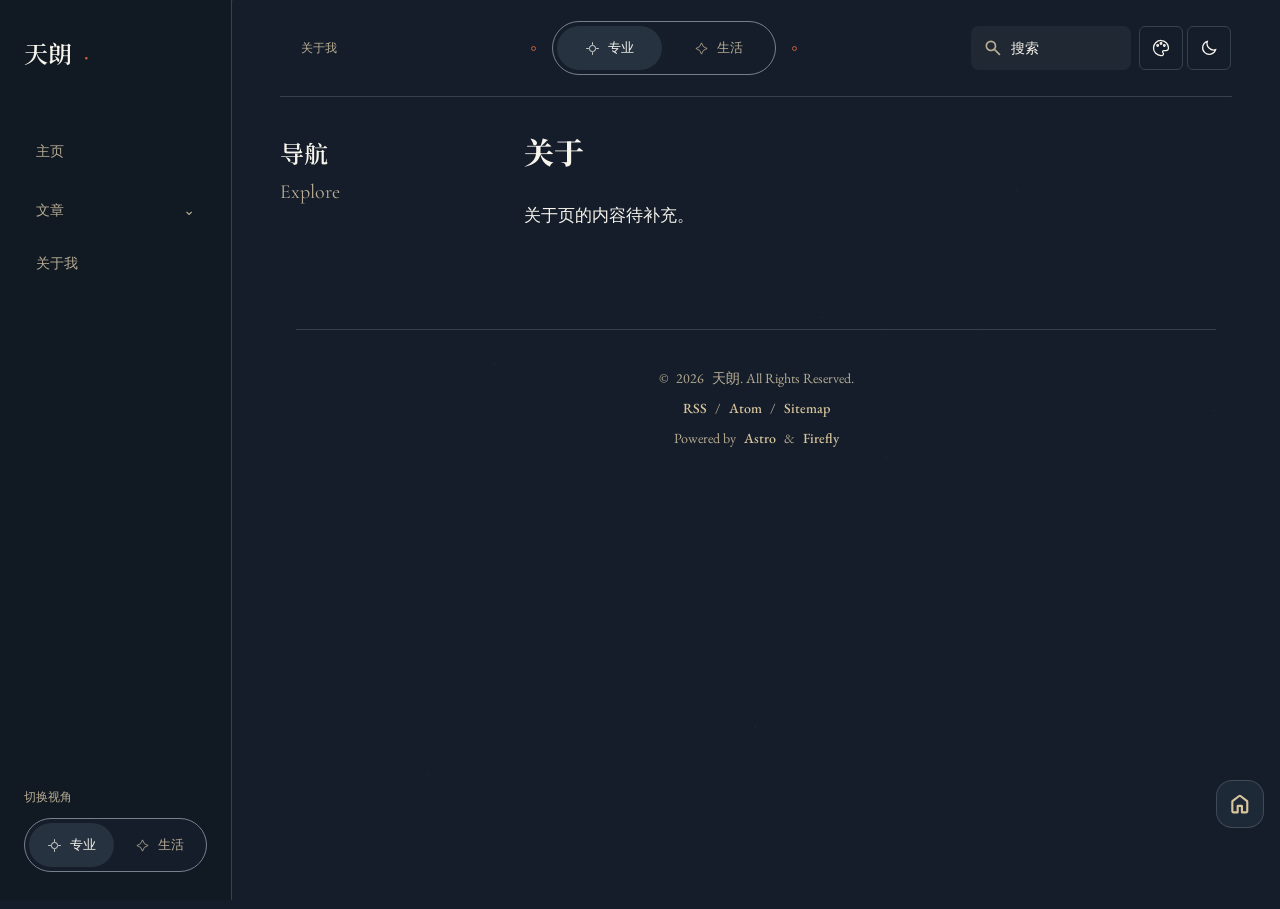
==== commit 2bf033d2: "site: build of dfb64538" ====
--- a/about/index.html
+++ b/about/index.html
@@ -1,23 +1,22 @@
-<!DOCTYPE html><html data-palette="fusion" lang="zh-CN" class="bg-(--page-bg) text-[14px] md:text-[16px]" data-wallpaper-mode="none" data-fullscreen-layout="classic" data-tag-style="pill" data-category-style="rectangle" style="--page-width: 100rem;--navbar-panel-blur: 12px;--banner-height-home: 65vh;--banner-height-non-home: max(45vh, 380px);--banner-height: 35vh;" data-astro-cid-ju4pidww><head><meta charset="UTF-8"><script>(()=>{const keys=["fusion","warm-paper","spectrum","lark","warm-lark"],preview=new URLSearchParams(location.search).get("palette");let palette="fusion";try{const stored=localStorage.getItem("palette");keys.includes(stored)&&(palette=stored)}catch(e){}keys.includes(preview)&&(palette=preview),document.documentElement.dataset.palette=palette})();
+<!DOCTYPE html><html data-palette="fusion" data-content-mode="professional" data-reader-theme="auto" data-palette-choice="auto" lang="zh-CN" class="bg-(--page-bg) text-[14px] md:text-[16px]" data-wallpaper-mode="none" data-fullscreen-layout="classic" data-tag-style="pill" data-category-style="rectangle" style="--page-width: 100rem;--navbar-panel-blur: 12px;--banner-height-home: 65vh;--banner-height-non-home: max(45vh, 380px);--banner-height: 35vh;" data-astro-cid-ju4pidww><head><meta charset="UTF-8"><script>(()=>{const root=document.documentElement,q=new URLSearchParams(location.search),read=key=>{try{return localStorage.getItem(key)}catch(e){return null}},mode=q.get("mode")||read("reader-content-mode")||root.dataset.contentMode;root.dataset.contentMode=mode==="personal"?"personal":"professional";const theme=q.get("theme")||read("reader-theme")||read("theme")||root.dataset.readerTheme;root.dataset.readerTheme=["light","dark","system"].includes(theme)?theme:"auto";const palette=q.get("palette")||read("reader-palette")||read("palette")||root.dataset.paletteChoice;root.dataset.paletteChoice=["fusion","warm-paper","spectrum","lark","warm-lark"].includes(palette)?palette:"auto",root.dataset.palette=root.dataset.paletteChoice==="auto"?"fusion":root.dataset.paletteChoice;const dark=root.dataset.readerTheme==="auto"?root.dataset.contentMode==="professional":root.dataset.readerTheme==="system"?matchMedia("(prefers-color-scheme: dark)").matches:root.dataset.readerTheme==="dark";root.classList.toggle("dark",dark),root.dataset.mode=dark?"dark":"light"})();
 </script><style>
 			@layer properties, theme, base, components, utilities;
 		</style><title>关于我 - 天朗</title><meta name="description" content="关于我"><meta name="keywords" content="博客, 个人站点"><meta name="author" content="天朗"><link rel="canonical" href="https://derivative2002.github.io/about/"><meta property="og:site_name" content="天朗"><meta property="og:locale" content="zh_CN"><meta property="og:url" content="https://derivative2002.github.io/about/"><meta property="og:title" content="关于我 - 天朗"><meta property="og:description" content="关于我"><meta property="og:image" content="https://derivative2002.github.io/_astro/site-light.DlgTCT9r.png"><meta property="og:image:width" content="96"><meta property="og:image:height" content="96"><meta property="og:image:alt" content="关于我 - 天朗"><meta name="twitter:image" content="https://derivative2002.github.io/_astro/site-light.DlgTCT9r.png"><meta name="twitter:image:alt" content="关于我 - 天朗"><meta property="og:type" content="website"><meta name="twitter:card" content="summary_large_image"><meta name="twitter:url" content="https://derivative2002.github.io/about/"><meta name="twitter:title" content="关于我 - 天朗"><meta name="twitter:description" content="关于我"><meta name="viewport" content="width=device-width, initial-scale=1"><meta name="generator" content="Astro v7.3.2"><meta name="theme-color" content="hsl(165 90% 60%)"><link rel="icon" href="/favicon/site-180.png" sizes="180x180"><link rel="icon" href="/favicon/site-32.png" sizes="32x32"><link rel="apple-touch-icon" href="/favicon/site-180.png" type="image/png" sizes="180x180"><!-- 为特定域名的图片添加 referrerpolicy 以解决 403 问题 --><!-- 注：静态图片（ImageWrapper 组件、Markdown 正文图）已在构建期加好 referrerpolicy；
-         此脚本仅作为运行时兜底，处理动态注入的图片（解密内容、第三方评论/统计部件等）。 --><!-- Set the theme before the page is rendered to avoid a flash --><script>(function(){const defaultMode="system",defaultWallpaperMode="none",darkTheme="one-dark-pro",lightTheme="one-light",fullscreenLayout="classic",LIGHT_MODE="light",DARK_MODE="dark",SYSTEM_MODE="system",readSetting=key=>{try{return localStorage.getItem(key)}catch(e){return null}},removeSetting=key=>{try{localStorage.removeItem(key)}catch(e){}},previewMode=new URLSearchParams(location.search).get("mode"),storedMode=readSetting("theme"),theme=["light","dark"].includes(previewMode)?previewMode:["light","dark","system"].includes(storedMode)?storedMode:defaultMode;function getSystemTheme(){return window.matchMedia("(prefers-color-scheme: dark)").matches?DARK_MODE:LIGHT_MODE}function resolveTheme(themeValue){return themeValue===SYSTEM_MODE?getSystemTheme():themeValue}const resolvedTheme=resolveTheme(theme),isDark=resolvedTheme===DARK_MODE;document.documentElement.dataset.mode=resolvedTheme,isDark?document.documentElement.classList.add("dark"):document.documentElement.classList.remove("dark"),document.documentElement.setAttribute("data-theme",isDark?darkTheme:lightTheme);const storedCardOpacity=readSetting("overlayCardOpacity"),parsedCardOpacity=storedCardOpacity===null?NaN:Number.parseFloat(storedCardOpacity),resolvedCardOpacity=Number.isFinite(parsedCardOpacity)?Math.min(1,Math.max(0,parsedCardOpacity)):.6;document.documentElement.style.setProperty("--card-transparent-opacity",String(resolvedCardOpacity));const storedFullscreenLayout=null;removeSetting("fullscreenLayout");const resolvedFullscreenLayout=storedFullscreenLayout==="hero"||storedFullscreenLayout==="classic"?storedFullscreenLayout:fullscreenLayout;document.documentElement.setAttribute("data-fullscreen-layout",resolvedFullscreenLayout);const wallpaperMode=defaultWallpaperMode;if(document.documentElement.setAttribute("data-wallpaper-mode",wallpaperMode),!window.__fireflyLayoutTransitionGuard){window.__fireflyLayoutTransitionGuard=!0,document.documentElement.setAttribute("data-layout-init","");const removeLayoutInit=()=>document.documentElement.removeAttribute("data-layout-init");document.readyState==="complete"?requestAnimationFrame(removeLayoutInit):window.addEventListener("load",removeLayoutInit,{once:!0})}(function(){const wavesEnabled=readSetting("wavesEnabled");wavesEnabled!==null&&document.documentElement.setAttribute("data-waves-enabled",wavesEnabled)})(),(function(){const gradientEnabled=readSetting("gradientEnabled");gradientEnabled!==null&&document.documentElement.setAttribute("data-gradient-enabled",gradientEnabled)})(),(function(){const bannerTitleEnabled=readSetting("bannerTitleEnabled");bannerTitleEnabled!==null&&document.documentElement.setAttribute("data-banner-title-enabled",bannerTitleEnabled)})()})();
+         此脚本仅作为运行时兜底，处理动态注入的图片（解密内容、第三方评论/统计部件等）。 --><!-- Set the theme before the page is rendered to avoid a flash --><script>(function(){const defaultMode="system",defaultWallpaperMode="none",darkTheme="one-dark-pro",lightTheme="one-light",fullscreenLayout="classic",LIGHT_MODE="light",DARK_MODE="dark",SYSTEM_MODE="system",readSetting=key=>{try{return localStorage.getItem(key)}catch(e){return null}},removeSetting=key=>{try{localStorage.removeItem(key)}catch(e){}},preference=document.documentElement.dataset.readerTheme||"auto",theme=preference==="auto"?document.documentElement.dataset.contentMode==="personal"?"light":"dark":preference;function getSystemTheme(){return window.matchMedia("(prefers-color-scheme: dark)").matches?DARK_MODE:LIGHT_MODE}function resolveTheme(themeValue){return themeValue===SYSTEM_MODE?getSystemTheme():themeValue}const resolvedTheme=resolveTheme(theme),isDark=resolvedTheme===DARK_MODE;document.documentElement.dataset.mode=resolvedTheme,isDark?document.documentElement.classList.add("dark"):document.documentElement.classList.remove("dark"),document.documentElement.setAttribute("data-theme",isDark?darkTheme:lightTheme);const storedCardOpacity=readSetting("overlayCardOpacity"),parsedCardOpacity=storedCardOpacity===null?NaN:Number.parseFloat(storedCardOpacity),resolvedCardOpacity=Number.isFinite(parsedCardOpacity)?Math.min(1,Math.max(0,parsedCardOpacity)):.6;document.documentElement.style.setProperty("--card-transparent-opacity",String(resolvedCardOpacity));const storedFullscreenLayout=null;removeSetting("fullscreenLayout");const resolvedFullscreenLayout=storedFullscreenLayout==="hero"||storedFullscreenLayout==="classic"?storedFullscreenLayout:fullscreenLayout;document.documentElement.setAttribute("data-fullscreen-layout",resolvedFullscreenLayout);const wallpaperMode=defaultWallpaperMode;if(document.documentElement.setAttribute("data-wallpaper-mode",wallpaperMode),!window.__fireflyLayoutTransitionGuard){window.__fireflyLayoutTransitionGuard=!0,document.documentElement.setAttribute("data-layout-init","");const removeLayoutInit=()=>document.documentElement.removeAttribute("data-layout-init");document.readyState==="complete"?requestAnimationFrame(removeLayoutInit):window.addEventListener("load",removeLayoutInit,{once:!0})}(function(){const wavesEnabled=readSetting("wavesEnabled");wavesEnabled!==null&&document.documentElement.setAttribute("data-waves-enabled",wavesEnabled)})(),(function(){const gradientEnabled=readSetting("gradientEnabled");gradientEnabled!==null&&document.documentElement.setAttribute("data-gradient-enabled",gradientEnabled)})(),(function(){const bannerTitleEnabled=readSetting("bannerTitleEnabled");bannerTitleEnabled!==null&&document.documentElement.setAttribute("data-banner-title-enabled",bannerTitleEnabled)})()})();
 </script><!-- defines global css variables. This will be applied to <html> <body> and some other elements idk why --><script type="application/ld+json">{"@context":"https://schema.org","@type":"ProfilePage","mainEntity":{"@type":"Person","@id":"https://derivative2002.github.io/#person","name":"天朗","url":"https://derivative2002.github.io/about/","image":"https://derivative2002.github.io/_astro/avatar.BNfFKwYu.webp","description":"简介待补"}}</script><link rel="alternate" type="application/rss+xml" title="天朗" href="https://derivative2002.github.io/rss.xml"><link rel="alternate" type="application/atom+xml" title="天朗" href="https://derivative2002.github.io/atom.xml"><!-- Font Setup (Astro Font API) --><!-- Local heading faces and system stacks are defined in styles/fonts.css. --><script type="module">document.fonts&&typeof document.fonts.ready<"u"&&document.fonts.ready.then(()=>{document.dispatchEvent(new CustomEvent("fontsLoaded"))}).catch(n=>{console.warn("Font loading failed:",n)});
-</script><link rel="stylesheet" href="/_astro/markdown-extend.CV7FOiE_.css"><link rel="stylesheet" href="/_astro/MainGridLayout.qHMbPpNs.css"><link rel="stylesheet" href="/_astro/Layout.DgOFHb2E.css"><script type="module" src="/_astro/page.BpqnxC_1.js"></script></head><body class="min-h-screen" style="--page-width: 100rem;--navbar-panel-blur: 12px;--banner-height-home: 65vh;--banner-height-non-home: max(45vh, 380px);--banner-height: 35vh;" data-astro-cid-ju4pidww><!-- 首帧前按运行时壁纸模式翻转卡片透明类（布局已由 data-wallpaper-mode 属性规则接管） --><script>(function(){const wm=document.documentElement.getAttribute("data-wallpaper-mode");wm&&document.body.classList.toggle("wallpaper-transparent",wm==="overlay"||wm==="fullscreen"&&document.documentElement.getAttribute("data-fullscreen-layout")==="hero")})();
+</script><link rel="stylesheet" href="/_astro/markdown-extend.CV7FOiE_.css"><link rel="stylesheet" href="/_astro/MainGridLayout.CMjX8gTn.css"><link rel="stylesheet" href="/_astro/Layout.gPLbRrBm.css"><script type="module" src="/_astro/page.BpqnxC_1.js"></script></head><body class="min-h-screen" style="--page-width: 100rem;--navbar-panel-blur: 12px;--banner-height-home: 65vh;--banner-height-non-home: max(45vh, 380px);--banner-height: 35vh;" data-astro-cid-ju4pidww><!-- 首帧前按运行时壁纸模式翻转卡片透明类（布局已由 data-wallpaper-mode 属性规则接管） --><script>(function(){const wm=document.documentElement.getAttribute("data-wallpaper-mode");wm&&document.body.classList.toggle("wallpaper-transparent",wm==="overlay"||wm==="fullscreen"&&document.documentElement.getAttribute("data-fullscreen-layout")==="hero")})();
 </script><div id="progress-bar" style="--page-width: 100rem;--navbar-panel-blur: 12px;--banner-height-home: 65vh;--banner-height-non-home: max(45vh, 380px);--banner-height: 35vh;" data-astro-cid-ju4pidww></div><script>(function(){(function(){var stored=localStorage.getItem("cardBorderEnabled"),border=stored!==null?stored==="true":!1;border?document.documentElement.classList.add("enable-card-border"):document.documentElement.classList.remove("enable-card-border"),stored=localStorage.getItem("cardFollowThemeEnabled");var follow=stored!==null?stored==="true":!1;follow?document.body.classList.add("card-follow-theme-hue"):document.body.classList.remove("card-follow-theme-hue")})()})();
 </script><!-- 页面顶部渐变高光效果 - 只在full和semifull模式下显示 --><!-- 全局配置载体 --><div id="config-carrier" data-hue="165" data-wallpaper-mode="none"></div><script data-swup-ignore-script>(function(){const managerConfigStr='{"mode":"local","meting":{"api":"https://api.i-meto.com/meting/api?server=:server&type=:type&id=:id&r=:r","server":"netease","type":"playlist","id":"","auth":"","fallbackApis":[]},"localPlaylist":[],"volume":0.7,"playMode":"list","showLyrics":false,"i18n":{"noPlaying":"\u6682\u672A\u64AD\u653E","lyrics":"\u6B4C\u8BCD","volume":"\u97F3\u91CF","playMode":"\u5207\u6362\u64AD\u653E\u6A21\u5F0F","prev":"\u4E0A\u4E00\u9996","next":"\u4E0B\u4E00\u9996","playlist":"\u5217\u8868","noLyrics":"\u6682\u65E0\u6B4C\u8BCD","loadingLyrics":"\u6B63\u5728\u52A0\u8F7D\u6B4C\u8BCD...","failedLyrics":"\u6B4C\u8BCD\u52A0\u8F7D\u5931\u8D25","noSongs":"\u6682\u65E0\u6B4C\u66F2","error":"\u64AD\u653E\u5668\u9519\u8BEF","play":"\u64AD\u653E","pause":"\u6682\u505C","progress":"\u64AD\u653E\u8FDB\u5EA6","noCover":"\u6682\u65E0\u5C01\u9762"}}';(function(){if(window.__fireflyMusic)return;var config=JSON.parse(managerConfigStr);function formatTime(seconds){if(!seconds||isNaN(seconds))return"0:00";var min=Math.floor(seconds/60),sec=Math.floor(seconds%60);return min+":"+(sec<10?"0":"")+sec}function parseLRC(lrc){if(!lrc)return[];var lines=lrc.split(`
 `),result=[],timeReg=/\[(\d{2}):(\d{2})\.(\d{2,3})\]/g;return lines.forEach(function(line){var matches=Array.from(line.matchAll(timeReg));if(matches.length>0){var text=line.replace(timeReg,"").trim();text&&matches.forEach(function(match){var m=parseInt(match[1]),s=parseInt(match[2]),ms=parseInt(match[3]),time=m*60+s+ms/(match[3].length===3?1e3:100);result.push({time,text})})}}),result.sort(function(a,b){return a.time-b.time})}var audio=document.createElement("audio");audio.crossOrigin="anonymous",audio.style.display="none",audio.preload="none",document.body.appendChild(audio),audio.pause();var loadVersion=0,state={playlist:[],currentIndex:0,isPlaying:!1,playMode:0,volume:localStorage.getItem("music-player-volume")!==null?parseFloat(localStorage.getItem("music-player-volume")):config.volume||.7,isMuted:!1,lyrics:[],currentLrcIndex:-1,initialized:!1,initializing:!1,error:null};config.playMode==="random"?state.playMode=2:config.playMode==="one"?state.playMode=1:state.playMode=0;function emit(name,detail){window.dispatchEvent(new CustomEvent(name,{detail:detail||{}}))}async function fetchMetingData(){if(config.meting){for(var m=config.meting,apis=[m.api].concat(m.fallbackApis||[]),i=0;i<apis.length;i++){var baseApi=apis[i];if(baseApi)try{var fetchUrl=baseApi.replace(":server",m.server).replace(":type",m.type).replace(":id",m.id).replace(":r",Math.random());m.auth&&(fetchUrl+="&auth="+m.auth);var res=await fetch(fetchUrl);if(!res.ok)throw new Error("HTTP "+res.status);var data=await res.json();if(Array.isArray(data)&&data.length>0){state.playlist=data.map(function(item){return{name:item.title||item.name||"Unknown",artist:item.author||item.artist||"Unknown",url:item.url,pic:item.pic||item.cover||"",lrc:item.lrc}});return}}catch(e){console.warn("Meting API failed for "+baseApi,e)}}throw new Error("All Meting APIs failed")}}function loadLyrics(track){if(state.lyrics=[],state.currentLrcIndex=-1,!track.lrc){emit("fm:lyrics",{lyrics:[],status:"none"});return}var isLrcUrl=/^(https?:)?\/\//.test(track.lrc)||track.lrc.startsWith("/")||/\.(lrc|txt)(\?|#|$)/i.test(track.lrc);isLrcUrl?(emit("fm:lyrics",{lyrics:[],status:"loading"}),fetch(track.lrc).then(function(r){return r.text()}).then(function(text){state.lyrics=parseLRC(text),emit("fm:lyrics",{lyrics:state.lyrics,status:"loaded"})}).catch(function(){state.lyrics=[],emit("fm:lyrics",{lyrics:[],status:"failed"})})):(state.lyrics=parseLRC(track.lrc),emit("fm:lyrics",{lyrics:state.lyrics,status:state.lyrics.length>0?"loaded":"none"}))}var currentTrackUrls=[],currentTrackUrlIndex=0,errorSkipTimeout=null;function tryPlayCurrentTrackUrl(autoPlay,ver){if(ver===loadVersion){var playUrl=currentTrackUrls[currentTrackUrlIndex];audio.src=playUrl,autoPlay?audio.play().then(function(){ver===loadVersion&&(state.isPlaying=!0,state.error=null,emit("fm:play-state",{isPlaying:!0}))}).catch(function(e){ver===loadVersion&&e.name!=="AbortError"&&console.warn("Autoplay blocked:",e)}):(state.isPlaying=!1,emit("fm:play-state",{isPlaying:!1}))}}function loadTrack(index,autoPlay){if(!(index<0||index>=state.playlist.length)){state.currentIndex=index;var track=state.playlist[index],ver=++loadVersion;errorSkipTimeout&&(clearTimeout(errorSkipTimeout),errorSkipTimeout=null),currentTrackUrls=[track.url],currentTrackUrlIndex=0;var matchId=track.url.match(/[?&]id=([^&]+)/),matchServer=track.url.match(/[?&]server=([^&]+)/);matchId&&matchServer&&config.meting&&config.meting.fallbackApis&&config.meting.fallbackApis.forEach(function(fallback){var fallbackUrl=fallback.replace(":server",matchServer[1]).replace(":type","url").replace(":id",matchId[1]);currentTrackUrls.indexOf(fallbackUrl)===-1&&currentTrackUrls.push(fallbackUrl)}),loadLyrics(track),emit("fm:track",{index,track,autoPlay:!!autoPlay}),tryPlayCurrentTrackUrl(autoPlay,ver)}}function togglePlay(){audio.paused?audio.play().then(function(){state.isPlaying=!0,emit("fm:play-state",{isPlaying:!0})}).catch(function(e){e.name!=="AbortError"&&console.warn("Playback failed:",e)}):(audio.pause(),state.isPlaying=!1,emit("fm:play-state",{isPlaying:!1}))}function playNext(auto){if(state.playMode===1&&auto){audio.currentTime=0,audio.play();return}var nextIndex;state.playMode===2?nextIndex=Math.floor(Math.random()*state.playlist.length):nextIndex=(state.currentIndex+1)%state.playlist.length,loadTrack(nextIndex,!0)}function playPrev(){var prevIndex;state.playMode===2?prevIndex=Math.floor(Math.random()*state.playlist.length):prevIndex=(state.currentIndex-1+state.playlist.length)%state.playlist.length,loadTrack(prevIndex,!0)}function setPlayMode(mode){state.playMode=mode,emit("fm:mode",{playMode:mode})}function cyclePlayMode(){setPlayMode((state.playMode+1)%3)}function setVolume(val){val=Math.max(0,Math.min(1,val)),state.volume=val,state.isMuted=!1,audio.volume=val,audio.muted=!1,localStorage.setItem("music-player-volume",val.toString()),emit("fm:volume",{volume:val,isMuted:!1})}function toggleMute(){state.isMuted=!state.isMuted,audio.muted=state.isMuted,emit("fm:volume",{volume:state.volume,isMuted:state.isMuted})}function seek(percent){audio.duration&&(audio.currentTime=Math.max(0,Math.min(1,percent))*audio.duration)}function seekToTime(time){audio.duration&&(audio.currentTime=Math.max(0,Math.min(time,audio.duration)))}function playTrackByIndex(index){index===state.currentIndex&&!audio.paused?togglePlay():loadTrack(index,!0)}audio.addEventListener("timeupdate",function(){if(!isNaN(audio.duration)){var ct=audio.currentTime,dur=audio.duration,pct=ct/dur*100;if(emit("fm:time",{currentTime:ct,duration:dur,progress:pct,currentTimeStr:formatTime(ct),durationStr:formatTime(dur)}),state.lyrics.length>0){for(var idx=-1,i=0;i<state.lyrics.length&&ct>=state.lyrics[i].time;i++)idx=i;idx!==state.currentLrcIndex&&(state.currentLrcIndex=idx,emit("fm:lrc-index",{index:idx}))}}}),audio.addEventListener("ended",function(){playNext(!0)}),audio.addEventListener("error",function(){var ver=loadVersion;currentTrackUrlIndex<currentTrackUrls.length-1?(currentTrackUrlIndex++,console.warn("Playback failed, trying fallback URL: "+currentTrackUrls[currentTrackUrlIndex]),tryPlayCurrentTrackUrl(!0,ver)):(state.error="Audio playback error",emit("fm:error",{message:"\u64AD\u653E\u5931\u8D25\uFF0C\u5373\u5C06\u81EA\u52A8\u8DF3\u8FC7..."}),errorSkipTimeout&&clearTimeout(errorSkipTimeout),errorSkipTimeout=setTimeout(function(){ver===loadVersion&&playNext(!0)},2e3))});async function init(){if(!(state.initialized||state.initializing)){state.initializing=!0;try{if(config.mode==="meting"&&config.meting?await fetchMetingData():config.mode==="local"&&(state.playlist=config.localPlaylist||[]),state.playlist.length>0){audio.volume=state.volume;var startIndex=0;state.playMode===2&&(startIndex=Math.floor(Math.random()*state.playlist.length)),state.initialized=!0,emit("fm:init",{playlist:state.playlist,playMode:state.playMode,volume:state.volume,isMuted:state.isMuted}),loadTrack(startIndex,!1)}else state.initialized=!0,emit("fm:init",{playlist:[],playMode:state.playMode,volume:state.volume,isMuted:state.isMuted}),emit("fm:error",{message:config.i18n.noSongs})}catch(e){console.error("Music Manager init error:",e),state.initialized=!0,emit("fm:init",{playlist:[],playMode:state.playMode,volume:state.volume,isMuted:state.isMuted}),emit("fm:error",{message:config.i18n.error})}finally{state.initializing=!1}}}window.__fireflyMusic={init,getState:function(){var track=state.playlist[state.currentIndex]||null;return{playlist:state.playlist,currentIndex:state.currentIndex,track,isPlaying:state.isPlaying,playMode:state.playMode,volume:state.volume,isMuted:state.isMuted,currentTime:audio.currentTime,duration:audio.duration||0,progress:audio.duration?audio.currentTime/audio.duration*100:0,currentTimeStr:formatTime(audio.currentTime),durationStr:formatTime(audio.duration),lyrics:state.lyrics,currentLrcIndex:state.currentLrcIndex,initialized:state.initialized,error:state.error,config}},togglePlay,playNext:function(){playNext(!1)},playPrev,cyclePlayMode,setVolume,toggleMute,seek,seekToTime,playTrackByIndex,loadTrack}})()})();
-</script><!-- 导航栏外壳（从 MainGridLayout.astro 迁出） --><div id="top-row" class="z-50 pointer-events-none relative transition-all duration-700 mx-auto w-full xl:w-[92vw] max-w-(--page-width) px-0 md:px-4"><div id="navbar-wrapper" class="pointer-events-auto transition-all sticky top-0"><div id="navbar" class="z-50" style="--navbar-glass-blur: 0px;" data-transparent-mode="semi" data-is-home="false" data-full-width="false"><script>(function(){const bannerTMode="semi",fsTMode="semifull";(function(){const wm=document.documentElement.getAttribute("data-wallpaper-mode"),navbar=document.getElementById("navbar");if(!wm||!navbar)return;const isHome=navbar.getAttribute("data-is-home")==="true";let mode,blur;wm==="fullscreen"?(mode=fsTMode==="semifull"&&isHome?"semifull":"semi",blur=12):wm==="banner"?(mode=bannerTMode==="semifull"&&!isHome?"semi":bannerTMode,blur=mode==="none"?0:12):(mode="none",blur=0),navbar.setAttribute("data-transparent-mode",mode),navbar.style.setProperty("--navbar-glass-blur",`${blur}px`)})()})();
-</script><div class="overflow-visible! h-18 px-4"><div class="mx-auto h-full w-full max-w-(--page-width) grid grid-cols-[auto_minmax(0,1fr)_auto] items-center"><a href="/" class="btn-plain scale-animation rounded-lg h-13 px-3 md:px-5 font-bold active:scale-95"><div class="flex flex-row items-center text-md dark:text-white text-black" style="font-family: var(--font-navbar-title, inherit)"><picture><source srcset="/_astro/site-light.DlgTCT9r_ZU1KxS.webp 28w, /_astro/site-light.DlgTCT9r_Z1kIve4.webp 56w" type="image/webp"><img src="/_astro/site-light.DlgTCT9r_ZhSDHx.webp" srcset="/_astro/site-light.DlgTCT9r_ZU1KxS.webp 28w, /_astro/site-light.DlgTCT9r_Z1kIve4.webp 56w" alt="天朗" data-logo-theme="light" loading="eager" fetchpriority="high" decoding="async" width="96" height="96" class="navbar-logo h-7 w-7 mb-1 mr-2 object-contain dark:hidden"></picture><picture><source srcset="/_astro/site-dark.BhGWqPP__Z25Ojub.webp 28w, /_astro/site-dark.BhGWqPP__rjhTP.webp 56w" type="image/webp"><img src="/_astro/site-dark.BhGWqPP__rmK7D.webp" srcset="/_astro/site-dark.BhGWqPP__Z25Ojub.webp 28w, /_astro/site-dark.BhGWqPP__rjhTP.webp 56w" alt="天朗" data-logo-theme="dark" loading="eager" fetchpriority="high" decoding="async" width="96" height="96" class="navbar-logo h-7 w-7 mb-1 mr-2 object-contain hidden dark:block"></picture>天朗</div></a><div class="hidden lg:flex items-center space-x-1 col-start-2 justify-center"><div class="dropdown-container" data-dropdown data-astro-cid-aitcplad><a aria-label="主页" href="/" class="btn-plain scale-animation rounded-lg h-10 font-bold px-4 active:scale-95" data-astro-cid-aitcplad><div class="flex items-center gap-1.5" data-astro-cid-aitcplad><svg width="1em" height="1em" viewBox="0 0 24 24" class="text-[1.1rem] mr-1.5 navbar-icon" data-astro-cid-aitcplad="true" data-icon="material-symbols:home"><use href="#ai:material-symbols:home"></use></svg>主页</div></a></div><script type="module">document.addEventListener("DOMContentLoaded",function(){const c=document.querySelectorAll("[data-dropdown]");c.forEach(e=>{const t=e.querySelector("[data-dropdown-trigger]"),o=e.querySelector("[data-dropdown-menu]"),n=e.querySelectorAll(".dropdown-item");!t||!o||(t.addEventListener("keydown",function(r){r.key==="Enter"||r.key===" "?(r.preventDefault(),d(e,t,o)):r.key==="ArrowDown"?(r.preventDefault(),s(e,t,o),n.length>0&&n[0].focus()):r.key==="Escape"&&u(e,t,o)}),n.forEach((r,f)=>{r.addEventListener("keydown",function(a){if(a.key==="ArrowDown"){a.preventDefault();const i=(f+1)%n.length;n[i].focus()}else if(a.key==="ArrowUp"){a.preventDefault();const i=(f-1+n.length)%n.length;n[i].focus()}else a.key==="Escape"&&(u(e,t,o),t.focus())})}))}),document.addEventListener("click",function(e){c.forEach(t=>{if(!t.contains(e.target)){const o=t.querySelector("[data-dropdown-trigger]"),n=t.querySelector("[data-dropdown-menu]");o&&n&&u(t,o,n)}})})});function d(c,e,t){e.getAttribute("aria-expanded")==="true"?u(c,e,t):s(c,e,t)}function s(c,e,t){e.setAttribute("aria-expanded","true")}function u(c,e,t){e.setAttribute("aria-expanded","false")}
-</script><div class="dropdown-container" data-dropdown data-astro-cid-aitcplad><button class="btn-plain scale-animation rounded-lg h-10 font-bold px-4 pr-8 active:scale-95 dropdown-trigger relative" aria-expanded="false" aria-haspopup="true" data-dropdown-trigger data-astro-cid-aitcplad><div class="flex items-center gap-1.5" data-astro-cid-aitcplad><svg width="1em" height="1em" viewBox="0 0 24 24" class="text-[1.1rem] mr-1.5 navbar-icon" data-astro-cid-aitcplad="true" data-icon="material-symbols:article"><use href="#ai:material-symbols:article"></use></svg>文章</div><svg width="1em" height="1em" viewBox="0 0 24 24" class="text-[1.2rem] transition-transform duration-200 dropdown-arrow absolute right-2.5 top-1/2 -translate-y-1/2" data-astro-cid-aitcplad="true" data-icon="material-symbols:keyboard-arrow-down-rounded"><use href="#ai:material-symbols:keyboard-arrow-down-rounded"></use></svg></button><div class="dropdown-menu" data-dropdown-menu data-astro-cid-aitcplad><div class="float-panel p-2 dropdown-content" role="none"><a href="/archive/" class="flex transition whitespace-nowrap items-center justify-start! w-full btn-plain scale-animation rounded-lg h-9 px-3 font-medium active:scale-95 mb-0.5  dropdown-item focus-ring-inset h-10"><svg width="1em" height="1em" viewBox="0 0 24 24" class="text-[1.25rem] mr-3 navbar-icon" data-astro-cid-aitcplad="true" data-icon="material-symbols:archive"><use href="#ai:material-symbols:archive"></use></svg><span data-astro-cid-aitcplad>归档</span></a><a href="/categories/" class="flex transition whitespace-nowrap items-center justify-start! w-full btn-plain scale-animation rounded-lg h-9 px-3 font-medium active:scale-95 mb-0.5  dropdown-item focus-ring-inset h-10"><svg width="1em" height="1em" viewBox="0 0 24 24" class="text-[1.25rem] mr-3 navbar-icon" data-astro-cid-aitcplad="true" data-icon="material-symbols:folder-open-rounded"><use href="#ai:material-symbols:folder-open-rounded"></use></svg><span data-astro-cid-aitcplad>分类</span></a><a href="/tags/" class="flex transition whitespace-nowrap items-center justify-start! w-full btn-plain scale-animation rounded-lg h-9 px-3 font-medium active:scale-95 mb-0.5  dropdown-item focus-ring-inset h-10"><svg width="1em" height="1em" viewBox="0 0 24 24" class="text-[1.25rem] mr-3 navbar-icon" data-astro-cid-aitcplad="true" data-icon="material-symbols:tag-rounded"><use href="#ai:material-symbols:tag-rounded"></use></svg><span data-astro-cid-aitcplad>标签</span></a><a href="/series/" class="flex transition whitespace-nowrap items-center justify-start! w-full btn-plain scale-animation rounded-lg h-9 px-3 font-medium active:scale-95   dropdown-item focus-ring-inset h-10"><svg width="1em" height="1em" viewBox="0 0 24 24" class="text-[1.25rem] mr-3 navbar-icon" data-astro-cid-aitcplad="true" data-icon="material-symbols:layers"><use href="#ai:material-symbols:layers"></use></svg><span data-astro-cid-aitcplad>系列</span></a></div></div></div><div class="dropdown-container" data-dropdown data-astro-cid-aitcplad><a aria-label="关于我" href="/about/" class="btn-plain scale-animation rounded-lg h-10 font-bold px-4 active:scale-95" data-astro-cid-aitcplad><div class="flex items-center gap-1.5" data-astro-cid-aitcplad><svg width="1em" height="1em" viewBox="0 0 24 24" class="text-[1.1rem] mr-1.5 navbar-icon" data-astro-cid-aitcplad="true" data-icon="material-symbols:person"><use href="#ai:material-symbols:person"></use></svg>关于我</div></a></div></div><div class="flex col-start-3 justify-self-end"><!--<SearchPanel client:load>--><style>astro-island,astro-slot,astro-static-slot{display:contents}</style><script>(()=>{var e=async t=>{await(await t())()};(self.Astro||(self.Astro={})).load=e,window.dispatchEvent(new Event("astro:load"))})();
+</script><div class="reading-texture" aria-hidden="true"><span class="reading-grain larger" style="left:0%;top:0%"></span><span class="reading-grain" style="left:61.803398875%;top:37.231%"></span><span class="reading-grain" style="left:23.60679775%;top:74.462%"></span><span class="reading-grain" style="left:85.410196625%;top:11.693000000000012%"></span><span class="reading-grain" style="left:47.2135955%;top:48.92400000000001%"></span><span class="reading-grain" style="left:9.016994374999967%;top:86.155%"></span><span class="reading-grain" style="left:70.82039325%;top:23.386000000000024%"></span><span class="reading-grain" style="left:32.62379212500002%;top:60.61700000000002%"></span><span class="reading-grain" style="left:94.427191%;top:97.84800000000001%"></span><span class="reading-grain larger" style="left:56.230589874999964%;top:35.07900000000001%"></span><span class="reading-grain" style="left:18.033988749999935%;top:72.31%"></span><span class="reading-grain" style="left:79.83738762500002%;top:9.540999999999997%"></span><span class="reading-grain" style="left:41.64078649999999%;top:46.77200000000005%"></span><span class="reading-grain" style="left:3.444185374999961%;top:84.00300000000004%"></span><span class="reading-grain" style="left:65.24758425000005%;top:21.234000000000037%"></span><span class="reading-grain" style="left:27.050983125000016%;top:58.46500000000003%"></span><span class="reading-grain" style="left:88.85438199999999%;top:95.69600000000003%"></span><span class="reading-grain" style="left:50.65778087500007%;top:32.92700000000002%"></span><span class="reading-grain larger" style="left:12.461179749999928%;top:70.15800000000002%"></span><span class="reading-grain" style="left:74.26457862500001%;top:7.38900000000001%"></span><span class="reading-grain" style="left:36.06797749999987%;top:44.620000000000005%"></span><span class="reading-grain" style="left:97.87137637499995%;top:81.851%"></span><span class="reading-grain" style="left:59.67477525000004%;top:19.081999999999994%"></span><span class="reading-grain" style="left:21.478174124999896%;top:56.31299999999999%"></span><span class="reading-grain" style="left:83.28157299999998%;top:93.5440000000001%"></span><span class="reading-grain" style="left:45.084971875000065%;top:30.77500000000009%"></span><span class="reading-grain" style="left:6.888370749999922%;top:68.00600000000009%"></span><span class="reading-grain larger" style="left:68.691769625%;top:5.23700000000008%"></span><span class="reading-grain" style="left:30.49516850000009%;top:42.468000000000075%"></span><span class="reading-grain" style="left:92.29856737499995%;top:79.69900000000007%"></span><span class="reading-grain" style="left:54.10196625000003%;top:16.930000000000064%"></span><span class="reading-grain" style="left:15.90536512499989%;top:54.16100000000006%"></span><span class="reading-grain" style="left:77.70876399999997%;top:91.39200000000005%"></span><span class="reading-grain" style="left:39.51216287500006%;top:28.623000000000047%"></span><span class="reading-grain" style="left:1.3155617500001426%;top:65.85400000000004%"></span><span class="reading-grain" style="left:63.118960625%;top:3.0850000000000364%"></span><span class="reading-grain larger" style="left:24.922359499999857%;top:40.31600000000003%"></span><span class="reading-grain" style="left:86.72575837500017%;top:77.54700000000003%"></span><span class="reading-grain" style="left:48.529157250000026%;top:14.77800000000002%"></span><span class="reading-grain" style="left:10.332556124999883%;top:52.009000000000015%"></span><span class="reading-grain" style="left:72.13595499999974%;top:89.24000000000001%"></span><span class="reading-grain" style="left:33.93935387500005%;top:26.471000000000004%"></span><span class="reading-grain" style="left:95.74275274999991%;top:63.702%"></span><span class="reading-grain" style="left:57.546151624999766%;top:0.9329999999999927%"></span><span class="reading-grain" style="left:19.349550500000078%;top:38.16399999999999%"></span><span class="reading-grain larger" style="left:81.15294937499993%;top:75.39499999999998%"></span><span class="reading-grain" style="left:42.95634824999979%;top:12.625999999999976%"></span><span class="reading-grain" style="left:4.7597471250001036%;top:49.85699999999997%"></span><span class="reading-grain" style="left:66.56314599999996%;top:87.08800000000019%"></span><span class="reading-grain" style="left:28.366544874999818%;top:24.319000000000187%"></span><span class="reading-grain" style="left:90.16994375000013%;top:61.55000000000018%"></span><span class="reading-grain" style="left:51.97334262499999%;top:98.78100000000018%"></span><span class="reading-grain" style="left:13.776741499999844%;top:36.01200000000017%"></span><span class="reading-grain" style="left:75.58014037500016%;top:73.24300000000017%"></span><span class="reading-grain larger" style="left:37.38353925000001%;top:10.47400000000016%"></span><span class="reading-grain" style="left:99.18693812499987%;top:47.705000000000155%"></span><span class="reading-grain" style="left:60.99033700000018%;top:84.93600000000015%"></span><span class="reading-grain" style="left:22.79373587500004%;top:22.166999999999916%"></span><span class="reading-grain" style="left:84.5971347499999%;top:59.39800000000014%"></span><span class="reading-grain" style="left:46.40053362499975%;top:96.6289999999999%"></span><span class="reading-grain" style="left:8.203932500000064%;top:33.86000000000013%"></span><span class="reading-grain" style="left:70.00733137499992%;top:71.0909999999999%"></span><span class="reading-grain" style="left:31.81073024999978%;top:8.322000000000116%"></span><span class="reading-grain larger" style="left:93.61412912500009%;top:45.552999999999884%"></span><span class="reading-grain" style="left:55.41752799999995%;top:82.7840000000001%"></span><span class="reading-grain" style="left:17.220926874999805%;top:20.015000000000327%"></span><span class="reading-grain" style="left:79.02432575000012%;top:57.246000000000095%"></span><span class="reading-grain" style="left:40.82772462499997%;top:94.47700000000032%"></span><span class="reading-grain" style="left:2.6311235000002853%;top:31.708000000000084%"></span><span class="reading-grain" style="left:64.43452237499969%;top:68.9390000000003%"></span><span class="reading-grain" style="left:26.23792125%;top:6.170000000000073%"></span><span class="reading-grain" style="left:88.04132012500031%;top:43.401000000000295%"></span><span class="reading-grain larger" style="left:49.844718999999714%;top:80.63200000000006%"></span><span class="reading-grain" style="left:11.648117875000025%;top:17.863000000000284%"></span><span class="reading-grain" style="left:73.45151675000034%;top:55.09400000000005%"></span><span class="reading-grain" style="left:35.25491562499974%;top:92.32500000000027%"></span><span class="reading-grain" style="left:97.05831450000005%;top:29.55600000000004%"></span><span class="reading-grain" style="left:58.86171337500036%;top:66.78700000000026%"></span><span class="reading-grain" style="left:20.665112249999765%;top:4.018000000000029%"></span><span class="reading-grain" style="left:82.46851112500008%;top:41.24900000000025%"></span><span class="reading-grain" style="left:44.27190999999948%;top:78.48000000000002%"></span><span class="reading-grain larger" style="left:6.075308874999791%;top:15.71100000000024%"></span><span class="reading-grain" style="left:67.8787077500001%;top:52.94200000000001%"></span><span class="reading-grain" style="left:29.682106624999506%;top:90.17300000000023%"></span><span class="reading-grain" style="left:91.48550549999982%;top:27.403999999999996%"></span><span class="reading-grain" style="left:53.28890437500013%;top:64.63500000000022%"></span><span class="reading-grain" style="left:15.092303249999532%;top:1.8659999999999854%"></span><span class="reading-grain" style="left:76.89570212499984%;top:39.09700000000021%"></span><span class="reading-grain" style="left:38.699101000000155%;top:76.32799999999997%"></span><span class="reading-grain" style="left:0.5024998749995575%;top:13.559000000000196%"></span><span class="reading-grain larger" style="left:62.30589874999987%;top:50.789999999999964%"></span><span class="reading-grain" style="left:24.10929762500018%;top:88.02100000000019%"></span><span class="reading-grain" style="left:85.91269649999958%;top:25.251999999999953%"></span><span class="reading-grain" style="left:47.716095374999895%;top:62.483000000000175%"></span><span class="reading-grain" style="left:9.519494250000207%;top:99.71399999999994%"></span><span class="reading-grain" style="left:71.32289312499961%;top:36.945000000000164%"></span><span class="reading-grain" style="left:33.12629199999992%;top:74.17600000000039%"></span><span class="reading-grain" style="left:94.92969087500023%;top:11.407000000000153%"></span><span class="reading-grain" style="left:56.733089749999635%;top:48.638000000000375%"></span><span class="reading-grain larger" style="left:18.536488624999947%;top:85.86900000000014%"></span><span class="reading-grain" style="left:80.33988750000026%;top:23.100000000000364%"></span><span class="reading-grain" style="left:42.14328637499966%;top:60.33100000000013%"></span><span class="reading-grain" style="left:3.946685249999973%;top:97.56200000000035%"></span><span class="reading-grain" style="left:65.75008412500028%;top:34.79300000000012%"></span><span class="reading-grain" style="left:27.553482999999687%;top:72.02400000000034%"></span><span class="reading-grain" style="left:89.356881875%;top:9.25500000000011%"></span><span class="reading-grain" style="left:51.16028075000031%;top:46.48600000000033%"></span><span class="reading-grain" style="left:12.963679624999713%;top:83.7170000000001%"></span><span class="reading-grain larger" style="left:74.76707850000003%;top:20.94800000000032%"></span><span class="reading-grain" style="left:36.57047737500034%;top:58.17900000000009%"></span></div><aside class="redesign-sidebar" aria-label="站点导航"><a class="redesign-brand" href="/">天朗<span aria-hidden="true">·</span></a><nav class="redesign-nav"><a href="/">主页</a><details><summary>文章<span aria-hidden="true">⌄</span></summary><div><a href="/archive/">归档</a><a href="/categories/">分类</a><a href="/tags/">标签</a><a href="/series/">系列</a></div></details><a href="/about/">关于我</a></nav><div class="redesign-sidebar-bottom"><p>切换视角</p><div class="content-mode-switch" role="group" aria-label="内容模式"><button type="button" data-content-mode-target="professional" aria-pressed="true"><svg viewBox="0 0 24 24" aria-hidden="true"><circle cx="12" cy="12" r="5"></circle><path d="M12 2v4M12 18v4M2 12h4M18 12h4"></path></svg><span>专业</span></button><button type="button" data-content-mode-target="personal" aria-pressed="false"><svg viewBox="0 0 24 24" aria-hidden="true"><path d="m12 3 3 6 6 3-6 3-3 6-3-6-6-3 6-3Z"></path></svg><span>生活</span></button></div></div></aside><!-- 导航栏外壳（从 MainGridLayout.astro 迁出） --><div id="top-row" class="z-50 pointer-events-none relative transition-all duration-700 mx-auto w-full xl:w-[92vw] max-w-(--page-width) px-0 md:px-4"><div id="navbar-wrapper" class="pointer-events-auto transition-all sticky top-0"><div id="navbar" class="z-50" style="--navbar-glass-blur: 0px;" data-transparent-mode="semi" data-is-home="false" data-full-width="false"><script>(function(){const bannerTMode="semi",fsTMode="semifull";(function(){const wm=document.documentElement.getAttribute("data-wallpaper-mode"),navbar=document.getElementById("navbar");if(!wm||!navbar)return;const isHome=navbar.getAttribute("data-is-home")==="true";let mode,blur;wm==="fullscreen"?(mode=fsTMode==="semifull"&&isHome?"semifull":"semi",blur=12):wm==="banner"?(mode=bannerTMode==="semifull"&&!isHome?"semi":bannerTMode,blur=mode==="none"?0:12):(mode="none",blur=0),navbar.setAttribute("data-transparent-mode",mode),navbar.style.setProperty("--navbar-glass-blur",`${blur}px`)})()})();
+</script><div class="overflow-visible! h-18 px-4"><div class="mx-auto h-full w-full max-w-(--page-width) grid grid-cols-[auto_minmax(0,1fr)_auto] items-center"><a href="/" class="btn-plain scale-animation rounded-lg h-13 px-3 md:px-5 font-bold active:scale-95"><div class="flex flex-row items-center text-md dark:text-white text-black" style="font-family: var(--font-navbar-title, inherit)"><picture><source srcset="/_astro/site-light.DlgTCT9r_ZU1KxS.webp 28w, /_astro/site-light.DlgTCT9r_Z1kIve4.webp 56w" type="image/webp"><img src="/_astro/site-light.DlgTCT9r_ZhSDHx.webp" srcset="/_astro/site-light.DlgTCT9r_ZU1KxS.webp 28w, /_astro/site-light.DlgTCT9r_Z1kIve4.webp 56w" alt="天朗" data-logo-theme="light" loading="eager" fetchpriority="high" decoding="async" width="96" height="96" class="navbar-logo h-7 w-7 mb-1 mr-2 object-contain dark:hidden"></picture><picture><source srcset="/_astro/site-dark.BhGWqPP__Z25Ojub.webp 28w, /_astro/site-dark.BhGWqPP__rjhTP.webp 56w" type="image/webp"><img src="/_astro/site-dark.BhGWqPP__rmK7D.webp" srcset="/_astro/site-dark.BhGWqPP__Z25Ojub.webp 28w, /_astro/site-dark.BhGWqPP__rjhTP.webp 56w" alt="天朗" data-logo-theme="dark" loading="eager" fetchpriority="high" decoding="async" width="96" height="96" class="navbar-logo h-7 w-7 mb-1 mr-2 object-contain hidden dark:block"></picture><span class="redesign-location" data-navbar-location>天朗</span><span class="redesign-mobile-brand">天朗</span></div></a><div class="redesign-top-mode"><i aria-hidden="true"></i><div class="content-mode-switch" role="group" aria-label="内容模式"><button type="button" data-content-mode-target="professional" aria-pressed="true"><svg viewBox="0 0 24 24" aria-hidden="true"><circle cx="12" cy="12" r="5"></circle><path d="M12 2v4M12 18v4M2 12h4M18 12h4"></path></svg><span>专业</span></button><button type="button" data-content-mode-target="personal" aria-pressed="false"><svg viewBox="0 0 24 24" aria-hidden="true"><path d="m12 3 3 6 6 3-6 3-3 6-3-6-6-3 6-3Z"></path></svg><span>生活</span></button></div><i aria-hidden="true"></i></div><div class="flex col-start-3 justify-self-end"><!--<SearchPanel client:load>--><style>astro-island,astro-slot,astro-static-slot{display:contents}</style><script>(()=>{var e=async t=>{await(await t())()};(self.Astro||(self.Astro={})).load=e,window.dispatchEvent(new Event("astro:load"))})();
 </script><script>(()=>{var g=Object.defineProperty,w=(a,s,c)=>s in a?g(a,s,{enumerable:!0,configurable:!0,writable:!0,value:c}):a[s]=c,l=(a,s,c)=>w(a,typeof s!="symbol"?s+"":s,c),E=new Set(["__proto__","constructor","prototype"]);{let a={0:t=>y(t),1:t=>c(t),2:t=>new RegExp(t),3:t=>new Date(t),4:t=>new Map(c(t)),5:t=>new Set(c(t)),6:t=>BigInt(t),7:t=>new URL(t),8:t=>new Uint8Array(t),9:t=>new Uint16Array(t),10:t=>new Uint32Array(t),11:t=>Number.POSITIVE_INFINITY*t},s=t=>{let[p,e]=t;return p in a?a[p](e):void 0},c=t=>t.map(s),y=t=>typeof t!="object"||t===null?t:Object.fromEntries(Object.entries(t).map(([p,e])=>[p,s(e)]));class f extends HTMLElement{constructor(){super(...arguments),l(this,"Component"),l(this,"hydrator"),l(this,"hydrate",async()=>{var b;if(!this.hydrator||!this.isConnected)return;let e=(b=this.parentElement)==null?void 0:b.closest("astro-island[ssr]");if(e){e.addEventListener("astro:hydrate",this.hydrate,{once:!0});return}let r=this.querySelectorAll("astro-slot"),n={},d=this.querySelectorAll("template[data-astro-template]");for(let o of d){let i=o.closest(this.tagName);i!=null&&i.isSameNode(this)&&(n[o.getAttribute("data-astro-template")||"default"]=o.innerHTML,o.remove())}for(let o of r){let i=o.closest(this.tagName);i!=null&&i.isSameNode(this)&&(n[o.getAttribute("name")||"default"]=o.innerHTML)}let u;try{u=this.hasAttribute("props")?y(JSON.parse(this.getAttribute("props"))):{}}catch(o){let i=this.getAttribute("component-url")||"<unknown>",v=this.getAttribute("component-export");throw v&&(i+=` (export ${v})`),console.error(`[hydrate] Error parsing props for component ${i}`,this.getAttribute("props"),o),o}let h;await this.hydrator(this)(this.Component,u,n,{client:this.getAttribute("client")}),this.removeAttribute("ssr"),this.dispatchEvent(new CustomEvent("astro:hydrate"))}),l(this,"unmount",()=>{this.isConnected||this.dispatchEvent(new CustomEvent("astro:unmount"))})}disconnectedCallback(){document.removeEventListener("astro:after-swap",this.unmount),document.addEventListener("astro:after-swap",this.unmount,{once:!0})}connectedCallback(){if(!this.hasAttribute("await-children")||document.readyState==="interactive"||document.readyState==="complete")this.childrenConnectedCallback();else{let e=()=>{document.removeEventListener("DOMContentLoaded",e),r.disconnect(),this.childrenConnectedCallback()},r=new MutationObserver(()=>{var n;((n=this.lastChild)==null?void 0:n.nodeType)===Node.COMMENT_NODE&&this.lastChild.nodeValue==="astro:end"&&(this.lastChild.remove(),e())});r.observe(this,{childList:!0}),document.addEventListener("DOMContentLoaded",e)}}async childrenConnectedCallback(){let e=this.getAttribute("before-hydration-url");e&&await import(e),this.start()}getRetryImportUrl(e){let r=new URL(e,document.baseURI);return r.searchParams.set("astro-retry",Date.now().toString()),r.toString()}async importWithRetry(e){try{return await import(e)}catch(r){return await new Promise(n=>setTimeout(n,1e3)),import(this.getRetryImportUrl(e))}}handleHydrationError(e){let r=this.getAttribute("component-url"),n=new CustomEvent("astro:hydration-error",{cancelable:!0,bubbles:!0,composed:!0,detail:{error:e,componentUrl:r}});this.dispatchEvent(n)&&console.error(`[astro-island] Error hydrating ${r}`,e)}async start(){let e=JSON.parse(this.getAttribute("opts")),r=this.getAttribute("client");if(Astro[r]===void 0){window.addEventListener(`astro:${r}`,()=>this.start(),{once:!0});return}try{await Astro[r](async()=>{let n=this.getAttribute("renderer-url");try{let[d,{default:u}]=await Promise.all([this.importWithRetry(this.getAttribute("component-url")),n?this.importWithRetry(n):Promise.resolve({default:()=>()=>{}})]),h=this.getAttribute("component-export")||"default";if(h.includes(".")){this.Component=d;for(let m of h.split(".")){if(E.has(m)||!this.Component||typeof this.Component!="object"&&typeof this.Component!="function"||!Object.hasOwn(this.Component,m))throw new Error(`Invalid component export path: ${h}`);this.Component=this.Component[m]}}else{if(E.has(h))throw new Error(`Invalid component export path: ${h}`);this.Component=d[h]}return this.hydrator=u,this.hydrate}catch(d){return this.handleHydrationError(d),()=>{}}},e,this)}catch(n){this.handleHydrationError(n)}}attributeChangedCallback(){this.hydrate()}}l(f,"observedAttributes",["props"]),customElements.get("astro-island")||customElements.define("astro-island",f)}})();
-</script><astro-island uid="Z1Ufrb1" component-url="/_astro/Search.EWt3hjwn.js" component-export="default" renderer-url="/_astro/client.svelte.BG3JpSQe.js" props="{}" ssr client="load" opts="{&quot;name&quot;:&quot;Search&quot;,&quot;value&quot;:true}" await-children><!--[--><div id="search-bar" class="hidden lg:flex transition-all items-center h-11 mr-2 rounded-lg bg-black/4 hover:bg-black/6 focus-within:bg-black/6 dark:bg-white/5 dark:hover:bg-white/10 dark:focus-within:bg-white/10"><!--[0--><!--[0--><!--[0--><svg xmlns="http://www.w3.org/2000/svg" aria-hidden="true" role="img" class="inline-icon inline-flex items-center justify-center absolute text-[1.25rem] pointer-events-none ml-3 transition my-auto text-black/30 dark:text-white/30" width="1em" height="1em" viewBox="0 0 24 24"><!----><path fill="currentColor" d="m19.6 21l-6.3-6.3q-.75.6-1.725.95T9.5 16q-2.725 0-4.612-1.888T3 9.5t1.888-4.612T9.5 3t4.613 1.888T16 9.5q0 1.1-.35 2.075T14.7 13.3l6.3 6.3zM9.5 14q1.875 0 3.188-1.312T14 9.5t-1.312-3.187T9.5 5T6.313 6.313T5 9.5t1.313 3.188T9.5 14"/><!----></svg><!--]--><!--]--><!--]--><!----> <input id="search-input-desktop" placeholder="搜索" value="" aria-controls="search-panel" data-floating-panel-no-expanded="" class="transition-all pl-10 text-sm bg-transparent outline-0 h-full w-40 active:w-60 focus:w-60 text-black/50 dark:text-white/50 svelte-1n2o1uz"/></div> <button aria-label="Search Panel" aria-controls="search-panel" aria-expanded="false" id="search-switch" class="btn-plain scale-animation lg:hidden! rounded-lg w-11 h-11 active:scale-90"><!--[0--><!--[0--><!--[0--><svg xmlns="http://www.w3.org/2000/svg" aria-hidden="true" role="img" class="inline-icon inline-flex items-center justify-center text-[1.25rem]" width="1em" height="1em" viewBox="0 0 24 24"><!----><path fill="currentColor" d="m19.6 21l-6.3-6.3q-.75.6-1.725.95T9.5 16q-2.725 0-4.612-1.888T3 9.5t1.888-4.612T9.5 3t4.613 1.888T16 9.5q0 1.1-.35 2.075T14.7 13.3l6.3 6.3zM9.5 14q1.875 0 3.188-1.312T14 9.5t-1.312-3.187T9.5 5T6.313 6.313T5 9.5t1.313 3.188T9.5 14"/><!----></svg><!--]--><!--]--><!--]--><!----></button> <div id="search-panel" class="float-panel float-panel-closed search-panel absolute md:w-120 top-20 left-4 md:left-[unset] right-4 shadow-2xl rounded-2xl p-2 svelte-1n2o1uz" data-floating-panel="" data-floating-panel-trigger="search-switch search-input-desktop" inert="" aria-hidden="true"><div id="search-bar-inside" class="flex relative lg:hidden transition-all items-center h-11 rounded-xl bg-black/4 hover:bg-black/6 focus-within:bg-black/6 dark:bg-white/5 dark:hover:bg-white/10 dark:focus-within:bg-white/10"><!--[0--><!--[0--><!--[0--><svg xmlns="http://www.w3.org/2000/svg" aria-hidden="true" role="img" class="inline-icon inline-flex items-center justify-center absolute text-[1.25rem] pointer-events-none ml-3 transition my-auto text-black/30 dark:text-white/30" width="1em" height="1em" viewBox="0 0 24 24"><!----><path fill="currentColor" d="m19.6 21l-6.3-6.3q-.75.6-1.725.95T9.5 16q-2.725 0-4.612-1.888T3 9.5t1.888-4.612T9.5 3t4.613 1.888T16 9.5q0 1.1-.35 2.075T14.7 13.3l6.3 6.3zM9.5 14q1.875 0 3.188-1.312T14 9.5t-1.312-3.187T9.5 5T6.313 6.313T5 9.5t1.313 3.188T9.5 14"/><!----></svg><!--]--><!--]--><!--]--><!----> <input placeholder="搜索" value="" class="pl-10 absolute inset-0 text-sm bg-transparent outline-0 focus:w-60 text-black/50 dark:text-white/50 svelte-1n2o1uz"/></div> <!--[2--><div class="transition first-of-type:mt-2 lg:first-of-type:mt-0 block rounded-xl text-lg px-3 py-2 text-50">找不到相关结果。</div><!--]--></div><!--]--><!--astro:end--></astro-island><div class="appearance-controls"><div class="appearance-setting" data-appearance="palette"><button type="button" class="appearance-trigger" id="appearance-palette" aria-label="配色" title="配色" aria-haspopup="menu" aria-controls="appearance-palette-menu" aria-expanded="false"><svg viewBox="0 0 24 24" aria-hidden="true"><path d="M12 3a9 9 0 1 0 0 18h1a2 2 0 0 0 1.2-3.6c-.8-.8-.2-2.4 1.4-2.4H18a3 3 0 0 0 3-3 9 9 0 0 0-9-9Z"></path><circle cx="8" cy="9" r="1"></circle><circle cx="12" cy="6.5" r="1"></circle><circle cx="16" cy="9" r="1"></circle></svg></button><div class="appearance-menu" id="appearance-palette-menu" role="menu" aria-label="配色" hidden><button type="button" role="menuitemradio" data-value="fusion" aria-checked="false" tabindex="-1"><span>融合</span><svg class="appearance-check" viewBox="0 0 24 24" aria-hidden="true"><path d="m5 12 4 4L19 6"></path></svg></button><button type="button" role="menuitemradio" data-value="warm-paper" aria-checked="false" tabindex="-1"><span>暖纸</span><svg class="appearance-check" viewBox="0 0 24 24" aria-hidden="true"><path d="m5 12 4 4L19 6"></path></svg></button><button type="button" role="menuitemradio" data-value="spectrum" aria-checked="false" tabindex="-1"><span>光谱</span><svg class="appearance-check" viewBox="0 0 24 24" aria-hidden="true"><path d="m5 12 4 4L19 6"></path></svg></button><button type="button" role="menuitemradio" data-value="lark" aria-checked="false" tabindex="-1"><span>飞书蓝</span><svg class="appearance-check" viewBox="0 0 24 24" aria-hidden="true"><path d="m5 12 4 4L19 6"></path></svg></button><button type="button" role="menuitemradio" data-value="warm-lark" aria-checked="false" tabindex="-1"><span>暖纸飞书</span><svg class="appearance-check" viewBox="0 0 24 24" aria-hidden="true"><path d="m5 12 4 4L19 6"></path></svg></button></div></div><div class="appearance-setting" data-appearance="mode"><button type="button" class="appearance-trigger" id="appearance-mode" aria-label="明暗" title="明暗" aria-haspopup="menu" aria-controls="appearance-mode-menu" aria-expanded="false"><svg viewBox="0 0 24 24" aria-hidden="true"><path d="M20 14A8 8 0 0 1 10 4a8 8 0 1 0 10 10Z"></path></svg></button><div class="appearance-menu" id="appearance-mode-menu" role="menu" aria-label="明暗" hidden><button type="button" role="menuitemradio" data-value="system" aria-checked="false" tabindex="-1"><span>随系统</span><svg class="appearance-check" viewBox="0 0 24 24" aria-hidden="true"><path d="m5 12 4 4L19 6"></path></svg></button><button type="button" role="menuitemradio" data-value="light" aria-checked="false" tabindex="-1"><span>亮色</span><svg class="appearance-check" viewBox="0 0 24 24" aria-hidden="true"><path d="m5 12 4 4L19 6"></path></svg></button><button type="button" role="menuitemradio" data-value="dark" aria-checked="false" tabindex="-1"><span>暗色</span><svg class="appearance-check" viewBox="0 0 24 24" aria-hidden="true"><path d="m5 12 4 4L19 6"></path></svg></button></div></div></div><script type="module" src="/_astro/AppearanceControls.astro_astro_type_script_index_0_lang.CFEZUUDk.js"></script><button aria-label="导航菜单" aria-controls="nav-menu-panel" aria-expanded="false" name="Nav Menu" class="btn-plain scale-animation rounded-lg w-11 h-11 active:scale-90 lg:hidden!" id="nav-menu-switch"><svg width="1em" height="1em" viewBox="0 0 24 24" class="text-[1.25rem]" data-icon="material-symbols:menu-rounded"><symbol id="ai:material-symbols:menu-rounded"><path fill="currentColor" d="M4 18q-.425 0-.712-.288T3 17t.288-.712T4 16h16q.425 0 .713.288T21 17t-.288.713T20 18zm0-5q-.425 0-.712-.288T3 12t.288-.712T4 11h16q.425 0 .713.288T21 12t-.288.713T20 13zm0-5q-.425 0-.712-.288T3 7t.288-.712T4 6h16q.425 0 .713.288T21 7t-.288.713T20 8z"/></symbol><use href="#ai:material-symbols:menu-rounded"></use></svg></button></div></div></div></div><script type="module">function g(){let l=document.getElementById("display-settings-switch");l&&(l.onclick=function(){let e=document.getElementById("display-setting");e&&e.classList.toggle("float-panel-closed")});let o=document.getElementById("nav-menu-switch");o&&(o.onclick=function(){let e=document.getElementById("nav-menu-panel");e&&e.classList.toggle("float-panel-closed")});let c=document.getElementById("music-player-switch");c&&(c.onclick=function(){let e=document.getElementById("music-nav-panel");e&&e.classList.toggle("float-panel-closed")});let t=document.getElementById("bg-player-toggle");if(t){let e=function(i){var _a,_b;var n=t.querySelector(".bg-player-icon-play"),a=t.querySelector(".bg-player-icon-pause");n&&a&&(n.classList.toggle("hidden",i),a.classList.toggle("hidden",!i));var s=(_a=t.getAttribute("data-i18n-play"))!=null?_a:"",r=(_b=t.getAttribute("data-i18n-pause"))!=null?_b:"",f=i?r:s;t.setAttribute("title",f),t.setAttribute("aria-label",f)},d=function(){e(document.documentElement.hasAttribute("data-bg-video-playing"))};var w=e,p=d;t.onclick=function(){window.dispatchEvent(new CustomEvent("bg-player-toggle"))},window.addEventListener("bg-player-state-change",function(i){var n=i;e(n.detail&&n.detail.playing)}),window.addEventListener("wallpaperModeChange",function(i){var n=i,a=n.detail&&n.detail.mode;t.style.display=a==="none"?"none":""}),window.swup&&window.swup.hooks?window.swup.hooks.on("content:replace",d):document.addEventListener("swup:enable",function(){window.swup.hooks.on("content:replace",d)})}let m=document.getElementById("scheme-switch");m&&(m.onclick=function(){let e=document.getElementById("theme-mode-panel");e&&e.classList.toggle("float-panel-closed")}),document.addEventListener("click",function(e){const d=["display-setting","music-nav-panel","theme-mode-panel"],i=["display-settings-switch","music-player-switch","scheme-switch"];d.forEach((n,a)=>{const s=document.getElementById(n),r=document.getElementById(i[a]);s&&r&&!s.classList.contains("float-panel-closed")&&e.target instanceof Node&&!s.contains(e.target)&&!r.contains(e.target)&&s.classList.add("float-panel-closed")})})}g();function u(){const l=document.getElementById("navbar");if(!l||l.getAttribute("data-transparent-mode")!=="semifull")return;window.semifullScrollHandler&&(window.removeEventListener("scroll",window.semifullScrollHandler),window.semifullScrollHandler=void 0),l.classList.remove("scrolled");let o=!1;function c(){if(document.documentElement.classList.contains("is-page-transitioning")){document.documentElement.getAttribute("data-wallpaper-mode")!=="fullscreen"&&l.classList.remove("scrolled"),o=!1;return}(window.pageYOffset||document.documentElement.scrollTop)>50?l.classList.add("scrolled"):l.classList.remove("scrolled"),o=!1}function t(){o||(requestAnimationFrame(c),o=!0)}window.semifullScrollHandler&&window.removeEventListener("scroll",window.semifullScrollHandler),window.semifullScrollHandler=t,window.addEventListener("scroll",t,{passive:!0}),c()}window.initSemifullScrollDetection=u,document.readyState==="loading"?document.addEventListener("DOMContentLoaded",u):u();
+</script><astro-island uid="Z1Ufrb1" component-url="/_astro/Search.Bp0MaZjL.js" component-export="default" renderer-url="/_astro/client.svelte.BG3JpSQe.js" props="{}" ssr client="load" opts="{&quot;name&quot;:&quot;Search&quot;,&quot;value&quot;:true}" await-children><!--[--><div id="search-bar" class="hidden lg:flex transition-all items-center h-11 mr-2 rounded-lg bg-black/4 hover:bg-black/6 focus-within:bg-black/6 dark:bg-white/5 dark:hover:bg-white/10 dark:focus-within:bg-white/10"><!--[0--><!--[0--><!--[0--><svg xmlns="http://www.w3.org/2000/svg" aria-hidden="true" role="img" class="inline-icon inline-flex items-center justify-center absolute text-[1.25rem] pointer-events-none ml-3 transition my-auto text-black/30 dark:text-white/30" width="1em" height="1em" viewBox="0 0 24 24"><!----><path fill="currentColor" d="m19.6 21l-6.3-6.3q-.75.6-1.725.95T9.5 16q-2.725 0-4.612-1.888T3 9.5t1.888-4.612T9.5 3t4.613 1.888T16 9.5q0 1.1-.35 2.075T14.7 13.3l6.3 6.3zM9.5 14q1.875 0 3.188-1.312T14 9.5t-1.312-3.187T9.5 5T6.313 6.313T5 9.5t1.313 3.188T9.5 14"/><!----></svg><!--]--><!--]--><!--]--><!----> <input id="search-input-desktop" placeholder="搜索" value="" aria-controls="search-panel" data-floating-panel-no-expanded="" class="transition-all pl-10 text-sm bg-transparent outline-0 h-full w-40 active:w-60 focus:w-60 text-black/50 dark:text-white/50 svelte-1n2o1uz"/></div> <button aria-label="Search Panel" aria-controls="search-panel" aria-expanded="false" id="search-switch" class="btn-plain scale-animation lg:hidden! rounded-lg w-11 h-11 active:scale-90"><!--[0--><!--[0--><!--[0--><svg xmlns="http://www.w3.org/2000/svg" aria-hidden="true" role="img" class="inline-icon inline-flex items-center justify-center text-[1.25rem]" width="1em" height="1em" viewBox="0 0 24 24"><!----><path fill="currentColor" d="m19.6 21l-6.3-6.3q-.75.6-1.725.95T9.5 16q-2.725 0-4.612-1.888T3 9.5t1.888-4.612T9.5 3t4.613 1.888T16 9.5q0 1.1-.35 2.075T14.7 13.3l6.3 6.3zM9.5 14q1.875 0 3.188-1.312T14 9.5t-1.312-3.187T9.5 5T6.313 6.313T5 9.5t1.313 3.188T9.5 14"/><!----></svg><!--]--><!--]--><!--]--><!----></button> <div id="search-panel" class="float-panel float-panel-closed search-panel absolute md:w-120 top-20 left-4 md:left-[unset] right-4 shadow-2xl rounded-2xl p-2 svelte-1n2o1uz" data-floating-panel="" data-floating-panel-trigger="search-switch search-input-desktop" inert="" aria-hidden="true"><div id="search-bar-inside" class="flex relative lg:hidden transition-all items-center h-11 rounded-xl bg-black/4 hover:bg-black/6 focus-within:bg-black/6 dark:bg-white/5 dark:hover:bg-white/10 dark:focus-within:bg-white/10"><!--[0--><!--[0--><!--[0--><svg xmlns="http://www.w3.org/2000/svg" aria-hidden="true" role="img" class="inline-icon inline-flex items-center justify-center absolute text-[1.25rem] pointer-events-none ml-3 transition my-auto text-black/30 dark:text-white/30" width="1em" height="1em" viewBox="0 0 24 24"><!----><path fill="currentColor" d="m19.6 21l-6.3-6.3q-.75.6-1.725.95T9.5 16q-2.725 0-4.612-1.888T3 9.5t1.888-4.612T9.5 3t4.613 1.888T16 9.5q0 1.1-.35 2.075T14.7 13.3l6.3 6.3zM9.5 14q1.875 0 3.188-1.312T14 9.5t-1.312-3.187T9.5 5T6.313 6.313T5 9.5t1.313 3.188T9.5 14"/><!----></svg><!--]--><!--]--><!--]--><!----> <input placeholder="搜索" value="" class="pl-10 absolute inset-0 text-sm bg-transparent outline-0 focus:w-60 text-black/50 dark:text-white/50 svelte-1n2o1uz"/></div> <!--[2--><div class="transition first-of-type:mt-2 lg:first-of-type:mt-0 block rounded-xl text-lg px-3 py-2 text-50">找不到相关结果。</div><!--]--></div><!--]--><!--astro:end--></astro-island><div class="appearance-controls"><div class="appearance-setting" data-appearance="palette"><button type="button" class="appearance-trigger" id="appearance-palette" aria-label="配色" title="配色" aria-haspopup="menu" aria-controls="appearance-palette-menu" aria-expanded="false"><svg viewBox="0 0 24 24" aria-hidden="true"><path d="M12 3a9 9 0 1 0 0 18h1a2 2 0 0 0 1.2-3.6c-.8-.8-.2-2.4 1.4-2.4H18a3 3 0 0 0 3-3 9 9 0 0 0-9-9Z"></path><circle cx="8" cy="9" r="1"></circle><circle cx="12" cy="6.5" r="1"></circle><circle cx="16" cy="9" r="1"></circle></svg></button><div class="appearance-menu" id="appearance-palette-menu" role="menu" aria-label="配色" hidden><button type="button" role="menuitemradio" data-value="auto" aria-checked="false" tabindex="-1"><span>随模式</span><svg class="appearance-check" viewBox="0 0 24 24" aria-hidden="true"><path d="m5 12 4 4L19 6"></path></svg></button><button type="button" role="menuitemradio" data-value="fusion" aria-checked="false" tabindex="-1"><span>融合</span><svg class="appearance-check" viewBox="0 0 24 24" aria-hidden="true"><path d="m5 12 4 4L19 6"></path></svg></button><button type="button" role="menuitemradio" data-value="warm-paper" aria-checked="false" tabindex="-1"><span>暖纸</span><svg class="appearance-check" viewBox="0 0 24 24" aria-hidden="true"><path d="m5 12 4 4L19 6"></path></svg></button><button type="button" role="menuitemradio" data-value="spectrum" aria-checked="false" tabindex="-1"><span>光谱</span><svg class="appearance-check" viewBox="0 0 24 24" aria-hidden="true"><path d="m5 12 4 4L19 6"></path></svg></button><button type="button" role="menuitemradio" data-value="lark" aria-checked="false" tabindex="-1"><span>飞书蓝</span><svg class="appearance-check" viewBox="0 0 24 24" aria-hidden="true"><path d="m5 12 4 4L19 6"></path></svg></button><button type="button" role="menuitemradio" data-value="warm-lark" aria-checked="false" tabindex="-1"><span>暖纸飞书</span><svg class="appearance-check" viewBox="0 0 24 24" aria-hidden="true"><path d="m5 12 4 4L19 6"></path></svg></button></div></div><div class="appearance-setting" data-appearance="mode"><button type="button" class="appearance-trigger" id="appearance-mode" aria-label="明暗" title="明暗" aria-haspopup="menu" aria-controls="appearance-mode-menu" aria-expanded="false"><svg viewBox="0 0 24 24" aria-hidden="true"><path d="M20 14A8 8 0 0 1 10 4a8 8 0 1 0 10 10Z"></path></svg></button><div class="appearance-menu" id="appearance-mode-menu" role="menu" aria-label="明暗" hidden><button type="button" role="menuitemradio" data-value="auto" aria-checked="false" tabindex="-1"><span>随模式</span><svg class="appearance-check" viewBox="0 0 24 24" aria-hidden="true"><path d="m5 12 4 4L19 6"></path></svg></button><button type="button" role="menuitemradio" data-value="system" aria-checked="false" tabindex="-1"><span>随系统</span><svg class="appearance-check" viewBox="0 0 24 24" aria-hidden="true"><path d="m5 12 4 4L19 6"></path></svg></button><button type="button" role="menuitemradio" data-value="light" aria-checked="false" tabindex="-1"><span>亮色</span><svg class="appearance-check" viewBox="0 0 24 24" aria-hidden="true"><path d="m5 12 4 4L19 6"></path></svg></button><button type="button" role="menuitemradio" data-value="dark" aria-checked="false" tabindex="-1"><span>暗色</span><svg class="appearance-check" viewBox="0 0 24 24" aria-hidden="true"><path d="m5 12 4 4L19 6"></path></svg></button></div></div></div><script type="module" src="/_astro/AppearanceControls.astro_astro_type_script_index_0_lang.Bych5DLd.js"></script><button aria-label="导航菜单" aria-controls="nav-menu-panel" aria-expanded="false" name="Nav Menu" class="btn-plain scale-animation rounded-lg w-11 h-11 active:scale-90 lg:hidden!" id="nav-menu-switch"><svg width="1em" height="1em" viewBox="0 0 24 24" class="text-[1.25rem]" data-icon="material-symbols:menu-rounded"><symbol id="ai:material-symbols:menu-rounded"><path fill="currentColor" d="M4 18q-.425 0-.712-.288T3 17t.288-.712T4 16h16q.425 0 .713.288T21 17t-.288.713T20 18zm0-5q-.425 0-.712-.288T3 12t.288-.712T4 11h16q.425 0 .713.288T21 12t-.288.713T20 13zm0-5q-.425 0-.712-.288T3 7t.288-.712T4 6h16q.425 0 .713.288T21 7t-.288.713T20 8z"/></symbol><use href="#ai:material-symbols:menu-rounded"></use></svg></button></div></div></div></div><script type="module">function g(){let l=document.getElementById("display-settings-switch");l&&(l.onclick=function(){let e=document.getElementById("display-setting");e&&e.classList.toggle("float-panel-closed")});let o=document.getElementById("nav-menu-switch");o&&(o.onclick=function(){let e=document.getElementById("nav-menu-panel");e&&e.classList.toggle("float-panel-closed")});let c=document.getElementById("music-player-switch");c&&(c.onclick=function(){let e=document.getElementById("music-nav-panel");e&&e.classList.toggle("float-panel-closed")});let t=document.getElementById("bg-player-toggle");if(t){let e=function(i){var _a,_b;var n=t.querySelector(".bg-player-icon-play"),a=t.querySelector(".bg-player-icon-pause");n&&a&&(n.classList.toggle("hidden",i),a.classList.toggle("hidden",!i));var s=(_a=t.getAttribute("data-i18n-play"))!=null?_a:"",r=(_b=t.getAttribute("data-i18n-pause"))!=null?_b:"",f=i?r:s;t.setAttribute("title",f),t.setAttribute("aria-label",f)},d=function(){e(document.documentElement.hasAttribute("data-bg-video-playing"))};var w=e,p=d;t.onclick=function(){window.dispatchEvent(new CustomEvent("bg-player-toggle"))},window.addEventListener("bg-player-state-change",function(i){var n=i;e(n.detail&&n.detail.playing)}),window.addEventListener("wallpaperModeChange",function(i){var n=i,a=n.detail&&n.detail.mode;t.style.display=a==="none"?"none":""}),window.swup&&window.swup.hooks?window.swup.hooks.on("content:replace",d):document.addEventListener("swup:enable",function(){window.swup.hooks.on("content:replace",d)})}let m=document.getElementById("scheme-switch");m&&(m.onclick=function(){let e=document.getElementById("theme-mode-panel");e&&e.classList.toggle("float-panel-closed")}),document.addEventListener("click",function(e){const d=["display-setting","music-nav-panel","theme-mode-panel"],i=["display-settings-switch","music-player-switch","scheme-switch"];d.forEach((n,a)=>{const s=document.getElementById(n),r=document.getElementById(i[a]);s&&r&&!s.classList.contains("float-panel-closed")&&e.target instanceof Node&&!s.contains(e.target)&&!r.contains(e.target)&&s.classList.add("float-panel-closed")})})}g();function u(){const l=document.getElementById("navbar");if(!l||l.getAttribute("data-transparent-mode")!=="semifull")return;window.semifullScrollHandler&&(window.removeEventListener("scroll",window.semifullScrollHandler),window.semifullScrollHandler=void 0),l.classList.remove("scrolled");let o=!1;function c(){if(document.documentElement.classList.contains("is-page-transitioning")){document.documentElement.getAttribute("data-wallpaper-mode")!=="fullscreen"&&l.classList.remove("scrolled"),o=!1;return}(window.pageYOffset||document.documentElement.scrollTop)>50?l.classList.add("scrolled"):l.classList.remove("scrolled"),o=!1}function t(){o||(requestAnimationFrame(c),o=!0)}window.semifullScrollHandler&&window.removeEventListener("scroll",window.semifullScrollHandler),window.semifullScrollHandler=t,window.addEventListener("scroll",t,{passive:!0}),c()}window.initSemifullScrollDetection=u,document.readyState==="loading"?document.addEventListener("DOMContentLoaded",u):u();
 </script><script data-swup-ignore-script>(function(){const scriptUrl="/pagefind/pagefind.js";async function loadPagefind(){try{const response=await fetch(scriptUrl,{method:"HEAD"});if(!response.ok)throw new Error(`Pagefind script not found: ${response.status}`);const pagefind=await import(scriptUrl);await pagefind.options({excerptLength:20}),window.pagefind=pagefind,document.dispatchEvent(new CustomEvent("pagefindready")),console.log("Pagefind loaded and initialized successfully, event dispatched.")}catch(error){console.error("Failed to load Pagefind:",error),window.pagefind={search:()=>Promise.resolve({results:[]}),options:()=>Promise.resolve()},document.dispatchEvent(new CustomEvent("pagefindloaderror")),console.log("Pagefind load error, event dispatched.")}}window.__loadPagefind=function(){return window.__pagefindLoading||(window.__pagefindLoading=loadPagefind()),window.__pagefindLoading}})();
-</script></div></div><!-- Wallpaper - 如果允许切换则始终渲染，否则只渲染当前模式 --><div id="banner-overlay-container" class="hidden"></div><div id="banner-dim-container" class="hidden"></div><div id="content-panel" class="content-panel absolute w-full z-30 pointer-events-none"><!-- The pointer-events-none here prevent blocking the click event of the TOC --><div id="content-panel-inner" class="relative w-full xl:w-[92vw] max-w-(--page-width) mx-auto pointer-events-auto" style="--cols-md:var(--grid-sidebar-width) 1fr;--cols-xl:var(--grid-sidebar-width) 1fr;--left-display-md:contents;--left-display-xl:contents;--right-display-md:none;--right-display-xl:none;--grid-sidebar-width:17.5rem;--content-ratio-md:1;--content-ratio-xl:1"><div id="main-grid" class="transition duration-700 w-full left-0 right-0 grid mx-auto gap-4 px-2 md:px-4 mobile-no-sidebar" data-sidebar-enable="true" data-grid-hide-sidebar-on-post="false" data-sidebar-position="both" data-tablet-sidebar="left" data-no-sidebar-content-width="0.6" data-has-left-on-post="true" data-has-left-on-non-post="true" data-has-right-on-post="true" data-has-right-on-non-post="false"><div id="left-sidebar-wrapper" data-hide-sidebar-on-post="false"><div id="left-sidebar" class="mb-4 onload-animation flex flex-col w-full pt-0"><div class="flex flex-col w-full gap-4 mb-4"><aside class="reading-profile onload-animation" aria-label="天朗"><a href="/about/" class="reading-avatar" aria-label="天朗"><div class="profile-avatar-image overflow-hidden relative"><div class="lqip-placeholder absolute inset-0 pointer-events-none" style="background: linear-gradient(135deg, #51312e 0%, #242335 50%, #373246 100%)" aria-hidden="true"></div><div class="transition absolute inset-0 dark:bg-black/10 pointer-events-none"></div><picture><source srcset="/_astro/avatar.BNfFKwYu_1OkCQO.webp 56w, /_astro/avatar.BNfFKwYu_rBT1p.webp 112w" type="image/webp" sizes="56px"><img src="/_astro/avatar.BNfFKwYu_Z12IgVz.webp" srcset="/_astro/avatar.BNfFKwYu_1OkCQO.webp 56w, /_astro/avatar.BNfFKwYu_rBT1p.webp 112w" alt="天朗" style="object-position: center" loading="eager" fetchpriority="auto" sizes="56px" decoding="async" data-astro-image="constrained" data-astro-image-fit="cover" data-astro-image-pos="center" width="400" height="400" class="w-full h-full object-cover opacity-0 transition-opacity duration-500 ease-out"></picture></div></a><div class="reading-profile-copy"><a class="reading-profile-name" href="/about/">天朗</a><p>大模型的狂热爱好者，喜欢自己折腾一些好玩、看起来很酷的东西。</p></div><nav class="reading-profile-links"><a href="/rss/" rel="me">RSS</a><a href="/atom/" rel="me">Atom</a></nav></aside></div></div></div><div id="left-sidebar-dynamic" class="hidden transition-swup-fade" data-sidebar-placeholder="true"></div><div id="content-column" class="min-w-0 overflow-x-clip overflow-y-visible"><main id="swup-container" class="transition-main" data-current-post-category><h1 class="sr-only">关于我</h1><div id="content-wrapper" class="onload-animation transition-leaving"><div class="flex w-full rounded-(--radius-large) overflow-hidden relative min-h-32"><div class="card-base z-10 px-9 py-6 relative w-full "><div data-pagefind-body class="prose dark:prose-invert prose-base max-w-none! custom-md mt-2"><section><h1 id="关于">关于<a class="anchor" href="#关于"><span class="anchor-icon" data-pagefind-ignore="">#</span></a></h1><p>关于页的内容待补充。</p></section></div></div></div></div></main></div><div id="right-sidebar-static" data-hide-sidebar-on-post="false"><div id="right-sidebar" class="mb-4 onload-animation flex flex-col w-full pt-0"><div id="right-sidebar-sticky" class="flex flex-col w-full mt-0 gap-4 sticky top-0"><widget-layout data-id="sidebar-toc" data-is-collapsed="undefined" data-use-expanded-button-spacing="false" style="animation-delay: 0ms; " data-astro-cid-feazkes2="true" class="card-base pb-4 onload-animation widget-hide-on-non-post hidden"><div class="widget-title font-bold transition text-lg text-neutral-900 dark:text-neutral-100 relative ml-8 mt-4 mb-2
+</script></div></div><!-- Wallpaper - 如果允许切换则始终渲染，否则只渲染当前模式 --><div id="banner-overlay-container" class="hidden"></div><div id="banner-dim-container" class="hidden"></div><div id="content-panel" class="content-panel absolute w-full z-30 pointer-events-none"><!-- The pointer-events-none here prevent blocking the click event of the TOC --><div id="content-panel-inner" class="relative w-full xl:w-[92vw] max-w-(--page-width) mx-auto pointer-events-auto" style="--cols-md:var(--grid-sidebar-width) 1fr;--cols-xl:var(--grid-sidebar-width) 1fr;--left-display-md:contents;--left-display-xl:contents;--right-display-md:none;--right-display-xl:none;--grid-sidebar-width:17.5rem;--content-ratio-md:1;--content-ratio-xl:1"><div id="main-grid" class="transition duration-700 w-full left-0 right-0 grid mx-auto gap-4 px-2 md:px-4 mobile-no-sidebar" data-sidebar-enable="true" data-grid-hide-sidebar-on-post="false" data-sidebar-position="both" data-tablet-sidebar="left" data-no-sidebar-content-width="0.6" data-has-left-on-post="true" data-has-left-on-non-post="true" data-has-right-on-post="true" data-has-right-on-non-post="false"><div id="left-sidebar-wrapper" data-hide-sidebar-on-post="false"><div id="left-sidebar" class="mb-4 onload-animation flex flex-col w-full pt-0"><div class="flex flex-col w-full gap-4 mb-4"><aside class="reading-profile onload-animation" aria-label="天朗"><a href="/about/" class="reading-avatar" aria-label="天朗"><div class="profile-avatar-image overflow-hidden relative"><div class="lqip-placeholder absolute inset-0 pointer-events-none" style="background: linear-gradient(135deg, #51312e 0%, #242335 50%, #373246 100%)" aria-hidden="true"></div><div class="transition absolute inset-0 dark:bg-black/10 pointer-events-none"></div><picture><source srcset="/_astro/avatar.BNfFKwYu_1OkCQO.webp 56w, /_astro/avatar.BNfFKwYu_rBT1p.webp 112w" type="image/webp" sizes="56px"><img src="/_astro/avatar.BNfFKwYu_Z12IgVz.webp" srcset="/_astro/avatar.BNfFKwYu_1OkCQO.webp 56w, /_astro/avatar.BNfFKwYu_rBT1p.webp 112w" alt="天朗" style="object-position: center" loading="eager" fetchpriority="auto" sizes="56px" decoding="async" data-astro-image="constrained" data-astro-image-fit="cover" data-astro-image-pos="center" width="400" height="400" class="w-full h-full object-cover opacity-0 transition-opacity duration-500 ease-out"></picture></div></a><div class="reading-profile-copy"><a class="reading-profile-name" href="/about/">天朗</a><p>大模型的狂热爱好者，喜欢自己折腾一些好玩、看起来很酷的东西。</p></div><nav class="reading-profile-links"><a href="/rss/" rel="me">RSS</a><a href="/atom/" rel="me">Atom</a></nav></aside></div></div></div><div id="left-sidebar-dynamic" class="hidden transition-swup-fade" data-sidebar-placeholder="true"></div><div id="content-column" class="min-w-0 overflow-x-clip overflow-y-visible"><main id="swup-container" class="transition-main" data-current-post-category><h1 class="sr-only">关于我</h1><div id="content-wrapper" class="onload-animation transition-leaving"><div class="redesign-page-row"><aside class="redesign-section-heading"><span>导航</span><p lang="en">Explore</p></aside><div class="redesign-page-content"><div class="reading-aux-page"><div class="flex w-full rounded-(--radius-large) overflow-hidden relative min-h-32"><div class="card-base z-10 px-9 py-6 relative w-full "><div data-pagefind-body class="prose dark:prose-invert prose-base max-w-none! custom-md mt-2"><section><h1 id="关于">关于<a class="anchor" href="#关于"><span class="anchor-icon" data-pagefind-ignore="">#</span></a></h1><p>关于页的内容待补充。</p></section></div></div></div></div></div></div></div></main></div><div id="right-sidebar-static" data-hide-sidebar-on-post="false"><div id="right-sidebar" class="mb-4 onload-animation flex flex-col w-full pt-0"><div id="right-sidebar-sticky" class="flex flex-col w-full mt-0 gap-4 sticky top-0"><widget-layout data-id="sidebar-toc" data-is-collapsed="undefined" data-use-expanded-button-spacing="false" style="animation-delay: 0ms; " data-astro-cid-feazkes2="true" class="card-base pb-4 onload-animation widget-hide-on-non-post hidden"><div class="widget-title font-bold transition text-lg text-neutral-900 dark:text-neutral-100 relative ml-8 mt-4 mb-2
             before:w-1 before:h-4 before:rounded-md before:bg-(--primary)
             before:absolute before:left-[-16px] before:top-[5.5px] flex items-center justify-between" style="" data-astro-cid-feazkes2><span class="widget-name" style="" data-astro-cid-feazkes2>文章目录</span></div><div id="sidebar-toc" class="collapse-wrapper overflow-hidden px-4" style="" data-astro-cid-feazkes2><div class="toc-scroll-container custom-scrollbar" data-astro-cid-sse56vea><div class="toc-content" id="sidebar-toc-content" data-astro-cid-sse56vea><div class="text-center py-8 text-gray-500 dark:text-gray-400" data-astro-cid-sse56vea><p data-astro-cid-sse56vea>当前页面没有目录</p></div></div></div></div></widget-layout><script type="module">var c=class extends HTMLElement{constructor(){if(super(),this.dataset.isCollapsed!=="true")return;this.dataset.expanded="false";const n=this.dataset.id,t=this.querySelector(".expand-btn button"),o=this.querySelector(`#${n}`);if(!t||!o)return;const a=t.querySelector(".toggle-text"),l=t.querySelector(".toggle-icon-more"),i=t.querySelector(".toggle-icon-less"),r=e=>{const s=e?t.dataset.showLess||"":t.dataset.showMore||"";t.dataset.expanded=String(e),this.dataset.expanded=String(e),t.title=s,t.setAttribute("aria-label",s),a&&(a.textContent=s),l==null||l.classList.toggle("hidden",e),i==null||i.classList.toggle("hidden",!e)};t.addEventListener("click",()=>{const e=t.dataset.expanded==="true";o.classList.toggle("collapsed",e),r(!e)})}};customElements.get("widget-layout")||customElements.define("widget-layout",c);
-</script><script type="module" src="/_astro/SidebarTOC.astro_astro_type_script_index_0_lang.ge4nMM6d.js"></script></div></div></div><div id="right-sidebar-dynamic" class="hidden transition-swup-fade" data-sidebar-placeholder="true"></div></div><!-- Spine Web Player CSS 将在 script 中动态加载 --><!-- 引入消息框组件 --><!-- 页脚：普通流位于文档末尾。site-footer 是 immersive-reading 的隐藏选择器，
+</script><script type="module" src="/_astro/SidebarTOC.astro_astro_type_script_index_0_lang.D6eGjq9N.js"></script></div></div></div><div id="right-sidebar-dynamic" class="hidden transition-swup-fade" data-sidebar-placeholder="true"></div></div><!-- Spine Web Player CSS 将在 script 中动态加载 --><!-- 引入消息框组件 --><!-- 页脚：普通流位于文档末尾。site-footer 是 immersive-reading 的隐藏选择器，
      pointer-events-auto 用于覆盖首页 banner 下父级的 pointer-events: none，两者勿删 --><footer class="site-footer pointer-events-auto pb-4 md:pb-6"><div class="transition border-t border-black/10 dark:border-white/15 mt-10 mb-5 border-dashed mx-32"></div><div class="transition flex flex-col items-center justify-center px-6"><div class="transition text-50 text-sm text-center wrap"><div class="mb-2"></div><div class="mx-0.5 my-2.5 flex gap-x-2 gap-y-2.5 justify-center flex-wrap">&copy; <span id="copyright-year" class="numeric-meta">2026</span>天朗. All Rights Reserved.</div><div class="mx-0.5 my-2.5 flex gap-x-2 gap-y-2.5 justify-center flex-wrap"><a class="transition link text-(--primary) font-medium" target="_blank" href="/rss.xml">RSS</a><span aria-hidden="true">/</span><a class="transition link text-(--primary) font-medium" target="_blank" href="/atom.xml">Atom</a><span aria-hidden="true">/</span><a class="transition link text-(--primary) font-medium" target="_blank" href="/sitemap-index.xml">Sitemap</a></div><!--
 				注意：请勿随意修改或删除 "Powered by Astro & Firefly" 部分，这是对开源项目的尊重和支持。
 				需要增加底部内容时，直接编辑 src/config/FooterConfig.html 即可，不需要修改 Footer.astro。
@@ -31,9 +30,9 @@
 </script><div id="back-to-home-btn" title="主页" class="floating-btn hide card-base flex items-center rounded-2xl overflow-hidden transition" onclick="backToHome()" data-astro-cid-gpfyuzy5><button aria-label="主页" class="h-full w-full rounded-2xl" data-astro-cid-gpfyuzy5><svg width="1em" height="1em" viewBox="0 0 24 24" data-astro-cid-gpfyuzy5="true" class="mx-auto" data-icon="material-symbols:home-outline-rounded"><symbol id="ai:material-symbols:home-outline-rounded"><path fill="currentColor" d="M6 19h3v-5q0-.425.288-.712T10 13h4q.425 0 .713.288T15 14v5h3v-9l-6-4.5L6 10zm-2 0v-9q0-.475.213-.9t.587-.7l6-4.5q.525-.4 1.2-.4t1.2.4l6 4.5q.375.275.588.7T20 10v9q0 .825-.588 1.413T18 21h-4q-.425 0-.712-.288T13 20v-5h-2v5q0 .425-.288.713T10 21H6q-.825 0-1.412-.587T4 19m8-6.75"/></symbol><use href="#ai:material-symbols:home-outline-rounded"></use></svg></button></div><script>(function(){window.backToHome=function(){window.swup?window.swup.navigate("/"):window.location.href="/"}})();
 </script><script>(function(){function updateBackToHomeVisibility(){const btn=document.getElementById("back-to-home-btn");if(!btn)return;const path=window.location.pathname.replace(/\/$/,"")||"/",homePath="/".replace(/\/$/,"")||"/";path===homePath?btn.classList.add("hide"):btn.classList.remove("hide")}updateBackToHomeVisibility(),window.__backToHomeInit||(window.__backToHomeInit=!0,document.addEventListener("astro:page-load",updateBackToHomeVisibility),document.addEventListener("swup:contentReplaced",updateBackToHomeVisibility))})();
 </script><!-- There can't be a filter on parent element, or it will break `fixed` --><div id="back-to-top-btn" title="Back to Top" class="floating-btn hide card-base flex items-center rounded-2xl overflow-hidden transition" onclick="backToTop()" data-astro-cid-gpfyuzy5><button aria-label="Back to Top" class="h-full w-full rounded-2xl" data-astro-cid-gpfyuzy5><svg width="1em" height="1em" viewBox="0 0 24 24" data-astro-cid-gpfyuzy5="true" class="mx-auto" data-icon="material-symbols:keyboard-arrow-up-rounded"><symbol id="ai:material-symbols:keyboard-arrow-up-rounded"><path fill="currentColor" d="m12 10.8l-3.9 3.9q-.275.275-.7.275t-.7-.275t-.275-.7t.275-.7l4.6-4.6q.3-.3.7-.3t.7.3l4.6 4.6q.275.275.275.7t-.275.7t-.7.275t-.7-.275z"/></symbol><use href="#ai:material-symbols:keyboard-arrow-up-rounded"></use></svg></button></div><script>function backToTop(){window.scroll({top:0,behavior:"smooth"})}typeof window.BackToTopManager=="undefined"&&(window.BackToTopManager=class{constructor(){this.button=document.getElementById("back-to-top-btn"),this.init()}init(){this.button&&this.setupScrollListener()}setupScrollListener(){const updateVisibility=()=>{(window.pageYOffset||document.documentElement.scrollTop)>200?this.button.classList.remove("hide"):this.button.classList.add("hide")};window.addEventListener("scroll",updateVisibility,{passive:!0})}}),window.__backToTopInit||(window.__backToTopInit=!0,document.addEventListener("DOMContentLoaded",()=>{new BackToTopManager}),document.readyState==="loading"?document.addEventListener("DOMContentLoaded",()=>{new BackToTopManager}):new BackToTopManager);
-</script></div><div id="nav-menu-panel" class="float-panel-closed fixed inset-0 z-1100" data-floating-panel data-floating-panel-trigger="nav-menu-switch" data-floating-panel-scroll-lock inert aria-hidden="true" data-astro-cid-aq3gu47h><!-- 遮罩（scrim）：点击关闭 --><div class="mobile-menu-scrim" aria-hidden="true" data-astro-cid-aq3gu47h></div><!-- 抽屉：MD3 侧边导航，右侧滑入，占满整高，内部滚动 --><aside class="mobile-menu-drawer" role="dialog" aria-modal="true" aria-label="导航菜单" data-astro-cid-aq3gu47h><header class="mobile-menu-header" data-astro-cid-aq3gu47h><span class="mobile-menu-title" data-astro-cid-aq3gu47h>天朗</span><button type="button" class="mobile-menu-close" aria-label="关闭菜单" data-astro-cid-aq3gu47h><svg width="1em" height="1em" viewBox="0 0 24 24" class="text-[1.5rem]" data-astro-cid-aq3gu47h="true" data-icon="material-symbols:close-rounded"><symbol id="ai:material-symbols:close-rounded"><path fill="currentColor" d="m12 13.4l-4.9 4.9q-.275.275-.7.275t-.7-.275t-.275-.7t.275-.7l4.9-4.9l-4.9-4.9q-.275-.275-.275-.7t.275-.7t.7-.275t.7.275l4.9 4.9l4.9-4.9q.275-.275.7-.275t.7.275t.275.7t-.275.7L13.4 12l4.9 4.9q.275.275.275.7t-.275.7t-.7.275t-.7-.275z"/></symbol><use href="#ai:material-symbols:close-rounded"></use></svg></button></header><nav class="mobile-menu-list" data-astro-cid-aq3gu47h><div class="mobile-menu-item-root" data-astro-cid-aq3gu47h><a href="/" class="mobile-menu-item" data-nav-href="/" data-astro-cid-aq3gu47h><svg width="1em" height="1em" viewBox="0 0 24 24" class="mobile-menu-item-icon" data-astro-cid-aq3gu47h="true" data-icon="material-symbols:home"><symbol id="ai:material-symbols:home"><path fill="currentColor" d="M4 21V9l8-6l8 6v12h-6v-7h-4v7z"/></symbol><use href="#ai:material-symbols:home"></use></svg><span class="mobile-menu-item-label" data-astro-cid-aq3gu47h>主页</span><svg width="1em" height="1em" viewBox="0 0 24 24" class="mobile-menu-item-arrow" data-astro-cid-aq3gu47h="true" data-icon="material-symbols:chevron-right-rounded"><symbol id="ai:material-symbols:chevron-right-rounded"><path fill="currentColor" d="M12.6 12L8.7 8.1q-.275-.275-.275-.7t.275-.7t.7-.275t.7.275l4.6 4.6q.15.15.213.325t.062.375t-.062.375t-.213.325l-4.6 4.6q-.275.275-.7.275t-.7-.275t-.275-.7t.275-.7z"/></symbol><use href="#ai:material-symbols:chevron-right-rounded"></use></svg></a></div><div class="mobile-menu-item-root" data-astro-cid-aq3gu47h><div class="mobile-dropdown" data-mobile-dropdown data-astro-cid-aq3gu47h><button type="button" class="mobile-menu-item" data-mobile-dropdown-trigger aria-expanded="false" aria-controls="mobile-submenu-1" data-astro-cid-aq3gu47h><svg width="1em" height="1em" viewBox="0 0 24 24" class="mobile-menu-item-icon" data-astro-cid-aq3gu47h="true" data-icon="material-symbols:article"><symbol id="ai:material-symbols:article"><path fill="currentColor" d="M5 21q-.825 0-1.412-.587T3 19V5q0-.825.588-1.412T5 3h14q.825 0 1.413.588T21 5v14q0 .825-.587 1.413T19 21zm2-4h7v-2H7zm0-4h10v-2H7zm0-4h10V7H7z"/></symbol><use href="#ai:material-symbols:article"></use></svg><span class="mobile-menu-item-label" data-astro-cid-aq3gu47h>文章</span><svg width="1em" height="1em" viewBox="0 0 24 24" class="mobile-menu-item-arrow" data-astro-cid-aq3gu47h="true" data-icon="material-symbols:keyboard-arrow-down-rounded"><symbol id="ai:material-symbols:keyboard-arrow-down-rounded"><path fill="currentColor" d="M11.625 14.913q-.175-.063-.325-.213l-4.6-4.6q-.275-.275-.275-.7t.275-.7t.7-.275t.7.275l3.9 3.9l3.9-3.9q.275-.275.7-.275t.7.275t.275.7t-.275.7l-4.6 4.6q-.15.15-.325.213t-.375.062t-.375-.062"/></symbol><use href="#ai:material-symbols:keyboard-arrow-down-rounded"></use></svg></button><div id="mobile-submenu-1" class="mobile-submenu" data-mobile-submenu inert aria-hidden="true" data-astro-cid-aq3gu47h><a href="/archive/" class="mobile-menu-item" data-nav-href="/archive/" data-astro-cid-aq3gu47h><svg width="1em" height="1em" viewBox="0 0 24 24" class="mobile-menu-item-icon" data-astro-cid-aq3gu47h="true" data-icon="material-symbols:archive"><symbol id="ai:material-symbols:archive"><path fill="currentColor" d="m12 18l4-4l-1.4-1.4l-1.6 1.6V10h-2v4.2l-1.6-1.6L8 14zm-7 3q-.825 0-1.412-.587T3 19V6.525q0-.35.113-.675t.337-.6L4.7 3.725q.275-.35.687-.538T6.25 3h11.5q.45 0 .863.188t.687.537l1.25 1.525q.225.275.338.6t.112.675V19q0 .825-.587 1.413T19 21zm.4-15h13.2l-.85-1H6.25z"/></symbol><use href="#ai:material-symbols:archive"></use></svg><span class="mobile-menu-item-label" data-astro-cid-aq3gu47h>归档</span></a><a href="/categories/" class="mobile-menu-item" data-nav-href="/categories/" data-astro-cid-aq3gu47h><svg width="1em" height="1em" viewBox="0 0 24 24" class="mobile-menu-item-icon" data-astro-cid-aq3gu47h="true" data-icon="material-symbols:folder-open-rounded"><symbol id="ai:material-symbols:folder-open-rounded"><path fill="currentColor" d="M4 20q-.825 0-1.412-.587T2 18V6q0-.825.588-1.412T4 4h5.175q.4 0 .763.15t.637.425L12 6h9q.425 0 .713.288T22 7t-.288.713T21 8H7.85q-1.55 0-2.7.975T4 11.45V18l1.975-6.575q.2-.65.738-1.037T7.9 10h12.9q1.025 0 1.613.813t.312 1.762l-1.8 6q-.2.65-.737 1.038T19 20z"/></symbol><use href="#ai:material-symbols:folder-open-rounded"></use></svg><span class="mobile-menu-item-label" data-astro-cid-aq3gu47h>分类</span></a><a href="/tags/" class="mobile-menu-item" data-nav-href="/tags/" data-astro-cid-aq3gu47h><svg width="1em" height="1em" viewBox="0 0 24 24" class="mobile-menu-item-icon" data-astro-cid-aq3gu47h="true" data-icon="material-symbols:tag-rounded"><symbol id="ai:material-symbols:tag-rounded"><path fill="currentColor" d="m9 16l-.825 3.275q-.075.325-.325.525t-.6.2q-.475 0-.775-.375T6.3 18.8L7 16H4.275q-.5 0-.8-.387T3.3 14.75q.075-.35.35-.55t.625-.2H7.5l1-4H5.775q-.5 0-.8-.387T4.8 8.75q.075-.35.35-.55t.625-.2H9l.825-3.275Q9.9 4.4 10.15 4.2t.6-.2q.475 0 .775.375t.175.825L11 8h4l.825-3.275q.075-.325.325-.525t.6-.2q.475 0 .775.375t.175.825L17 8h2.725q.5 0 .8.387t.175.863q-.075.35-.35.55t-.625.2H16.5l-1 4h2.725q.5 0 .8.388t.175.862q-.075.35-.35.55t-.625.2H15l-.825 3.275q-.075.325-.325.525t-.6.2q-.475 0-.775-.375T12.3 18.8L13 16zm.5-2h4l1-4h-4z"/></symbol><use href="#ai:material-symbols:tag-rounded"></use></svg><span class="mobile-menu-item-label" data-astro-cid-aq3gu47h>标签</span></a><a href="/series/" class="mobile-menu-item" data-nav-href="/series/" data-astro-cid-aq3gu47h><svg width="1em" height="1em" viewBox="0 0 24 24" class="mobile-menu-item-icon" data-astro-cid-aq3gu47h="true" data-icon="material-symbols:layers"><symbol id="ai:material-symbols:layers"><path fill="currentColor" d="m12 21.05l-9-7l1.65-1.25L12 18.5l7.35-5.7L21 14.05zM12 16L3 9l9-7l9 7z"/></symbol><use href="#ai:material-symbols:layers"></use></svg><span class="mobile-menu-item-label" data-astro-cid-aq3gu47h>系列</span></a></div></div></div><div class="mobile-menu-item-root" data-astro-cid-aq3gu47h><a href="/about/" class="mobile-menu-item" data-nav-href="/about/" data-astro-cid-aq3gu47h><svg width="1em" height="1em" viewBox="0 0 24 24" class="mobile-menu-item-icon" data-astro-cid-aq3gu47h="true" data-icon="material-symbols:person"><symbol id="ai:material-symbols:person"><path fill="currentColor" d="M9.175 10.825Q8 9.65 8 8t1.175-2.825T12 4t2.825 1.175T16 8t-1.175 2.825T12 12t-2.825-1.175M4 20v-2.8q0-.85.438-1.562T5.6 14.55q1.55-.775 3.15-1.162T12 13t3.25.388t3.15 1.162q.725.375 1.163 1.088T20 17.2V20z"/></symbol><use href="#ai:material-symbols:person"></use></svg><span class="mobile-menu-item-label" data-astro-cid-aq3gu47h>关于我</span><svg width="1em" height="1em" viewBox="0 0 24 24" class="mobile-menu-item-arrow" data-astro-cid-aq3gu47h="true" data-icon="material-symbols:chevron-right-rounded"><use href="#ai:material-symbols:chevron-right-rounded"></use></svg></a></div></nav></aside></div><script type="module">document.addEventListener("DOMContentLoaded",()=>{const t=document.querySelectorAll("[data-mobile-dropdown]");t.forEach(e=>{const a=e.querySelector("[data-mobile-dropdown-trigger]"),n=e.querySelector("[data-mobile-submenu]");!a||!n||a.addEventListener("click",r=>{r.preventDefault();const l=e.getAttribute("data-expanded")==="true";t.forEach(i=>{i!==e&&o(i,!1)}),o(e,!l)})}),c()}),document.addEventListener("astro:page-load",c),document.addEventListener("swup:contentReplaced",c),document.addEventListener("click",t=>{var _a;const e=t.target;e instanceof Element&&e.closest(".mobile-menu-scrim, .mobile-menu-close")&&((_a=document.getElementById("nav-menu-panel"))==null||_a.classList.add("float-panel-closed"))}),document.addEventListener("click",t=>{var _a;const e=t.target;e instanceof Element&&e.closest(".mobile-menu-drawer a[href]")&&((_a=document.getElementById("nav-menu-panel"))==null||_a.classList.add("float-panel-closed"))});function c(){const t=location.pathname;document.querySelectorAll(".mobile-menu-item[data-nav-href], #navbar a[href]").forEach(e=>{const a=e.getAttribute("data-nav-href")||e.getAttribute("href");let n=!1;if(a)try{n=new URL(a,location.href).pathname===t}catch(e2){n=!1}if(e.setAttribute("data-active",n?"true":"false"),n?e.setAttribute("aria-current","page"):e.removeAttribute("aria-current"),n){const r=e.closest("[data-mobile-dropdown]");r&&o(r,!0)}})}function o(t,e){var _a;t.setAttribute("data-expanded",e.toString()),(_a=t.querySelector("[data-mobile-dropdown-trigger]"))==null||_a.setAttribute("aria-expanded",e.toString());const a=t.querySelector("[data-mobile-submenu]");a instanceof HTMLElement&&(a.inert=!e,a.setAttribute("aria-hidden",(!e).toString()))}
+</script></div><div id="nav-menu-panel" class="float-panel-closed fixed inset-0 z-1100" data-floating-panel data-floating-panel-trigger="nav-menu-switch" data-floating-panel-scroll-lock inert aria-hidden="true" data-astro-cid-aq3gu47h><!-- 遮罩（scrim）：点击关闭 --><div class="mobile-menu-scrim" aria-hidden="true" data-astro-cid-aq3gu47h></div><!-- 抽屉：MD3 侧边导航，右侧滑入，占满整高，内部滚动 --><aside class="mobile-menu-drawer" role="dialog" aria-modal="true" aria-label="导航菜单" data-astro-cid-aq3gu47h><header class="mobile-menu-header" data-astro-cid-aq3gu47h><span class="mobile-menu-title" data-astro-cid-aq3gu47h>天朗</span><button type="button" class="mobile-menu-close" aria-label="关闭菜单" data-astro-cid-aq3gu47h><svg width="1em" height="1em" viewBox="0 0 24 24" class="text-[1.5rem]" data-astro-cid-aq3gu47h="true" data-icon="material-symbols:close-rounded"><symbol id="ai:material-symbols:close-rounded"><path fill="currentColor" d="m12 13.4l-4.9 4.9q-.275.275-.7.275t-.7-.275t-.275-.7t.275-.7l4.9-4.9l-4.9-4.9q-.275-.275-.275-.7t.275-.7t.7-.275t.7.275l4.9 4.9l4.9-4.9q.275-.275.7-.275t.7.275t.275.7t-.275.7L13.4 12l4.9 4.9q.275.275.275.7t-.275.7t-.7.275t-.7-.275z"/></symbol><use href="#ai:material-symbols:close-rounded"></use></svg></button></header><nav class="mobile-menu-list" data-astro-cid-aq3gu47h><div class="mobile-menu-item-root" data-astro-cid-aq3gu47h><a href="/" class="mobile-menu-item" data-nav-href="/" data-astro-cid-aq3gu47h><svg width="1em" height="1em" viewBox="0 0 24 24" class="mobile-menu-item-icon" data-astro-cid-aq3gu47h="true" data-icon="material-symbols:home"><symbol id="ai:material-symbols:home"><path fill="currentColor" d="M4 21V9l8-6l8 6v12h-6v-7h-4v7z"/></symbol><use href="#ai:material-symbols:home"></use></svg><span class="mobile-menu-item-label" data-astro-cid-aq3gu47h>主页</span><svg width="1em" height="1em" viewBox="0 0 24 24" class="mobile-menu-item-arrow" data-astro-cid-aq3gu47h="true" data-icon="material-symbols:chevron-right-rounded"><symbol id="ai:material-symbols:chevron-right-rounded"><path fill="currentColor" d="M12.6 12L8.7 8.1q-.275-.275-.275-.7t.275-.7t.7-.275t.7.275l4.6 4.6q.15.15.213.325t.062.375t-.062.375t-.213.325l-4.6 4.6q-.275.275-.7.275t-.7-.275t-.275-.7t.275-.7z"/></symbol><use href="#ai:material-symbols:chevron-right-rounded"></use></svg></a></div><div class="mobile-menu-item-root" data-astro-cid-aq3gu47h><div class="mobile-dropdown" data-mobile-dropdown data-astro-cid-aq3gu47h><button type="button" class="mobile-menu-item" data-mobile-dropdown-trigger aria-expanded="false" aria-controls="mobile-submenu-1" data-astro-cid-aq3gu47h><svg width="1em" height="1em" viewBox="0 0 24 24" class="mobile-menu-item-icon" data-astro-cid-aq3gu47h="true" data-icon="material-symbols:article"><symbol id="ai:material-symbols:article"><path fill="currentColor" d="M5 21q-.825 0-1.412-.587T3 19V5q0-.825.588-1.412T5 3h14q.825 0 1.413.588T21 5v14q0 .825-.587 1.413T19 21zm2-4h7v-2H7zm0-4h10v-2H7zm0-4h10V7H7z"/></symbol><use href="#ai:material-symbols:article"></use></svg><span class="mobile-menu-item-label" data-astro-cid-aq3gu47h>文章</span><svg width="1em" height="1em" viewBox="0 0 24 24" class="mobile-menu-item-arrow" data-astro-cid-aq3gu47h="true" data-icon="material-symbols:keyboard-arrow-down-rounded"><symbol id="ai:material-symbols:keyboard-arrow-down-rounded"><path fill="currentColor" d="M11.625 14.913q-.175-.063-.325-.213l-4.6-4.6q-.275-.275-.275-.7t.275-.7t.7-.275t.7.275l3.9 3.9l3.9-3.9q.275-.275.7-.275t.7.275t.275.7t-.275.7l-4.6 4.6q-.15.15-.325.213t-.375.062t-.375-.062"/></symbol><use href="#ai:material-symbols:keyboard-arrow-down-rounded"></use></svg></button><div id="mobile-submenu-1" class="mobile-submenu" data-mobile-submenu inert aria-hidden="true" data-astro-cid-aq3gu47h><a href="/archive/" class="mobile-menu-item" data-nav-href="/archive/" data-astro-cid-aq3gu47h><svg width="1em" height="1em" viewBox="0 0 24 24" class="mobile-menu-item-icon" data-astro-cid-aq3gu47h="true" data-icon="material-symbols:archive"><symbol id="ai:material-symbols:archive"><path fill="currentColor" d="m12 18l4-4l-1.4-1.4l-1.6 1.6V10h-2v4.2l-1.6-1.6L8 14zm-7 3q-.825 0-1.412-.587T3 19V6.525q0-.35.113-.675t.337-.6L4.7 3.725q.275-.35.687-.538T6.25 3h11.5q.45 0 .863.188t.687.537l1.25 1.525q.225.275.338.6t.112.675V19q0 .825-.587 1.413T19 21zm.4-15h13.2l-.85-1H6.25z"/></symbol><use href="#ai:material-symbols:archive"></use></svg><span class="mobile-menu-item-label" data-astro-cid-aq3gu47h>归档</span></a><a href="/categories/" class="mobile-menu-item" data-nav-href="/categories/" data-astro-cid-aq3gu47h><svg width="1em" height="1em" viewBox="0 0 24 24" class="mobile-menu-item-icon" data-astro-cid-aq3gu47h="true" data-icon="material-symbols:folder-open-rounded"><symbol id="ai:material-symbols:folder-open-rounded"><path fill="currentColor" d="M4 20q-.825 0-1.412-.587T2 18V6q0-.825.588-1.412T4 4h5.175q.4 0 .763.15t.637.425L12 6h9q.425 0 .713.288T22 7t-.288.713T21 8H7.85q-1.55 0-2.7.975T4 11.45V18l1.975-6.575q.2-.65.738-1.037T7.9 10h12.9q1.025 0 1.613.813t.312 1.762l-1.8 6q-.2.65-.737 1.038T19 20z"/></symbol><use href="#ai:material-symbols:folder-open-rounded"></use></svg><span class="mobile-menu-item-label" data-astro-cid-aq3gu47h>分类</span></a><a href="/tags/" class="mobile-menu-item" data-nav-href="/tags/" data-astro-cid-aq3gu47h><svg width="1em" height="1em" viewBox="0 0 24 24" class="mobile-menu-item-icon" data-astro-cid-aq3gu47h="true" data-icon="material-symbols:tag-rounded"><symbol id="ai:material-symbols:tag-rounded"><path fill="currentColor" d="m9 16l-.825 3.275q-.075.325-.325.525t-.6.2q-.475 0-.775-.375T6.3 18.8L7 16H4.275q-.5 0-.8-.387T3.3 14.75q.075-.35.35-.55t.625-.2H7.5l1-4H5.775q-.5 0-.8-.387T4.8 8.75q.075-.35.35-.55t.625-.2H9l.825-3.275Q9.9 4.4 10.15 4.2t.6-.2q.475 0 .775.375t.175.825L11 8h4l.825-3.275q.075-.325.325-.525t.6-.2q.475 0 .775.375t.175.825L17 8h2.725q.5 0 .8.387t.175.863q-.075.35-.35.55t-.625.2H16.5l-1 4h2.725q.5 0 .8.388t.175.862q-.075.35-.35.55t-.625.2H15l-.825 3.275q-.075.325-.325.525t-.6.2q-.475 0-.775-.375T12.3 18.8L13 16zm.5-2h4l1-4h-4z"/></symbol><use href="#ai:material-symbols:tag-rounded"></use></svg><span class="mobile-menu-item-label" data-astro-cid-aq3gu47h>标签</span></a><a href="/series/" class="mobile-menu-item" data-nav-href="/series/" data-astro-cid-aq3gu47h><svg width="1em" height="1em" viewBox="0 0 24 24" class="mobile-menu-item-icon" data-astro-cid-aq3gu47h="true" data-icon="material-symbols:layers"><symbol id="ai:material-symbols:layers"><path fill="currentColor" d="m12 21.05l-9-7l1.65-1.25L12 18.5l7.35-5.7L21 14.05zM12 16L3 9l9-7l9 7z"/></symbol><use href="#ai:material-symbols:layers"></use></svg><span class="mobile-menu-item-label" data-astro-cid-aq3gu47h>系列</span></a></div></div></div><div class="mobile-menu-item-root" data-astro-cid-aq3gu47h><a href="/about/" class="mobile-menu-item" data-nav-href="/about/" data-astro-cid-aq3gu47h><svg width="1em" height="1em" viewBox="0 0 24 24" class="mobile-menu-item-icon" data-astro-cid-aq3gu47h="true" data-icon="material-symbols:person"><symbol id="ai:material-symbols:person"><path fill="currentColor" d="M9.175 10.825Q8 9.65 8 8t1.175-2.825T12 4t2.825 1.175T16 8t-1.175 2.825T12 12t-2.825-1.175M4 20v-2.8q0-.85.438-1.562T5.6 14.55q1.55-.775 3.15-1.162T12 13t3.25.388t3.15 1.162q.725.375 1.163 1.088T20 17.2V20z"/></symbol><use href="#ai:material-symbols:person"></use></svg><span class="mobile-menu-item-label" data-astro-cid-aq3gu47h>关于我</span><svg width="1em" height="1em" viewBox="0 0 24 24" class="mobile-menu-item-arrow" data-astro-cid-aq3gu47h="true" data-icon="material-symbols:chevron-right-rounded"><use href="#ai:material-symbols:chevron-right-rounded"></use></svg></a></div></nav><div class="mobile-content-mode" data-astro-cid-aq3gu47h><div class="content-mode-switch" role="group" aria-label="内容模式"><button type="button" data-content-mode-target="professional" aria-pressed="true"><svg viewBox="0 0 24 24" aria-hidden="true"><circle cx="12" cy="12" r="5"></circle><path d="M12 2v4M12 18v4M2 12h4M18 12h4"></path></svg><span>专业</span></button><button type="button" data-content-mode-target="personal" aria-pressed="false"><svg viewBox="0 0 24 24" aria-hidden="true"><path d="m12 3 3 6 6 3-6 3-3 6-3-6-6-3 6-3Z"></path></svg><span>生活</span></button></div></div></aside></div><script type="module">document.addEventListener("DOMContentLoaded",()=>{const t=document.querySelectorAll("[data-mobile-dropdown]");t.forEach(e=>{const a=e.querySelector("[data-mobile-dropdown-trigger]"),n=e.querySelector("[data-mobile-submenu]");!a||!n||a.addEventListener("click",r=>{r.preventDefault();const l=e.getAttribute("data-expanded")==="true";t.forEach(i=>{i!==e&&o(i,!1)}),o(e,!l)})}),c()}),document.addEventListener("astro:page-load",c),document.addEventListener("swup:contentReplaced",c),document.addEventListener("click",t=>{var _a;const e=t.target;e instanceof Element&&e.closest(".mobile-menu-scrim, .mobile-menu-close")&&((_a=document.getElementById("nav-menu-panel"))==null||_a.classList.add("float-panel-closed"))}),document.addEventListener("click",t=>{var _a;const e=t.target;e instanceof Element&&e.closest(".mobile-menu-drawer a[href]")&&((_a=document.getElementById("nav-menu-panel"))==null||_a.classList.add("float-panel-closed"))});function c(){const t=location.pathname;document.querySelectorAll(".mobile-menu-item[data-nav-href], #navbar a[href]").forEach(e=>{const a=e.getAttribute("data-nav-href")||e.getAttribute("href");let n=!1;if(a)try{n=new URL(a,location.href).pathname===t}catch(e2){n=!1}if(e.setAttribute("data-active",n?"true":"false"),n?e.setAttribute("aria-current","page"):e.removeAttribute("aria-current"),n){const r=e.closest("[data-mobile-dropdown]");r&&o(r,!0)}})}function o(t,e){var _a;t.setAttribute("data-expanded",e.toString()),(_a=t.querySelector("[data-mobile-dropdown-trigger]"))==null||_a.setAttribute("aria-expanded",e.toString());const a=t.querySelector("[data-mobile-submenu]");a instanceof HTMLElement&&(a.inert=!e,a.setAttribute("aria-hidden",(!e).toString()))}
 </script><!-- 播放器视图脚本：必须在 <slot /> 之后（解析到它时所有 widget 的 DOM 要已存在），
          且在 MusicManager 之后（swup 重跑按文档顺序，window.__fireflyMusic 得先就位） --><!-- Sakura Effect --><script type="module" src="/_astro/SakuraEffect.astro_astro_type_script_index_0_lang.BXdD-D-k.js"></script><!-- Water Waves Effect --><script type="module" src="/_astro/WavesEffect.astro_astro_type_script_index_0_lang.DwU8s_Lh.js"></script><!-- Fancybox Manager --><script type="module" src="/_astro/FancyboxManager.astro_astro_type_script_index_0_lang.B4ZF1W_-.js"></script><dialog id="reading-image-dialog" aria-labelledby="reading-image-title"><header><span id="reading-image-title">放大查看</span><button type="button" class="reading-image-close" autofocus>关闭</button></header><div class="reading-viewer-canvas"></div><div class="reading-viewer-caption"></div></dialog><script type="module">var e=document.querySelector("#reading-image-dialog"),m=null,h=16/9;function f(){var _a;if(!e.open)return;e.querySelector("#reading-image-title").textContent=innerWidth<600||(_a=m==null?void 0:m.closest("figure"))!=null&&_a.classList.contains("reading-figure--full")?"\u9002\u5C4F\u67E5\u770B":"\u653E\u5927\u67E5\u770B";const t=innerWidth<600?6:16,l=Math.min(1200,document.documentElement.clientWidth-(innerWidth<600?8:32));e.style.width=`${l}px`;const n=e.querySelector(".reading-viewer-canvas");for(let i=0;i<3;i++){const c=e.querySelector("header").getBoundingClientRect().height+e.querySelector(".reading-viewer-caption").getBoundingClientRect().height+t*2+26,o=Math.min(l-t*2-2,Math.max(48,innerHeight-24-c)*h);n.style.width=`${o}px`,n.style.height=`${o/h}px`,e.style.width=`${o+t*2+2}px`}}function u(){const t=document.querySelector("#post-container .custom-md");t&&(t.style.setProperty("--reading-left",`${t.getBoundingClientRect().left}px`),t.style.setProperty("--reading-viewport",`${document.documentElement.clientWidth}px`))}document.addEventListener("click",async t=>{const l=t.target,n=l.closest(".reading-pin");if(n){const a=n.closest("figure");a.querySelectorAll(".reading-pin").forEach(r=>r.setAttribute("aria-pressed",String(r===n))),a.querySelectorAll(".reading-image-notes li").forEach(r=>{const g=r.id===n.getAttribute("aria-controls");r.classList.toggle("is-current",g),g?r.setAttribute("aria-current","true"):r.removeAttribute("aria-current"),r.querySelector(".reading-note-current").hidden=!g});return}const i=l.closest(".reading-image-open");if(!i)return;const c=i.querySelector("img");if(!c)return;m=i;const o=c.getBoundingClientRect();h=o.width/o.height||c.naturalWidth/c.naturalHeight||16/9;const d=c.cloneNode(!0);d.loading="eager",d.removeAttribute("id");const p=i.closest("figure");e.querySelector(".reading-viewer-canvas").replaceChildren(d);const s=p.querySelector("figcaption").cloneNode(!0);s.removeAttribute("id"),s.querySelectorAll("[id]").forEach(a=>a.removeAttribute("id")),s.querySelectorAll("a").forEach(a=>a.addEventListener("click",()=>e.close())),e.querySelector(".reading-viewer-caption").replaceChildren(s),e.querySelector("#reading-image-title").textContent=p.classList.contains("reading-figure--full")?"\u9002\u5C4F\u67E5\u770B":"\u653E\u5927\u67E5\u770B",e.showModal(),f();try{await d.decode()}catch(e2){}f()}),e.querySelector("button").addEventListener("click",()=>e.close()),e.addEventListener("click",t=>{t.target===e&&e.close()}),e.addEventListener("close",()=>m==null?void 0:m.focus({preventScroll:!0})),window.addEventListener("resize",()=>{u(),f()});for(const t of["astro:page-load","swup:contentReplaced","password:decrypted"])document.addEventListener(t,u);u(),document.fonts.ready.then(u);
 </script><!-- Tab 代码块交互 --><script type="module">var g=".rehype-code-group",i=".rcg-tab",b=".rcg-block",l=e=>Array.from(e.querySelectorAll(`:scope > .rcg-tab-container > ${i}`)),h=e=>Array.from(e.querySelectorAll(`:scope > ${b}`));function u(e,t,n=!1){const r=l(e),d=h(e);if(r.length===0)return;const a=Math.max(0,Math.min(t,r.length-1));r.forEach((c,s)=>{const o=s===a;c.classList.toggle("active",o),c.setAttribute("aria-selected",o?"true":"false")}),d.forEach((c,s)=>{const o=s===a;c.classList.toggle("active",o),o?c.removeAttribute("hidden"):c.setAttribute("hidden","true")}),n&&r[a].focus({preventScroll:!0})}function f(e){if(!(e instanceof Element))return null;const t=e.closest(i),n=t==null?void 0:t.closest(g);if(!t||!n)return null;const r=l(n).indexOf(t);return r===-1?null:{group:n,index:r}}document.addEventListener("click",e=>{const t=f(e.target);t&&u(t.group,t.index)}),document.addEventListener("keydown",e=>{if(e.altKey||e.ctrlKey||e.metaKey)return;const t=f(e.target);if(!t)return;const n=l(t.group).length;let r;switch(e.key){case"ArrowRight":r=(t.index+1)%n;break;case"ArrowLeft":r=(t.index-1+n)%n;break;case"Home":r=0;break;case"End":r=n-1;break;default:return}e.preventDefault(),u(t.group,r,!0)});
 </script><!-- GitHub 卡片客户端实时补全（forks/stars） --><script type="module">function u(t){return Intl.NumberFormat("en-us",{notation:"compact",maximumFractionDigits:1}).format(t).replaceAll("\u202F","")}var m="github-card:",h=864e5,c=new Map,l=new Set;function g(t){return m+t.toLowerCase()}function p(t){try{const e=localStorage.getItem(g(t));if(!e)return null;const r=JSON.parse(e),n=r.data;return!n||typeof r.fetchedAt!="number"||typeof n.stargazers_count!="number"||typeof n.forks!="number"||Date.now()-r.fetchedAt>=h?null:n}catch(e){return null}}function y(t,e){try{localStorage.setItem(g(t),JSON.stringify({data:e,fetchedAt:Date.now()}))}catch(e2){}}async function w(t){const[e,r]=t.split("/"),n=`https://api.github.com/repos/${encodeURIComponent(e)}/${encodeURIComponent(r)}`,o=await fetch(n,{referrerPolicy:"no-referrer",signal:AbortSignal.timeout(5e3)});if(!o.ok)throw new Error(`GitHub API returned ${o.status}`);return await o.json()}function f(t,e){var _a,_b,_c,_d;const r=(o,a)=>{const s=t.querySelector(o);s&&(s.textContent=a)};r(".gc-stars",u(e.stargazers_count)),r(".gc-forks",u(e.forks)),r(".gc-description",((_a=e.description)==null?void 0:_a.replace(/:[a-zA-Z0-9_]+:/g,""))||"Description not set"),r(".gc-language",(_b=e.language)!=null?_b:"Unavailable"),r(".gc-license",((_c=e.license)==null?void 0:_c.spdx_id)||"no-license");const n=t.querySelector(".gc-avatar");if(n&&((_d=e.owner)!=null&&_d.avatar_url)){const o=e.owner.avatar_url;n.style.backgroundImage=`url("${o}${o.includes("?")?"&":"?"}s=32")`,n.style.backgroundColor="transparent"}t.classList.remove("fetch-waiting","fetch-error")}function C(t,e){const r=p(e);if(r){f(t,r);return}const n=e.toLowerCase();if(l.has(n))return;let o=c.get(n);o||(o=w(e).then(a=>(y(e,a),a)).catch(a=>(console.warn("[GITHUB-CARD] Failed to load",e,a),null)).finally(()=>{c.delete(n),l.add(n)}),c.set(n,o)),o.then(a=>{a?f(t,a):t.classList.add("fetch-error")})}function i(){document.querySelectorAll(".card-github[repo]").forEach(t=>{const e=t.getAttribute("repo");e&&C(t,e)})}function d(){i(),document.addEventListener("swup:content:replace",()=>{requestAnimationFrame(i)}),document.addEventListener("password:decrypted",()=>{requestAnimationFrame(i)})}document.readyState==="loading"?document.addEventListener("DOMContentLoaded",d):d();
-</script></body></html><script type="module" src="/_astro/Layout.astro_astro_type_script_index_0_lang.DWIziZua.js"></script>+</script><script type="module" src="/_astro/ReaderController.astro_astro_type_script_index_0_lang.B1TCUuYl.js"></script></body></html><script type="module" src="/_astro/Layout.astro_astro_type_script_index_0_lang.Cg4laR6T.js"></script>
--- a/_astro/MainGridLayout.CMjX8gTn.css
+++ b/_astro/MainGridLayout.CMjX8gTn.css
@@ -0,0 +1 @@
+input.svelte-1n2o1uz:focus{outline:0}.search-panel.svelte-1n2o1uz{max-height:calc(100vh - 100px);overflow-y:auto}@keyframes spin-slow{0%{transform:rotate(0)}to{transform:rotate(360deg)}}.animate-spin-slow[data-astro-cid-h2szdtt3]{animation:10s linear infinite spin-slow}.mobile-submenu[data-astro-cid-aq3gu47h]{max-height:0;transition:max-height .3s var(--ease-standard);flex-direction:column;gap:4px;display:flex;overflow:hidden}.mobile-dropdown[data-astro-cid-aq3gu47h][data-expanded=true] .mobile-submenu[data-astro-cid-aq3gu47h]{max-height:60vh;margin-top:4px}#nav-menu-panel[data-astro-cid-aq3gu47h]{border-radius:0;transition:none;top:0;bottom:0;box-shadow:none!important;-webkit-backdrop-filter:none!important;background:0 0!important;border:none!important}#nav-menu-panel[data-astro-cid-aq3gu47h].float-panel-closed{opacity:1;pointer-events:none;transform:none}.mobile-menu-scrim[data-astro-cid-aq3gu47h]{opacity:0;pointer-events:none;transition:opacity .28s var(--ease-standard);background:#00000080;position:fixed;inset:0}:root.dark .mobile-menu-scrim[data-astro-cid-aq3gu47h]{background:#0000009e}#nav-menu-panel[data-astro-cid-aq3gu47h]:not(.float-panel-closed) .mobile-menu-scrim[data-astro-cid-aq3gu47h]{opacity:1;pointer-events:auto}.mobile-menu-drawer[data-astro-cid-aq3gu47h]{--drawer-on-surface:var(--deep-text);--drawer-on-surface-variant:var(--deep-text)}@supports (color:color-mix(in lab,red,red)){.mobile-menu-drawer[data-astro-cid-aq3gu47h]{--drawer-on-surface-variant:color-mix(in oklch, var(--deep-text) 70%, transparent)}}.mobile-menu-drawer[data-astro-cid-aq3gu47h]{--drawer-hover:var(--primary)}@supports (color:color-mix(in lab,red,red)){.mobile-menu-drawer[data-astro-cid-aq3gu47h]{--drawer-hover:color-mix(in oklch, var(--primary) 8%, transparent)}}.mobile-menu-drawer[data-astro-cid-aq3gu47h]{--drawer-selected-bg:var(--primary)}@supports (color:color-mix(in lab,red,red)){.mobile-menu-drawer[data-astro-cid-aq3gu47h]{--drawer-selected-bg:color-mix(in oklch, var(--primary) 14%, transparent)}}.mobile-menu-drawer[data-astro-cid-aq3gu47h]{background:var(--card-bg);border-radius:var(--radius-large) 0 0 var(--radius-large);width:min(70vw,340px);transition:transform .3s var(--ease-decelerate);flex-direction:column;display:flex;position:fixed;top:0;bottom:0;right:0;overflow:hidden;transform:translate(100%);box-shadow:0 12px 40px #00000047}:root.dark .mobile-menu-drawer[data-astro-cid-aq3gu47h]{--drawer-on-surface:#ffffffde;--drawer-on-surface-variant:#ffffff9e;box-shadow:0 12px 40px #0009}html:not([data-wallpaper-mode=none])[data-has-wallpaper] .mobile-menu-drawer[data-astro-cid-aq3gu47h],html:not([data-wallpaper-mode=none]) body.wallpaper-transparent .mobile-menu-drawer[data-astro-cid-aq3gu47h]{-webkit-backdrop-filter:blur(var(--navbar-panel-blur,20px)) saturate(1.5)!important;backdrop-filter:blur(var(--navbar-panel-blur,20px)) saturate(1.5)!important;box-shadow:var(--shadow-md),inset 0 1px #ffffff2e!important;background:#ffffff8c!important;border:1px solid #0000000f!important}:root.dark:not([data-wallpaper-mode=none])[data-has-wallpaper] .mobile-menu-drawer[data-astro-cid-aq3gu47h],:root.dark:not([data-wallpaper-mode=none]) body.wallpaper-transparent .mobile-menu-drawer[data-astro-cid-aq3gu47h]{-webkit-backdrop-filter:blur(var(--navbar-panel-blur,20px)) saturate(1.5)!important;backdrop-filter:blur(var(--navbar-panel-blur,20px)) saturate(1.5)!important;box-shadow:var(--shadow-md),inset 0 1px #ffffff0f!important;background:#17171799!important;border:1px solid #ffffff1a!important}#nav-menu-panel[data-astro-cid-aq3gu47h]:not(.float-panel-closed) .mobile-menu-drawer[data-astro-cid-aq3gu47h]{transform:translate(0)}.mobile-menu-header[data-astro-cid-aq3gu47h]{flex-shrink:0;justify-content:space-between;align-items:center;gap:16px;padding:20px 16px 12px 24px;display:flex}.mobile-menu-title[data-astro-cid-aq3gu47h]{color:var(--drawer-on-surface);-webkit-user-select:none;user-select:none;white-space:nowrap;text-overflow:ellipsis;font-size:1.125rem;font-weight:600;overflow:hidden}.mobile-menu-close[data-astro-cid-aq3gu47h]{border-radius:var(--radius-lg);width:40px;height:40px;color:var(--drawer-on-surface-variant);flex-shrink:0;justify-content:center;align-items:center;transition:background-color .2s,color .2s;display:flex}.mobile-menu-close[data-astro-cid-aq3gu47h]:hover{background:var(--drawer-hover);color:var(--drawer-on-surface)}.mobile-menu-list[data-astro-cid-aq3gu47h]{overscroll-behavior:contain;flex-direction:column;flex:1;gap:6px;padding:8px 12px 16px;display:flex;overflow-y:auto}.mobile-menu-item[data-astro-cid-aq3gu47h]{border-radius:var(--radius-large);width:100%;min-height:56px;color:var(--drawer-on-surface-variant);cursor:pointer;-webkit-user-select:none;user-select:none;text-align:left;background:0 0;border:none;align-items:center;gap:16px;padding:0 16px;font-size:1rem;font-weight:500;line-height:1.25;transition:background-color .2s,color .2s;display:flex}.mobile-menu-item[data-astro-cid-aq3gu47h]:hover{background:var(--drawer-hover);color:var(--drawer-on-surface)}.mobile-menu-item[data-astro-cid-aq3gu47h]:active{background:var(--primary)}@supports (color:color-mix(in lab,red,red)){.mobile-menu-item[data-astro-cid-aq3gu47h]:active{background:color-mix(in oklch,var(--primary) 12%,transparent)}}.mobile-menu-item[data-astro-cid-aq3gu47h][data-active=true]{background:var(--drawer-selected-bg);color:var(--primary)}.mobile-menu-item-icon[data-astro-cid-aq3gu47h]{flex-shrink:0;width:1.5rem;height:1.5rem;font-size:1.5rem}.mobile-menu-item-label[data-astro-cid-aq3gu47h]{white-space:nowrap;text-overflow:ellipsis;flex:1;overflow:hidden}.mobile-menu-item-arrow[data-astro-cid-aq3gu47h]{flex-shrink:0;font-size:1.25rem;transition:transform .2s}.mobile-dropdown[data-astro-cid-aq3gu47h][data-expanded=true] .mobile-menu-item-arrow[data-astro-cid-aq3gu47h]{transform:rotate(180deg)}.mobile-menu-item-external[data-astro-cid-aq3gu47h]{color:var(--drawer-on-surface-variant)}.mobile-submenu[data-astro-cid-aq3gu47h] .mobile-menu-item[data-astro-cid-aq3gu47h]{padding-left:52px}.collapsed[data-astro-cid-feazkes2]{height:var(--collapsedHeight)}widget-layout[data-astro-cid-feazkes2][data-is-collapsed=true][data-expanded=true][data-use-expanded-button-spacing=true] .expand-btn[data-astro-cid-feazkes2]{padding-top:.5rem}.advertisement-widget[data-astro-cid-vw5l5woe]{transition:all .3s}.advertisement-widget[data-astro-cid-vw5l5woe]:hover{transform:translateY(-2px)}@media(width<=768px){.advertisement-widget[data-astro-cid-vw5l5woe]:hover{transform:none}}@media(prefers-reduced-motion:reduce){.advertisement-widget[data-astro-cid-vw5l5woe],.advertisement-widget[data-astro-cid-vw5l5woe] img[data-astro-cid-vw5l5woe],.advertisement-widget[data-astro-cid-vw5l5woe] a[data-astro-cid-vw5l5woe]{transition:none}.advertisement-widget[data-astro-cid-vw5l5woe]:hover{transform:none}}.calendar-day{transition:all .2s;min-height:32px}.calendar-day[data-has-post=true]:hover{transform:translateY(-2px)}.calendar-day-selected{background-color:var(--btn-regular-bg);border-radius:.25rem}.heatmap-cell{cursor:pointer;min-width:0;width:85%;aspect-ratio:1;margin:auto;transition:box-shadow .15s}.heatmap-cell:hover{box-shadow:0 0 1px 1.5px var(--primary, oklch(55% .15 250))}.toc-scroll-container{overflow-y:auto;overflow-x:hidden;-webkit-overflow-scrolling:touch;scroll-behavior:smooth;overscroll-behavior:contain}.toc-content{display:flex;flex-direction:column;gap:.28rem;position:relative;overflow:visible;width:100%;max-width:100%;box-sizing:border-box;contain:layout;align-items:stretch;padding:.125rem 0}.toc-item{display:flex;align-items:center;gap:.55rem;text-decoration:none;color:inherit;border-radius:.875rem;transition:background-color .14s ease,transform .14s ease,color .14s ease;width:100%;min-width:0;flex-shrink:0;max-width:100%;overflow:hidden;box-sizing:border-box;position:relative;padding:.48rem .62rem;min-height:2.2rem}.toc-item:hover{background:color-mix(in oklab,var(--toc-btn-hover),transparent);transform:translate(1px)}.toc-item:active{background:color-mix(in oklab,var(--toc-btn-active),transparent)}.toc-item.toc-level-1{padding-left:1.08rem}.toc-item.toc-level-2{padding-left:1.62rem}.toc-label{overflow:hidden;text-overflow:ellipsis;white-space:nowrap;min-width:0;flex:1;max-width:calc(100% - 2.4rem);box-sizing:border-box;font-size:.86rem;line-height:1.3;letter-spacing:.01em}.toc-label-primary{color:color-mix(in oklab,var(--content-meta) 78%,var(--primary))}.toc-label-secondary{color:color-mix(in oklab,var(--content-meta) 88%,transparent)}.toc-badge{display:grid;place-items:center;flex-shrink:0;width:1.35rem;height:1.35rem;border-radius:.5rem;font-size:.68rem;font-weight:700;line-height:1}.toc-badge-index{background:var(--toc-badge-bg);color:var(--btn-content)}.toc-badge-dot{width:.48rem;height:.48rem;border-radius:999px;background:color-mix(in oklab,var(--primary) 26%,var(--line-color))}.toc-badge-dot-sm{width:.34rem;height:.34rem;background:color-mix(in oklab,var(--primary) 16%,var(--line-color))}.toc-item.visible .toc-label{color:color-mix(in oklab,var(--content-meta) 58%,var(--primary));opacity:1}.toc-item.visible .toc-badge-dot,.toc-item.visible .toc-badge-dot-sm{background:var(--primary)}.toc-active-indicator{position:absolute;left:0;right:0;background:color-mix(in oklab,var(--toc-indicator-bg),transparent);border-radius:.875rem;transition:top .18s ease,height .18s ease,opacity .14s ease;box-shadow:0 6px 18px -14px color-mix(in oklab,var(--primary) 55%,transparent);z-index:-1}@media(max-width:768px){.toc-item{padding:.44rem .58rem;border-radius:.78rem}.toc-item.toc-level-1{padding-left:.94rem}.toc-item.toc-level-2{padding-left:1.34rem}}.toc-scroll-container[data-astro-cid-sse56vea]{max-height:calc(100vh - 25rem);padding-right:.125rem}site-info-collapse[data-astro-cid-226yebg4] .collapsed[data-astro-cid-226yebg4]{height:0}.tags-container[data-astro-cid-iahrlnn4]{display:flex;flex-wrap:wrap;gap:.5rem}.floating-btn[data-astro-cid-gpfyuzy5]{color:var(--primary);font-size:1.5rem;font-weight:700;width:3rem;height:3rem;opacity:1;cursor:pointer;pointer-events:auto;transition:all .3s cubic-bezier(.4,0,.2,1);border-radius:1rem;backdrop-filter:blur(12px);background-color:var(--card-bg);border:1px solid #0000001a;flex-shrink:0;overflow:hidden}.floating-btn[data-astro-cid-gpfyuzy5] svg{font-size:1.6rem;opacity:1;transition:opacity .2s .1s}.floating-btn[data-astro-cid-gpfyuzy5] button[data-astro-cid-gpfyuzy5].has-toggle-icon{display:grid;place-items:center}.floating-btn[data-astro-cid-gpfyuzy5] button[data-astro-cid-gpfyuzy5].has-toggle-icon svg{grid-area:1 / 1}.floating-btn[data-astro-cid-gpfyuzy5] svg.icon-toggled{display:none}.floating-btn[data-astro-cid-gpfyuzy5].toggled{background-color:var(--btn-regular-bg)}.floating-btn[data-astro-cid-gpfyuzy5].toggled svg.icon-default{display:none}.floating-btn[data-astro-cid-gpfyuzy5].toggled svg.icon-toggled{display:block}.floating-btn[data-astro-cid-gpfyuzy5].toggled:hover{background-color:var(--btn-regular-bg-hover)}.floating-btn[data-astro-cid-gpfyuzy5].hide{transform:scale(.5);opacity:0;pointer-events:none;height:0!important;width:0!important;margin:0!important;border-width:0!important;padding:0!important}.floating-btn[data-astro-cid-gpfyuzy5].hide svg{opacity:0;transition:opacity .1s}.floating-btn[data-astro-cid-gpfyuzy5]:active{transform:scale(.9)}.floating-btn[data-astro-cid-gpfyuzy5]:hover{background-color:var(--btn-card-bg-hover);color:var(--primary);box-shadow:var(--shadow-button)}.dark .floating-btn[data-astro-cid-gpfyuzy5]{background-color:var(--card-bg);border:1px solid #ffffff26;color:var(--primary, #60a5fa)}.dark .floating-btn[data-astro-cid-gpfyuzy5]:hover{background-color:var(--btn-card-bg-hover);color:var(--primary);box-shadow:var(--shadow-button-dark)}.dark .floating-btn[data-astro-cid-gpfyuzy5].toggled{background-color:var(--btn-regular-bg)}.dark .floating-btn[data-astro-cid-gpfyuzy5].toggled:hover{background-color:var(--btn-regular-bg-hover)}@media(width<=768px){.floating-btn[data-astro-cid-gpfyuzy5]{width:3rem;height:3rem;font-size:1.5rem;border-radius:.75rem}.floating-btn[data-astro-cid-gpfyuzy5] svg{font-size:1.5rem}}@media(width<=480px){.floating-btn[data-astro-cid-gpfyuzy5]{width:2.5rem;height:2.5rem;font-size:1.25rem;border-radius:.5rem}.floating-btn[data-astro-cid-gpfyuzy5] svg{font-size:1.2rem}}@media(width<=360px){.floating-btn[data-astro-cid-gpfyuzy5]{width:2rem;height:2rem;font-size:1rem;border-radius:.375rem}.floating-btn[data-astro-cid-gpfyuzy5] svg{font-size:1rem}}@media(width<=320px){.floating-btn[data-astro-cid-gpfyuzy5]{width:1.75rem;height:1.75rem;font-size:.875rem;border-radius:.25rem}.floating-btn[data-astro-cid-gpfyuzy5] svg{font-size:.875rem}}.floating-btn[data-astro-cid-gpfyuzy5]{min-width:0;min-height:0;padding:.25rem;border-radius:1rem!important}.floating-btn[data-astro-cid-gpfyuzy5].hide{padding:0}@media(-webkit-device-pixel-ratio>=2),(resolution>=192dpi){.floating-btn[data-astro-cid-gpfyuzy5]{image-rendering:-webkit-optimize-contrast;image-rendering:crisp-edges}}.floating-controls-container[data-astro-cid-7d2q6clk]{position:fixed;z-index:1000;display:flex;flex-direction:column;gap:.5rem;align-items:flex-end;pointer-events:none;right:1rem;bottom:4rem}@media(width<=1024px){.floating-controls-container[data-astro-cid-7d2q6clk]{right:1rem;bottom:4rem}}@media(width<=768px){.floating-controls-container[data-astro-cid-7d2q6clk]{right:.75rem;bottom:4rem;gap:.5rem}}@media(width<=480px){.floating-controls-container[data-astro-cid-7d2q6clk]{right:.5rem;bottom:4rem}}@media(resolution>=2x){.floating-controls-container[data-astro-cid-7d2q6clk]{right:max(.5rem,2rem - 2vw);bottom:max(3rem,4rem - 5vh)}}@media(orientation:landscape)and (height<=500px){.floating-controls-container[data-astro-cid-7d2q6clk]{bottom:4rem}}@media(width<=320px){.floating-controls-container[data-astro-cid-7d2q6clk]{right:.125rem;bottom:4rem}}.category-bar[data-astro-cid-cco35jjw] .category-pill[data-astro-cid-cco35jjw]{border:none}.category-bar[data-astro-cid-cco35jjw]{margin-bottom:1rem}.category-divider[data-astro-cid-cco35jjw]{width:1px;align-self:stretch;background:var(--line-divider);opacity:.5}.more-divider[data-astro-cid-cco35jjw]{opacity:0;transition:opacity .3s ease-in-out}.more-divider[data-astro-cid-cco35jjw][data-visible]{opacity:.5}.scroll-area[data-astro-cid-cco35jjw]{flex:1;min-width:0;position:relative}.scroll-fade[data-astro-cid-cco35jjw]{position:absolute;top:0;bottom:0;width:2.5rem;pointer-events:none;opacity:0;transition:opacity .3s ease-in-out;z-index:1}.scroll-fade[data-astro-cid-cco35jjw][data-visible]{opacity:1}.scroll-fade-left[data-astro-cid-cco35jjw]{left:0;background:linear-gradient(to left,transparent,var(--card-bg))}.scroll-fade-right[data-astro-cid-cco35jjw]{right:0;background:linear-gradient(to right,transparent,var(--card-bg))}body.wallpaper-transparent .scroll-fade[data-astro-cid-cco35jjw]{display:none}.category-scroll[data-astro-cid-cco35jjw]{scrollbar-width:none;-ms-overflow-style:none}.category-scroll[data-astro-cid-cco35jjw]::-webkit-scrollbar{display:none}[data-bg-video-playing] #banner-images-container,[data-bg-video-playing] #banner-dim-container,[data-bg-video-playing] #banner-overlay-container,[data-bg-video-playing] #header-waves,[data-bg-video-playing] #wallpaper-gradient{transition:opacity .5s;opacity:0!important}.typewriter[data-astro-cid-ez47j3df]{position:relative}.typewriter[data-astro-cid-ez47j3df]:after{content:"|";animation:1s infinite blink;margin-left:2px}@keyframes blink{0%,50%{opacity:1}51%,to{opacity:0}}@layer properties{@supports (((-webkit-hyphens:none)) and (not (margin-trim:inline))) or ((-moz-orient:inline) and (not (color:rgb(from red r g b)))){*,:before,:after,::backdrop{--tw-shadow:0 0 #0000;--tw-shadow-color:initial;--tw-shadow-alpha:100%;--tw-inset-shadow:0 0 #0000;--tw-inset-shadow-color:initial;--tw-inset-shadow-alpha:100%;--tw-ring-color:initial;--tw-ring-shadow:0 0 #0000;--tw-inset-ring-color:initial;--tw-inset-ring-shadow:0 0 #0000;--tw-ring-inset:initial;--tw-ring-offset-width:0px;--tw-ring-offset-color:#fff;--tw-ring-offset-shadow:0 0 #0000}}}.expressive-code .frame{--tw-shadow:0 0 #0000!important;box-shadow:var(--tw-inset-shadow),var(--tw-inset-ring-shadow),var(--tw-ring-offset-shadow),var(--tw-ring-shadow),var(--tw-shadow)!important}.expressive-code .title{font-family:var(--font-code,ui-monospace, SFMono-Regular, Menlo, Monaco, Consolas, "Liberation Mono", "Courier New", monospace)}.expressive-code [data-language]:before{color:var(--btn-content)!important;background:var(--btn-regular-bg)!important}.expressive-code .ec-collapse__gradient{--ec-collapse-bg-color:var(--ec-frm-edBg)}.expressive-code .ec-collapse__content:has(>.frame.is-terminal) .ec-collapse__gradient{--ec-collapse-bg-color:var(--ec-frm-trmBg)}.expressive-code .ec-collapse__toggle{color:var(--btn-content)!important;background-color:var(--btn-regular-bg)!important;border-color:var(--line-color)!important;opacity:var(--opacity-80)!important}.expressive-code .ec-collapse__toggle:hover{background-color:var(--btn-regular-bg-hover)!important}.expressive-code .ec-collapse__toggle:active{background-color:var(--btn-regular-bg-active)!important}html[data-theme=one-light]{--ec-lang-logo:#111}html[data-theme=one-dark-pro]{--ec-lang-logo:#fff}body.wallpaper-transparent .expressive-code,body.wallpaper-transparent .expressive-code .frame pre,body.wallpaper-transparent .expressive-code .frame code,body.wallpaper-transparent .expressive-code .frame .code,body.wallpaper-transparent .expressive-code .frame .ec-code,body.wallpaper-transparent .expressive-code .frame .ec-code__inner{background:0 0!important}body.wallpaper-transparent .expressive-code .frame{background-color:var(--card-bg-transparent)!important;background:var(--card-bg-transparent)!important}body.wallpaper-transparent .expressive-code .ec-collapse__gradient{--ec-collapse-bg-color:var(--card-bg-transparent)}.rehype-code-group{margin:1rem 0}.rehype-code-group .rcg-tab-container{border-bottom-color:var(--line-divider);flex-wrap:wrap}.rehype-code-group .rcg-tab{color:var(--btn-content);opacity:var(--opacity-80);transition:color var(--duration-normal) var(--ease-standard),opacity var(--duration-normal) var(--ease-standard)}.rehype-code-group .rcg-tab:hover{color:var(--primary);opacity:var(--opacity-100)}.rehype-code-group .rcg-tab.active{color:var(--primary);border-bottom-color:var(--primary);opacity:var(--opacity-100)}.rehype-code-group .rcg-tab:focus-visible{outline:2px solid var(--primary);outline-offset:-2px;border-radius:.25rem}.rehype-code-group .rcg-block>.expressive-code{margin:0!important}.expressive-code .frame .copy{--ff-copy-on-accent:white;--ff-copy-icon:url("data:image/svg+xml,%3Csvg xmlns='http://www.w3.org/2000/svg' viewBox='0 0 24 24' fill='none' stroke='black' stroke-width='2' stroke-linecap='round' stroke-linejoin='round'%3E%3Crect x='9' y='9' width='13' height='13' rx='2.5'/%3E%3Cpath d='M5 15H4a2 2 0 0 1-2-2V4a2 2 0 0 1 2-2h9a2 2 0 0 1 2 2v1'/%3E%3C/svg%3E");--ff-copy-done-icon:url("data:image/svg+xml,%3Csvg xmlns='http://www.w3.org/2000/svg' viewBox='0 0 24 24' fill='none' stroke='black' stroke-width='2.5' stroke-linecap='round' stroke-linejoin='round'%3E%3Cpath d='M20 6 9 17l-5-5'/%3E%3C/svg%3E");gap:var(--spacing-sm)}:root.dark .expressive-code .frame .copy{--ff-copy-on-accent:#000000b3}.expressive-code .frame .copy button{border:1px solid var(--line-color);border-radius:var(--radius-lg);background:var(--btn-regular-bg);-webkit-backdrop-filter:blur(var(--blur-md));backdrop-filter:blur(var(--blur-md));transition-property:opacity,background-color,border-color,transform;transition-duration:var(--duration-medium);transition-timing-function:var(--ease-standard)}.expressive-code .frame .copy button>div,.expressive-code .frame .copy button:before{display:none}.expressive-code .frame .copy button:after{background-color:var(--btn-content);-webkit-mask-image:var(--ff-copy-icon);mask-image:var(--ff-copy-icon)}.expressive-code .frame .copy button:hover{background:var(--btn-regular-bg-hover);transform:translateY(-1px)}.expressive-code .frame .copy button:active{background:var(--btn-regular-bg-active);transform:translateY(0) scale(var(--scale-98))}.expressive-code .frame .copy button:focus-visible{outline:2px solid var(--primary);outline-offset:2px}.expressive-code .frame .copy:has(.feedback.show) button{opacity:1;background:var(--primary);border-color:#0000}.expressive-code .frame .copy:has(.feedback.show) button:after{background-color:var(--ff-copy-on-accent);-webkit-mask-image:var(--ff-copy-done-icon);mask-image:var(--ff-copy-done-icon)}.expressive-code .frame .copy .feedback{--tooltip-bg:var(--primary);color:var(--ff-copy-on-accent);border-radius:var(--radius-md);font-size:.75rem}@media(hover:none){.expressive-code .frame .copy button{opacity:var(--opacity-0);pointer-events:none}.expressive-code .frame.ff-copy-revealed .copy button,.expressive-code .frame .copy:has(.feedback.show) button{opacity:var(--opacity-100);pointer-events:auto}.expressive-code figure.frame [data-language]:before{margin-right:0}.expressive-code figure.frame.ff-copy-revealed [data-language]:before{opacity:var(--opacity-0)}}@media(prefers-reduced-motion:reduce){.expressive-code .frame .copy button,.expressive-code .frame .copy .feedback{transition-duration:1ms}.expressive-code .frame .copy button:hover,.expressive-code .frame .copy button:active{transform:none}}@property --tw-shadow{syntax:"*";inherits:false;initial-value:0 0 #0000}@property --tw-shadow-color{syntax:"*";inherits:false}@property --tw-shadow-alpha{syntax:"<percentage>";inherits:false;initial-value:100%}@property --tw-inset-shadow{syntax:"*";inherits:false;initial-value:0 0 #0000}@property --tw-inset-shadow-color{syntax:"*";inherits:false}@property --tw-inset-shadow-alpha{syntax:"<percentage>";inherits:false;initial-value:100%}@property --tw-ring-color{syntax:"*";inherits:false}@property --tw-ring-shadow{syntax:"*";inherits:false;initial-value:0 0 #0000}@property --tw-inset-ring-color{syntax:"*";inherits:false}@property --tw-inset-ring-shadow{syntax:"*";inherits:false;initial-value:0 0 #0000}@property --tw-ring-inset{syntax:"*";inherits:false}@property --tw-ring-offset-width{syntax:"<length>";inherits:false;initial-value:0}@property --tw-ring-offset-color{syntax:"*";inherits:false;initial-value:#fff}@property --tw-ring-offset-shadow{syntax:"*";inherits:false;initial-value:0 0 #0000}
--- a/_astro/Layout.gPLbRrBm.css
+++ b/_astro/Layout.gPLbRrBm.css
@@ -0,0 +1 @@
+.eq-bars[data-astro-cid-xfxzjgof] .eq-bar[data-astro-cid-xfxzjgof]{animation:1.2s ease-in-out infinite eq-bounce}.eq-bars[data-astro-cid-xfxzjgof] .eq-bar[data-astro-cid-xfxzjgof]:first-child{animation-duration:.8s}.eq-bars[data-astro-cid-xfxzjgof] .eq-bar[data-astro-cid-xfxzjgof]:nth-child(2){animation-duration:.6s;animation-delay:.15s}.eq-bars[data-astro-cid-xfxzjgof] .eq-bar[data-astro-cid-xfxzjgof]:nth-child(3){animation-duration:1s;animation-delay:.3s}@keyframes eq-bounce{0%,to{height:4px}50%{height:14px}}@layer properties{@supports (((-webkit-hyphens:none)) and (not (margin-trim:inline))) or ((-moz-orient:inline) and (not (color:rgb(from red r g b)))){:root,:host{--navbar-surface-blur:0px}*,:before,:after,::backdrop{--tw-translate-x:0;--tw-translate-y:0;--tw-translate-z:0;--tw-scale-x:1;--tw-scale-y:1;--tw-scale-z:1;--tw-rotate-x:initial;--tw-rotate-y:initial;--tw-rotate-z:initial;--tw-skew-x:initial;--tw-skew-y:initial;--tw-space-y-reverse:0;--tw-space-x-reverse:0;--tw-border-style:solid;--tw-gradient-position:initial;--tw-gradient-from:#0000;--tw-gradient-via:#0000;--tw-gradient-to:#0000;--tw-gradient-stops:initial;--tw-gradient-via-stops:initial;--tw-gradient-from-position:0%;--tw-gradient-via-position:50%;--tw-gradient-to-position:100%;--tw-leading:initial;--tw-font-weight:initial;--tw-tracking:initial;--tw-shadow:0 0 #0000;--tw-shadow-color:initial;--tw-shadow-alpha:100%;--tw-inset-shadow:0 0 #0000;--tw-inset-shadow-color:initial;--tw-inset-shadow-alpha:100%;--tw-ring-color:initial;--tw-ring-shadow:0 0 #0000;--tw-inset-ring-color:initial;--tw-inset-ring-shadow:0 0 #0000;--tw-ring-inset:initial;--tw-ring-offset-width:0px;--tw-ring-offset-color:#fff;--tw-ring-offset-shadow:0 0 #0000;--tw-outline-style:solid;--tw-blur:initial;--tw-brightness:initial;--tw-contrast:initial;--tw-grayscale:initial;--tw-hue-rotate:initial;--tw-invert:initial;--tw-opacity:initial;--tw-saturate:initial;--tw-sepia:initial;--tw-drop-shadow:initial;--tw-drop-shadow-color:initial;--tw-drop-shadow-alpha:100%;--tw-drop-shadow-size:initial;--tw-backdrop-blur:initial;--tw-backdrop-brightness:initial;--tw-backdrop-contrast:initial;--tw-backdrop-grayscale:initial;--tw-backdrop-hue-rotate:initial;--tw-backdrop-invert:initial;--tw-backdrop-opacity:initial;--tw-backdrop-saturate:initial;--tw-backdrop-sepia:initial;--tw-duration:initial;--tw-ease:initial;--tw-content:""}}}@layer theme{:root,:host{--font-sans:"Roboto", "sans-serif", ui-sans-serif, system-ui, sans-serif, "Apple Color Emoji", "Segoe UI Emoji", "Segoe UI Symbol", "Noto Color Emoji"}}@layer base{*,:after,:before,::backdrop{box-sizing:border-box;border:0 solid;margin:0;padding:0}::file-selector-button{box-sizing:border-box;border:0 solid;margin:0;padding:0}html,:host{-webkit-text-size-adjust:100%;tab-size:4;line-height:1.5;font-family:var(--default-font-family,var(--font-sans,-apple-system, BlinkMacSystemFont, "Segoe UI", Roboto, "Helvetica Neue", "Noto Sans", Arial, sans-serif, "Apple Color Emoji", "Segoe UI Emoji", "Segoe UI Symbol", "Noto Color Emoji"));font-feature-settings:var(--default-font-feature-settings,initial);font-variation-settings:var(--default-font-variation-settings,initial);-webkit-tap-highlight-color:transparent}hr{height:0;color:inherit;border-top-width:1px}abbr:where([title]){-webkit-text-decoration:underline dotted;text-decoration:underline dotted}h1,h2,h3,h4,h5,h6{font-size:inherit;font-weight:inherit}a{color:inherit;-webkit-text-decoration:inherit;text-decoration:inherit}b,strong{font-weight:bolder}code,kbd,samp,pre{font-family:var(--default-mono-font-family,var(--font-mono,ui-monospace, SFMono-Regular, Menlo, Monaco, Consolas, "Liberation Mono", "Courier New", monospace));font-feature-settings:var(--default-mono-font-feature-settings,initial);font-variation-settings:var(--default-mono-font-variation-settings,initial);font-size:1em}small{font-size:80%}sub,sup{vertical-align:baseline;font-size:75%;line-height:0;position:relative}sub{bottom:-.25em}sup{top:-.5em}table{text-indent:0;border-color:inherit;border-collapse:collapse}:-moz-focusring:where(:not(iframe)){outline:auto}progress{vertical-align:baseline}summary{display:list-item}ol,ul,menu{list-style:none}img,svg,video,canvas,audio,iframe,embed,object{vertical-align:middle;display:block}img,video{max-width:100%;height:auto}button,input,select,optgroup,textarea{font:inherit;font-feature-settings:inherit;font-variation-settings:inherit;letter-spacing:inherit;color:inherit;opacity:1;background-color:#0000;border-radius:0}::file-selector-button{font:inherit;font-feature-settings:inherit;font-variation-settings:inherit;letter-spacing:inherit;color:inherit;opacity:1;background-color:#0000;border-radius:0}:where(select:is([multiple],[size])) optgroup{font-weight:bolder}:where(select:is([multiple],[size])) optgroup option{padding-inline-start:20px}::file-selector-button{margin-inline-end:4px}::placeholder{opacity:1}@supports (not ((-webkit-appearance:-apple-pay-button))) or (contain-intrinsic-size:1px){::placeholder{color:currentColor}@supports (color:color-mix(in lab,red,red)){::placeholder{color:color-mix(in oklab,currentcolor 50%,transparent)}}}textarea{resize:vertical}::-webkit-search-decoration{-webkit-appearance:none}::-webkit-date-and-time-value{min-height:1lh;text-align:inherit}::-webkit-datetime-edit{display:inline-flex}::-webkit-datetime-edit-fields-wrapper{padding:0}::-webkit-datetime-edit{padding-block:0}::-webkit-datetime-edit-year-field{padding-block:0}::-webkit-datetime-edit-month-field{padding-block:0}::-webkit-datetime-edit-day-field{padding-block:0}::-webkit-datetime-edit-hour-field{padding-block:0}::-webkit-datetime-edit-minute-field{padding-block:0}::-webkit-datetime-edit-second-field{padding-block:0}::-webkit-datetime-edit-millisecond-field{padding-block:0}::-webkit-datetime-edit-meridiem-field{padding-block:0}::-webkit-calendar-picker-indicator{line-height:1}:-moz-ui-invalid{box-shadow:none}button,input:where([type=button],[type=reset],[type=submit]){appearance:button}::file-selector-button{appearance:button}::-webkit-inner-spin-button{height:auto}::-webkit-outer-spin-button{height:auto}[hidden]:where(:not([hidden=until-found])){display:none!important}}@layer components{.content-panel{top:var(--content-top,5.5rem);min-height:calc(100vh - var(--content-top,5.5rem));position:absolute}#main-grid{grid-template-rows:auto;grid-template-columns:1fr;display:grid}#main-grid>#left-sidebar-wrapper,#main-grid>#left-sidebar-dynamic,#main-grid>#right-sidebar-static,#main-grid>#right-sidebar-dynamic{display:none}@media(min-width:768px){#main-grid{grid-template-columns:var(--cols-md,1fr)}#main-grid>#left-sidebar-wrapper,#main-grid>#left-sidebar-dynamic{display:var(--left-display-md,contents)}#main-grid>#right-sidebar-static,#main-grid>#right-sidebar-dynamic{display:var(--right-display-md,contents)}#main-grid #left-sidebar,#main-grid #right-sidebar{max-width:var(--grid-sidebar-width)}body:not(.immersive-reading) #main-grid>#content-column{width:100%;max-width:calc(100% * var(--content-ratio-md,1));margin-inline:auto}}@media(min-width:1280px){#main-grid{grid-template-columns:var(--cols-xl,1fr)}#main-grid>#left-sidebar-wrapper,#main-grid>#left-sidebar-dynamic{display:var(--left-display-xl,contents)}#main-grid>#right-sidebar-static,#main-grid>#right-sidebar-dynamic{display:var(--right-display-xl,contents)}body:not(.immersive-reading) #main-grid>#content-column{max-width:calc(100% * var(--content-ratio-xl,1))}}#content-panel-inner>.site-footer{width:calc(100% - 1rem);margin-inline:auto}@media(min-width:768px){#content-panel-inner>.site-footer{width:calc(100% - 2rem)}}html[data-wallpaper-mode=banner] .content-panel{--content-top:calc(var(--banner-height-home) - 3.5rem)}@media(max-width:1023px){html[data-wallpaper-mode=banner] body:not(.is-home) .content-panel{--content-top:5.5rem}}html[data-wallpaper-mode=overlay] .content-panel,html[data-wallpaper-mode=none] .content-panel,html[data-wallpaper-mode=fullscreen] body:not(.is-home) .content-panel{--content-top:5.5rem}html[data-wallpaper-mode=fullscreen] body.is-home .content-panel{--content-top:100vh}html[data-wallpaper-mode=banner] #wallpaper-wrapper{height:var(--banner-height-home);display:block;position:absolute;top:0;transform:none}@media(max-width:1023px){html[data-wallpaper-mode=banner] body:not(.is-home) #wallpaper-wrapper{display:none!important}}html[data-wallpaper-mode=none] #wallpaper-wrapper{display:none!important}@media(min-width:1024px){html[data-wallpaper-mode=banner] body:not(.is-home) #wallpaper-wrapper{transform:translateY(calc(var(--banner-height-non-home) - var(--banner-height-home)))}html[data-wallpaper-mode=banner] body:not(.is-home) .content-panel{--content-top:calc(var(--banner-height-non-home) - 3.5rem)}html[data-wallpaper-mode=banner] body:not(.is-home) #banner-overlay-container .banner-home-text-overlay,html[data-wallpaper-mode=banner] body:not(.is-home) #banner-overlay-container .banner-page-title-overlay,html[data-wallpaper-mode=banner] body:not(.is-home) #banner-overlay-container .banner-post-meta-overlay{transform:translateY(calc((var(--banner-height-home) - var(--banner-height-non-home)) / 2))}}html[data-wallpaper-mode=banner] #top-row{height:calc(var(--banner-height-home) - 4.5rem);transition-property:all;transition-timing-function:var(--tw-ease,var(--default-transition-timing-function,cubic-bezier(.4, 0, .2, 1)));transition-duration:var(--tw-duration,var(--default-transition-duration,.15s));--tw-duration:.3s;transition-duration:.3s}html.is-page-transitioning .content-panel,html.is-page-transitioning #wallpaper-wrapper,html.is-page-transitioning #banner-overlay-container .banner-home-text-overlay,html.is-page-transitioning #banner-overlay-container .banner-page-title-overlay,html.is-page-transitioning #banner-overlay-container .banner-post-meta-overlay{transition:transform .22s linear}html.is-wallpaper-transitioning .content-panel{transition:top .45s cubic-bezier(.25,.46,.45,.94)!important}html.is-wallpaper-transitioning #wallpaper-wrapper{transition:opacity .4s,height .45s cubic-bezier(.25,.46,.45,.94)}html[data-layout-init] .content-panel,html[data-layout-init] #wallpaper-wrapper{transition:none!important}:where(a[href],button,input,select,textarea,summary,[contenteditable=true],[tabindex]:not([tabindex="-1"])):focus-visible{outline:2px solid var(--primary);outline-offset:2px}.focus-ring-inset:focus-visible{outline-offset:-2px}::view-transition-old(root){mix-blend-mode:normal;animation-duration:.5s;animation-timing-function:cubic-bezier(.4,0,.2,1)}::view-transition-new(root){mix-blend-mode:normal;animation-duration:.5s;animation-timing-function:cubic-bezier(.4,0,.2,1)}::view-transition-group(root){animation-duration:.5s;animation-timing-function:cubic-bezier(.4,0,.2,1)}::view-transition-old(root){z-index:2;animation-name:theme-fade-out}::view-transition-new(root){z-index:1;animation-name:theme-fade-in}@keyframes theme-fade-out{0%{opacity:1}to{opacity:0}}@keyframes theme-fade-in{0%{opacity:0}to{opacity:1}}.transition,[class*=border],[class*=transition]{transition-property:color,background-color,border-color,text-decoration-color,fill,stroke;transition-duration:.15s;transition-timing-function:cubic-bezier(.4,0,.2,1)}.is-theme-transitioning:not(.use-view-transition) *,.is-theme-transitioning:not(.use-view-transition) :before,.is-theme-transitioning:not(.use-view-transition) :after{transition:none!important;animation:none!important}.is-theme-transitioning .expressive-code,.is-theme-transitioning .expressive-code *{will-change:auto!important;transition:none!important;animation:none!important}.is-theme-transitioning:not(.use-view-transition) .float-panel,.is-theme-transitioning:not(.use-view-transition) .float-panel *,.is-theme-transitioning:not(.use-view-transition) .music-player,.is-theme-transitioning:not(.use-view-transition) .music-player *,.is-theme-transitioning:not(.use-view-transition) .widget,.is-theme-transitioning:not(.use-view-transition) .widget *,.is-theme-transitioning:not(.use-view-transition) .dropdown-content,.is-theme-transitioning:not(.use-view-transition) .dropdown-content *{transition:none!important;animation:none!important}.is-theme-transitioning:not(.use-view-transition) .post-card,.is-theme-transitioning:not(.use-view-transition) .widget,.is-theme-transitioning:not(.use-view-transition) .float-panel{contain:layout style paint!important}.is-theme-transitioning:not(.use-view-transition) svg use{fill:currentColor;transition:none}.is-theme-transitioning:not(.use-view-transition) #navbar>div,.is-theme-transitioning:not(.use-view-transition) #navbar[data-transparent-mode]>div,.is-theme-transitioning:not(.use-view-transition) #navbar[data-transparent-mode].scrolled>div,.is-theme-transitioning:not(.use-view-transition) body.wallpaper-transparent #navbar>div,.is-theme-transitioning:not(.use-view-transition) body.wallpaper-transparent #navbar[data-transparent-mode]>div,.is-theme-transitioning:not(.use-view-transition) body.wallpaper-transparent #navbar[data-transparent-mode].scrolled>div,.is-theme-transitioning:not(.use-view-transition) #navbar>div:before,.is-theme-transitioning .dropdown-content,.is-theme-transitioning .float-panel,.is-theme-transitioning #display-setting,.is-theme-transitioning #nav-menu-panel,.is-theme-transitioning #translate-panel,.is-theme-transitioning #mobile-toc-panel,.is-theme-transitioning #search-panel{-webkit-backdrop-filter:none!important;transition:none!important}.card-base{border-radius:var(--radius-large);background-color:var(--card-bg);transition-property:color,background-color,border-color,outline-color,text-decoration-color,fill,stroke,--tw-gradient-from,--tw-gradient-via,--tw-gradient-to;transition-timing-function:var(--tw-ease,var(--default-transition-timing-function,cubic-bezier(.4, 0, .2, 1)));transition-duration:var(--tw-duration,var(--default-transition-duration,.15s));--tw-duration:.15s;transition-duration:.15s;overflow:hidden}.card-base-transparent{border-radius:var(--radius-large);background-color:var(--card-bg-transparent);transition-property:color,background-color,border-color,outline-color,text-decoration-color,fill,stroke,--tw-gradient-from,--tw-gradient-via,--tw-gradient-to;transition-timing-function:var(--tw-ease,var(--default-transition-timing-function,cubic-bezier(.4, 0, .2, 1)));transition-duration:var(--tw-duration,var(--default-transition-duration,.15s));--tw-duration:.15s;transition-duration:.15s;overflow:hidden}.lqip-placeholder{z-index:0;transition:opacity .5s ease-out}.lqip-placeholder.loaded{opacity:0}.enable-card-border .card-base,.enable-card-border .card-base-transparent,.enable-card-border .btn-card{border-style:var(--tw-border-style);border-width:1px;border-color:var(--line-divider);--tw-shadow:0 1px 2px 0 var(--tw-shadow-color,#0000000d);box-shadow:var(--tw-inset-shadow),var(--tw-inset-ring-shadow),var(--tw-ring-offset-shadow),var(--tw-ring-shadow),var(--tw-shadow);transition-property:all;transition-timing-function:var(--tw-ease,var(--default-transition-timing-function,cubic-bezier(.4, 0, .2, 1)));transition-duration:var(--tw-duration,var(--default-transition-duration,.15s));--tw-duration:.3s;transition-duration:.3s}.enable-card-border #navbar>div:not(.absolute){border-style:var(--tw-border-style);--tw-shadow:0 1px 2px 0 var(--tw-shadow-color,#0000000d);box-shadow:var(--tw-inset-shadow),var(--tw-inset-ring-shadow),var(--tw-ring-offset-shadow),var(--tw-ring-shadow),var(--tw-shadow);transition-property:all;transition-timing-function:var(--tw-ease,var(--default-transition-timing-function,cubic-bezier(.4, 0, .2, 1)));transition-duration:var(--tw-duration,var(--default-transition-duration,.15s));--tw-duration:.3s;border-width:1px;transition-duration:.3s;border-color:var(--line-divider)!important}.is-wallpaper-transitioning #navbar>div{box-shadow:none!important;border-color:#0000!important;transition:none!important}html[data-wallpaper-mode=banner] #navbar[data-transparent-mode=semi]>div,html[data-wallpaper-mode=banner] #navbar[data-transparent-mode=semifull]>div{border:none!important}.wallpaper-transparent .card-base{background-color:var(--card-bg-transparent)!important}.wallpaper-transparent #navbar>div{background-color:var(--card-bg-transparent)!important;box-shadow:inset 0 1px 0 var(--navbar-glass-highlight),0 1px 0 var(--navbar-glass-hairline)!important}html[data-wallpaper-mode=fullscreen] #navbar[data-transparent-mode=semifull]:not(.scrolled)>div{--navbar-surface-blur:0px!important;box-shadow:none!important;background:0 0!important}html[data-wallpaper-mode=fullscreen] #navbar[data-transparent-mode=semi]>div{--navbar-surface-blur:var(--navbar-glass-blur,20px)!important;box-shadow:inset 0 1px 0 var(--navbar-glass-highlight),0 1px 0 var(--navbar-glass-hairline)!important}:root.dark[data-wallpaper-mode=fullscreen] #navbar[data-transparent-mode=semi]>div{box-shadow:inset 0 1px 0 var(--navbar-glass-highlight),0 1px 0 var(--navbar-glass-hairline)!important}html[data-wallpaper-mode=fullscreen] #navbar[data-transparent-mode=semifull].scrolled>div{--navbar-surface-blur:var(--navbar-glass-blur,20px)!important;box-shadow:inset 0 1px 0 var(--navbar-glass-highlight),0 1px 0 var(--navbar-glass-hairline)!important}:root.dark[data-wallpaper-mode=fullscreen] #navbar[data-transparent-mode=semifull].scrolled>div,html[data-wallpaper-mode=fullscreen] #navbar[data-transparent-mode=semi].navbar-sticky-shadow>div,:root.dark[data-wallpaper-mode=fullscreen] #navbar[data-transparent-mode=semi].navbar-sticky-shadow>div,html[data-wallpaper-mode=none] #navbar[data-transparent-mode=none]>div,html[data-wallpaper-mode=none] #navbar[data-transparent-mode=none].navbar-sticky-shadow>div,:root.dark[data-wallpaper-mode=none] #navbar[data-transparent-mode=none].navbar-sticky-shadow>div{box-shadow:inset 0 1px 0 var(--navbar-glass-highlight),0 1px 0 var(--navbar-glass-hairline)!important}html[data-wallpaper-mode=fullscreen] #navbar>div{border:none!important;outline:none!important}.wallpaper-transparent #navbar.navbar-sticky-shadow>div,:root.dark .wallpaper-transparent #navbar.navbar-sticky-shadow>div{--navbar-surface-blur:20px!important;box-shadow:inset 0 1px 0 var(--navbar-glass-highlight),0 1px 0 var(--navbar-glass-hairline)!important}.wallpaper-transparent .btn-card,.wallpaper-transparent .bg-\(--card-bg\),.wallpaper-transparent .series-nav-toggle{background-color:var(--card-bg-transparent)!important}h1,h2,h3,h4,h5,h6,p,a,span,li,ul,ol,blockquote,code,pre,table,th,td,strong{transition-property:color,background-color,border-color,outline-color,text-decoration-color,fill,stroke,--tw-gradient-from,--tw-gradient-via,--tw-gradient-to;transition-timing-function:var(--tw-ease,var(--default-transition-timing-function,cubic-bezier(.4, 0, .2, 1)));transition-duration:var(--tw-duration,var(--default-transition-duration,.15s));--tw-duration:.15s;transition-duration:.15s}.card-shadow{--tw-drop-shadow-size:drop-shadow(0 2px 4px var(--tw-drop-shadow-color,#00000001));--tw-drop-shadow:var(--tw-drop-shadow-size);filter:var(--tw-blur,) var(--tw-brightness,) var(--tw-contrast,) var(--tw-grayscale,) var(--tw-hue-rotate,) var(--tw-invert,) var(--tw-saturate,) var(--tw-sepia,) var(--tw-drop-shadow,)}.link{z-index:0;position:relative}.link:before{content:"";border-radius:inherit;z-index:-10;transition:all .15s ease-out;position:absolute;inset:0;scale:.85}.link:hover:before,.link:focus-visible:before{background-color:var(--btn-plain-bg-hover);scale:1}.link:active:before{background-color:var(--btn-plain-bg-active)}.link:active{background:0 0}.link{margin:calc(var(--spacing,.25rem) * -1);border-radius:var(--radius-md,.375rem);padding:var(--spacing,.25rem);transition-property:color,background-color,border-color,outline-color,text-decoration-color,fill,stroke,--tw-gradient-from,--tw-gradient-via,--tw-gradient-to;transition-timing-function:var(--tw-ease,var(--default-transition-timing-function,cubic-bezier(.4, 0, .2, 1)));transition-duration:var(--tw-duration,var(--default-transition-duration,.15s));--tw-duration:.15s;transition-duration:.15s}.link-lg{z-index:0;position:relative}.link-lg:before{content:"";border-radius:inherit;z-index:-10;transition:all .15s ease-out;position:absolute;inset:0;scale:.85}.link-lg:hover:before,.link-lg:focus-visible:before{background-color:var(--btn-plain-bg-hover);scale:1}.link-lg:active:before{background-color:var(--btn-plain-bg-active)}.link-lg:active{background:0 0}.link-lg{margin:calc(var(--spacing,.25rem) * -1.5);border-radius:var(--radius-md,.375rem);padding:calc(var(--spacing,.25rem) * 1.5);transition-property:color,background-color,border-color,outline-color,text-decoration-color,fill,stroke,--tw-gradient-from,--tw-gradient-via,--tw-gradient-to;transition-timing-function:var(--tw-ease,var(--default-transition-timing-function,cubic-bezier(.4, 0, .2, 1)));transition-duration:var(--tw-duration,var(--default-transition-duration,.15s));--tw-duration:.15s;transition-duration:.15s}.float-panel{top:calc(var(--spacing,.25rem) * 21);border-radius:var(--radius-large);border-style:var(--tw-border-style);border-width:1px;border-color:#0000000d;overflow:hidden}@supports (color:color-mix(in lab,red,red)){.float-panel{border-color:color-mix(in oklab,var(--color-black,#000) 5%,transparent)}}.float-panel{background-color:var(--card-bg);--tw-shadow:0 20px 25px -5px var(--tw-shadow-color,#0000001a), 0 8px 10px -6px var(--tw-shadow-color,#0000001a);box-shadow:var(--tw-inset-shadow),var(--tw-inset-ring-shadow),var(--tw-ring-offset-shadow),var(--tw-ring-shadow),var(--tw-shadow);transition-property:color,background-color,border-color,outline-color,text-decoration-color,fill,stroke,--tw-gradient-from,--tw-gradient-via,--tw-gradient-to;transition-timing-function:var(--tw-ease,var(--default-transition-timing-function,cubic-bezier(.4, 0, .2, 1)));transition-duration:var(--tw-duration,var(--default-transition-duration,.15s));--tw-duration:.15s;transition-duration:.15s}.float-panel:where(.dark,.dark *){border-color:#ffffff1a}@supports (color:color-mix(in lab,red,red)){.float-panel:where(.dark,.dark *){border-color:color-mix(in oklab,var(--color-white,#fff) 10%,transparent)}}.float-panel-closed{pointer-events:none;--tw-translate-y:calc(var(--spacing,.25rem) * -1);translate:var(--tw-translate-x) var(--tw-translate-y);opacity:0}.float-panel-closed *{pointer-events:none}body.menu-open{overflow:hidden}.search-panel mark{color:var(--primary);background-color:#0000}.btn-card{background-color:var(--card-bg);transition-property:color,background-color,border-color,outline-color,text-decoration-color,fill,stroke,--tw-gradient-from,--tw-gradient-via,--tw-gradient-to;transition-timing-function:var(--tw-ease,var(--default-transition-timing-function,cubic-bezier(.4, 0, .2, 1)));transition-duration:var(--tw-duration,var(--default-transition-duration,.15s));--tw-duration:.15s;justify-content:center;align-items:center;transition-duration:.15s;display:flex}@media(hover:hover){.btn-card:hover{background-color:var(--btn-card-bg-hover)}}.btn-card:active{background-color:var(--btn-card-bg-active)}.btn-card.disabled{pointer-events:none;color:#0000001a}@supports (color:color-mix(in lab,red,red)){.btn-card.disabled{color:color-mix(in oklab,var(--color-black,#000) 10%,transparent)}}.btn-card.disabled:where(.dark,.dark *){color:#ffffff1a}@supports (color:color-mix(in lab,red,red)){.btn-card.disabled:where(.dark,.dark *){color:color-mix(in oklab,var(--color-white,#fff) 10%,transparent)}}.btn-plain{color:#000000bf;background-image:none;justify-content:center;align-items:center;display:flex;position:relative}@supports (color:color-mix(in lab,red,red)){.btn-plain{color:color-mix(in oklab,var(--color-black,#000) 75%,transparent)}}.btn-plain{transition-property:color,background-color,border-color,outline-color,text-decoration-color,fill,stroke,--tw-gradient-from,--tw-gradient-via,--tw-gradient-to;transition-timing-function:var(--tw-ease,var(--default-transition-timing-function,cubic-bezier(.4, 0, .2, 1)));transition-duration:var(--tw-duration,var(--default-transition-duration,.15s));--tw-duration:.15s;transition-duration:.15s}@media(hover:hover){.btn-plain:hover{color:var(--primary)}}.btn-plain:where(.dark,.dark *){color:#ffffffbf}@supports (color:color-mix(in lab,red,red)){.btn-plain:where(.dark,.dark *){color:color-mix(in oklab,var(--color-white,#fff) 75%,transparent)}}@media(hover:hover){.btn-plain:where(.dark,.dark *):hover{color:var(--primary)}}.btn-plain:focus-visible{color:var(--primary)}@media(hover:hover){.btn-plain:not(.scale-animation):hover{background-color:var(--btn-plain-bg-hover)}}.btn-plain:not(.scale-animation):active{background-color:var(--btn-plain-bg-active)}.btn-plain:not(.scale-animation):focus-visible{background-color:var(--btn-plain-bg-hover)}.btn-plain.scale-animation{z-index:0;position:relative}.btn-plain.scale-animation:before{content:"";border-radius:inherit;z-index:-10;transition:all .15s ease-out;position:absolute;inset:0;scale:.85}.btn-plain.scale-animation:hover:before,.btn-plain.scale-animation:focus-visible:before{background-color:var(--btn-plain-bg-hover);scale:1}.btn-plain.scale-animation:active:before{background-color:var(--btn-plain-bg-active)}.btn-plain.scale-animation:active{background:0 0}.current-theme-btn{background-color:var(--btn-plain-bg-hover);color:var(--primary)}.btn-regular{background-color:var(--btn-regular-bg);color:var(--btn-content);transition-property:color,background-color,border-color,outline-color,text-decoration-color,fill,stroke,--tw-gradient-from,--tw-gradient-via,--tw-gradient-to;transition-timing-function:var(--tw-ease,var(--default-transition-timing-function,cubic-bezier(.4, 0, .2, 1)));transition-duration:var(--tw-duration,var(--default-transition-duration,.15s));--tw-duration:.15s;justify-content:center;align-items:center;transition-duration:.15s;display:flex}@media(hover:hover){.btn-regular:hover{background-color:var(--btn-regular-bg-hover)}}.btn-regular:active{background-color:var(--btn-regular-bg-active)}.btn-regular:where(.dark,.dark *){color:#ffffffbf}@supports (color:color-mix(in lab,red,red)){.btn-regular:where(.dark,.dark *){color:color-mix(in oklab,var(--color-white,#fff) 75%,transparent)}}.link-underline{text-decoration-line:underline;-webkit-text-decoration-color:var(--link-underline);text-decoration-color:var(--link-underline);text-underline-offset:.25rem;transition-property:color,background-color,border-color,outline-color,text-decoration-color,fill,stroke,--tw-gradient-from,--tw-gradient-via,--tw-gradient-to;transition-timing-function:var(--tw-ease,var(--default-transition-timing-function,cubic-bezier(.4, 0, .2, 1)));transition-duration:var(--tw-duration,var(--default-transition-duration,.15s));--tw-duration:.15s;text-decoration-style:dashed;text-decoration-thickness:2px;transition-duration:.15s}@media(hover:hover){.link-underline:hover{-webkit-text-decoration-color:var(--link-hover);text-decoration-color:var(--link-hover)}}.link-underline:active{-webkit-text-decoration-color:var(--link-active);text-decoration-color:var(--link-active)}.hide-scrollbar{scrollbar-width:none}.hide-scrollbar::-webkit-scrollbar{display:none}.text-90{color:#000000e6}@supports (color:color-mix(in lab,red,red)){.text-90{color:color-mix(in oklab,var(--color-black,#000) 90%,transparent)}}.text-90:where(.dark,.dark *){color:#ffffffe6}@supports (color:color-mix(in lab,red,red)){.text-90:where(.dark,.dark *){color:color-mix(in oklab,var(--color-white,#fff) 90%,transparent)}}.text-75{color:#000000bf}@supports (color:color-mix(in lab,red,red)){.text-75{color:color-mix(in oklab,var(--color-black,#000) 75%,transparent)}}.text-75:where(.dark,.dark *){color:#ffffffbf}@supports (color:color-mix(in lab,red,red)){.text-75:where(.dark,.dark *){color:color-mix(in oklab,var(--color-white,#fff) 75%,transparent)}}.text-50{color:#00000080}@supports (color:color-mix(in lab,red,red)){.text-50{color:color-mix(in oklab,var(--color-black,#000) 50%,transparent)}}.text-50:where(.dark,.dark *){color:#ffffff80}@supports (color:color-mix(in lab,red,red)){.text-50:where(.dark,.dark *){color:color-mix(in oklab,var(--color-white,#fff) 50%,transparent)}}.text-30{color:#0000004d}@supports (color:color-mix(in lab,red,red)){.text-30{color:color-mix(in oklab,var(--color-black,#000) 30%,transparent)}}.text-30:where(.dark,.dark *){color:#ffffff4d}@supports (color:color-mix(in lab,red,red)){.text-30:where(.dark,.dark *){color:color-mix(in oklab,var(--color-white,#fff) 30%,transparent)}}.text-25{color:#00000040}@supports (color:color-mix(in lab,red,red)){.text-25{color:color-mix(in oklab,var(--color-black,#000) 25%,transparent)}}.text-25:where(.dark,.dark *){color:#ffffff40}@supports (color:color-mix(in lab,red,red)){.text-25:where(.dark,.dark *){color:color-mix(in oklab,var(--color-white,#fff) 25%,transparent)}}.dropdown-container{position:relative}.dropdown-menu{pointer-events:none;z-index:50;padding-top:calc(var(--spacing,.25rem) * 2);position:absolute;top:100%;left:0}.dropdown-container:hover .dropdown-menu,.dropdown-container:focus-within .dropdown-menu{pointer-events:auto}.dropdown-container:hover .dropdown-arrow,.dropdown-container:focus-within .dropdown-arrow{rotate:180deg}.dropdown-content{min-width:calc(var(--spacing,.25rem) * 48);--tw-translate-y:-8px;translate:var(--tw-translate-x) var(--tw-translate-y);border-radius:var(--radius-large);border-style:var(--tw-border-style);border-width:1px;border-color:#0000000d}@supports (color:color-mix(in lab,red,red)){.dropdown-content{border-color:color-mix(in oklab,var(--color-black,#000) 5%,transparent)}}.dropdown-content{background-color:var(--card-bg);padding-block:calc(var(--spacing,.25rem) * 2);opacity:0;--tw-shadow:0 20px 25px -5px var(--tw-shadow-color,#0000001a), 0 8px 10px -6px var(--tw-shadow-color,#0000001a);box-shadow:var(--tw-inset-shadow),var(--tw-inset-ring-shadow),var(--tw-ring-offset-shadow),var(--tw-ring-shadow),var(--tw-shadow);transition-property:opacity,translate,background-color,border-color;transition-timing-function:var(--tw-ease,var(--default-transition-timing-function,cubic-bezier(.4, 0, .2, 1)));transition-duration:var(--tw-duration,var(--default-transition-duration,.15s));--tw-duration:.2s;--tw-ease:var(--ease-out,cubic-bezier(0, 0, .2, 1));transition-duration:.2s;transition-timing-function:var(--ease-out,cubic-bezier(0, 0, .2, 1))}.dropdown-content:where(.dark,.dark *){border-color:#ffffff1a}@supports (color:color-mix(in lab,red,red)){.dropdown-content:where(.dark,.dark *){border-color:color-mix(in oklab,var(--color-white,#fff) 10%,transparent)}}.dropdown-container:hover .dropdown-content,.dropdown-container:focus-within .dropdown-content{--tw-translate-y:0px;translate:var(--tw-translate-x) var(--tw-translate-y);opacity:1}.dropdown-item{padding-inline:calc(var(--spacing,.25rem) * 4);padding-block:calc(var(--spacing,.25rem) * 2.5);--tw-font-weight:var(--font-weight-medium,500);font-weight:var(--font-weight-medium,500);color:#000000bf;justify-content:space-between;align-items:center;display:flex}@supports (color:color-mix(in lab,red,red)){.dropdown-item{color:color-mix(in oklab,var(--color-black,#000) 75%,transparent)}}.dropdown-item{transition-property:color,background-color,border-color,outline-color,text-decoration-color,fill,stroke,--tw-gradient-from,--tw-gradient-via,--tw-gradient-to;transition-timing-function:var(--tw-ease,var(--default-transition-timing-function,cubic-bezier(.4, 0, .2, 1)));transition-duration:var(--tw-duration,var(--default-transition-duration,.15s));--tw-duration:.15s;transition-duration:.15s}@media(hover:hover){.dropdown-item:hover{background-color:var(--btn-plain-bg-hover);color:var(--primary)}}.dropdown-item:where(.dark,.dark *){color:#ffffffbf}@supports (color:color-mix(in lab,red,red)){.dropdown-item:where(.dark,.dark *){color:color-mix(in oklab,var(--color-white,#fff) 75%,transparent)}}.dropdown-item:first-child{border-top-left-radius:calc(var(--radius-large) - .5rem);border-top-right-radius:calc(var(--radius-large) - .5rem)}.dropdown-item:last-child{border-bottom-right-radius:calc(var(--radius-large) - .5rem);border-bottom-left-radius:calc(var(--radius-large) - .5rem)}.mobile-submenu{max-height:0;transition-property:all;transition-timing-function:var(--tw-ease,var(--default-transition-timing-function,cubic-bezier(.4, 0, .2, 1)));transition-duration:var(--tw-duration,var(--default-transition-duration,.15s));--tw-duration:.3s;--tw-ease:var(--ease-in-out,cubic-bezier(.4, 0, .2, 1));transition-duration:.3s;transition-timing-function:var(--ease-in-out,cubic-bezier(.4, 0, .2, 1));overflow:hidden}.mobile-dropdown[data-expanded=true] .mobile-submenu{max-height:calc(var(--spacing,.25rem) * 96)}.mobile-dropdown[data-expanded=true] .mobile-dropdown-arrow{rotate:180deg}@media(max-width:768px){.dropdown-container{display:none}}.dropdown-container:focus-within .dropdown-menu{pointer-events:auto}.meta-icon{margin-right:calc(var(--spacing,.25rem) * 2);height:calc(var(--spacing,.25rem) * 8);width:calc(var(--spacing,.25rem) * 8);border-radius:var(--radius-md,.375rem);background-color:var(--btn-regular-bg);color:var(--btn-content);transition-property:color,background-color,border-color,outline-color,text-decoration-color,fill,stroke,--tw-gradient-from,--tw-gradient-via,--tw-gradient-to;transition-timing-function:var(--tw-ease,var(--default-transition-timing-function,cubic-bezier(.4, 0, .2, 1)));transition-duration:var(--tw-duration,var(--default-transition-duration,.15s));--tw-duration:.15s;justify-content:center;align-items:center;transition-duration:.15s;display:flex}.with-divider:before{margin-right:calc(var(--spacing,.25rem) * 1.5);margin-left:calc(var(--spacing,.25rem) * 1.5);font-size:var(--text-sm,.875rem);line-height:var(--tw-leading,var(--text-sm--line-height,calc(1.25 / .875)));--tw-font-weight:var(--font-weight-medium,500);font-weight:var(--font-weight-medium,500);color:var(--meta-divider);transition-property:color,background-color,border-color,outline-color,text-decoration-color,fill,stroke,--tw-gradient-from,--tw-gradient-via,--tw-gradient-to;transition-timing-function:var(--tw-ease,var(--default-transition-timing-function,cubic-bezier(.4, 0, .2, 1)));transition-duration:var(--tw-duration,var(--default-transition-duration,.15s));--tw-duration:.15s;--tw-content:"/";content:var(--tw-content);transition-duration:.15s}.btn-regular-dark{background:var(--palette-solid-bg);color:var(--on-accent);justify-content:center;align-items:center;display:flex}.btn-regular-dark.success{background:var(--good-soft);color:var(--good)}}@layer utilities{.pointer-events-auto{pointer-events:auto}.pointer-events-none{pointer-events:none}.collapse{visibility:collapse}.invisible{visibility:hidden}.visible{visibility:visible}.sr-only{clip-path:inset(50%);white-space:nowrap;border-width:0;width:1px;height:1px;margin:-1px;padding:0;position:absolute;overflow:hidden}.absolute{position:absolute}.fixed{position:fixed}.relative{position:relative}.static{position:static}.sticky{position:sticky}.inset-0{inset:0}.inset-x-0{inset-inline:0}.inset-x-4{inset-inline:calc(var(--spacing,.25rem) * 4)}.inset-y-0{inset-block:0}.top-0{top:0}.top-0\.5{top:calc(var(--spacing,.25rem) * .5)}.top-1\/2{top:50%}.top-2{top:calc(var(--spacing,.25rem) * 2)}.top-3{top:calc(var(--spacing,.25rem) * 3)}.top-4{top:calc(var(--spacing,.25rem) * 4)}.top-20{top:calc(var(--spacing,.25rem) * 20)}.top-21{top:calc(var(--spacing,.25rem) * 21)}.top-full{top:100%}.right-0{right:0}.right-2{right:calc(var(--spacing,.25rem) * 2)}.right-2\.5{right:calc(var(--spacing,.25rem) * 2.5)}.right-3{right:calc(var(--spacing,.25rem) * 3)}.right-4{right:calc(var(--spacing,.25rem) * 4)}.right-6{right:calc(var(--spacing,.25rem) * 6)}.right-16{right:calc(var(--spacing,.25rem) * 16)}.-bottom-px{bottom:-1px}.bottom-0{bottom:0}.bottom-1{bottom:var(--spacing,.25rem)}.bottom-2{bottom:calc(var(--spacing,.25rem) * 2)}.bottom-4{bottom:calc(var(--spacing,.25rem) * 4)}.bottom-20{bottom:calc(var(--spacing,.25rem) * 20)}.left-0{left:0}.left-0\.5{left:calc(var(--spacing,.25rem) * .5)}.left-1\/2{left:50%}.left-2{left:calc(var(--spacing,.25rem) * 2)}.left-3{left:calc(var(--spacing,.25rem) * 3)}.left-4{left:calc(var(--spacing,.25rem) * 4)}.left-5{left:calc(var(--spacing,.25rem) * 5)}.z-10{z-index:10}.z-15{z-index:15}.z-20{z-index:20}.z-30{z-index:30}.z-50{z-index:50}.z-80{z-index:80}.z-100{z-index:100}.z-1100{z-index:1100}.z-9999{z-index:9999}.col-span-2{grid-column:span 2/span 2}.col-span-full{grid-column:1/-1}.col-start-3{grid-column-start:3}.container{width:100%}@media(min-width:40rem){.container{max-width:40rem}}@media(min-width:48rem){.container{max-width:48rem}}@media(min-width:64rem){.container{max-width:64rem}}@media(min-width:80rem){.container{max-width:80rem}}@media(min-width:96rem){.container{max-width:96rem}}.m-0{margin:0}.-mx-1{margin-inline:calc(var(--spacing,.25rem) * -1)}.-mx-3{margin-inline:calc(var(--spacing,.25rem) * -3)}.-mx-6{margin-inline:calc(var(--spacing,.25rem) * -6)}.mx-0\.5{margin-inline:calc(var(--spacing,.25rem) * .5)}.mx-1{margin-inline:var(--spacing,.25rem)}.mx-1\.5{margin-inline:calc(var(--spacing,.25rem) * 1.5)}.mx-2{margin-inline:calc(var(--spacing,.25rem) * 2)}.mx-4{margin-inline:calc(var(--spacing,.25rem) * 4)}.mx-32{margin-inline:calc(var(--spacing,.25rem) * 32)}.mx-auto{margin-inline:auto}.my-2\.5{margin-block:calc(var(--spacing,.25rem) * 2.5)}.my-3{margin-block:calc(var(--spacing,.25rem) * 3)}.my-4{margin-block:calc(var(--spacing,.25rem) * 4)}.my-auto{margin-block:auto}.prose{color:var(--tw-prose-body);max-width:65ch}.prose :where(p):not(:where([class~=not-prose],[class~=not-prose] *)){margin-top:1.25em;margin-bottom:1.25em}.prose :where([class~=lead]):not(:where([class~=not-prose],[class~=not-prose] *)){color:var(--tw-prose-lead);margin-top:1.2em;margin-bottom:1.2em;font-size:1.25em;line-height:1.6}.prose :where(a):not(:where([class~=not-prose],[class~=not-prose] *)){color:var(--tw-prose-links);font-weight:500;text-decoration:underline}.prose :where(strong):not(:where([class~=not-prose],[class~=not-prose] *)){color:var(--tw-prose-bold);font-weight:600}.prose :where(a strong):not(:where([class~=not-prose],[class~=not-prose] *)),.prose :where(blockquote strong):not(:where([class~=not-prose],[class~=not-prose] *)),.prose :where(thead th strong):not(:where([class~=not-prose],[class~=not-prose] *)){color:inherit}.prose :where(ol):not(:where([class~=not-prose],[class~=not-prose] *)){margin-top:1.25em;margin-bottom:1.25em;padding-inline-start:1.625em;list-style-type:decimal}.prose :where(ol[type=A]):not(:where([class~=not-prose],[class~=not-prose] *)){list-style-type:upper-alpha}.prose :where(ol[type=a]):not(:where([class~=not-prose],[class~=not-prose] *)){list-style-type:lower-alpha}.prose :where(ol[type=A s]):not(:where([class~=not-prose],[class~=not-prose] *)){list-style-type:upper-alpha}.prose :where(ol[type=a s]):not(:where([class~=not-prose],[class~=not-prose] *)){list-style-type:lower-alpha}.prose :where(ol[type=I]):not(:where([class~=not-prose],[class~=not-prose] *)){list-style-type:upper-roman}.prose :where(ol[type=i]):not(:where([class~=not-prose],[class~=not-prose] *)){list-style-type:lower-roman}.prose :where(ol[type=I s]):not(:where([class~=not-prose],[class~=not-prose] *)){list-style-type:upper-roman}.prose :where(ol[type=i s]):not(:where([class~=not-prose],[class~=not-prose] *)){list-style-type:lower-roman}.prose :where(ol[type="1"]):not(:where([class~=not-prose],[class~=not-prose] *)){list-style-type:decimal}.prose :where(ul):not(:where([class~=not-prose],[class~=not-prose] *)){margin-top:1.25em;margin-bottom:1.25em;padding-inline-start:1.625em;list-style-type:disc}.prose :where(ol>li):not(:where([class~=not-prose],[class~=not-prose] *))::marker{color:var(--tw-prose-counters);font-weight:400}.prose :where(ul>li):not(:where([class~=not-prose],[class~=not-prose] *))::marker{color:var(--tw-prose-bullets)}.prose :where(dt):not(:where([class~=not-prose],[class~=not-prose] *)){color:var(--tw-prose-headings);margin-top:1.25em;font-weight:600}.prose :where(hr):not(:where([class~=not-prose],[class~=not-prose] *)){border-color:var(--tw-prose-hr);border-top-width:1px;margin-top:3em;margin-bottom:3em}.prose :where(blockquote):not(:where([class~=not-prose],[class~=not-prose] *)){color:var(--tw-prose-quotes);border-inline-start-width:.25rem;border-inline-start-color:var(--tw-prose-quote-borders);quotes:"“""”""‘""’";margin-top:1.6em;margin-bottom:1.6em;padding-inline-start:1em;font-style:italic;font-weight:500}.prose :where(blockquote p:first-of-type):not(:where([class~=not-prose],[class~=not-prose] *)):before{content:open-quote}.prose :where(blockquote p:last-of-type):not(:where([class~=not-prose],[class~=not-prose] *)):after{content:close-quote}.prose :where(h1):not(:where([class~=not-prose],[class~=not-prose] *)){color:var(--tw-prose-headings);margin-top:0;margin-bottom:.888889em;font-size:2.25em;font-weight:800;line-height:1.11111}.prose :where(h1 strong):not(:where([class~=not-prose],[class~=not-prose] *)){color:inherit;font-weight:900}.prose :where(h2):not(:where([class~=not-prose],[class~=not-prose] *)){color:var(--tw-prose-headings);margin-top:2em;margin-bottom:1em;font-size:1.5em;font-weight:700;line-height:1.33333}.prose :where(h2 strong):not(:where([class~=not-prose],[class~=not-prose] *)){color:inherit;font-weight:800}.prose :where(h3):not(:where([class~=not-prose],[class~=not-prose] *)){color:var(--tw-prose-headings);margin-top:1.6em;margin-bottom:.6em;font-size:1.25em;font-weight:600;line-height:1.6}.prose :where(h3 strong):not(:where([class~=not-prose],[class~=not-prose] *)){color:inherit;font-weight:700}.prose :where(h4):not(:where([class~=not-prose],[class~=not-prose] *)){color:var(--tw-prose-headings);margin-top:1.5em;margin-bottom:.5em;font-weight:600;line-height:1.5}.prose :where(h4 strong):not(:where([class~=not-prose],[class~=not-prose] *)){color:inherit;font-weight:700}.prose :where(img):not(:where([class~=not-prose],[class~=not-prose] *)){margin-top:2em;margin-bottom:2em}.prose :where(picture):not(:where([class~=not-prose],[class~=not-prose] *)){margin-top:2em;margin-bottom:2em;display:block}.prose :where(video):not(:where([class~=not-prose],[class~=not-prose] *)){margin-top:2em;margin-bottom:2em}.prose :where(kbd):not(:where([class~=not-prose],[class~=not-prose] *)){color:var(--tw-prose-kbd);box-shadow:0 0 0 1px var(--tw-prose-kbd-shadows),0 3px 0 var(--tw-prose-kbd-shadows);padding-top:.1875em;padding-inline-end:.375em;padding-bottom:.1875em;border-radius:.3125rem;padding-inline-start:.375em;font-family:inherit;font-size:.875em;font-weight:500}.prose :where(code):not(:where([class~=not-prose],[class~=not-prose] *)){color:var(--tw-prose-code);font-size:.875em;font-weight:600}.prose :where(code):not(:where([class~=not-prose],[class~=not-prose] *)):before,.prose :where(code):not(:where([class~=not-prose],[class~=not-prose] *)):after{content:"`"}.prose :where(a code):not(:where([class~=not-prose],[class~=not-prose] *)),.prose :where(h1 code):not(:where([class~=not-prose],[class~=not-prose] *)){color:inherit}.prose :where(h2 code):not(:where([class~=not-prose],[class~=not-prose] *)){color:inherit;font-size:.875em}.prose :where(h3 code):not(:where([class~=not-prose],[class~=not-prose] *)){color:inherit;font-size:.9em}.prose :where(h4 code):not(:where([class~=not-prose],[class~=not-prose] *)),.prose :where(blockquote code):not(:where([class~=not-prose],[class~=not-prose] *)),.prose :where(thead th code):not(:where([class~=not-prose],[class~=not-prose] *)){color:inherit}.prose :where(pre):not(:where([class~=not-prose],[class~=not-prose] *)){color:var(--tw-prose-pre-code);background-color:var(--tw-prose-pre-bg);padding-top:.857143em;padding-inline-end:1.14286em;padding-bottom:.857143em;border-radius:.375rem;margin-top:1.71429em;margin-bottom:1.71429em;padding-inline-start:1.14286em;font-size:.875em;font-weight:400;line-height:1.71429;overflow-x:auto}.prose :where(pre code):not(:where([class~=not-prose],[class~=not-prose] *)){font-weight:inherit;color:inherit;font-size:inherit;font-family:inherit;line-height:inherit;background-color:#0000;border-width:0;border-radius:0;padding:0}.prose :where(pre code):not(:where([class~=not-prose],[class~=not-prose] *)):before,.prose :where(pre code):not(:where([class~=not-prose],[class~=not-prose] *)):after{content:none}.prose :where(table):not(:where([class~=not-prose],[class~=not-prose] *)){table-layout:auto;width:100%;margin-top:2em;margin-bottom:2em;font-size:.875em;line-height:1.71429}.prose :where(thead):not(:where([class~=not-prose],[class~=not-prose] *)){border-bottom-width:1px;border-bottom-color:var(--tw-prose-th-borders)}.prose :where(thead th):not(:where([class~=not-prose],[class~=not-prose] *)){color:var(--tw-prose-headings);vertical-align:bottom;padding-inline-end:.571429em;padding-bottom:.571429em;padding-inline-start:.571429em;font-weight:600}.prose :where(tbody tr):not(:where([class~=not-prose],[class~=not-prose] *)){border-bottom-width:1px;border-bottom-color:var(--tw-prose-td-borders)}.prose :where(tbody tr:last-child):not(:where([class~=not-prose],[class~=not-prose] *)){border-bottom-width:0}.prose :where(tbody td):not(:where([class~=not-prose],[class~=not-prose] *)){vertical-align:baseline}.prose :where(tfoot):not(:where([class~=not-prose],[class~=not-prose] *)){border-top-width:1px;border-top-color:var(--tw-prose-th-borders)}.prose :where(tfoot td):not(:where([class~=not-prose],[class~=not-prose] *)){vertical-align:top}.prose :where(th,td):not(:where([class~=not-prose],[class~=not-prose] *)){text-align:start}.prose :where(figure>*):not(:where([class~=not-prose],[class~=not-prose] *)){margin-top:0;margin-bottom:0}.prose :where(figcaption):not(:where([class~=not-prose],[class~=not-prose] *)){color:var(--tw-prose-captions);margin-top:.857143em;font-size:.875em;line-height:1.42857}.prose{--tw-prose-body:oklch(37.3% .034 259.733);--tw-prose-headings:oklch(21% .034 264.665);--tw-prose-lead:oklch(44.6% .03 256.802);--tw-prose-links:oklch(21% .034 264.665);--tw-prose-bold:oklch(21% .034 264.665);--tw-prose-counters:oklch(55.1% .027 264.364);--tw-prose-bullets:oklch(87.2% .01 258.338);--tw-prose-hr:oklch(92.8% .006 264.531);--tw-prose-quotes:oklch(21% .034 264.665);--tw-prose-quote-borders:oklch(92.8% .006 264.531);--tw-prose-captions:oklch(55.1% .027 264.364);--tw-prose-kbd:oklch(21% .034 264.665);--tw-prose-kbd-shadows:oklab(21% -.00316127 -.0338527/.1);--tw-prose-code:oklch(21% .034 264.665);--tw-prose-pre-code:oklch(92.8% .006 264.531);--tw-prose-pre-bg:oklch(27.8% .033 256.848);--tw-prose-th-borders:oklch(87.2% .01 258.338);--tw-prose-td-borders:oklch(92.8% .006 264.531);--tw-prose-invert-body:oklch(87.2% .01 258.338);--tw-prose-invert-headings:#fff;--tw-prose-invert-lead:oklch(70.7% .022 261.325);--tw-prose-invert-links:#fff;--tw-prose-invert-bold:#fff;--tw-prose-invert-counters:oklch(70.7% .022 261.325);--tw-prose-invert-bullets:oklch(44.6% .03 256.802);--tw-prose-invert-hr:oklch(37.3% .034 259.733);--tw-prose-invert-quotes:oklch(96.7% .003 264.542);--tw-prose-invert-quote-borders:oklch(37.3% .034 259.733);--tw-prose-invert-captions:oklch(70.7% .022 261.325);--tw-prose-invert-kbd:#fff;--tw-prose-invert-kbd-shadows:#ffffff1a;--tw-prose-invert-code:#fff;--tw-prose-invert-pre-code:oklch(87.2% .01 258.338);--tw-prose-invert-pre-bg:#00000080;--tw-prose-invert-th-borders:oklch(44.6% .03 256.802);--tw-prose-invert-td-borders:oklch(37.3% .034 259.733);font-size:1rem;line-height:1.75}.prose :where(picture>img):not(:where([class~=not-prose],[class~=not-prose] *)){margin-top:0;margin-bottom:0}.prose :where(li):not(:where([class~=not-prose],[class~=not-prose] *)){margin-top:.5em;margin-bottom:.5em}.prose :where(ol>li):not(:where([class~=not-prose],[class~=not-prose] *)),.prose :where(ul>li):not(:where([class~=not-prose],[class~=not-prose] *)){padding-inline-start:.375em}.prose :where(.prose>ul>li p):not(:where([class~=not-prose],[class~=not-prose] *)){margin-top:.75em;margin-bottom:.75em}.prose :where(.prose>ul>li>p:first-child):not(:where([class~=not-prose],[class~=not-prose] *)){margin-top:1.25em}.prose :where(.prose>ul>li>p:last-child):not(:where([class~=not-prose],[class~=not-prose] *)){margin-bottom:1.25em}.prose :where(.prose>ol>li>p:first-child):not(:where([class~=not-prose],[class~=not-prose] *)){margin-top:1.25em}.prose :where(.prose>ol>li>p:last-child):not(:where([class~=not-prose],[class~=not-prose] *)){margin-bottom:1.25em}.prose :where(ul ul,ul ol,ol ul,ol ol):not(:where([class~=not-prose],[class~=not-prose] *)){margin-top:.75em;margin-bottom:.75em}.prose :where(dl):not(:where([class~=not-prose],[class~=not-prose] *)){margin-top:1.25em;margin-bottom:1.25em}.prose :where(dd):not(:where([class~=not-prose],[class~=not-prose] *)){margin-top:.5em;padding-inline-start:1.625em}.prose :where(hr+*):not(:where([class~=not-prose],[class~=not-prose] *)),.prose :where(h2+*):not(:where([class~=not-prose],[class~=not-prose] *)),.prose :where(h3+*):not(:where([class~=not-prose],[class~=not-prose] *)),.prose :where(h4+*):not(:where([class~=not-prose],[class~=not-prose] *)){margin-top:0}.prose :where(thead th:first-child):not(:where([class~=not-prose],[class~=not-prose] *)){padding-inline-start:0}.prose :where(thead th:last-child):not(:where([class~=not-prose],[class~=not-prose] *)){padding-inline-end:0}.prose :where(tbody td,tfoot td):not(:where([class~=not-prose],[class~=not-prose] *)){padding-top:.571429em;padding-inline-end:.571429em;padding-bottom:.571429em;padding-inline-start:.571429em}.prose :where(tbody td:first-child,tfoot td:first-child):not(:where([class~=not-prose],[class~=not-prose] *)){padding-inline-start:0}.prose :where(tbody td:last-child,tfoot td:last-child):not(:where([class~=not-prose],[class~=not-prose] *)){padding-inline-end:0}.prose :where(figure):not(:where([class~=not-prose],[class~=not-prose] *)){margin-top:2em;margin-bottom:2em}.prose :where(.prose>:first-child):not(:where([class~=not-prose],[class~=not-prose] *)){margin-top:0}.prose :where(.prose>:last-child):not(:where([class~=not-prose],[class~=not-prose] *)){margin-bottom:0}.prose-base{font-size:1rem;line-height:1.75}.prose-base :where(p):not(:where([class~=not-prose],[class~=not-prose] *)){margin-top:1.25em;margin-bottom:1.25em}.prose-base :where([class~=lead]):not(:where([class~=not-prose],[class~=not-prose] *)){margin-top:1.2em;margin-bottom:1.2em;font-size:1.25em;line-height:1.6}.prose-base :where(blockquote):not(:where([class~=not-prose],[class~=not-prose] *)){margin-top:1.6em;margin-bottom:1.6em;padding-inline-start:1em}.prose-base :where(h1):not(:where([class~=not-prose],[class~=not-prose] *)){margin-top:0;margin-bottom:.888889em;font-size:2.25em;line-height:1.11111}.prose-base :where(h2):not(:where([class~=not-prose],[class~=not-prose] *)){margin-top:2em;margin-bottom:1em;font-size:1.5em;line-height:1.33333}.prose-base :where(h3):not(:where([class~=not-prose],[class~=not-prose] *)){margin-top:1.6em;margin-bottom:.6em;font-size:1.25em;line-height:1.6}.prose-base :where(h4):not(:where([class~=not-prose],[class~=not-prose] *)){margin-top:1.5em;margin-bottom:.5em;line-height:1.5}.prose-base :where(img):not(:where([class~=not-prose],[class~=not-prose] *)),.prose-base :where(picture):not(:where([class~=not-prose],[class~=not-prose] *)){margin-top:2em;margin-bottom:2em}.prose-base :where(picture>img):not(:where([class~=not-prose],[class~=not-prose] *)){margin-top:0;margin-bottom:0}.prose-base :where(video):not(:where([class~=not-prose],[class~=not-prose] *)){margin-top:2em;margin-bottom:2em}.prose-base :where(kbd):not(:where([class~=not-prose],[class~=not-prose] *)){padding-top:.1875em;padding-inline-end:.375em;padding-bottom:.1875em;border-radius:.3125rem;padding-inline-start:.375em;font-size:.875em}.prose-base :where(code):not(:where([class~=not-prose],[class~=not-prose] *)),.prose-base :where(h2 code):not(:where([class~=not-prose],[class~=not-prose] *)){font-size:.875em}.prose-base :where(h3 code):not(:where([class~=not-prose],[class~=not-prose] *)){font-size:.9em}.prose-base :where(pre):not(:where([class~=not-prose],[class~=not-prose] *)){padding-top:.857143em;padding-inline-end:1.14286em;padding-bottom:.857143em;border-radius:.375rem;margin-top:1.71429em;margin-bottom:1.71429em;padding-inline-start:1.14286em;font-size:.875em;line-height:1.71429}.prose-base :where(ol):not(:where([class~=not-prose],[class~=not-prose] *)),.prose-base :where(ul):not(:where([class~=not-prose],[class~=not-prose] *)){margin-top:1.25em;margin-bottom:1.25em;padding-inline-start:1.625em}.prose-base :where(li):not(:where([class~=not-prose],[class~=not-prose] *)){margin-top:.5em;margin-bottom:.5em}.prose-base :where(ol>li):not(:where([class~=not-prose],[class~=not-prose] *)),.prose-base :where(ul>li):not(:where([class~=not-prose],[class~=not-prose] *)){padding-inline-start:.375em}.prose-base :where(.prose-base>ul>li p):not(:where([class~=not-prose],[class~=not-prose] *)){margin-top:.75em;margin-bottom:.75em}.prose-base :where(.prose-base>ul>li>p:first-child):not(:where([class~=not-prose],[class~=not-prose] *)){margin-top:1.25em}.prose-base :where(.prose-base>ul>li>p:last-child):not(:where([class~=not-prose],[class~=not-prose] *)){margin-bottom:1.25em}.prose-base :where(.prose-base>ol>li>p:first-child):not(:where([class~=not-prose],[class~=not-prose] *)){margin-top:1.25em}.prose-base :where(.prose-base>ol>li>p:last-child):not(:where([class~=not-prose],[class~=not-prose] *)){margin-bottom:1.25em}.prose-base :where(ul ul,ul ol,ol ul,ol ol):not(:where([class~=not-prose],[class~=not-prose] *)){margin-top:.75em;margin-bottom:.75em}.prose-base :where(dl):not(:where([class~=not-prose],[class~=not-prose] *)){margin-top:1.25em;margin-bottom:1.25em}.prose-base :where(dt):not(:where([class~=not-prose],[class~=not-prose] *)){margin-top:1.25em}.prose-base :where(dd):not(:where([class~=not-prose],[class~=not-prose] *)){margin-top:.5em;padding-inline-start:1.625em}.prose-base :where(hr):not(:where([class~=not-prose],[class~=not-prose] *)){margin-top:3em;margin-bottom:3em}.prose-base :where(hr+*):not(:where([class~=not-prose],[class~=not-prose] *)),.prose-base :where(h2+*):not(:where([class~=not-prose],[class~=not-prose] *)),.prose-base :where(h3+*):not(:where([class~=not-prose],[class~=not-prose] *)),.prose-base :where(h4+*):not(:where([class~=not-prose],[class~=not-prose] *)){margin-top:0}.prose-base :where(table):not(:where([class~=not-prose],[class~=not-prose] *)){font-size:.875em;line-height:1.71429}.prose-base :where(thead th):not(:where([class~=not-prose],[class~=not-prose] *)){padding-inline-end:.571429em;padding-bottom:.571429em;padding-inline-start:.571429em}.prose-base :where(thead th:first-child):not(:where([class~=not-prose],[class~=not-prose] *)){padding-inline-start:0}.prose-base :where(thead th:last-child):not(:where([class~=not-prose],[class~=not-prose] *)){padding-inline-end:0}.prose-base :where(tbody td,tfoot td):not(:where([class~=not-prose],[class~=not-prose] *)){padding-top:.571429em;padding-inline-end:.571429em;padding-bottom:.571429em;padding-inline-start:.571429em}.prose-base :where(tbody td:first-child,tfoot td:first-child):not(:where([class~=not-prose],[class~=not-prose] *)){padding-inline-start:0}.prose-base :where(tbody td:last-child,tfoot td:last-child):not(:where([class~=not-prose],[class~=not-prose] *)){padding-inline-end:0}.prose-base :where(figure):not(:where([class~=not-prose],[class~=not-prose] *)){margin-top:2em;margin-bottom:2em}.prose-base :where(figure>*):not(:where([class~=not-prose],[class~=not-prose] *)){margin-top:0;margin-bottom:0}.prose-base :where(figcaption):not(:where([class~=not-prose],[class~=not-prose] *)){margin-top:.857143em;font-size:.875em;line-height:1.42857}.prose-base :where(.prose-base>:first-child):not(:where([class~=not-prose],[class~=not-prose] *)){margin-top:0}.prose-base :where(.prose-base>:last-child):not(:where([class~=not-prose],[class~=not-prose] *)){margin-bottom:0}.-mt-1\.5{margin-top:calc(var(--spacing,.25rem) * -1.5)}.-mt-6{margin-top:calc(var(--spacing,.25rem) * -6)}.mt-0{margin-top:0}.mt-0\.5{margin-top:calc(var(--spacing,.25rem) * .5)}.mt-1{margin-top:var(--spacing,.25rem)}.mt-1\.5{margin-top:calc(var(--spacing,.25rem) * 1.5)}.mt-2{margin-top:calc(var(--spacing,.25rem) * 2)}.mt-2\.5{margin-top:calc(var(--spacing,.25rem) * 2.5)}.mt-3{margin-top:calc(var(--spacing,.25rem) * 3)}.mt-4{margin-top:calc(var(--spacing,.25rem) * 4)}.mt-5{margin-top:calc(var(--spacing,.25rem) * 5)}.mt-6{margin-top:calc(var(--spacing,.25rem) * 6)}.mt-8{margin-top:calc(var(--spacing,.25rem) * 8)}.mt-10{margin-top:calc(var(--spacing,.25rem) * 10)}.mt-auto{margin-top:auto}.mr-0{margin-right:0}.mr-1{margin-right:var(--spacing,.25rem)}.mr-1\.5{margin-right:calc(var(--spacing,.25rem) * 1.5)}.mr-2{margin-right:calc(var(--spacing,.25rem) * 2)}.mr-3{margin-right:calc(var(--spacing,.25rem) * 3)}.mr-4{margin-right:calc(var(--spacing,.25rem) * 4)}.-mb-2{margin-bottom:calc(var(--spacing,.25rem) * -2)}.mb-0{margin-bottom:0}.mb-0\.5{margin-bottom:calc(var(--spacing,.25rem) * .5)}.mb-1{margin-bottom:var(--spacing,.25rem)}.mb-2{margin-bottom:calc(var(--spacing,.25rem) * 2)}.mb-3{margin-bottom:calc(var(--spacing,.25rem) * 3)}.mb-4{margin-bottom:calc(var(--spacing,.25rem) * 4)}.mb-5{margin-bottom:calc(var(--spacing,.25rem) * 5)}.mb-6{margin-bottom:calc(var(--spacing,.25rem) * 6)}.mb-8{margin-bottom:calc(var(--spacing,.25rem) * 8)}.-ml-1\.5{margin-left:calc(var(--spacing,.25rem) * -1.5)}.ml-0\.5{margin-left:calc(var(--spacing,.25rem) * .5)}.ml-1{margin-left:var(--spacing,.25rem)}.ml-1\.5{margin-left:calc(var(--spacing,.25rem) * 1.5)}.ml-2{margin-left:calc(var(--spacing,.25rem) * 2)}.ml-3{margin-left:calc(var(--spacing,.25rem) * 3)}.ml-4{margin-left:calc(var(--spacing,.25rem) * 4)}.ml-8{margin-left:calc(var(--spacing,.25rem) * 8)}.ml-auto{margin-left:auto}.line-clamp-1{-webkit-line-clamp:1;-webkit-box-orient:vertical;display:-webkit-box;overflow:hidden}.line-clamp-2{-webkit-line-clamp:2;-webkit-box-orient:vertical;display:-webkit-box;overflow:hidden}.line-clamp-3{-webkit-line-clamp:3;-webkit-box-orient:vertical;display:-webkit-box;overflow:hidden}.line-clamp-4{-webkit-line-clamp:4;-webkit-box-orient:vertical;display:-webkit-box;overflow:hidden}.block{display:block}.block\!{display:block!important}.contents{display:contents}.flex{display:flex}.grid{display:grid}.hidden{display:none}.inline{display:inline}.inline-block{display:inline-block}.inline-flex{display:inline-flex}.table{display:table}.aspect-2\/1{aspect-ratio:2}.aspect-2\/3{aspect-ratio:2/3}.aspect-3\/1{aspect-ratio:3}.aspect-square{aspect-ratio:1}.size-3{width:calc(var(--spacing,.25rem) * 3);height:calc(var(--spacing,.25rem) * 3)}.size-3\.5{width:calc(var(--spacing,.25rem) * 3.5);height:calc(var(--spacing,.25rem) * 3.5)}.size-4{width:calc(var(--spacing,.25rem) * 4);height:calc(var(--spacing,.25rem) * 4)}.size-4\.5{width:calc(var(--spacing,.25rem) * 4.5);height:calc(var(--spacing,.25rem) * 4.5)}.size-5{width:calc(var(--spacing,.25rem) * 5);height:calc(var(--spacing,.25rem) * 5)}.size-full{width:100%;height:100%}.h-1{height:var(--spacing,.25rem)}.h-2{height:calc(var(--spacing,.25rem) * 2)}.h-3{height:calc(var(--spacing,.25rem) * 3)}.h-3\.5{height:calc(var(--spacing,.25rem) * 3.5)}.h-4{height:calc(var(--spacing,.25rem) * 4)}.h-5{height:calc(var(--spacing,.25rem) * 5)}.h-6{height:calc(var(--spacing,.25rem) * 6)}.h-7{height:calc(var(--spacing,.25rem) * 7)}.h-8{height:calc(var(--spacing,.25rem) * 8)}.h-9{height:calc(var(--spacing,.25rem) * 9)}.h-10{height:calc(var(--spacing,.25rem) * 10)}.h-11{height:calc(var(--spacing,.25rem) * 11)}.h-12{height:calc(var(--spacing,.25rem) * 12)}.h-13{height:calc(var(--spacing,.25rem) * 13)}.h-14{height:calc(var(--spacing,.25rem) * 14)}.h-15{height:calc(var(--spacing,.25rem) * 15)}.h-16{height:calc(var(--spacing,.25rem) * 16)}.h-18{height:calc(var(--spacing,.25rem) * 18)}.h-32{height:calc(var(--spacing,.25rem) * 32)}.h-48{height:calc(var(--spacing,.25rem) * 48)}.h-\[10vh\]{height:10vh}.h-auto{height:auto}.h-full{height:100%}.h-px{height:1px}.max-h-0{max-height:0}.max-h-37\.5{max-height:calc(var(--spacing,.25rem) * 37.5)}.max-h-40{max-height:calc(var(--spacing,.25rem) * 40)}.max-h-48{max-height:calc(var(--spacing,.25rem) * 48)}.max-h-\[60vh\]{max-height:60vh}.max-h-\[80vh\]{max-height:80vh}.max-h-\[90vh\]{max-height:90vh}.max-h-\[360px\]{max-height:360px}.min-h-0{min-height:0}.min-h-12\.5{min-height:calc(var(--spacing,.25rem) * 12.5)}.min-h-16{min-height:calc(var(--spacing,.25rem) * 16)}.min-h-32{min-height:calc(var(--spacing,.25rem) * 32)}.min-h-40{min-height:calc(var(--spacing,.25rem) * 40)}.min-h-96{min-height:calc(var(--spacing,.25rem) * 96)}.min-h-\[80vh\]{min-height:80vh}.min-h-\[200px\]{min-height:200px}.min-h-\[300px\]{min-height:300px}.min-h-screen{min-height:100vh}.w-0{width:0}.w-1{width:var(--spacing,.25rem)}.w-3{width:calc(var(--spacing,.25rem) * 3)}.w-3\.5{width:calc(var(--spacing,.25rem) * 3.5)}.w-4{width:calc(var(--spacing,.25rem) * 4)}.w-4\/5{width:80%}.w-5{width:calc(var(--spacing,.25rem) * 5)}.w-6{width:calc(var(--spacing,.25rem) * 6)}.w-7{width:calc(var(--spacing,.25rem) * 7)}.w-8{width:calc(var(--spacing,.25rem) * 8)}.w-9{width:calc(var(--spacing,.25rem) * 9)}.w-10{width:calc(var(--spacing,.25rem) * 10)}.w-11{width:calc(var(--spacing,.25rem) * 11)}.w-12{width:calc(var(--spacing,.25rem) * 12)}.w-14{width:calc(var(--spacing,.25rem) * 14)}.w-16{width:calc(var(--spacing,.25rem) * 16)}.w-20{width:calc(var(--spacing,.25rem) * 20)}.w-32{width:calc(var(--spacing,.25rem) * 32)}.w-40{width:calc(var(--spacing,.25rem) * 40)}.w-80{width:calc(var(--spacing,.25rem) * 80)}.w-\[3px\]{width:3px}.w-\[15\%\]{width:15%}.w-\[70\%\]{width:70%}.w-full{width:100%}.max-w-\(--page-width\){max-width:var(--page-width)}.max-w-2xl{max-width:var(--container-2xl,42rem)}.max-w-100{max-width:calc(var(--spacing,.25rem) * 100)}.max-w-\[55\%\]{max-width:55%}.max-w-\[200px\]{max-width:200px}.max-w-\[440px\]{max-width:440px}.max-w-full{max-width:100%}.max-w-lg{max-width:var(--container-lg,32rem)}.max-w-md{max-width:var(--container-md,28rem)}.max-w-none\!{max-width:none!important}.min-w-0{min-width:0}.min-w-8{min-width:calc(var(--spacing,.25rem) * 8)}.min-w-\[1\.5rem\]{min-width:1.5rem}.min-w-max{min-width:max-content}.flex-1{flex:1}.flex-shrink,.shrink{flex-shrink:1}.shrink-0{flex-shrink:0}.flex-grow,.grow{flex-grow:1}.border-collapse{border-collapse:collapse}.-translate-x-1\/2{--tw-translate-x: -50% ;translate:var(--tw-translate-x) var(--tw-translate-y)}.-translate-x-2{--tw-translate-x:calc(var(--spacing,.25rem) * -2);translate:var(--tw-translate-x) var(--tw-translate-y)}.translate-x-1{--tw-translate-x:var(--spacing,.25rem);translate:var(--tw-translate-x) var(--tw-translate-y)}.-translate-y-1\/2{--tw-translate-y: -50% ;translate:var(--tw-translate-x) var(--tw-translate-y)}.-translate-y-px{--tw-translate-y:-1px;translate:var(--tw-translate-x) var(--tw-translate-y)}.scale-0{--tw-scale-x:0%;--tw-scale-y:0%;--tw-scale-z:0%;scale:var(--tw-scale-x) var(--tw-scale-y)}.scale-50{--tw-scale-x:50%;--tw-scale-y:50%;--tw-scale-z:50%;scale:var(--tw-scale-x) var(--tw-scale-y)}.scale-90{--tw-scale-x:90%;--tw-scale-y:90%;--tw-scale-z:90%;scale:var(--tw-scale-x) var(--tw-scale-y)}.rotate-180{rotate:180deg}.transform{transform:var(--tw-rotate-x,) var(--tw-rotate-y,) var(--tw-rotate-z,) var(--tw-skew-x,) var(--tw-skew-y,)}.animate-pulse{animation:var(--animate-pulse,pulse 2s cubic-bezier(.4, 0, .6, 1) infinite)}.animate-spin{animation:var(--animate-spin,spin 1s linear infinite)}.cursor-not-allowed{cursor:not-allowed}.cursor-pointer{cursor:pointer}.touch-none{touch-action:none}.resize{resize:both}.list-inside{list-style-position:inside}.list-disc{list-style-type:disc}.break-inside-avoid{break-inside:avoid}.grid-cols-1{grid-template-columns:repeat(1,minmax(0,1fr))}.grid-cols-2{grid-template-columns:repeat(2,minmax(0,1fr))}.grid-cols-3{grid-template-columns:repeat(3,minmax(0,1fr))}.grid-cols-7{grid-template-columns:repeat(7,minmax(0,1fr))}.grid-cols-\[auto_minmax\(0\,1fr\)_auto\]{grid-template-columns:auto minmax(0,1fr) auto}.grid-cols-\[repeat\(auto-fit\,minmax\(20rem\,1fr\)\)\]{grid-template-columns:repeat(auto-fit,minmax(20rem,1fr))}.grid-rows-\[0fr\]{grid-template-rows:0fr}.flex-col{flex-direction:column}.flex-col-reverse{flex-direction:column-reverse}.flex-row{flex-direction:row}.flex-nowrap{flex-wrap:nowrap}.flex-wrap{flex-wrap:wrap}.items-baseline{align-items:baseline}.items-center{align-items:center}.items-end{align-items:flex-end}.items-start{align-items:flex-start}.items-stretch{align-items:stretch}.justify-between{justify-content:space-between}.justify-center{justify-content:center}.justify-end{justify-content:flex-end}.justify-start{justify-content:flex-start}.justify-start\!{justify-content:flex-start!important}.gap-0\.5{gap:calc(var(--spacing,.25rem) * .5)}.gap-1{gap:var(--spacing,.25rem)}.gap-1\.5{gap:calc(var(--spacing,.25rem) * 1.5)}.gap-2{gap:calc(var(--spacing,.25rem) * 2)}.gap-2\.5{gap:calc(var(--spacing,.25rem) * 2.5)}.gap-3{gap:calc(var(--spacing,.25rem) * 3)}.gap-4{gap:calc(var(--spacing,.25rem) * 4)}.gap-5{gap:calc(var(--spacing,.25rem) * 5)}.gap-6{gap:calc(var(--spacing,.25rem) * 6)}.gap-\[2px\]{gap:2px}:where(.space-y-1>:not(:last-child)){--tw-space-y-reverse:0;margin-block-start:calc(var(--spacing,.25rem) * var(--tw-space-y-reverse));margin-block-end:calc(var(--spacing,.25rem) * calc(1 - var(--tw-space-y-reverse)))}:where(.space-y-2>:not(:last-child)){--tw-space-y-reverse:0;margin-block-start:calc(calc(var(--spacing,.25rem) * 2) * var(--tw-space-y-reverse));margin-block-end:calc(calc(var(--spacing,.25rem) * 2) * calc(1 - var(--tw-space-y-reverse)))}:where(.space-y-3>:not(:last-child)){--tw-space-y-reverse:0;margin-block-start:calc(calc(var(--spacing,.25rem) * 3) * var(--tw-space-y-reverse));margin-block-end:calc(calc(var(--spacing,.25rem) * 3) * calc(1 - var(--tw-space-y-reverse)))}:where(.space-y-4>:not(:last-child)){--tw-space-y-reverse:0;margin-block-start:calc(calc(var(--spacing,.25rem) * 4) * var(--tw-space-y-reverse));margin-block-end:calc(calc(var(--spacing,.25rem) * 4) * calc(1 - var(--tw-space-y-reverse)))}.gap-x-2{column-gap:calc(var(--spacing,.25rem) * 2)}.gap-x-3{column-gap:calc(var(--spacing,.25rem) * 3)}.gap-x-4{column-gap:calc(var(--spacing,.25rem) * 4)}.gap-x-5{column-gap:calc(var(--spacing,.25rem) * 5)}:where(.space-x-8>:not(:last-child)){--tw-space-x-reverse:0;margin-inline-start:calc(calc(var(--spacing,.25rem) * 8) * var(--tw-space-x-reverse));margin-inline-end:calc(calc(var(--spacing,.25rem) * 8) * calc(1 - var(--tw-space-x-reverse)))}.gap-y-1{row-gap:var(--spacing,.25rem)}.gap-y-2{row-gap:calc(var(--spacing,.25rem) * 2)}.gap-y-2\.5{row-gap:calc(var(--spacing,.25rem) * 2.5)}.justify-self-end{justify-self:flex-end}.truncate{text-overflow:ellipsis;white-space:nowrap;overflow:hidden}.overflow-hidden{overflow:hidden}.overflow-visible\!{overflow:visible!important}.overflow-x-auto{overflow-x:auto}.overflow-x-clip{overflow-x:clip}.overflow-y-auto{overflow-y:auto}.overflow-y-visible{overflow-y:visible}.scroll-smooth{scroll-behavior:smooth}.rounded{border-radius:.25rem}.rounded-\(--radius-large\){border-radius:var(--radius-large)}.rounded-2xl{border-radius:var(--radius-2xl,1rem)}.rounded-full{border-radius:3.40282e38px}.rounded-lg{border-radius:var(--radius-lg,.5rem)}.rounded-md{border-radius:var(--radius-md,.375rem)}.rounded-sm{border-radius:var(--radius-sm,.25rem)}.rounded-xl{border-radius:var(--radius-xl,.75rem)}.border{border-style:var(--tw-border-style);border-width:1px}.border-2{border-style:var(--tw-border-style);border-width:2px}.border-t{border-top-style:var(--tw-border-style);border-top-width:1px}.border-b{border-bottom-style:var(--tw-border-style);border-bottom-width:1px}.border-b-2{border-bottom-style:var(--tw-border-style);border-bottom-width:2px}.border-dashed{--tw-border-style:dashed;border-style:dashed}.border-\(--line-divider\){border-color:var(--line-divider)}.border-\(--primary\),.border-\(--primary\)\/25{border-color:var(--primary)}@supports (color:color-mix(in lab,red,red)){.border-\(--primary\)\/25{border-color:color-mix(in oklab,var(--primary) 25%,transparent)}}.border-\(--primary\)\/30{border-color:var(--primary)}@supports (color:color-mix(in lab,red,red)){.border-\(--primary\)\/30{border-color:color-mix(in oklab,var(--primary) 30%,transparent)}}.border-\(--primary\)\/40{border-color:var(--primary)}@supports (color:color-mix(in lab,red,red)){.border-\(--primary\)\/40{border-color:color-mix(in oklab,var(--primary) 40%,transparent)}}.border-black\/5{border-color:#0000000d}@supports (color:color-mix(in lab,red,red)){.border-black\/5{border-color:color-mix(in oklab,var(--color-black,#000) 5%,transparent)}}.border-black\/8{border-color:#00000014}@supports (color:color-mix(in lab,red,red)){.border-black\/8{border-color:color-mix(in oklab,var(--color-black,#000) 8%,transparent)}}.border-black\/10{border-color:#0000001a}@supports (color:color-mix(in lab,red,red)){.border-black\/10{border-color:color-mix(in oklab,var(--color-black,#000) 10%,transparent)}}.border-blue-500\/20{border-color:#3080ff33}@supports (color:color-mix(in lab,red,red)){.border-blue-500\/20{border-color:color-mix(in oklab,var(--color-blue-500,oklch(62.3% .214 259.815)) 20%,transparent)}}.border-gray-100{border-color:var(--color-gray-100,oklch(96.7% .003 264.542))}.border-gray-200{border-color:var(--color-gray-200,oklch(92.8% .006 264.531))}.border-neutral-100{border-color:var(--color-neutral-100,oklch(97% 0 none))}.border-neutral-200{border-color:var(--color-neutral-200,oklch(92.2% 0 none))}.border-pink-500\/20{border-color:#f6339a33}@supports (color:color-mix(in lab,red,red)){.border-pink-500\/20{border-color:color-mix(in oklab,var(--color-pink-500,oklch(65.6% .241 354.308)) 20%,transparent)}}.border-transparent{border-color:#0000}.border-white{border-color:var(--color-white,#fff)}.border-white\/30{border-color:#ffffff4d}@supports (color:color-mix(in lab,red,red)){.border-white\/30{border-color:color-mix(in oklab,var(--color-white,#fff) 30%,transparent)}}.border-yellow-500\/20{border-color:#edb20033}@supports (color:color-mix(in lab,red,red)){.border-yellow-500\/20{border-color:color-mix(in oklab,var(--color-yellow-500,oklch(79.5% .184 86.047)) 20%,transparent)}}.bg-\(--admonitions-color-caution\)\/12{background-color:var(--admonitions-color-caution)}@supports (color:color-mix(in lab,red,red)){.bg-\(--admonitions-color-caution\)\/12{background-color:color-mix(in oklab,var(--admonitions-color-caution) 12%,transparent)}}.bg-\(--admonitions-color-important\)\/12{background-color:var(--admonitions-color-important)}@supports (color:color-mix(in lab,red,red)){.bg-\(--admonitions-color-important\)\/12{background-color:color-mix(in oklab,var(--admonitions-color-important) 12%,transparent)}}.bg-\(--admonitions-color-note\)\/12{background-color:var(--admonitions-color-note)}@supports (color:color-mix(in lab,red,red)){.bg-\(--admonitions-color-note\)\/12{background-color:color-mix(in oklab,var(--admonitions-color-note) 12%,transparent)}}.bg-\(--admonitions-color-tip\)\/12{background-color:var(--admonitions-color-tip)}@supports (color:color-mix(in lab,red,red)){.bg-\(--admonitions-color-tip\)\/12{background-color:color-mix(in oklab,var(--admonitions-color-tip) 12%,transparent)}}.bg-\(--admonitions-color-warning\)\/12{background-color:var(--admonitions-color-warning)}@supports (color:color-mix(in lab,red,red)){.bg-\(--admonitions-color-warning\)\/12{background-color:color-mix(in oklab,var(--admonitions-color-warning) 12%,transparent)}}.bg-\(--btn-content\){background-color:var(--btn-content)}.bg-\(--btn-plain-bg-hover\){background-color:var(--btn-plain-bg-hover)}.bg-\(--btn-regular-bg\){background-color:var(--btn-regular-bg)}.bg-\(--btn-regular-bg-active\){background-color:var(--btn-regular-bg-active)}.bg-\(--btn-regular-bg-hover\){background-color:var(--btn-regular-bg-hover)}.bg-\(--card-bg\){background-color:var(--card-bg)}.bg-\(--enter-btn-bg\){background-color:var(--enter-btn-bg)}.bg-\(--license-block-bg\){background-color:var(--license-block-bg)}.bg-\(--page-bg\){background-color:var(--page-bg)}.bg-\(--palette-solid-bg\){background-color:var(--palette-solid-bg)}.bg-\(--primary\),.bg-\(--primary\)\/8{background-color:var(--primary)}@supports (color:color-mix(in lab,red,red)){.bg-\(--primary\)\/8{background-color:color-mix(in oklab,var(--primary) 8%,transparent)}}.bg-\(--primary\)\/10{background-color:var(--primary)}@supports (color:color-mix(in lab,red,red)){.bg-\(--primary\)\/10{background-color:color-mix(in oklab,var(--primary) 10%,transparent)}}.bg-\(--primary\)\/12{background-color:var(--primary)}@supports (color:color-mix(in lab,red,red)){.bg-\(--primary\)\/12{background-color:color-mix(in oklab,var(--primary) 12%,transparent)}}.bg-\(--primary\)\/20{background-color:var(--primary)}@supports (color:color-mix(in lab,red,red)){.bg-\(--primary\)\/20{background-color:color-mix(in oklab,var(--primary) 20%,transparent)}}.bg-\(--soft\){background-color:var(--soft)}.bg-amber-500\/15{background-color:#f99c0026}@supports (color:color-mix(in lab,red,red)){.bg-amber-500\/15{background-color:color-mix(in oklab,var(--color-amber-500,oklch(76.9% .188 70.08)) 15%,transparent)}}.bg-amber-500\/90{background-color:#f99c00e6}@supports (color:color-mix(in lab,red,red)){.bg-amber-500\/90{background-color:color-mix(in oklab,var(--color-amber-500,oklch(76.9% .188 70.08)) 90%,transparent)}}.bg-black\/4{background-color:#0000000a}@supports (color:color-mix(in lab,red,red)){.bg-black\/4{background-color:color-mix(in oklab,var(--color-black,#000) 4%,transparent)}}.bg-black\/5{background-color:#0000000d}@supports (color:color-mix(in lab,red,red)){.bg-black\/5{background-color:color-mix(in oklab,var(--color-black,#000) 5%,transparent)}}.bg-black\/30{background-color:#0000004d}@supports (color:color-mix(in lab,red,red)){.bg-black\/30{background-color:color-mix(in oklab,var(--color-black,#000) 30%,transparent)}}.bg-black\/35{background-color:#00000059}@supports (color:color-mix(in lab,red,red)){.bg-black\/35{background-color:color-mix(in oklab,var(--color-black,#000) 35%,transparent)}}.bg-black\/50{background-color:#00000080}@supports (color:color-mix(in lab,red,red)){.bg-black\/50{background-color:color-mix(in oklab,var(--color-black,#000) 50%,transparent)}}.bg-black\/60{background-color:#0009}@supports (color:color-mix(in lab,red,red)){.bg-black\/60{background-color:color-mix(in oklab,var(--color-black,#000) 60%,transparent)}}.bg-black\/70{background-color:#000000b3}@supports (color:color-mix(in lab,red,red)){.bg-black\/70{background-color:color-mix(in oklab,var(--color-black,#000) 70%,transparent)}}.bg-blue-500{background-color:var(--color-blue-500,oklch(62.3% .214 259.815))}.bg-blue-500\/10{background-color:#3080ff1a}@supports (color:color-mix(in lab,red,red)){.bg-blue-500\/10{background-color:color-mix(in oklab,var(--color-blue-500,oklch(62.3% .214 259.815)) 10%,transparent)}}.bg-emerald-500{background-color:var(--color-emerald-500,oklch(69.6% .17 162.48))}.bg-gray-50{background-color:var(--color-gray-50,oklch(98.5% .002 247.839))}.bg-gray-100{background-color:var(--color-gray-100,oklch(96.7% .003 264.542))}.bg-gray-200{background-color:var(--color-gray-200,oklch(92.8% .006 264.531))}.bg-gray-500{background-color:var(--color-gray-500,oklch(55.1% .027 264.364))}.bg-green-500{background-color:var(--color-green-500,oklch(72.3% .219 149.579))}.bg-green-500\/15{background-color:#00c75826}@supports (color:color-mix(in lab,red,red)){.bg-green-500\/15{background-color:color-mix(in oklab,var(--color-green-500,oklch(72.3% .219 149.579)) 15%,transparent)}}.bg-green-600\/90{background-color:#00a544e6}@supports (color:color-mix(in lab,red,red)){.bg-green-600\/90{background-color:color-mix(in oklab,var(--color-green-600,oklch(62.7% .194 149.214)) 90%,transparent)}}.bg-neutral-50{background-color:var(--color-neutral-50,oklch(98.5% 0 none))}.bg-neutral-100{background-color:var(--color-neutral-100,oklch(97% 0 none))}.bg-neutral-100\/60{background-color:#f5f5f599}@supports (color:color-mix(in lab,red,red)){.bg-neutral-100\/60{background-color:color-mix(in oklab,var(--color-neutral-100,oklch(97% 0 none)) 60%,transparent)}}.bg-neutral-200{background-color:var(--color-neutral-200,oklch(92.2% 0 none))}.bg-neutral-200\/80{background-color:#e5e5e5cc}@supports (color:color-mix(in lab,red,red)){.bg-neutral-200\/80{background-color:color-mix(in oklab,var(--color-neutral-200,oklch(92.2% 0 none)) 80%,transparent)}}.bg-neutral-300\/50{background-color:#d4d4d480}@supports (color:color-mix(in lab,red,red)){.bg-neutral-300\/50{background-color:color-mix(in oklab,var(--color-neutral-300,oklch(87% 0 none)) 50%,transparent)}}.bg-neutral-300\/60{background-color:#d4d4d499}@supports (color:color-mix(in lab,red,red)){.bg-neutral-300\/60{background-color:color-mix(in oklab,var(--color-neutral-300,oklch(87% 0 none)) 60%,transparent)}}.bg-neutral-500\/85{background-color:#737373d9}@supports (color:color-mix(in lab,red,red)){.bg-neutral-500\/85{background-color:color-mix(in oklab,var(--color-neutral-500,oklch(55.6% 0 none)) 85%,transparent)}}.bg-orange-500{background-color:var(--color-orange-500,oklch(70.5% .213 47.604))}.bg-pink-500{background-color:var(--color-pink-500,oklch(65.6% .241 354.308))}.bg-pink-500\/10{background-color:#f6339a1a}@supports (color:color-mix(in lab,red,red)){.bg-pink-500\/10{background-color:color-mix(in oklab,var(--color-pink-500,oklch(65.6% .241 354.308)) 10%,transparent)}}.bg-pink-500\/80{background-color:#f6339acc}@supports (color:color-mix(in lab,red,red)){.bg-pink-500\/80{background-color:color-mix(in oklab,var(--color-pink-500,oklch(65.6% .241 354.308)) 80%,transparent)}}.bg-purple-500{background-color:var(--color-purple-500,oklch(62.7% .265 303.9))}.bg-red-500{background-color:var(--color-red-500,oklch(63.7% .237 25.331))}.bg-transparent{background-color:#0000}.bg-white{background-color:var(--color-white,#fff)}.bg-white\/20{background-color:#fff3}@supports (color:color-mix(in lab,red,red)){.bg-white\/20{background-color:color-mix(in oklab,var(--color-white,#fff) 20%,transparent)}}.bg-white\/60{background-color:#fff9}@supports (color:color-mix(in lab,red,red)){.bg-white\/60{background-color:color-mix(in oklab,var(--color-white,#fff) 60%,transparent)}}.bg-yellow-500{background-color:var(--color-yellow-500,oklch(79.5% .184 86.047))}.bg-yellow-500\/10{background-color:#edb2001a}@supports (color:color-mix(in lab,red,red)){.bg-yellow-500\/10{background-color:color-mix(in oklab,var(--color-yellow-500,oklch(79.5% .184 86.047)) 10%,transparent)}}.bg-zinc-100{background-color:var(--color-zinc-100,oklch(96.7% .001 286.375))}.bg-linear-to-b{--tw-gradient-position:to bottom}@supports (background-image:linear-gradient(in lab,red,red)){.bg-linear-to-b{--tw-gradient-position:to bottom in oklab}}.bg-linear-to-b{background-image:linear-gradient(var(--tw-gradient-stops))}.bg-linear-to-t{--tw-gradient-position:to top}@supports (background-image:linear-gradient(in lab,red,red)){.bg-linear-to-t{--tw-gradient-position:to top in oklab}}.bg-linear-to-t{background-image:linear-gradient(var(--tw-gradient-stops))}.bg-gradient-to-t{--tw-gradient-position:to top in oklab;background-image:linear-gradient(var(--tw-gradient-stops))}.bg-none{background-image:none}.from-\(--primary\){--tw-gradient-from:var(--primary);--tw-gradient-stops:var(--tw-gradient-via-stops,var(--tw-gradient-position), var(--tw-gradient-from) var(--tw-gradient-from-position), var(--tw-gradient-to) var(--tw-gradient-to-position))}.from-black\/70{--tw-gradient-from:#000000b3}@supports (color:color-mix(in lab,red,red)){.from-black\/70{--tw-gradient-from:color-mix(in oklab, var(--color-black,#000) 70%, transparent)}}.from-black\/70{--tw-gradient-stops:var(--tw-gradient-via-stops,var(--tw-gradient-position), var(--tw-gradient-from) var(--tw-gradient-from-position), var(--tw-gradient-to) var(--tw-gradient-to-position))}.from-black\/80{--tw-gradient-from:#000c}@supports (color:color-mix(in lab,red,red)){.from-black\/80{--tw-gradient-from:color-mix(in oklab, var(--color-black,#000) 80%, transparent)}}.from-black\/80{--tw-gradient-stops:var(--tw-gradient-via-stops,var(--tw-gradient-position), var(--tw-gradient-from) var(--tw-gradient-from-position), var(--tw-gradient-to) var(--tw-gradient-to-position))}.via-black\/20{--tw-gradient-via:#0003}@supports (color:color-mix(in lab,red,red)){.via-black\/20{--tw-gradient-via:color-mix(in oklab, var(--color-black,#000) 20%, transparent)}}.via-black\/20{--tw-gradient-via-stops:var(--tw-gradient-position), var(--tw-gradient-from) var(--tw-gradient-from-position), var(--tw-gradient-via) var(--tw-gradient-via-position), var(--tw-gradient-to) var(--tw-gradient-to-position);--tw-gradient-stops:var(--tw-gradient-via-stops)}.via-black\/30{--tw-gradient-via:#0000004d}@supports (color:color-mix(in lab,red,red)){.via-black\/30{--tw-gradient-via:color-mix(in oklab, var(--color-black,#000) 30%, transparent)}}.via-black\/30{--tw-gradient-via-stops:var(--tw-gradient-position), var(--tw-gradient-from) var(--tw-gradient-from-position), var(--tw-gradient-via) var(--tw-gradient-via-position), var(--tw-gradient-to) var(--tw-gradient-to-position);--tw-gradient-stops:var(--tw-gradient-via-stops)}.via-black\/40{--tw-gradient-via:#0006}@supports (color:color-mix(in lab,red,red)){.via-black\/40{--tw-gradient-via:color-mix(in oklab, var(--color-black,#000) 40%, transparent)}}.via-black\/40{--tw-gradient-via-stops:var(--tw-gradient-position), var(--tw-gradient-from) var(--tw-gradient-from-position), var(--tw-gradient-via) var(--tw-gradient-via-position), var(--tw-gradient-to) var(--tw-gradient-to-position);--tw-gradient-stops:var(--tw-gradient-via-stops)}.via-black\/45{--tw-gradient-via:#00000073}@supports (color:color-mix(in lab,red,red)){.via-black\/45{--tw-gradient-via:color-mix(in oklab, var(--color-black,#000) 45%, transparent)}}.via-black\/45{--tw-gradient-via-stops:var(--tw-gradient-position), var(--tw-gradient-from) var(--tw-gradient-from-position), var(--tw-gradient-via) var(--tw-gradient-via-position), var(--tw-gradient-to) var(--tw-gradient-to-position);--tw-gradient-stops:var(--tw-gradient-via-stops)}.to-transparent{--tw-gradient-to:transparent;--tw-gradient-stops:var(--tw-gradient-via-stops,var(--tw-gradient-position), var(--tw-gradient-from) var(--tw-gradient-from-position), var(--tw-gradient-to) var(--tw-gradient-to-position))}.mask-repeat{-webkit-mask-repeat:repeat;mask-repeat:repeat}.fill-\(--page-bg\){fill:var(--page-bg)}.object-contain{object-fit:contain}.object-cover{object-fit:cover}.p-0{padding:0}.p-0\.5{padding:calc(var(--spacing,.25rem) * .5)}.p-1\.5{padding:calc(var(--spacing,.25rem) * 1.5)}.p-2{padding:calc(var(--spacing,.25rem) * 2)}.p-2\.5{padding:calc(var(--spacing,.25rem) * 2.5)}.p-3{padding:calc(var(--spacing,.25rem) * 3)}.p-4{padding:calc(var(--spacing,.25rem) * 4)}.p-5{padding:calc(var(--spacing,.25rem) * 5)}.p-6{padding:calc(var(--spacing,.25rem) * 6)}.p-8{padding:calc(var(--spacing,.25rem) * 8)}.p-10{padding:calc(var(--spacing,.25rem) * 10)}.px-0{padding-inline:0}.px-1{padding-inline:var(--spacing,.25rem)}.px-1\.5{padding-inline:calc(var(--spacing,.25rem) * 1.5)}.px-2{padding-inline:calc(var(--spacing,.25rem) * 2)}.px-2\.5{padding-inline:calc(var(--spacing,.25rem) * 2.5)}.px-3{padding-inline:calc(var(--spacing,.25rem) * 3)}.px-4{padding-inline:calc(var(--spacing,.25rem) * 4)}.px-5{padding-inline:calc(var(--spacing,.25rem) * 5)}.px-6{padding-inline:calc(var(--spacing,.25rem) * 6)}.px-8{padding-inline:calc(var(--spacing,.25rem) * 8)}.px-9{padding-inline:calc(var(--spacing,.25rem) * 9)}.py-0\.5{padding-block:calc(var(--spacing,.25rem) * .5)}.py-1{padding-block:var(--spacing,.25rem)}.py-1\.5{padding-block:calc(var(--spacing,.25rem) * 1.5)}.py-2{padding-block:calc(var(--spacing,.25rem) * 2)}.py-2\.5{padding-block:calc(var(--spacing,.25rem) * 2.5)}.py-3{padding-block:calc(var(--spacing,.25rem) * 3)}.py-4{padding-block:calc(var(--spacing,.25rem) * 4)}.py-5{padding-block:calc(var(--spacing,.25rem) * 5)}.py-6{padding-block:calc(var(--spacing,.25rem) * 6)}.py-8{padding-block:calc(var(--spacing,.25rem) * 8)}.py-10{padding-block:calc(var(--spacing,.25rem) * 10)}.py-12{padding-block:calc(var(--spacing,.25rem) * 12)}.py-16{padding-block:calc(var(--spacing,.25rem) * 16)}.py-24{padding-block:calc(var(--spacing,.25rem) * 24)}.pt-0{padding-top:0}.pt-2{padding-top:calc(var(--spacing,.25rem) * 2)}.pt-3{padding-top:calc(var(--spacing,.25rem) * 3)}.pt-4{padding-top:calc(var(--spacing,.25rem) * 4)}.pt-4\.5{padding-top:calc(var(--spacing,.25rem) * 4.5)}.pt-6{padding-top:calc(var(--spacing,.25rem) * 6)}.pt-10{padding-top:calc(var(--spacing,.25rem) * 10)}.pr-1{padding-right:var(--spacing,.25rem)}.pr-2{padding-right:calc(var(--spacing,.25rem) * 2)}.pr-4{padding-right:calc(var(--spacing,.25rem) * 4)}.pr-8{padding-right:calc(var(--spacing,.25rem) * 8)}.pb-1{padding-bottom:var(--spacing,.25rem)}.pb-2{padding-bottom:calc(var(--spacing,.25rem) * 2)}.pb-3{padding-bottom:calc(var(--spacing,.25rem) * 3)}.pb-4{padding-bottom:calc(var(--spacing,.25rem) * 4)}.pl-2{padding-left:calc(var(--spacing,.25rem) * 2)}.pl-3{padding-left:calc(var(--spacing,.25rem) * 3)}.pl-4{padding-left:calc(var(--spacing,.25rem) * 4)}.pl-10{padding-left:calc(var(--spacing,.25rem) * 10)}.text-center{text-align:center}.text-justify{text-align:justify}.text-left{text-align:left}.text-right{text-align:right}.align-middle{vertical-align:middle}.font-mono{font-family:var(--font-mono,ui-monospace, SFMono-Regular, Menlo, Monaco, Consolas, "Liberation Mono", "Courier New", monospace)}.text-2xl{font-size:var(--text-2xl,1.5rem);line-height:var(--tw-leading,var(--text-2xl--line-height,calc(2 / 1.5)))}.text-3xl{font-size:var(--text-3xl,1.875rem);line-height:var(--tw-leading,var(--text-3xl--line-height, 1.2 ))}.text-4xl{font-size:var(--text-4xl,2.25rem);line-height:var(--tw-leading,var(--text-4xl--line-height,calc(2.5 / 2.25)))}.text-5xl{font-size:var(--text-5xl,3rem);line-height:var(--tw-leading,var(--text-5xl--line-height,1))}.text-6xl{font-size:var(--text-6xl,3.75rem);line-height:var(--tw-leading,var(--text-6xl--line-height,1))}.text-8xl{font-size:var(--text-8xl,6rem);line-height:var(--tw-leading,var(--text-8xl--line-height,1))}.text-base{font-size:var(--text-base,1rem);line-height:var(--tw-leading,var(--text-base--line-height, 1.5 ))}.text-lg{font-size:var(--text-lg,1.125rem);line-height:var(--tw-leading,var(--text-lg--line-height,calc(1.75 / 1.125)))}.text-sm{font-size:var(--text-sm,.875rem);line-height:var(--tw-leading,var(--text-sm--line-height,calc(1.25 / .875)))}.text-xl{font-size:var(--text-xl,1.25rem);line-height:var(--tw-leading,var(--text-xl--line-height,calc(1.75 / 1.25)))}.text-xs{font-size:var(--text-xs,.75rem);line-height:var(--tw-leading,var(--text-xs--line-height,calc(1 / .75)))}.text-\[0\.6rem\]{font-size:.6rem}.text-\[0\.8rem\]{font-size:.8rem}.text-\[0\.9rem\]{font-size:.9rem}.text-\[0\.65rem\]{font-size:.65rem}.text-\[0\.75rem\]{font-size:.75rem}.text-\[0\.875rem\]{font-size:.875rem}.text-\[1\.0rem\]{font-size:1rem}.text-\[1\.1rem\]{font-size:1.1rem}.text-\[1\.2rem\]{font-size:1.2rem}.text-\[1\.05em\]{font-size:1.05em}.text-\[1\.5rem\]{font-size:1.5rem}.text-\[1\.25rem\]{font-size:1.25rem}.text-\[1\.35rem\]{font-size:1.35rem}.text-\[1\.75rem\]{font-size:1.75rem}.text-\[1rem\]{font-size:1rem}.text-\[2rem\]{font-size:2rem}.text-\[10px\]{font-size:10px}.text-\[14px\]{font-size:14px}.text-\[15rem\]{font-size:15rem}.leading-4{--tw-leading:calc(var(--spacing,.25rem) * 4);line-height:calc(var(--spacing,.25rem) * 4)}.leading-\[1\.35rem\]{--tw-leading:1.35rem;line-height:1.35rem}.leading-\[1\.75rem\]{--tw-leading:1.75rem;line-height:1.75rem}.leading-relaxed{--tw-leading:var(--leading-relaxed,1.625);line-height:var(--leading-relaxed,1.625)}.leading-snug{--tw-leading:var(--leading-snug,1.375);line-height:var(--leading-snug,1.375)}.leading-tight{--tw-leading:var(--leading-tight,1.25);line-height:var(--leading-tight,1.25)}.font-bold{--tw-font-weight:var(--font-weight-bold,700);font-weight:var(--font-weight-bold,700)}.font-medium{--tw-font-weight:var(--font-weight-medium,500);font-weight:var(--font-weight-medium,500)}.font-normal{--tw-font-weight:var(--font-weight-normal,400);font-weight:var(--font-weight-normal,400)}.font-semibold{--tw-font-weight:var(--font-weight-semibold,600);font-weight:var(--font-weight-semibold,600)}.tracking-tight{--tw-tracking:var(--tracking-tight,-.025em);letter-spacing:var(--tracking-tight,-.025em)}.break-all{word-break:break-all}.text-ellipsis{text-overflow:ellipsis}.whitespace-nowrap{white-space:nowrap}.text-\(--admonitions-color-caution\){color:var(--admonitions-color-caution)}.text-\(--admonitions-color-important\){color:var(--admonitions-color-important)}.text-\(--admonitions-color-note\){color:var(--admonitions-color-note)}.text-\(--admonitions-color-tip\){color:var(--admonitions-color-tip)}.text-\(--admonitions-color-warning\){color:var(--admonitions-color-warning)}.text-\(--btn-content\){color:var(--btn-content)}.text-\(--content-meta\){color:var(--content-meta)}.text-\(--dim\){color:var(--dim)}.text-\(--meta-divider\){color:var(--meta-divider)}.text-\(--muted\){color:var(--muted)}.text-\(--on-accent\){color:var(--on-accent)}.text-\(--primary\){color:var(--primary)}.text-amber-600{color:var(--color-amber-600,oklch(66.6% .179 58.318))}.text-black{color:var(--color-black,#000)}.text-black\/5{color:#0000000d}@supports (color:color-mix(in lab,red,red)){.text-black\/5{color:color-mix(in oklab,var(--color-black,#000) 5%,transparent)}}.text-black\/15{color:#00000026}@supports (color:color-mix(in lab,red,red)){.text-black\/15{color:color-mix(in oklab,var(--color-black,#000) 15%,transparent)}}.text-black\/20{color:#0003}@supports (color:color-mix(in lab,red,red)){.text-black\/20{color:color-mix(in oklab,var(--color-black,#000) 20%,transparent)}}.text-black\/25{color:#00000040}@supports (color:color-mix(in lab,red,red)){.text-black\/25{color:color-mix(in oklab,var(--color-black,#000) 25%,transparent)}}.text-black\/30{color:#0000004d}@supports (color:color-mix(in lab,red,red)){.text-black\/30{color:color-mix(in oklab,var(--color-black,#000) 30%,transparent)}}.text-black\/40{color:#0006}@supports (color:color-mix(in lab,red,red)){.text-black\/40{color:color-mix(in oklab,var(--color-black,#000) 40%,transparent)}}.text-black\/50{color:#00000080}@supports (color:color-mix(in lab,red,red)){.text-black\/50{color:color-mix(in oklab,var(--color-black,#000) 50%,transparent)}}.text-black\/60{color:#0009}@supports (color:color-mix(in lab,red,red)){.text-black\/60{color:color-mix(in oklab,var(--color-black,#000) 60%,transparent)}}.text-black\/75{color:#000000bf}@supports (color:color-mix(in lab,red,red)){.text-black\/75{color:color-mix(in oklab,var(--color-black,#000) 75%,transparent)}}.text-black\/80{color:#000c}@supports (color:color-mix(in lab,red,red)){.text-black\/80{color:color-mix(in oklab,var(--color-black,#000) 80%,transparent)}}.text-black\/90{color:#000000e6}@supports (color:color-mix(in lab,red,red)){.text-black\/90{color:color-mix(in oklab,var(--color-black,#000) 90%,transparent)}}.text-blue-600{color:var(--color-blue-600,oklch(54.6% .245 262.881))}.text-gray-400{color:var(--color-gray-400,oklch(70.7% .022 261.325))}.text-gray-500{color:var(--color-gray-500,oklch(55.1% .027 264.364))}.text-gray-600{color:var(--color-gray-600,oklch(44.6% .03 256.802))}.text-gray-700{color:var(--color-gray-700,oklch(37.3% .034 259.733))}.text-green-600{color:var(--color-green-600,oklch(62.7% .194 149.214))}.text-neutral-300{color:var(--color-neutral-300,oklch(87% 0 none))}.text-neutral-400{color:var(--color-neutral-400,oklch(70.8% 0 none))}.text-neutral-500{color:var(--color-neutral-500,oklch(55.6% 0 none))}.text-neutral-600{color:var(--color-neutral-600,oklch(43.9% 0 none))}.text-neutral-700{color:var(--color-neutral-700,oklch(37.1% 0 none))}.text-neutral-700\/75{color:#404040bf}@supports (color:color-mix(in lab,red,red)){.text-neutral-700\/75{color:color-mix(in oklab,var(--color-neutral-700,oklch(37.1% 0 none)) 75%,transparent)}}.text-neutral-800{color:var(--color-neutral-800,oklch(26.9% 0 none))}.text-neutral-900{color:var(--color-neutral-900,oklch(20.5% 0 none))}.text-pink-500{color:var(--color-pink-500,oklch(65.6% .241 354.308))}.text-pink-600{color:var(--color-pink-600,oklch(59.2% .249 .584))}.text-red-500{color:var(--color-red-500,oklch(63.7% .237 25.331))}.text-white{color:var(--color-white,#fff)}.text-white\/50{color:#ffffff80}@supports (color:color-mix(in lab,red,red)){.text-white\/50{color:color-mix(in oklab,var(--color-white,#fff) 50%,transparent)}}.text-white\/60{color:#fff9}@supports (color:color-mix(in lab,red,red)){.text-white\/60{color:color-mix(in oklab,var(--color-white,#fff) 60%,transparent)}}.text-white\/65{color:#ffffffa6}@supports (color:color-mix(in lab,red,red)){.text-white\/65{color:color-mix(in oklab,var(--color-white,#fff) 65%,transparent)}}.text-white\/70{color:#ffffffb3}@supports (color:color-mix(in lab,red,red)){.text-white\/70{color:color-mix(in oklab,var(--color-white,#fff) 70%,transparent)}}.text-white\/75{color:#ffffffbf}@supports (color:color-mix(in lab,red,red)){.text-white\/75{color:color-mix(in oklab,var(--color-white,#fff) 75%,transparent)}}.text-white\/80{color:#fffc}@supports (color:color-mix(in lab,red,red)){.text-white\/80{color:color-mix(in oklab,var(--color-white,#fff) 80%,transparent)}}.text-white\/85{color:#ffffffd9}@supports (color:color-mix(in lab,red,red)){.text-white\/85{color:color-mix(in oklab,var(--color-white,#fff) 85%,transparent)}}.text-white\/90{color:#ffffffe6}@supports (color:color-mix(in lab,red,red)){.text-white\/90{color:color-mix(in oklab,var(--color-white,#fff) 90%,transparent)}}.text-yellow-300{color:var(--color-yellow-300,oklch(90.5% .182 98.111))}.text-yellow-400{color:var(--color-yellow-400,oklch(85.2% .199 91.936))}.text-yellow-600{color:var(--color-yellow-600,oklch(68.1% .162 75.834))}.italic{font-style:italic}.placeholder-black\/25::placeholder{color:#00000040}@supports (color:color-mix(in lab,red,red)){.placeholder-black\/25::placeholder{color:color-mix(in oklab,var(--color-black,#000) 25%,transparent)}}.placeholder-neutral-400::placeholder{color:var(--color-neutral-400,oklch(70.8% 0 none))}.opacity-0{opacity:0}.opacity-5{opacity:.05}.opacity-10{opacity:.1}.opacity-25{opacity:.25}.opacity-40{opacity:.4}.opacity-50{opacity:.5}.opacity-60{opacity:.6}.opacity-65{opacity:.65}.opacity-75{opacity:.75}.opacity-80{opacity:.8}.opacity-100{opacity:1}.shadow{--tw-shadow:0 1px 3px 0 var(--tw-shadow-color,#0000001a), 0 1px 2px -1px var(--tw-shadow-color,#0000001a);box-shadow:var(--tw-inset-shadow),var(--tw-inset-ring-shadow),var(--tw-ring-offset-shadow),var(--tw-ring-shadow),var(--tw-shadow)}.shadow-2xl{--tw-shadow:0 25px 50px -12px var(--tw-shadow-color,#00000040);box-shadow:var(--tw-inset-shadow),var(--tw-inset-ring-shadow),var(--tw-ring-offset-shadow),var(--tw-ring-shadow),var(--tw-shadow)}.shadow-lg{--tw-shadow:0 10px 15px -3px var(--tw-shadow-color,#0000001a), 0 4px 6px -4px var(--tw-shadow-color,#0000001a);box-shadow:var(--tw-inset-shadow),var(--tw-inset-ring-shadow),var(--tw-ring-offset-shadow),var(--tw-ring-shadow),var(--tw-shadow)}.shadow-md{--tw-shadow:0 4px 6px -1px var(--tw-shadow-color,#0000001a), 0 2px 4px -2px var(--tw-shadow-color,#0000001a);box-shadow:var(--tw-inset-shadow),var(--tw-inset-ring-shadow),var(--tw-ring-offset-shadow),var(--tw-ring-shadow),var(--tw-shadow)}.shadow-sm{--tw-shadow:0 1px 3px 0 var(--tw-shadow-color,#0000001a), 0 1px 2px -1px var(--tw-shadow-color,#0000001a);box-shadow:var(--tw-inset-shadow),var(--tw-inset-ring-shadow),var(--tw-ring-offset-shadow),var(--tw-ring-shadow),var(--tw-shadow)}.shadow-xs{--tw-shadow:0 1px 2px 0 var(--tw-shadow-color,#0000000d);box-shadow:var(--tw-inset-shadow),var(--tw-inset-ring-shadow),var(--tw-ring-offset-shadow),var(--tw-ring-shadow),var(--tw-shadow)}.ring-2{--tw-ring-shadow:var(--tw-ring-inset,) 0 0 0 calc(2px + var(--tw-ring-offset-width)) var(--tw-ring-color,currentcolor);box-shadow:var(--tw-inset-shadow),var(--tw-inset-ring-shadow),var(--tw-ring-offset-shadow),var(--tw-ring-shadow),var(--tw-shadow)}.ring-\(--primary\){--tw-ring-color:var(--primary)}.ring-white{--tw-ring-color:var(--color-white,#fff)}.outline-hidden{--tw-outline-style:none;outline-style:none}@media(forced-colors:active){.outline-hidden{outline-offset:2px;outline:2px solid #0000}}.outline{outline-style:var(--tw-outline-style);outline-width:1px}.outline-0{outline-style:var(--tw-outline-style);outline-width:0}.outline-3{outline-style:var(--tw-outline-style);outline-width:3px}.outline-4{outline-style:var(--tw-outline-style);outline-width:4px}.-outline-offset-2{outline-offset:-2px}.outline-\(--card-bg\){outline-color:var(--card-bg)}.outline-\(--primary\){outline-color:var(--primary)}.blur{--tw-blur:blur(8px);filter:var(--tw-blur,) var(--tw-brightness,) var(--tw-contrast,) var(--tw-grayscale,) var(--tw-hue-rotate,) var(--tw-invert,) var(--tw-saturate,) var(--tw-sepia,) var(--tw-drop-shadow,)}.drop-shadow-\[0_1px_2px_rgb\(0_0_0\/0\.9\)\]{--tw-drop-shadow-size:drop-shadow(0 1px 2px var(--tw-drop-shadow-color,#000000e6));--tw-drop-shadow:var(--tw-drop-shadow-size);filter:var(--tw-blur,) var(--tw-brightness,) var(--tw-contrast,) var(--tw-grayscale,) var(--tw-hue-rotate,) var(--tw-invert,) var(--tw-saturate,) var(--tw-sepia,) var(--tw-drop-shadow,)}.drop-shadow-lg{--tw-drop-shadow-size:drop-shadow(0 4px 4px var(--tw-drop-shadow-color,#00000026));--tw-drop-shadow:drop-shadow(var(--drop-shadow-lg,0 4px 4px #00000026));filter:var(--tw-blur,) var(--tw-brightness,) var(--tw-contrast,) var(--tw-grayscale,) var(--tw-hue-rotate,) var(--tw-invert,) var(--tw-saturate,) var(--tw-sepia,) var(--tw-drop-shadow,)}.invert{--tw-invert:invert(100%);filter:var(--tw-blur,) var(--tw-brightness,) var(--tw-contrast,) var(--tw-grayscale,) var(--tw-hue-rotate,) var(--tw-invert,) var(--tw-saturate,) var(--tw-sepia,) var(--tw-drop-shadow,)}.filter{filter:var(--tw-blur,) var(--tw-brightness,) var(--tw-contrast,) var(--tw-grayscale,) var(--tw-hue-rotate,) var(--tw-invert,) var(--tw-saturate,) var(--tw-sepia,) var(--tw-drop-shadow,)}.backdrop-blur-\[2px\]{--tw-backdrop-blur:blur(2px);-webkit-backdrop-filter:var(--tw-backdrop-blur,) var(--tw-backdrop-brightness,) var(--tw-backdrop-contrast,) var(--tw-backdrop-grayscale,) var(--tw-backdrop-hue-rotate,) var(--tw-backdrop-invert,) var(--tw-backdrop-opacity,) var(--tw-backdrop-saturate,) var(--tw-backdrop-sepia,);backdrop-filter:var(--tw-backdrop-blur,) var(--tw-backdrop-brightness,) var(--tw-backdrop-contrast,) var(--tw-backdrop-grayscale,) var(--tw-backdrop-hue-rotate,) var(--tw-backdrop-invert,) var(--tw-backdrop-opacity,) var(--tw-backdrop-saturate,) var(--tw-backdrop-sepia,)}.backdrop-blur-md{--tw-backdrop-blur:blur(var(--blur-md,12px));-webkit-backdrop-filter:var(--tw-backdrop-blur,) var(--tw-backdrop-brightness,) var(--tw-backdrop-contrast,) var(--tw-backdrop-grayscale,) var(--tw-backdrop-hue-rotate,) var(--tw-backdrop-invert,) var(--tw-backdrop-opacity,) var(--tw-backdrop-saturate,) var(--tw-backdrop-sepia,);backdrop-filter:var(--tw-backdrop-blur,) var(--tw-backdrop-brightness,) var(--tw-backdrop-contrast,) var(--tw-backdrop-grayscale,) var(--tw-backdrop-hue-rotate,) var(--tw-backdrop-invert,) var(--tw-backdrop-opacity,) var(--tw-backdrop-saturate,) var(--tw-backdrop-sepia,)}.backdrop-blur-sm{--tw-backdrop-blur:blur(var(--blur-sm,8px));-webkit-backdrop-filter:var(--tw-backdrop-blur,) var(--tw-backdrop-brightness,) var(--tw-backdrop-contrast,) var(--tw-backdrop-grayscale,) var(--tw-backdrop-hue-rotate,) var(--tw-backdrop-invert,) var(--tw-backdrop-opacity,) var(--tw-backdrop-saturate,) var(--tw-backdrop-sepia,);backdrop-filter:var(--tw-backdrop-blur,) var(--tw-backdrop-brightness,) var(--tw-backdrop-contrast,) var(--tw-backdrop-grayscale,) var(--tw-backdrop-hue-rotate,) var(--tw-backdrop-invert,) var(--tw-backdrop-opacity,) var(--tw-backdrop-saturate,) var(--tw-backdrop-sepia,)}.backdrop-blur-xs{--tw-backdrop-blur:blur(var(--blur-xs,4px));-webkit-backdrop-filter:var(--tw-backdrop-blur,) var(--tw-backdrop-brightness,) var(--tw-backdrop-contrast,) var(--tw-backdrop-grayscale,) var(--tw-backdrop-hue-rotate,) var(--tw-backdrop-invert,) var(--tw-backdrop-opacity,) var(--tw-backdrop-saturate,) var(--tw-backdrop-sepia,);backdrop-filter:var(--tw-backdrop-blur,) var(--tw-backdrop-brightness,) var(--tw-backdrop-contrast,) var(--tw-backdrop-grayscale,) var(--tw-backdrop-hue-rotate,) var(--tw-backdrop-invert,) var(--tw-backdrop-opacity,) var(--tw-backdrop-saturate,) var(--tw-backdrop-sepia,)}.backdrop-filter{-webkit-backdrop-filter:var(--tw-backdrop-blur,) var(--tw-backdrop-brightness,) var(--tw-backdrop-contrast,) var(--tw-backdrop-grayscale,) var(--tw-backdrop-hue-rotate,) var(--tw-backdrop-invert,) var(--tw-backdrop-opacity,) var(--tw-backdrop-saturate,) var(--tw-backdrop-sepia,);backdrop-filter:var(--tw-backdrop-blur,) var(--tw-backdrop-brightness,) var(--tw-backdrop-contrast,) var(--tw-backdrop-grayscale,) var(--tw-backdrop-hue-rotate,) var(--tw-backdrop-invert,) var(--tw-backdrop-opacity,) var(--tw-backdrop-saturate,) var(--tw-backdrop-sepia,)}.transition{transition-property:color,background-color,border-color,outline-color,text-decoration-color,fill,stroke,--tw-gradient-from,--tw-gradient-via,--tw-gradient-to,opacity,box-shadow,transform,translate,scale,rotate,filter,-webkit-backdrop-filter,backdrop-filter,display,content-visibility,overlay,pointer-events;transition-timing-function:var(--tw-ease,var(--default-transition-timing-function,cubic-bezier(.4, 0, .2, 1)));transition-duration:var(--tw-duration,var(--default-transition-duration,.15s))}.transition-\[max-height\,opacity\]{transition-property:max-height,opacity;transition-timing-function:var(--tw-ease,var(--default-transition-timing-function,cubic-bezier(.4, 0, .2, 1)));transition-duration:var(--tw-duration,var(--default-transition-duration,.15s))}.transition-\[width\]{transition-property:width;transition-timing-function:var(--tw-ease,var(--default-transition-timing-function,cubic-bezier(.4, 0, .2, 1)));transition-duration:var(--tw-duration,var(--default-transition-duration,.15s))}.transition-all{transition-property:all;transition-timing-function:var(--tw-ease,var(--default-transition-timing-function,cubic-bezier(.4, 0, .2, 1)));transition-duration:var(--tw-duration,var(--default-transition-duration,.15s))}.transition-colors{transition-property:color,background-color,border-color,outline-color,text-decoration-color,fill,stroke,--tw-gradient-from,--tw-gradient-via,--tw-gradient-to;transition-timing-function:var(--tw-ease,var(--default-transition-timing-function,cubic-bezier(.4, 0, .2, 1)));transition-duration:var(--tw-duration,var(--default-transition-duration,.15s))}.transition-opacity{transition-property:opacity;transition-timing-function:var(--tw-ease,var(--default-transition-timing-function,cubic-bezier(.4, 0, .2, 1)));transition-duration:var(--tw-duration,var(--default-transition-duration,.15s))}.transition-transform{transition-property:transform,translate,scale,rotate;transition-timing-function:var(--tw-ease,var(--default-transition-timing-function,cubic-bezier(.4, 0, .2, 1)));transition-duration:var(--tw-duration,var(--default-transition-duration,.15s))}.duration-100{--tw-duration:.1s;transition-duration:.1s}.duration-150{--tw-duration:.15s;transition-duration:.15s}.duration-200{--tw-duration:.2s;transition-duration:.2s}.duration-300{--tw-duration:.3s;transition-duration:.3s}.duration-500{--tw-duration:.5s;transition-duration:.5s}.duration-700{--tw-duration:.7s;transition-duration:.7s}.ease-\[cubic-bezier\(0\.4\,0\,0\.2\,1\)\]{--tw-ease:cubic-bezier(.4,0,.2,1);transition-timing-function:cubic-bezier(.4,0,.2,1)}.ease-in-out{--tw-ease:var(--ease-in-out,cubic-bezier(.4, 0, .2, 1));transition-timing-function:var(--ease-in-out,cubic-bezier(.4, 0, .2, 1))}.ease-out{--tw-ease:var(--ease-out,cubic-bezier(0, 0, .2, 1));transition-timing-function:var(--ease-out,cubic-bezier(0, 0, .2, 1))}.outline-none{--tw-outline-style:none;outline-style:none}.select-none{-webkit-user-select:none;user-select:none}@media(hover:hover){.group-hover\:h-5:is(:where(.group):hover *){height:calc(var(--spacing,.25rem) * 5)}.group-hover\:translate-x-0:is(:where(.group):hover *){--tw-translate-x:0px;translate:var(--tw-translate-x) var(--tw-translate-y)}.group-hover\:translate-x-0\.5:is(:where(.group):hover *){--tw-translate-x:calc(var(--spacing,.25rem) * .5);translate:var(--tw-translate-x) var(--tw-translate-y)}.group-hover\:translate-x-1:is(:where(.group):hover *){--tw-translate-x:var(--spacing,.25rem);translate:var(--tw-translate-x) var(--tw-translate-y)}.group-hover\:scale-100:is(:where(.group):hover *){--tw-scale-x:100%;--tw-scale-y:100%;--tw-scale-z:100%;scale:var(--tw-scale-x) var(--tw-scale-y)}.group-hover\:scale-105:is(:where(.group):hover *){--tw-scale-x:105%;--tw-scale-y:105%;--tw-scale-z:105%;scale:var(--tw-scale-x) var(--tw-scale-y)}.group-hover\:scale-110:is(:where(.group):hover *){--tw-scale-x:110%;--tw-scale-y:110%;--tw-scale-z:110%;scale:var(--tw-scale-x) var(--tw-scale-y)}.group-hover\:bg-\(--primary\):is(:where(.group):hover *),.group-hover\:bg-\(--primary\)\/20:is(:where(.group):hover *){background-color:var(--primary)}@supports (color:color-mix(in lab,red,red)){.group-hover\:bg-\(--primary\)\/20:is(:where(.group):hover *){background-color:color-mix(in oklab,var(--primary) 20%,transparent)}}.group-hover\:bg-black\/30:is(:where(.group):hover *){background-color:#0000004d}@supports (color:color-mix(in lab,red,red)){.group-hover\:bg-black\/30:is(:where(.group):hover *){background-color:color-mix(in oklab,var(--color-black,#000) 30%,transparent)}}.group-hover\:text-\(--primary\):is(:where(.group):hover *),.group-hover\:text-\(--primary\)\/60:is(:where(.group):hover *){color:var(--primary)}@supports (color:color-mix(in lab,red,red)){.group-hover\:text-\(--primary\)\/60:is(:where(.group):hover *){color:color-mix(in oklab,var(--primary) 60%,transparent)}}.group-hover\:text-white\!:is(:where(.group):hover *){color:var(--color-white,#fff)!important}.group-hover\:opacity-5:is(:where(.group):hover *){opacity:.05}.group-hover\:opacity-50:is(:where(.group):hover *){opacity:.5}.group-hover\:opacity-100:is(:where(.group):hover *){opacity:1}.group-hover\:outline-\(--btn-plain-bg-hover\):is(:where(.group):hover *){outline-color:var(--btn-plain-bg-hover)}.group-hover\/yr\:text-\(--primary\):is(:where(.group\/yr):hover *){color:var(--primary)}}.group-active\:scale-115:is(:where(.group):active *){--tw-scale-x:115%;--tw-scale-y:115%;--tw-scale-z:115%;scale:var(--tw-scale-x) var(--tw-scale-y)}.group-active\:bg-black\/50:is(:where(.group):active *){background-color:#00000080}@supports (color:color-mix(in lab,red,red)){.group-active\:bg-black\/50:is(:where(.group):active *){background-color:color-mix(in oklab,var(--color-black,#000) 50%,transparent)}}.group-active\:outline-\(--btn-plain-bg-active\):is(:where(.group):active *){outline-color:var(--btn-plain-bg-active)}.placeholder\:opacity-50::placeholder{opacity:.5}.before\:absolute:before{content:var(--tw-content);position:absolute}.before\:top-3:before{content:var(--tw-content);top:calc(var(--spacing,.25rem) * 3)}.before\:top-\[5\.5px\]:before{content:var(--tw-content);top:5.5px}.before\:-left-4\.5:before{content:var(--tw-content);left:calc(var(--spacing,.25rem) * -4.5)}.before\:left-\[-16px\]:before{content:var(--tw-content);left:-16px}.before\:h-4:before{content:var(--tw-content);height:calc(var(--spacing,.25rem) * 4)}.before\:h-5:before{content:var(--tw-content);height:calc(var(--spacing,.25rem) * 5)}.before\:w-1:before{content:var(--tw-content);width:var(--spacing,.25rem)}.before\:rounded-md:before{content:var(--tw-content);border-radius:var(--radius-md,.375rem)}.before\:bg-\(--primary\):before{content:var(--tw-content);background-color:var(--primary)}.last\:mb-2:last-child{margin-bottom:calc(var(--spacing,.25rem) * 2)}.first-of-type\:mt-2:first-of-type{margin-top:calc(var(--spacing,.25rem) * 2)}.focus-within\:bg-black\/6:focus-within{background-color:#0000000f}@supports (color:color-mix(in lab,red,red)){.focus-within\:bg-black\/6:focus-within{background-color:color-mix(in oklab,var(--color-black,#000) 6%,transparent)}}@media(hover:hover){.hover\:-translate-y-1:hover{--tw-translate-y:calc(var(--spacing,.25rem) * -1);translate:var(--tw-translate-x) var(--tw-translate-y)}.hover\:scale-100\!:hover{--tw-scale-x:100%!important;--tw-scale-y:100%!important;--tw-scale-z:100%!important;scale:var(--tw-scale-x) var(--tw-scale-y)!important}.hover\:scale-105:hover{--tw-scale-x:105%;--tw-scale-y:105%;--tw-scale-z:105%;scale:var(--tw-scale-x) var(--tw-scale-y)}.hover\:scale-\[1\.02\]:hover{scale:1.02}.hover\:border-\(--primary\):hover,.hover\:border-\(--primary\)\/30:hover{border-color:var(--primary)}@supports (color:color-mix(in lab,red,red)){.hover\:border-\(--primary\)\/30:hover{border-color:color-mix(in oklab,var(--primary) 30%,transparent)}}.hover\:border-black\/20:hover{border-color:#0003}@supports (color:color-mix(in lab,red,red)){.hover\:border-black\/20:hover{border-color:color-mix(in oklab,var(--color-black,#000) 20%,transparent)}}.hover\:border-gray-300:hover{border-color:var(--color-gray-300,oklch(87.2% .01 258.338))}.hover\:bg-\(--btn-card-bg-hover\):hover{background-color:var(--btn-card-bg-hover)}.hover\:bg-\(--btn-content\):hover{background-color:var(--btn-content)}.hover\:bg-\(--btn-plain-bg-hover\):hover{background-color:var(--btn-plain-bg-hover)}.hover\:bg-\(--btn-regular-bg-hover\):hover{background-color:var(--btn-regular-bg-hover)}.hover\:bg-\(--card-bg\):hover{background-color:var(--card-bg)}.hover\:bg-\(--primary\)\/10:hover{background-color:var(--primary)}@supports (color:color-mix(in lab,red,red)){.hover\:bg-\(--primary\)\/10:hover{background-color:color-mix(in oklab,var(--primary) 10%,transparent)}}.hover\:bg-\(--primary\)\/20:hover{background-color:var(--primary)}@supports (color:color-mix(in lab,red,red)){.hover\:bg-\(--primary\)\/20:hover{background-color:color-mix(in oklab,var(--primary) 20%,transparent)}}.hover\:bg-\(--primary\)\/80:hover{background-color:var(--primary)}@supports (color:color-mix(in lab,red,red)){.hover\:bg-\(--primary\)\/80:hover{background-color:color-mix(in oklab,var(--primary) 80%,transparent)}}.hover\:bg-\(--primary\)\/90:hover{background-color:var(--primary)}@supports (color:color-mix(in lab,red,red)){.hover\:bg-\(--primary\)\/90:hover{background-color:color-mix(in oklab,var(--primary) 90%,transparent)}}.hover\:bg-black\/5:hover{background-color:#0000000d}@supports (color:color-mix(in lab,red,red)){.hover\:bg-black\/5:hover{background-color:color-mix(in oklab,var(--color-black,#000) 5%,transparent)}}.hover\:bg-black\/6:hover{background-color:#0000000f}@supports (color:color-mix(in lab,red,red)){.hover\:bg-black\/6:hover{background-color:color-mix(in oklab,var(--color-black,#000) 6%,transparent)}}.hover\:bg-black\/50:hover{background-color:#00000080}@supports (color:color-mix(in lab,red,red)){.hover\:bg-black\/50:hover{background-color:color-mix(in oklab,var(--color-black,#000) 50%,transparent)}}.hover\:bg-black\/70:hover{background-color:#000000b3}@supports (color:color-mix(in lab,red,red)){.hover\:bg-black\/70:hover{background-color:color-mix(in oklab,var(--color-black,#000) 70%,transparent)}}.hover\:bg-gray-200:hover{background-color:var(--color-gray-200,oklch(92.8% .006 264.531))}.hover\:bg-neutral-50:hover{background-color:var(--color-neutral-50,oklch(98.5% 0 none))}.hover\:bg-neutral-300:hover{background-color:var(--color-neutral-300,oklch(87% 0 none))}.hover\:bg-red-100:hover{background-color:var(--color-red-100,oklch(93.6% .032 17.717))}.hover\:pl-3:hover{padding-left:calc(var(--spacing,.25rem) * 3)}.hover\:text-\(--primary\):hover{color:var(--primary)}.hover\:text-\[initial\]:hover{color:initial}.hover\:text-gray-700:hover{color:var(--color-gray-700,oklch(37.3% .034 259.733))}.hover\:text-neutral-700:hover{color:var(--color-neutral-700,oklch(37.1% 0 none))}.hover\:text-white:hover{color:var(--color-white,#fff)}.hover\:underline:hover{text-decoration-line:underline}.hover\:opacity-80:hover{opacity:.8}.hover\:opacity-80\!:hover{opacity:.8!important}.hover\:opacity-85:hover{opacity:.85}.hover\:shadow-lg:hover{--tw-shadow:0 10px 15px -3px var(--tw-shadow-color,#0000001a), 0 4px 6px -4px var(--tw-shadow-color,#0000001a);box-shadow:var(--tw-inset-shadow),var(--tw-inset-ring-shadow),var(--tw-ring-offset-shadow),var(--tw-ring-shadow),var(--tw-shadow)}.hover\:brightness-90:hover{--tw-brightness:brightness(90%);filter:var(--tw-blur,) var(--tw-brightness,) var(--tw-contrast,) var(--tw-grayscale,) var(--tw-hue-rotate,) var(--tw-invert,) var(--tw-saturate,) var(--tw-sepia,) var(--tw-drop-shadow,)}.hover\:brightness-110:hover{--tw-brightness:brightness(110%);filter:var(--tw-blur,) var(--tw-brightness,) var(--tw-contrast,) var(--tw-grayscale,) var(--tw-hue-rotate,) var(--tw-invert,) var(--tw-saturate,) var(--tw-sepia,) var(--tw-drop-shadow,)}}.focus\:w-60:focus{width:calc(var(--spacing,.25rem) * 60)}.focus\:border-\(--primary\):focus{border-color:var(--primary)}.focus\:ring-1:focus{--tw-ring-shadow:var(--tw-ring-inset,) 0 0 0 calc(1px + var(--tw-ring-offset-width)) var(--tw-ring-color,currentcolor);box-shadow:var(--tw-inset-shadow),var(--tw-inset-ring-shadow),var(--tw-ring-offset-shadow),var(--tw-ring-shadow),var(--tw-shadow)}.focus\:ring-2:focus{--tw-ring-shadow:var(--tw-ring-inset,) 0 0 0 calc(2px + var(--tw-ring-offset-width)) var(--tw-ring-color,currentcolor);box-shadow:var(--tw-inset-shadow),var(--tw-inset-ring-shadow),var(--tw-ring-offset-shadow),var(--tw-ring-shadow),var(--tw-shadow)}.focus\:ring-\(--primary\):focus{--tw-ring-color:var(--primary)}.active\:w-60:active{width:calc(var(--spacing,.25rem) * 60)}.active\:scale-90:active{--tw-scale-x:90%;--tw-scale-y:90%;--tw-scale-z:90%;scale:var(--tw-scale-x) var(--tw-scale-y)}.active\:scale-95:active{--tw-scale-x:95%;--tw-scale-y:95%;--tw-scale-z:95%;scale:var(--tw-scale-x) var(--tw-scale-y)}.active\:scale-\[0\.85\]:active{scale:.85}.active\:scale-\[0\.98\]:active{scale:.98}.active\:bg-\(--btn-plain-bg-active\):active{background-color:var(--btn-plain-bg-active)}.active\:bg-\(--btn-regular-bg-active\):active{background-color:var(--btn-regular-bg-active)}.active\:text-\(--title-active\):active{color:var(--title-active)}.disabled\:cursor-not-allowed:disabled{cursor:not-allowed}.disabled\:opacity-50:disabled{opacity:.5}@media(min-width:40rem){.sm\:h-10{height:calc(var(--spacing,.25rem) * 10)}.sm\:h-64{height:calc(var(--spacing,.25rem) * 64)}.sm\:w-10{width:calc(var(--spacing,.25rem) * 10)}.sm\:scale-100{--tw-scale-x:100%;--tw-scale-y:100%;--tw-scale-z:100%;scale:var(--tw-scale-x) var(--tw-scale-y)}.sm\:grid-cols-2{grid-template-columns:repeat(2,minmax(0,1fr))}.sm\:grid-cols-3{grid-template-columns:repeat(3,minmax(0,1fr))}.sm\:flex-row{flex-direction:row}.sm\:items-center{align-items:center}.sm\:gap-3{gap:calc(var(--spacing,.25rem) * 3)}.sm\:gap-4{gap:calc(var(--spacing,.25rem) * 4)}.sm\:gap-6{gap:calc(var(--spacing,.25rem) * 6)}.sm\:rounded-2xl{border-radius:var(--radius-2xl,1rem)}.sm\:p-4{padding:calc(var(--spacing,.25rem) * 4)}.sm\:p-6{padding:calc(var(--spacing,.25rem) * 6)}.sm\:px-6{padding-inline:calc(var(--spacing,.25rem) * 6)}.sm\:py-6{padding-block:calc(var(--spacing,.25rem) * 6)}.sm\:text-2xl{font-size:var(--text-2xl,1.5rem);line-height:var(--tw-leading,var(--text-2xl--line-height,calc(2 / 1.5)))}.sm\:text-3xl{font-size:var(--text-3xl,1.875rem);line-height:var(--tw-leading,var(--text-3xl--line-height, 1.2 ))}.sm\:text-xs{font-size:var(--text-xs,.75rem);line-height:var(--tw-leading,var(--text-xs--line-height,calc(1 / .75)))}.sm\:text-\[1\.25rem\]{font-size:1.25rem}}@media(min-width:48rem){.md\:absolute{position:absolute}.md\:top-4{top:calc(var(--spacing,.25rem) * 4)}.md\:right-4{right:calc(var(--spacing,.25rem) * 4)}.md\:bottom-4{bottom:calc(var(--spacing,.25rem) * 4)}.md\:left-\[unset\]{left:unset}.md\:-mx-9{margin-inline:calc(var(--spacing,.25rem) * -9)}.md\:block{display:block}.md\:flex{display:flex}.md\:hidden{display:none}.md\:aspect-auto{aspect-ratio:auto}.md\:h-64{height:calc(var(--spacing,.25rem) * 64)}.md\:h-\[15vh\]{height:15vh}.md\:h-auto{height:auto}.md\:max-h-none{max-height:none}.md\:w-\(--coverWidth\){width:var(--coverWidth)}.md\:w-64{width:calc(var(--spacing,.25rem) * 64)}.md\:w-120{width:calc(var(--spacing,.25rem) * 120)}.md\:w-\[10\%\]{width:10%}.md\:w-\[15\%\]{width:15%}.md\:w-\[65\%\]{width:65%}.md\:w-\[80\%\]{width:80%}.md\:w-\[calc\(100\%-52px-12px\)\]{width:calc(100% - 64px)}.md\:w-\[calc\(100\%-var\(--coverWidth\)-1\.5rem\)\]{width:calc(100% - var(--coverWidth) - 1.5rem)}.md\:max-w-\[65\%\]{max-width:65%}.md\:grid-cols-1{grid-template-columns:repeat(1,minmax(0,1fr))}.md\:grid-cols-2{grid-template-columns:repeat(2,minmax(0,1fr))}.md\:grid-cols-3{grid-template-columns:repeat(3,minmax(0,1fr))}.md\:grid-cols-4{grid-template-columns:repeat(4,minmax(0,1fr))}.md\:flex-row{flex-direction:row}.md\:items-center{align-items:center}.md\:justify-between{justify-content:space-between}.md\:gap-4{gap:calc(var(--spacing,.25rem) * 4)}.md\:rounded-xl{border-radius:var(--radius-xl,.75rem)}.md\:p-6{padding:calc(var(--spacing,.25rem) * 6)}.md\:px-4{padding-inline:calc(var(--spacing,.25rem) * 4)}.md\:px-5{padding-inline:calc(var(--spacing,.25rem) * 5)}.md\:px-6{padding-inline:calc(var(--spacing,.25rem) * 6)}.md\:px-9{padding-inline:calc(var(--spacing,.25rem) * 9)}.md\:py-6{padding-block:calc(var(--spacing,.25rem) * 6)}.md\:pt-7{padding-top:calc(var(--spacing,.25rem) * 7)}.md\:pr-2{padding-right:calc(var(--spacing,.25rem) * 2)}.md\:pr-4{padding-right:calc(var(--spacing,.25rem) * 4)}.md\:pb-6{padding-bottom:calc(var(--spacing,.25rem) * 6)}.md\:pb-7{padding-bottom:calc(var(--spacing,.25rem) * 7)}.md\:pl-9{padding-left:calc(var(--spacing,.25rem) * 9)}.md\:text-2xl{font-size:var(--text-2xl,1.5rem);line-height:var(--tw-leading,var(--text-2xl--line-height,calc(2 / 1.5)))}.md\:text-4xl{font-size:var(--text-4xl,2.25rem);line-height:var(--tw-leading,var(--text-4xl--line-height,calc(2.5 / 2.25)))}.md\:text-9xl{font-size:var(--text-9xl,8rem);line-height:var(--tw-leading,var(--text-9xl--line-height,1))}.md\:text-\[2\.25rem\]\/\[2\.75rem\]{font-size:2.25rem;line-height:2.75rem}.md\:text-base{font-size:var(--text-base,1rem);line-height:var(--tw-leading,var(--text-base--line-height, 1.5 ))}.md\:text-\[16px\]{font-size:16px}.md\:before\:w-1:before{content:var(--tw-content);width:var(--spacing,.25rem)}}@media(min-width:64rem){.lg\:mb-4{margin-bottom:calc(var(--spacing,.25rem) * 4)}.lg\:block{display:block}.lg\:flex{display:flex}.lg\:hidden{display:none}.lg\:hidden\!{display:none!important}.lg\:w-3\/4{width:75%}.lg\:w-72{width:calc(var(--spacing,.25rem) * 72)}.lg\:grid-cols-3{grid-template-columns:repeat(3,minmax(0,1fr))}.lg\:grid-cols-4{grid-template-columns:repeat(4,minmax(0,1fr))}.lg\:first-of-type\:mt-0:first-of-type{margin-top:0}}@media(min-width:80rem){.xl\:w-\[92vw\]{width:92vw}.xl\:grid-cols-5{grid-template-columns:repeat(5,minmax(0,1fr))}}.dark\:block:where(.dark,.dark *){display:block}.dark\:hidden:where(.dark,.dark *){display:none}.dark\:border-none:where(.dark,.dark *){--tw-border-style:none;border-style:none}.dark\:border-gray-700:where(.dark,.dark *){border-color:var(--color-gray-700,oklch(37.3% .034 259.733))}.dark\:border-neutral-700:where(.dark,.dark *){border-color:var(--color-neutral-700,oklch(37.1% 0 none))}.dark\:border-neutral-800:where(.dark,.dark *){border-color:var(--color-neutral-800,oklch(26.9% 0 none))}.dark\:border-white\/5:where(.dark,.dark *){border-color:#ffffff0d}@supports (color:color-mix(in lab,red,red)){.dark\:border-white\/5:where(.dark,.dark *){border-color:color-mix(in oklab,var(--color-white,#fff) 5%,transparent)}}.dark\:border-white\/8:where(.dark,.dark *){border-color:#ffffff14}@supports (color:color-mix(in lab,red,red)){.dark\:border-white\/8:where(.dark,.dark *){border-color:color-mix(in oklab,var(--color-white,#fff) 8%,transparent)}}.dark\:border-white\/10:where(.dark,.dark *){border-color:#ffffff1a}@supports (color:color-mix(in lab,red,red)){.dark\:border-white\/10:where(.dark,.dark *){border-color:color-mix(in oklab,var(--color-white,#fff) 10%,transparent)}}.dark\:border-white\/15:where(.dark,.dark *){border-color:#ffffff26}@supports (color:color-mix(in lab,red,red)){.dark\:border-white\/15:where(.dark,.dark *){border-color:color-mix(in oklab,var(--color-white,#fff) 15%,transparent)}}.dark\:bg-\(--btn-regular-bg\):where(.dark,.dark *){background-color:var(--btn-regular-bg)}.dark\:bg-\(--card-bg\):where(.dark,.dark *){background-color:var(--card-bg)}.dark\:bg-\(--primary\):where(.dark,.dark *){background-color:var(--primary)}.dark\:bg-\[\#1e1e1e\]\/60:where(.dark,.dark *){background-color:#1e1e1e99}.dark\:bg-amber-600\/90:where(.dark,.dark *){background-color:#dd7400e6}@supports (color:color-mix(in lab,red,red)){.dark\:bg-amber-600\/90:where(.dark,.dark *){background-color:color-mix(in oklab,var(--color-amber-600,oklch(66.6% .179 58.318)) 90%,transparent)}}.dark\:bg-black\/10:where(.dark,.dark *){background-color:#0000001a}@supports (color:color-mix(in lab,red,red)){.dark\:bg-black\/10:where(.dark,.dark *){background-color:color-mix(in oklab,var(--color-black,#000) 10%,transparent)}}.dark\:bg-gray-700:where(.dark,.dark *){background-color:var(--color-gray-700,oklch(37.3% .034 259.733))}.dark\:bg-gray-800:where(.dark,.dark *){background-color:var(--color-gray-800,oklch(27.8% .033 256.848))}.dark\:bg-gray-900:where(.dark,.dark *){background-color:var(--color-gray-900,oklch(21% .034 264.665))}.dark\:bg-green-700\/90:where(.dark,.dark *){background-color:#008138e6}@supports (color:color-mix(in lab,red,red)){.dark\:bg-green-700\/90:where(.dark,.dark *){background-color:color-mix(in oklab,var(--color-green-700,oklch(52.7% .154 150.069)) 90%,transparent)}}.dark\:bg-neutral-500\/40:where(.dark,.dark *){background-color:#73737366}@supports (color:color-mix(in lab,red,red)){.dark\:bg-neutral-500\/40:where(.dark,.dark *){background-color:color-mix(in oklab,var(--color-neutral-500,oklch(55.6% 0 none)) 40%,transparent)}}.dark\:bg-neutral-600\/85:where(.dark,.dark *){background-color:#525252d9}@supports (color:color-mix(in lab,red,red)){.dark\:bg-neutral-600\/85:where(.dark,.dark *){background-color:color-mix(in oklab,var(--color-neutral-600,oklch(43.9% 0 none)) 85%,transparent)}}.dark\:bg-neutral-700:where(.dark,.dark *){background-color:var(--color-neutral-700,oklch(37.1% 0 none))}.dark\:bg-neutral-700\/60:where(.dark,.dark *){background-color:#40404099}@supports (color:color-mix(in lab,red,red)){.dark\:bg-neutral-700\/60:where(.dark,.dark *){background-color:color-mix(in oklab,var(--color-neutral-700,oklch(37.1% 0 none)) 60%,transparent)}}.dark\:bg-neutral-800:where(.dark,.dark *){background-color:var(--color-neutral-800,oklch(26.9% 0 none))}.dark\:bg-neutral-800\/50:where(.dark,.dark *){background-color:#26262680}@supports (color:color-mix(in lab,red,red)){.dark\:bg-neutral-800\/50:where(.dark,.dark *){background-color:color-mix(in oklab,var(--color-neutral-800,oklch(26.9% 0 none)) 50%,transparent)}}.dark\:bg-neutral-900\/50:where(.dark,.dark *){background-color:#17171780}@supports (color:color-mix(in lab,red,red)){.dark\:bg-neutral-900\/50:where(.dark,.dark *){background-color:color-mix(in oklab,var(--color-neutral-900,oklch(20.5% 0 none)) 50%,transparent)}}.dark\:bg-white\/5:where(.dark,.dark *){background-color:#ffffff0d}@supports (color:color-mix(in lab,red,red)){.dark\:bg-white\/5:where(.dark,.dark *){background-color:color-mix(in oklab,var(--color-white,#fff) 5%,transparent)}}.dark\:bg-white\/10:where(.dark,.dark *){background-color:#ffffff1a}@supports (color:color-mix(in lab,red,red)){.dark\:bg-white\/10:where(.dark,.dark *){background-color:color-mix(in oklab,var(--color-white,#fff) 10%,transparent)}}.dark\:bg-zinc-800:where(.dark,.dark *){background-color:var(--color-zinc-800,oklch(27.4% .006 286.033))}.dark\:text-\(--on-accent\):where(.dark,.dark *){color:var(--on-accent)}.dark\:text-amber-400:where(.dark,.dark *){color:var(--color-amber-400,oklch(82.8% .189 84.429))}.dark\:text-black\/70:where(.dark,.dark *){color:#000000b3}@supports (color:color-mix(in lab,red,red)){.dark\:text-black\/70:where(.dark,.dark *){color:color-mix(in oklab,var(--color-black,#000) 70%,transparent)}}.dark\:text-blue-400:where(.dark,.dark *){color:var(--color-blue-400,oklch(70.7% .165 254.624))}.dark\:text-gray-200:where(.dark,.dark *){color:var(--color-gray-200,oklch(92.8% .006 264.531))}.dark\:text-gray-400:where(.dark,.dark *){color:var(--color-gray-400,oklch(70.7% .022 261.325))}.dark\:text-gray-500:where(.dark,.dark *){color:var(--color-gray-500,oklch(55.1% .027 264.364))}.dark\:text-green-400:where(.dark,.dark *){color:var(--color-green-400,oklch(79.2% .209 151.711))}.dark\:text-neutral-100:where(.dark,.dark *){color:var(--color-neutral-100,oklch(97% 0 none))}.dark\:text-neutral-200:where(.dark,.dark *){color:var(--color-neutral-200,oklch(92.2% 0 none))}.dark\:text-neutral-300:where(.dark,.dark *){color:var(--color-neutral-300,oklch(87% 0 none))}.dark\:text-neutral-300\/75:where(.dark,.dark *){color:#d4d4d4bf}@supports (color:color-mix(in lab,red,red)){.dark\:text-neutral-300\/75:where(.dark,.dark *){color:color-mix(in oklab,var(--color-neutral-300,oklch(87% 0 none)) 75%,transparent)}}.dark\:text-neutral-400:where(.dark,.dark *){color:var(--color-neutral-400,oklch(70.8% 0 none))}.dark\:text-neutral-500:where(.dark,.dark *){color:var(--color-neutral-500,oklch(55.6% 0 none))}.dark\:text-neutral-600:where(.dark,.dark *){color:var(--color-neutral-600,oklch(43.9% 0 none))}.dark\:text-pink-400:where(.dark,.dark *){color:var(--color-pink-400,oklch(71.8% .202 349.761))}.dark\:text-red-400:where(.dark,.dark *){color:var(--color-red-400,oklch(70.4% .191 22.216))}.dark\:text-white:where(.dark,.dark *){color:var(--color-white,#fff)}.dark\:text-white\/5:where(.dark,.dark *){color:#ffffff0d}@supports (color:color-mix(in lab,red,red)){.dark\:text-white\/5:where(.dark,.dark *){color:color-mix(in oklab,var(--color-white,#fff) 5%,transparent)}}.dark\:text-white\/15:where(.dark,.dark *){color:#ffffff26}@supports (color:color-mix(in lab,red,red)){.dark\:text-white\/15:where(.dark,.dark *){color:color-mix(in oklab,var(--color-white,#fff) 15%,transparent)}}.dark\:text-white\/20:where(.dark,.dark *){color:#fff3}@supports (color:color-mix(in lab,red,red)){.dark\:text-white\/20:where(.dark,.dark *){color:color-mix(in oklab,var(--color-white,#fff) 20%,transparent)}}.dark\:text-white\/25:where(.dark,.dark *){color:#ffffff40}@supports (color:color-mix(in lab,red,red)){.dark\:text-white\/25:where(.dark,.dark *){color:color-mix(in oklab,var(--color-white,#fff) 25%,transparent)}}.dark\:text-white\/30:where(.dark,.dark *){color:#ffffff4d}@supports (color:color-mix(in lab,red,red)){.dark\:text-white\/30:where(.dark,.dark *){color:color-mix(in oklab,var(--color-white,#fff) 30%,transparent)}}.dark\:text-white\/40:where(.dark,.dark *){color:#fff6}@supports (color:color-mix(in lab,red,red)){.dark\:text-white\/40:where(.dark,.dark *){color:color-mix(in oklab,var(--color-white,#fff) 40%,transparent)}}.dark\:text-white\/50:where(.dark,.dark *){color:#ffffff80}@supports (color:color-mix(in lab,red,red)){.dark\:text-white\/50:where(.dark,.dark *){color:color-mix(in oklab,var(--color-white,#fff) 50%,transparent)}}.dark\:text-white\/60:where(.dark,.dark *){color:#fff9}@supports (color:color-mix(in lab,red,red)){.dark\:text-white\/60:where(.dark,.dark *){color:color-mix(in oklab,var(--color-white,#fff) 60%,transparent)}}.dark\:text-white\/75:where(.dark,.dark *){color:#ffffffbf}@supports (color:color-mix(in lab,red,red)){.dark\:text-white\/75:where(.dark,.dark *){color:color-mix(in oklab,var(--color-white,#fff) 75%,transparent)}}.dark\:text-white\/80:where(.dark,.dark *){color:#fffc}@supports (color:color-mix(in lab,red,red)){.dark\:text-white\/80:where(.dark,.dark *){color:color-mix(in oklab,var(--color-white,#fff) 80%,transparent)}}.dark\:text-white\/90:where(.dark,.dark *){color:#ffffffe6}@supports (color:color-mix(in lab,red,red)){.dark\:text-white\/90:where(.dark,.dark *){color:color-mix(in oklab,var(--color-white,#fff) 90%,transparent)}}.dark\:text-yellow-400:where(.dark,.dark *){color:var(--color-yellow-400,oklch(85.2% .199 91.936))}.dark\:placeholder-neutral-500:where(.dark,.dark *)::placeholder{color:var(--color-neutral-500,oklch(55.6% 0 none))}.dark\:placeholder-white\/25:where(.dark,.dark *)::placeholder{color:#ffffff40}@supports (color:color-mix(in lab,red,red)){.dark\:placeholder-white\/25:where(.dark,.dark *)::placeholder{color:color-mix(in oklab,var(--color-white,#fff) 25%,transparent)}}.dark\:ring-neutral-800:where(.dark,.dark *){--tw-ring-color:var(--color-neutral-800,oklch(26.9% 0 none))}.dark\:prose-invert:where(.dark,.dark *){--tw-prose-body:var(--tw-prose-invert-body);--tw-prose-headings:var(--tw-prose-invert-headings);--tw-prose-lead:var(--tw-prose-invert-lead);--tw-prose-links:var(--tw-prose-invert-links);--tw-prose-bold:var(--tw-prose-invert-bold);--tw-prose-counters:var(--tw-prose-invert-counters);--tw-prose-bullets:var(--tw-prose-invert-bullets);--tw-prose-hr:var(--tw-prose-invert-hr);--tw-prose-quotes:var(--tw-prose-invert-quotes);--tw-prose-quote-borders:var(--tw-prose-invert-quote-borders);--tw-prose-captions:var(--tw-prose-invert-captions);--tw-prose-kbd:var(--tw-prose-invert-kbd);--tw-prose-kbd-shadows:var(--tw-prose-invert-kbd-shadows);--tw-prose-code:var(--tw-prose-invert-code);--tw-prose-pre-code:var(--tw-prose-invert-pre-code);--tw-prose-pre-bg:var(--tw-prose-invert-pre-bg);--tw-prose-th-borders:var(--tw-prose-invert-th-borders);--tw-prose-td-borders:var(--tw-prose-invert-td-borders)}.dark\:focus-within\:bg-white\/10:where(.dark,.dark *):focus-within{background-color:#ffffff1a}@supports (color:color-mix(in lab,red,red)){.dark\:focus-within\:bg-white\/10:where(.dark,.dark *):focus-within{background-color:color-mix(in oklab,var(--color-white,#fff) 10%,transparent)}}@media(hover:hover){.dark\:hover\:border-white\/20:where(.dark,.dark *):hover{border-color:#fff3}@supports (color:color-mix(in lab,red,red)){.dark\:hover\:border-white\/20:where(.dark,.dark *):hover{border-color:color-mix(in oklab,var(--color-white,#fff) 20%,transparent)}}.dark\:hover\:bg-gray-600:where(.dark,.dark *):hover{background-color:var(--color-gray-600,oklch(44.6% .03 256.802))}.dark\:hover\:bg-neutral-600:where(.dark,.dark *):hover{background-color:var(--color-neutral-600,oklch(43.9% 0 none))}.dark\:hover\:bg-red-900\/30:where(.dark,.dark *):hover{background-color:#82181a4d}@supports (color:color-mix(in lab,red,red)){.dark\:hover\:bg-red-900\/30:where(.dark,.dark *):hover{background-color:color-mix(in oklab,var(--color-red-900,oklch(39.6% .141 25.723)) 30%,transparent)}}.dark\:hover\:bg-white\/5:where(.dark,.dark *):hover{background-color:#ffffff0d}@supports (color:color-mix(in lab,red,red)){.dark\:hover\:bg-white\/5:where(.dark,.dark *):hover{background-color:color-mix(in oklab,var(--color-white,#fff) 5%,transparent)}}.dark\:hover\:bg-white\/10:where(.dark,.dark *):hover{background-color:#ffffff1a}@supports (color:color-mix(in lab,red,red)){.dark\:hover\:bg-white\/10:where(.dark,.dark *):hover{background-color:color-mix(in oklab,var(--color-white,#fff) 10%,transparent)}}.dark\:hover\:text-\(--primary\):where(.dark,.dark *):hover{color:var(--primary)}.dark\:hover\:text-gray-300:where(.dark,.dark *):hover{color:var(--color-gray-300,oklch(87.2% .01 258.338))}.dark\:hover\:text-neutral-200:where(.dark,.dark *):hover{color:var(--color-neutral-200,oklch(92.2% 0 none))}}.dark\:active\:text-\(--title-active\):where(.dark,.dark *):active{color:var(--title-active)}body.sticky-navbar #left-sidebar-sticky,body.sticky-navbar #right-sidebar-sticky{top:5.5rem!important}.navbar-hidden{--tw-translate-y:-100%;translate:var(--tw-translate-x) var(--tw-translate-y)}body:not(.sticky-navbar):not(.dynamic-navbar) #navbar-wrapper{transition:translate .2s ease-out}body.sticky-navbar #top-row{z-index:80!important;height:4.5rem!important;position:fixed!important;top:0!important;left:0!important;right:0!important}body.sticky-navbar #navbar-wrapper{opacity:1!important;position:static!important;transform:translate(0)!important}body.sticky-navbar #navbar-wrapper.navbar-hidden{opacity:1!important;transform:translate(0)!important}body.dynamic-navbar #top-row{z-index:80!important;height:4.5rem!important;position:fixed!important;top:0!important;left:0!important;right:0!important}body.dynamic-navbar #navbar-wrapper{transition:translate .2s ease-out;position:static!important}body.dynamic-navbar #left-sidebar-sticky,body.dynamic-navbar #right-sidebar-sticky{top:5.5rem!important}body.dynamic-navbar.dynamic-navbar-hidden #left-sidebar-sticky,body.dynamic-navbar.dynamic-navbar-hidden #right-sidebar-sticky{top:1rem!important}body.dynamic-navbar #left-sidebar-sticky,body.dynamic-navbar #right-sidebar-sticky{transition:top .2s ease-out}}@media(max-width:767px){.mobile-no-sidebar{width:100%!important;display:block!important}.mobile-no-sidebar main{width:100%!important;max-width:100%!important;margin:0!important;padding-left:0!important;padding-right:0!important}.mobile-no-sidebar #content-wrapper{width:100%!important;max-width:100%!important;margin:0!important}}@media(max-width:480px){#wallpaper-wrapper:not(.mobile-hide-banner){height:65vh!important;top:0!important;transform:none!important}}@media(min-width:481px)and (max-width:640px){#wallpaper-wrapper:not(.mobile-hide-banner){height:65vh!important;top:0!important;transform:none!important}}@media(min-width:641px)and (max-width:767px){#wallpaper-wrapper:not(.mobile-hide-banner){height:65vh!important;top:0!important;transform:none!important}}@media(min-width:768px)and (max-width:1023px){#wallpaper-wrapper:not(.mobile-hide-banner){height:65vh!important;top:0!important;transform:none!important}}@media(min-width:1024px){.slide-item img{transition:transform 1s ease-out!important}}@media(max-width:1023px){.slide-item img{transition:transform .5s ease-out!important}#wallpaper-wrapper{transform-origin:top;transition:transform .5s cubic-bezier(.25,.46,.45,.94),opacity .3s ease-out}.carousel-item{will-change:transform,opacity;touch-action:pan-y;-webkit-touch-callout:none;-webkit-user-select:none;user-select:none;transform:translateZ(0)}}.slide-item{opacity:0;z-index:2;pointer-events:none;width:100%;height:100%;transition-property:opacity,transform;transition-duration:1s;transition-timing-function:cubic-bezier(.4,0,.2,1);position:absolute;inset:0}.slide-item.active{opacity:1;z-index:10;pointer-events:auto}.effect-fade .slide-item{transition-property:opacity}.effect-zoom .slide-item{transition-property:opacity,transform;transform:scale(1.08)}.effect-zoom .slide-item.active{transform:scale(1)}.effect-slide .slide-item{transition-property:opacity,transform;transform:translate(100%)}.effect-slide .slide-item.active{transform:translate(0)}.effect-slide .slide-item.prev-waiting{opacity:0;transform:translate(-100%)}@keyframes kenburns{0%{transform:scale(1)}to{transform:scale(1.1)translate(-2%,-1%)}}.effect-kenburns .slide-item{opacity:0;animation:kenburns var(--carousel-interval,5s) ease-out infinite;transition:opacity .8s ease-in-out;animation-play-state:paused}.effect-kenburns .slide-item.active{opacity:1;animation-play-state:running}@media(max-width:1023px)and (orientation:landscape){#wallpaper-wrapper:not(.mobile-hide-banner){height:65vh!important;top:0!important;transform:none!important}}@media(max-width:1023px)and (max-height:500px){#wallpaper-wrapper{height:85vh!important;transform:none!important}}@media(max-width:1023px)and (min-height:501px)and (max-height:600px){#wallpaper-wrapper{height:80vh!important;transform:none!important}}@media(max-width:1023px)and (min-height:601px)and (max-height:700px){#wallpaper-wrapper{height:75vh!important;transform:none!important}}@media(max-width:1023px)and (orientation:landscape)and (max-height:500px){#wallpaper-wrapper{height:90vh!important;transform:none!important}}#wallpaper-wrapper.wallpaper-overlay,html[data-wallpaper-mode=overlay] #wallpaper-wrapper{width:100%!important;height:100lvh!important;z-index:var(--overlay-z-index,-1)!important;opacity:var(--overlay-opacity,.8)!important;pointer-events:none!important;min-height:unset!important;max-height:unset!important;transition:opacity .6s!important;position:fixed!important;inset:0!important;overflow:hidden!important;transform:none!important}#wallpaper-wrapper.wallpaper-overlay img,html[data-wallpaper-mode=overlay] #wallpaper-wrapper img{filter:blur(var(--overlay-blur,0px));transform:scale(1.05);object-fit:cover!important;object-position:center!important;width:100%!important;height:100%!important}html[data-wallpaper-mode=banner] #wallpaper-wrapper{display:block!important}@media(min-width:641px){html[data-wallpaper-mode=banner] #wallpaper-wrapper{top:0!important}}html[data-wallpaper-mode=fullscreen] #wallpaper-wrapper,html[data-wallpaper-mode=overlay] #wallpaper-wrapper{display:block!important}#wallpaper-wrapper.wallpaper-overlay .banner-home-text-overlay,#wallpaper-wrapper.wallpaper-overlay .banner-page-title-overlay,#wallpaper-wrapper.wallpaper-overlay .banner-post-meta-overlay,html[data-wallpaper-mode=none] #wallpaper-wrapper,html[data-wallpaper-mode=overlay] #wallpaper-wrapper .banner-home-text-overlay,html[data-wallpaper-mode=overlay] #wallpaper-wrapper .banner-page-title-overlay,html[data-wallpaper-mode=overlay] #wallpaper-wrapper .banner-post-meta-overlay{display:none!important}html[data-wallpaper-mode=none] #content-panel,html[data-wallpaper-mode=overlay] #content-panel{min-height:calc(100vh - 5.5rem)!important;margin-top:0!important;top:5.5rem!important}#main-grid>#left-sidebar-dynamic[data-sidebar-placeholder=true],#main-grid>#right-sidebar-dynamic[data-sidebar-placeholder=true]{display:none!important}#wallpaper-wrapper.wallpaper-fullscreen,html[data-wallpaper-mode=fullscreen] #wallpaper-wrapper{width:100%!important;height:100lvh!important;z-index:var(--overlay-z-index,-1)!important;opacity:1!important;pointer-events:none!important;min-height:unset!important;max-height:unset!important;transition:opacity .6s!important;position:fixed!important;inset:0!important;overflow:hidden!important;transform:none!important}html[data-wallpaper-mode=fullscreen] #wallpaper-wrapper img{transform:scale(1.05);object-fit:cover!important;object-position:center!important;width:100%!important;height:100%!important;filter:blur(var(--fullscreen-blur,var(--overlay-blur,0px)))!important;opacity:1!important}html[data-wallpaper-mode=fullscreen] body:not(.is-home) #wallpaper-wrapper .banner-home-text-overlay,html[data-wallpaper-mode=fullscreen] body:not(.is-home) #wallpaper-wrapper .banner-page-title-overlay,html[data-wallpaper-mode=fullscreen] body:not(.is-home) #wallpaper-wrapper .banner-post-meta-overlay{display:none!important}html[data-wallpaper-mode=fullscreen] body:not(.is-home):not(.sticky-navbar):not(.dynamic-navbar) #top-row{height:0!important;transition:none!important;overflow:visible!important}html[data-wallpaper-mode=fullscreen] body.is-home:not(.sticky-navbar):not(.dynamic-navbar) #top-row{height:100lvh;overflow:visible!important}#wallpaper-wrapper.wallpaper-fullscreen img,#wallpaper-wrapper.wallpaper-fullscreen img[class*=object-cover]{transform:scale(1.05);object-fit:cover!important;object-position:center!important;width:100%!important;height:100%!important;filter:blur(var(--fullscreen-blur,var(--overlay-blur,0px)))!important;opacity:1!important}html[data-wallpaper-mode=fullscreen] body.is-home #wallpaper-wrapper img,body.is-home #wallpaper-wrapper.wallpaper-fullscreen img,body.is-home #wallpaper-wrapper.wallpaper-fullscreen img[class*=object-cover]{filter:blur(var(--fullscreen-blur,0px))!important}#wallpaper-wrapper.wallpaper-fullscreen .banner-home-text-overlay,#wallpaper-wrapper.wallpaper-fullscreen .banner-page-title-overlay,#wallpaper-wrapper.wallpaper-fullscreen .banner-post-meta-overlay{display:flex!important}body:not(.is-home) #wallpaper-wrapper.wallpaper-fullscreen .banner-home-text-overlay,body:not(.is-home) #wallpaper-wrapper.wallpaper-fullscreen .banner-page-title-overlay,body:not(.is-home) #wallpaper-wrapper.wallpaper-fullscreen .banner-post-meta-overlay,body:not(.is-home) #wallpaper-wrapper.wallpaper-fullscreen #banner-dim-container,body:not(.is-home) #wallpaper-wrapper.wallpaper-fullscreen #header-waves,body:not(.is-home) #wallpaper-wrapper.wallpaper-fullscreen #wallpaper-gradient,body:not(.is-home) #wallpaper-wrapper.wallpaper-fullscreen .scroll-down-indicator,#wallpaper-wrapper.wallpaper-fullscreen .banner-home-text-overlay.hidden,#wallpaper-wrapper.wallpaper-fullscreen .waves,#wallpaper-wrapper.wallpaper-fullscreen #header-waves,#wallpaper-wrapper.wallpaper-fullscreen #wallpaper-gradient{display:none!important}#wallpaper-wrapper .scroll-down-indicator{display:none}#wallpaper-wrapper.wallpaper-fullscreen .scroll-down-indicator{z-index:10;cursor:pointer;pointer-events:auto;color:#fffc;transition:opacity .4s,transform .4s;display:flex;position:fixed;bottom:5rem;left:50%;transform:translate(-50%)}#wallpaper-wrapper.wallpaper-fullscreen .scroll-down-indicator.hide{visibility:hidden;pointer-events:none;opacity:0!important}@media(max-width:1023px){#wallpaper-wrapper.wallpaper-fullscreen .scroll-down-indicator{bottom:10rem}}#wallpaper-wrapper.wallpaper-fullscreen .scroll-down-indicator .scroll-down-icon{filter:drop-shadow(0 2px 6px #0000004d);font-size:5rem;animation:2s ease-in-out infinite scroll-down-bounce}#wallpaper-wrapper.wallpaper-fullscreen .scroll-down-indicator:hover{color:#fff}html[data-wallpaper-mode=fullscreen] body.is-home #wallpaper-wrapper .scroll-down-indicator{z-index:10;cursor:pointer;pointer-events:auto;color:#fffc;transition:opacity .4s,transform .4s;display:flex;position:fixed;bottom:5rem;left:50%;transform:translate(-50%)}html[data-wallpaper-mode=fullscreen] #wallpaper-wrapper .scroll-down-indicator.hide{visibility:hidden;pointer-events:none;opacity:0!important}@media(max-width:1023px){html[data-wallpaper-mode=fullscreen] #wallpaper-wrapper .scroll-down-indicator{bottom:10rem}}html[data-wallpaper-mode=fullscreen] #wallpaper-wrapper .scroll-down-indicator .scroll-down-icon{filter:drop-shadow(0 2px 6px #0000004d);font-size:5rem;animation:2s ease-in-out infinite scroll-down-bounce}html[data-wallpaper-mode=fullscreen] #wallpaper-wrapper .scroll-down-indicator:hover{color:#fff}@keyframes scroll-down-bounce{0%,to{transform:translateY(0)}50%{transform:translateY(8px)}}html:not([data-wallpaper-mode=overlay]):not([data-wallpaper-mode=none]):not([data-wallpaper-mode=banner]) body.sticky-navbar #main-grid,html:not([data-wallpaper-mode=overlay]):not([data-wallpaper-mode=none]):not([data-wallpaper-mode=banner]) body.dynamic-navbar #main-grid{scroll-margin-top:5.5rem}html:not([data-wallpaper-mode=overlay]):not([data-wallpaper-mode=none]):not([data-wallpaper-mode=banner]) body:not(.sticky-navbar):not(.dynamic-navbar) #main-grid{scroll-margin-top:1rem}html[data-wallpaper-mode=banner] #wallpaper-wrapper:after,html[data-wallpaper-mode=fullscreen] #wallpaper-wrapper:after{content:"";z-index:6;pointer-events:none;background:radial-gradient(120% 90% at 50% 45%,#0000 55%,#00000047);position:absolute;inset:0}html[data-wallpaper-mode=fullscreen][data-fullscreen-layout=classic] #wallpaper-wrapper{z-index:10!important;opacity:1!important;width:100%!important;transition:none!important;position:relative!important;inset:0 auto auto!important;transform:none!important}html[data-wallpaper-mode=fullscreen][data-fullscreen-layout=classic] body.is-home #wallpaper-wrapper{height:100vh!important}html[data-wallpaper-mode=fullscreen][data-fullscreen-layout=classic] body:not(.is-home) #wallpaper-wrapper{height:var(--banner-height-non-home)!important;min-height:var(--banner-height-non-home)!important;max-height:var(--banner-height-non-home)!important}html[data-wallpaper-mode=fullscreen][data-fullscreen-layout=classic] body:not(.is-home) .content-panel{top:calc(var(--banner-height-non-home) - 3.5rem)!important;min-height:calc(100vh - (var(--banner-height-non-home) - 3.5rem))!important;margin-top:0!important;position:absolute!important}html[data-wallpaper-mode=fullscreen][data-fullscreen-layout=classic] #wallpaper-wrapper img{object-fit:cover!important;object-position:center!important;filter:none!important;opacity:1!important;width:100%!important;height:100%!important;transform:scale(1.05)!important}html[data-wallpaper-mode=fullscreen][data-fullscreen-layout=classic] body.is-home .content-panel{min-height:100vh}html[data-wallpaper-mode=fullscreen][data-fullscreen-layout=classic] body:not(.sticky-navbar):not(.dynamic-navbar) #top-row{height:0!important;overflow:visible!important}html[data-wallpaper-mode=fullscreen][data-fullscreen-layout=classic] body:not(.is-home) #wallpaper-wrapper .banner-page-title-overlay,html[data-wallpaper-mode=fullscreen][data-fullscreen-layout=classic] body:not(.is-home) #wallpaper-wrapper .banner-post-meta-overlay{display:flex!important}html[data-wallpaper-mode=fullscreen][data-fullscreen-layout=classic] body.is-home #wallpaper-wrapper .banner-page-title-overlay,html[data-wallpaper-mode=fullscreen][data-fullscreen-layout=classic] body.is-home #wallpaper-wrapper .banner-post-meta-overlay{display:none!important}html[data-wallpaper-mode=fullscreen][data-fullscreen-layout=classic] #wallpaper-wrapper .scroll-down-indicator{display:flex!important;position:absolute!important;bottom:5rem!important;left:50%!important;transform:translate(-50%)!important}@media(max-width:1023px){html[data-wallpaper-mode=fullscreen][data-fullscreen-layout=classic] #wallpaper-wrapper .scroll-down-indicator{bottom:10rem!important}html[data-wallpaper-mode=fullscreen][data-fullscreen-layout=classic] body:not(.is-home) #wallpaper-wrapper{display:none!important}html[data-wallpaper-mode=fullscreen][data-fullscreen-layout=classic] body:not(.is-home) .content-panel{min-height:calc(100vh - 5.5rem)!important;top:5.5rem!important}}@property --navbar-surface-blur{syntax:"<length>";inherits:true;initial-value:0}#navbar>div{background-color:var(--card-bg);--navbar-surface-blur:0px;border:1px solid #0000;border-radius:0 0 .75rem .75rem;transition:background-color .36s cubic-bezier(.22,1,.36,1),border-color .36s cubic-bezier(.22,1,.36,1),box-shadow .36s cubic-bezier(.22,1,.36,1),--navbar-surface-blur .36s cubic-bezier(.22,1,.36,1),border-radius .36s cubic-bezier(.22,1,.36,1);position:relative}#navbar>div:before{content:"";z-index:-1;border-radius:inherit;pointer-events:none;-webkit-backdrop-filter:blur(var(--navbar-surface-blur,0px));backdrop-filter:blur(var(--navbar-surface-blur,0px));position:absolute;inset:0}#navbar{border-radius:0 0 .75rem .75rem}#navbar.navbar-sticky-shadow{box-shadow:0 4px 16px #0000001a}:root.dark #navbar.navbar-sticky-shadow{box-shadow:0 4px 16px #00000059}html[data-has-wallpaper] #navbar[data-transparent-mode=semifull]:not(.scrolled).navbar-sticky-shadow>div{box-shadow:none!important}@media(min-width:1024px){html[data-has-wallpaper] #navbar[data-transparent-mode=semi]>div{--navbar-surface-blur:var(--navbar-glass-blur,20px)!important;background:var(--card-bg)!important}@supports (color:color-mix(in lab,red,red)){html[data-has-wallpaper] #navbar[data-transparent-mode=semi]>div{background:color-mix(in oklch,var(--card-bg) calc(var(--opacity-45) * 100%),transparent)!important}}html[data-has-wallpaper] #navbar[data-transparent-mode=semi]>div{box-shadow:inset 0 1px 0 var(--navbar-glass-highlight),0 1px 0 var(--navbar-glass-hairline)!important;border-radius:0 0 .75rem .75rem!important}html[data-has-wallpaper] #navbar[data-transparent-mode=semifull]>div{--navbar-surface-blur:0px!important;box-shadow:none!important;background:0 0!important;border:none!important;border-radius:0 0 .75rem .75rem!important}html[data-has-wallpaper] #navbar[data-transparent-mode=semifull].scrolled>div{--navbar-surface-blur:var(--navbar-glass-blur,20px)!important;background:var(--card-bg)!important}@supports (color:color-mix(in lab,red,red)){html[data-has-wallpaper] #navbar[data-transparent-mode=semifull].scrolled>div{background:color-mix(in oklch,var(--card-bg) calc(var(--opacity-45) * 100%),transparent)!important}}html[data-has-wallpaper] #navbar[data-transparent-mode=semifull].scrolled>div{box-shadow:inset 0 1px 0 var(--navbar-glass-highlight),0 1px 0 var(--navbar-glass-hairline)!important;border-radius:0 0 .75rem .75rem!important}}@media(max-width:1023px){html[data-has-wallpaper] #navbar[data-transparent-mode=semi][data-is-home=true]>div{--navbar-surface-blur:var(--navbar-glass-blur,20px)!important;background:var(--card-bg)!important}@supports (color:color-mix(in lab,red,red)){html[data-has-wallpaper] #navbar[data-transparent-mode=semi][data-is-home=true]>div{background:color-mix(in oklch,var(--card-bg) calc(var(--opacity-45) * 100%),transparent)!important}}html[data-has-wallpaper] #navbar[data-transparent-mode=semi][data-is-home=true]>div{box-shadow:inset 0 1px 0 var(--navbar-glass-highlight),0 1px 0 var(--navbar-glass-hairline)!important;border-radius:0 0 .75rem .75rem!important}html[data-has-wallpaper] #navbar[data-transparent-mode=semifull][data-is-home=true]>div{--navbar-surface-blur:0px!important;box-shadow:none!important;background:0 0!important;border:none!important;border-radius:0 0 .75rem .75rem!important}html[data-has-wallpaper] #navbar[data-transparent-mode=semifull][data-is-home=true].scrolled>div{--navbar-surface-blur:var(--navbar-glass-blur,20px)!important;background:var(--card-bg)!important}@supports (color:color-mix(in lab,red,red)){html[data-has-wallpaper] #navbar[data-transparent-mode=semifull][data-is-home=true].scrolled>div{background:color-mix(in oklch,var(--card-bg) calc(var(--opacity-45) * 100%),transparent)!important}}html[data-has-wallpaper] #navbar[data-transparent-mode=semifull][data-is-home=true].scrolled>div{box-shadow:inset 0 1px 0 var(--navbar-glass-highlight),0 1px 0 var(--navbar-glass-hairline)!important;border-radius:0 0 .75rem .75rem!important}}@media(min-width:1024px){:root.dark[data-has-wallpaper] #navbar[data-transparent-mode=semi]>div{background:var(--card-bg)!important}@supports (color:color-mix(in lab,red,red)){:root.dark[data-has-wallpaper] #navbar[data-transparent-mode=semi]>div{background:color-mix(in oklch,var(--card-bg) calc(var(--opacity-45) * 100%),transparent)!important}}:root.dark[data-has-wallpaper] #navbar[data-transparent-mode=semi]>div{box-shadow:inset 0 1px 0 var(--navbar-glass-highlight),0 1px 0 var(--navbar-glass-hairline)!important}:root.dark[data-has-wallpaper] #navbar[data-transparent-mode=semifull]>div{box-shadow:none!important;background:0 0!important;border:none!important}:root.dark[data-has-wallpaper] #navbar[data-transparent-mode=semifull].scrolled>div{background:var(--card-bg)!important}@supports (color:color-mix(in lab,red,red)){:root.dark[data-has-wallpaper] #navbar[data-transparent-mode=semifull].scrolled>div{background:color-mix(in oklch,var(--card-bg) calc(var(--opacity-45) * 100%),transparent)!important}}:root.dark[data-has-wallpaper] #navbar[data-transparent-mode=semifull].scrolled>div{box-shadow:inset 0 1px 0 var(--navbar-glass-highlight),0 1px 0 var(--navbar-glass-hairline)!important}}@media(max-width:1023px){:root.dark[data-has-wallpaper] #navbar[data-transparent-mode=semi][data-is-home=true]>div{background:var(--card-bg)!important}@supports (color:color-mix(in lab,red,red)){:root.dark[data-has-wallpaper] #navbar[data-transparent-mode=semi][data-is-home=true]>div{background:color-mix(in oklch,var(--card-bg) calc(var(--opacity-45) * 100%),transparent)!important}}:root.dark[data-has-wallpaper] #navbar[data-transparent-mode=semi][data-is-home=true]>div{box-shadow:inset 0 1px 0 var(--navbar-glass-highlight),0 1px 0 var(--navbar-glass-hairline)!important}:root.dark[data-has-wallpaper] #navbar[data-transparent-mode=semifull][data-is-home=true]>div{box-shadow:none!important;background:0 0!important;border:none!important}:root.dark[data-has-wallpaper] #navbar[data-transparent-mode=semifull][data-is-home=true].scrolled>div{background:var(--card-bg)!important}@supports (color:color-mix(in lab,red,red)){:root.dark[data-has-wallpaper] #navbar[data-transparent-mode=semifull][data-is-home=true].scrolled>div{background:color-mix(in oklch,var(--card-bg) calc(var(--opacity-45) * 100%),transparent)!important}}:root.dark[data-has-wallpaper] #navbar[data-transparent-mode=semifull][data-is-home=true].scrolled>div{box-shadow:inset 0 1px 0 var(--navbar-glass-highlight),0 1px 0 var(--navbar-glass-hairline)!important}}@media(max-width:767px){#navbar>div,html[data-has-wallpaper] #navbar[data-transparent-mode=semi][data-is-home=true]>div,html[data-has-wallpaper] #navbar[data-transparent-mode=semifull][data-is-home=true]>div,html[data-has-wallpaper] #navbar[data-transparent-mode=semifull][data-is-home=true].scrolled>div{border-radius:0!important}}.is-page-transitioning[data-has-wallpaper] #navbar[data-transparent-mode=semifull]:not(.scrolled)>div{--navbar-surface-blur:0px!important;box-shadow:none!important;background:0 0!important;border:none!important;transition:none!important}html:not([data-wallpaper-mode=none])[data-has-wallpaper] :is(.dropdown-content,.float-panel),html:not([data-wallpaper-mode=none]) body.wallpaper-transparent :is(.dropdown-content,.float-panel){-webkit-backdrop-filter:blur(var(--navbar-panel-blur,20px)) saturate(1.5)!important;backdrop-filter:blur(var(--navbar-panel-blur,20px)) saturate(1.5)!important;box-shadow:var(--shadow-md),inset 0 1px #ffffff2e!important;background:#ffffff8c!important;border:1px solid #0000000f!important}:root.dark:not([data-wallpaper-mode=none])[data-has-wallpaper] :is(.dropdown-content,.float-panel),:root.dark:not([data-wallpaper-mode=none]) body.wallpaper-transparent :is(.dropdown-content,.float-panel){-webkit-backdrop-filter:blur(var(--navbar-panel-blur,20px)) saturate(1.5)!important;backdrop-filter:blur(var(--navbar-panel-blur,20px)) saturate(1.5)!important;box-shadow:var(--shadow-md),inset 0 1px #ffffff0f!important;background:#17171799!important;border:1px solid #ffffff1a!important}#navbar-wrapper #navbar[data-full-width=true]>div,html[data-has-wallpaper] #navbar-wrapper #navbar[data-full-width=true]>div,body.wallpaper-transparent #navbar-wrapper #navbar[data-full-width=true]>div,#navbar-wrapper #navbar[data-full-width=true].scrolled>div{border-radius:0!important;width:100%!important;max-width:none!important;margin:0!important}#navbar>div{--navbar-panel-inset: calc(1rem + max(0px, (100% - 2rem - var(--page-width)) / 2)) }#navbar>div #search-panel,#navbar>div #display-setting{right:var(--navbar-panel-inset)}#navbar>div #music-nav-panel{right:calc(var(--navbar-panel-inset) + 3rem)}@media(max-width:767px){#navbar>div #search-panel{left:var(--navbar-panel-inset)}}@media(max-width:1279px){.navbar-icon{display:none!important}}html[data-has-wallpaper] #navbar[data-transparent-mode=semi].navbar-sticky-shadow>div,:root.dark[data-has-wallpaper] #navbar[data-transparent-mode=semi].navbar-sticky-shadow>div{box-shadow:inset 0 1px 0 var(--navbar-glass-highlight),0 1px 0 var(--navbar-glass-hairline)!important}.banner-page-title{text-shadow:0 4px 24px #000000a6;vertical-align:middle;justify-content:center;align-items:center;font-size:clamp(2rem,4vw,3rem);line-height:1.2;display:inline-flex}.banner-page-title-text{line-height:1.2;transition:opacity .25s}html[data-waves-enabled=false] #header-waves{display:none!important}html[data-waves-enabled=true] #header-waves{display:block!important}#header-waves{isolation:isolate;contain:layout style;will-change:transform;backface-visibility:hidden;margin-bottom:-1px;transform:translate(0)}.waves{z-index:15;will-change:transform;contain:layout style;overflow:visible;transform:translateZ(0)}.waves canvas,.waves .waves-svg{pointer-events:none;width:100%;height:100%;display:block;position:absolute;inset:0}html.is-page-transitioning #header-waves{contain:layout style paint}.theme-changing #header-waves{will-change:auto;backface-visibility:hidden;transform:translateZ(0)}.is-theme-transitioning #header-waves{color:var(--page-bg);isolation:isolate;contain:layout style paint;background:0 0;transform:translateZ(0)}@media(max-width:1023px){#header-waves{z-index:25;transition:transform .3s ease-in,opacity .2s ease-in;overflow:visible}.mobile-hide-banner #header-waves{opacity:0;transition:transform .25s ease-in,opacity .15s ease-in;transform:translateY(-100%);display:none!important}.waves canvas,.waves .waves-svg{min-height:60px}.waves{position:absolute!important;bottom:-1px!important}}#wallpaper-wrapper.wallpaper-overlay .waves,#wallpaper-wrapper.wallpaper-overlay #header-waves,#wallpaper-wrapper.wallpaper-overlay #banner-dim-container,html[data-wallpaper-mode=none] .waves,html[data-wallpaper-mode=none] #header-waves,html[data-wallpaper-mode=none] #wallpaper-wrapper #banner-dim-container,html[data-wallpaper-mode=fullscreen][data-fullscreen-layout=hero] body:not(.is-home) #wallpaper-wrapper #banner-dim-container,html[data-wallpaper-mode=fullscreen][data-fullscreen-layout=hero] .waves,html[data-wallpaper-mode=fullscreen][data-fullscreen-layout=hero] #header-waves,html[data-wallpaper-mode=fullscreen][data-fullscreen-layout=hero] #wallpaper-wrapper #wallpaper-gradient,html[data-wallpaper-mode=overlay] .waves,html[data-wallpaper-mode=overlay] #header-waves,html[data-wallpaper-mode=overlay] #wallpaper-wrapper #wallpaper-gradient,html[data-wallpaper-mode=overlay] #wallpaper-wrapper #banner-dim-container,html[data-gradient-enabled=false] #wallpaper-wrapper #wallpaper-gradient{display:none!important}html[data-gradient-enabled=true] #wallpaper-gradient{display:block!important}html[data-waves-enabled=true] #wallpaper-gradient{display:none!important}#wallpaper-gradient{z-index:12;transition:opacity .3s}#wallpaper-wrapper.wallpaper-overlay #wallpaper-gradient,html[data-wallpaper-mode=none] #wallpaper-wrapper #wallpaper-gradient{display:none!important}@keyframes firefly-waves-slide-up{0%{transform:translateY(calc(100vh - var(--banner-height-home)));opacity:0}to{opacity:1;transform:translateY(0)}}html.is-wallpaper-transitioning[data-wallpaper-mode=banner] #header-waves{animation:.45s cubic-bezier(.25,.46,.45,.94) forwards firefly-waves-slide-up}.transition-main{transition:opacity .12s cubic-bezier(.25,.46,.45,.94),transform .12s cubic-bezier(.25,.46,.45,.94)}.transition-leaving{transition:transform .12s cubic-bezier(.55,.055,.675,.19),opacity .12s cubic-bezier(.55,.055,.675,.19)}html.is-changing .transition-main,html.is-animating .transition-main,html.is-animating.is-leaving .transition-leaving{will-change:transform,opacity}html.is-changing .transition-main{transition:opacity .12s cubic-bezier(.25,.46,.45,.94),transform .12s cubic-bezier(.25,.46,.45,.94)}html.is-leaving .transition-main{transition:opacity .12s cubic-bezier(.55,.055,.675,.19),transform .12s cubic-bezier(.55,.055,.675,.19)}html.is-animating .transition-main{opacity:0;transform:translateY(2rem)}html.is-animating.is-leaving .transition-leaving{opacity:0;transform:translateY(-2rem)}html.is-changing .transition-swup-fade{transition:all .12s ease-out}html.is-animating .transition-swup-fade{opacity:0;transform:translateY(1rem)}@keyframes fade-in-up{0%{opacity:0;transform:translateY(2rem)}to{opacity:1;transform:translateY(0)}}.onload-animation{opacity:0;animation:.12s ease-out forwards fade-in-up}.onload-animation:first-child{animation-delay:0s}.onload-animation:nth-child(2){animation-delay:30ms}.onload-animation:nth-child(3){animation-delay:60ms}.onload-animation:nth-child(4){animation-delay:90ms}.onload-animation:nth-child(5){animation-delay:.12s}#progress-bar{--progress-height:3px;width:100%;height:var(--progress-height);z-index:9999;pointer-events:none;background:var(--primary);box-shadow:0 0 8px var(--primary);position:fixed;top:0;left:0}@supports (color:color-mix(in lab,red,red)){#progress-bar{box-shadow:0 0 8px color-mix(in oklch,var(--primary) 60%,transparent)}}#progress-bar{transform-origin:0;opacity:0;will-change:transform;transform:scaleX(0)}.custom-scrollbar{scrollbar-width:thin;scrollbar-color:#0003 transparent}.dark .custom-scrollbar{scrollbar-color:#fff3 transparent}.custom-scrollbar::-webkit-scrollbar{width:6px}.custom-scrollbar::-webkit-scrollbar-track{background:0 0;border-radius:3px}.custom-scrollbar::-webkit-scrollbar-thumb{background:linear-gradient(#0000001a,#0003);border:1px solid #ffffff1a;border-radius:3px;transition:all .2s}.custom-scrollbar::-webkit-scrollbar-thumb:hover{background:linear-gradient(#0003,#0000004d);border-color:#fff3}.custom-scrollbar::-webkit-scrollbar-thumb:active{background:linear-gradient(#0000004d,#0006)}.dark .custom-scrollbar::-webkit-scrollbar-thumb{background:linear-gradient(#ffffff1a,#fff3);border:1px solid #0000001a}.dark .custom-scrollbar::-webkit-scrollbar-thumb:hover{background:linear-gradient(#fff3,#ffffff4d);border-color:#0003}.dark .custom-scrollbar::-webkit-scrollbar-thumb:active{background:linear-gradient(#ffffff4d,#fff6)}.tag-item{background:var(--btn-content);border-radius:9999px}@supports (color:color-mix(in lab,red,red)){.tag-item{background:color-mix(in srgb,var(--btn-content) 8%,transparent)}}.tag-item{color:var(--btn-content)}.tag-item:hover{background:var(--btn-content)}@supports (color:color-mix(in lab,red,red)){.tag-item:hover{background:color-mix(in srgb,var(--btn-content) 18%,transparent)}}.tag-item:hover{color:var(--primary)}.tag-item:active{background:var(--btn-content)}@supports (color:color-mix(in lab,red,red)){.tag-item:active{background:color-mix(in srgb,var(--btn-content) 24%,transparent)}}.tag-item .tag-count-badge{background:var(--btn-content);border-radius:9999px}@supports (color:color-mix(in lab,red,red)){.tag-item .tag-count-badge{background:color-mix(in srgb,var(--btn-content) 12%,transparent)}}.tag-item .tag-count-badge{color:inherit}.tag-item.tag-item-static,.tag-item.tag-item-static:hover{background:var(--btn-content)}@supports (color:color-mix(in lab,red,red)){.tag-item.tag-item-static,.tag-item.tag-item-static:hover{background:color-mix(in srgb,var(--btn-content) 8%,transparent)}}.tag-item.tag-item-static,.tag-item.tag-item-static:hover{color:var(--btn-content)}html[data-tag-style=pill-gray] .tag-item{color:#737373;background:#0000000d}html[data-tag-style=pill-gray] .tag-item:hover{background:var(--btn-regular-bg);color:var(--btn-content)}html[data-tag-style=pill-gray] .tag-item:active{background:#0000001a}html[data-tag-style=pill-gray].dark .tag-item{color:#a3a3a3;background:#ffffff1a}html[data-tag-style=pill-gray].dark .tag-item:hover{background:var(--btn-regular-bg);color:var(--btn-content)}html[data-tag-style=pill-gray].dark .tag-item:active{background:#fff3}html[data-tag-style=pill-gray] .tag-item .tag-count-badge{color:#737373;background:#00000014}html[data-tag-style=pill-gray].dark .tag-item .tag-count-badge{color:#a3a3a3;background:#ffffff26}html[data-tag-style=pill-gray] .tag-item.tag-item-static,html[data-tag-style=pill-gray] .tag-item.tag-item-static:hover{color:#a3a3a3;background:#0000000d}html[data-tag-style=pill-gray].dark .tag-item.tag-item-static,html[data-tag-style=pill-gray].dark .tag-item.tag-item-static:hover{color:#737373;background:#ffffff1a}html[data-tag-style=rectangle] .tag-item{background:var(--btn-regular-bg);color:var(--btn-content);border-radius:.5rem}html[data-tag-style=rectangle] .tag-item:hover{background:var(--btn-regular-bg-hover);color:var(--btn-content)}html[data-tag-style=rectangle] .tag-item:active{background:var(--btn-regular-bg-active)}html[data-tag-style=rectangle].dark .tag-item,html[data-tag-style=rectangle].dark .tag-item:hover{color:#ffffffbf}html[data-tag-style=rectangle] .tag-item.tag-item-static,html[data-tag-style=rectangle] .tag-item.tag-item-static:hover{background:var(--btn-regular-bg);color:var(--btn-content);opacity:.75}html[data-tag-style=rectangle].dark .tag-item.tag-item-static,html[data-tag-style=rectangle].dark .tag-item.tag-item-static:hover{color:#ffffffbf}html[data-tag-style=rectangle] .tag-item .tag-count-badge,html[data-tag-style=rectangle].dark .tag-item .tag-count-badge{background:var(--btn-content);border-radius:.375rem}@supports (color:color-mix(in lab,red,red)){html[data-tag-style=rectangle] .tag-item .tag-count-badge,html[data-tag-style=rectangle].dark .tag-item .tag-count-badge{background:color-mix(in srgb,var(--btn-content) 12%,transparent)}}html[data-tag-style=rectangle] .tag-item .tag-count-badge,html[data-tag-style=rectangle].dark .tag-item .tag-count-badge{color:inherit}html[data-tag-style=rectangle] .post-card-bottom-tags .tag-item{border-radius:.375rem}#